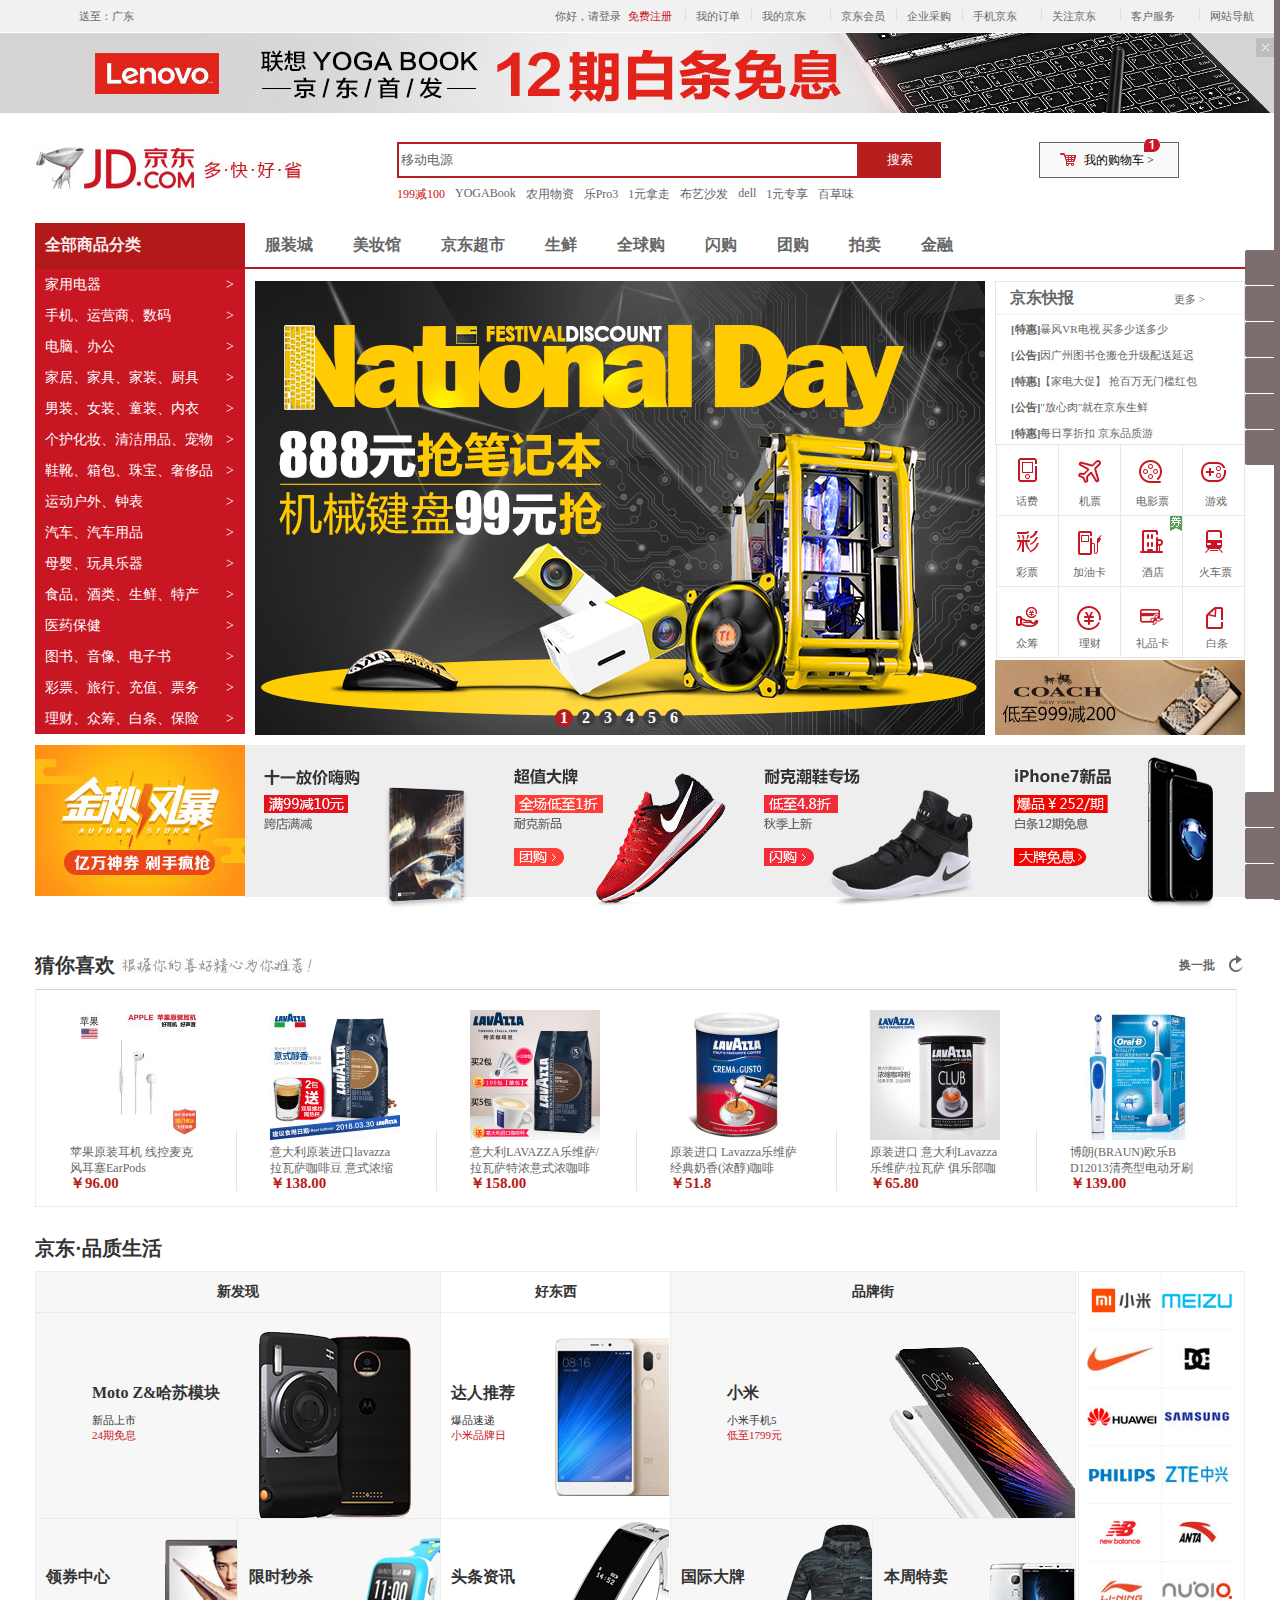
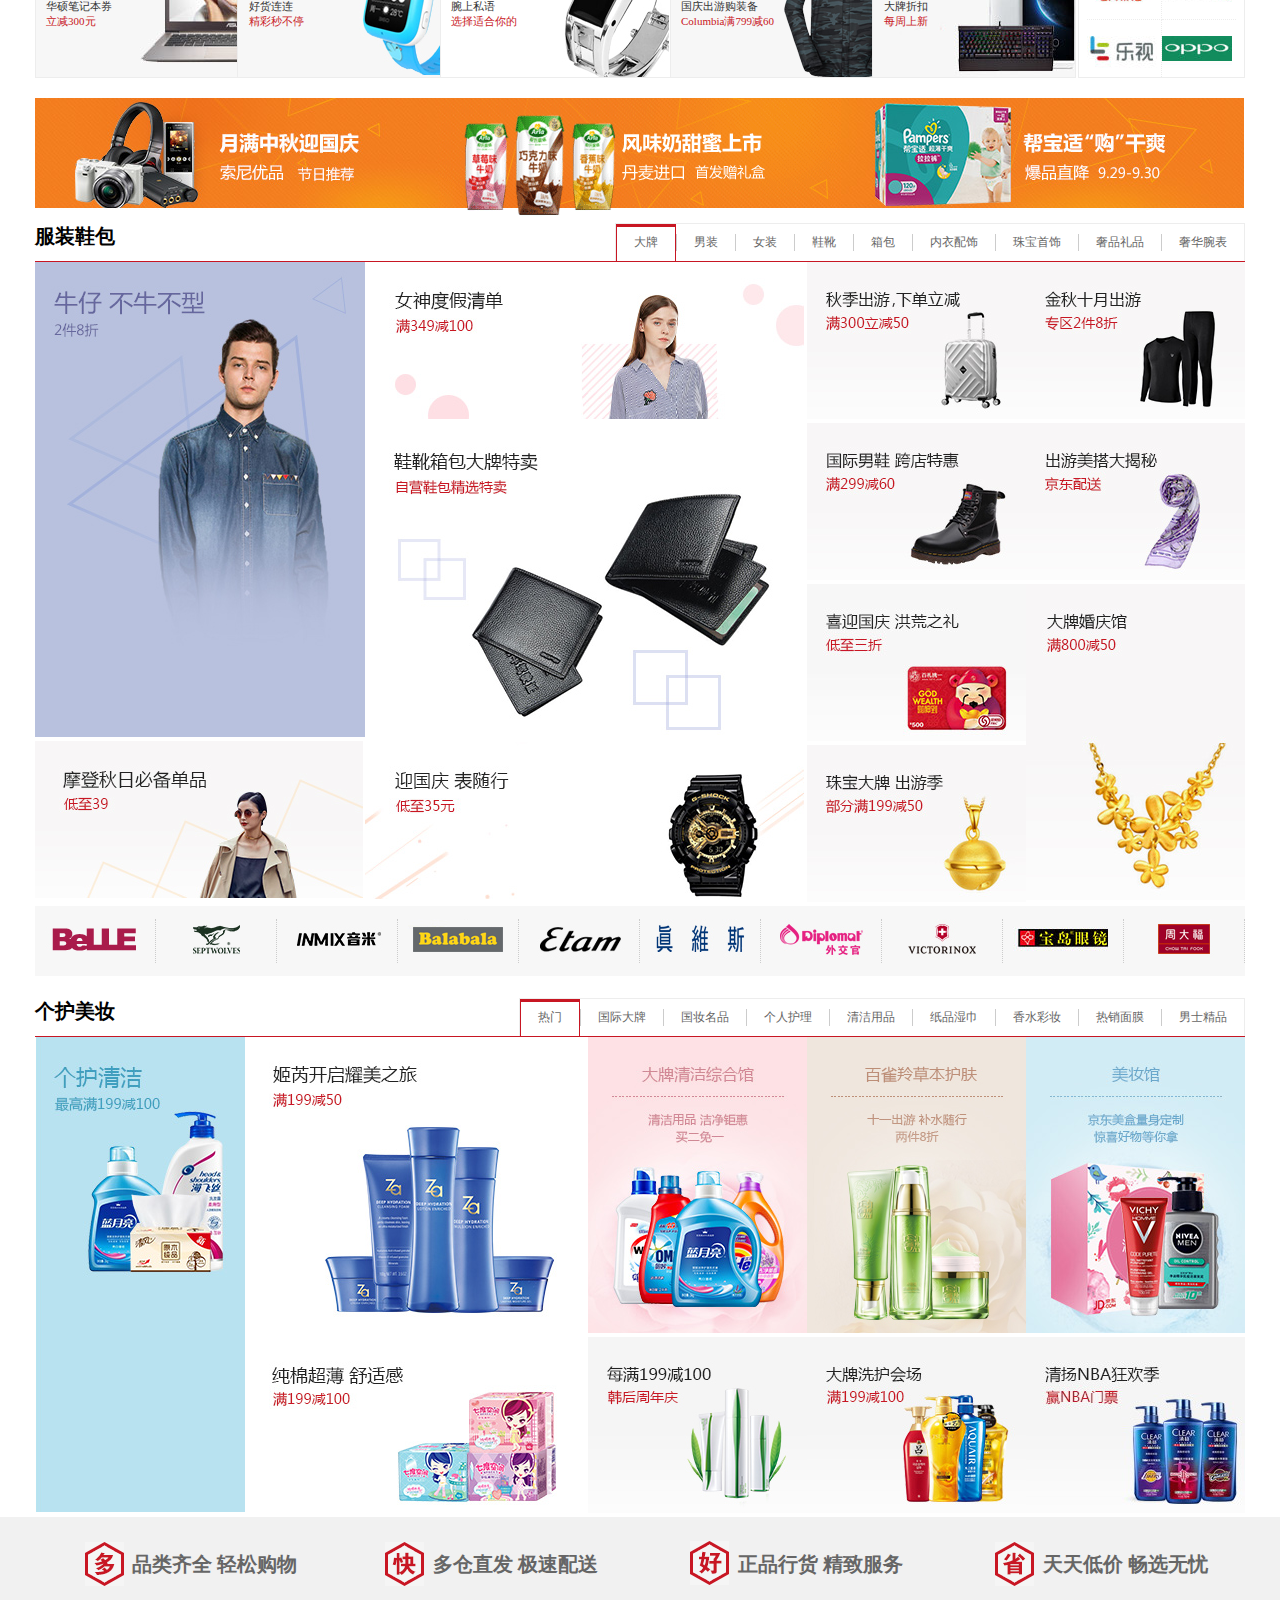
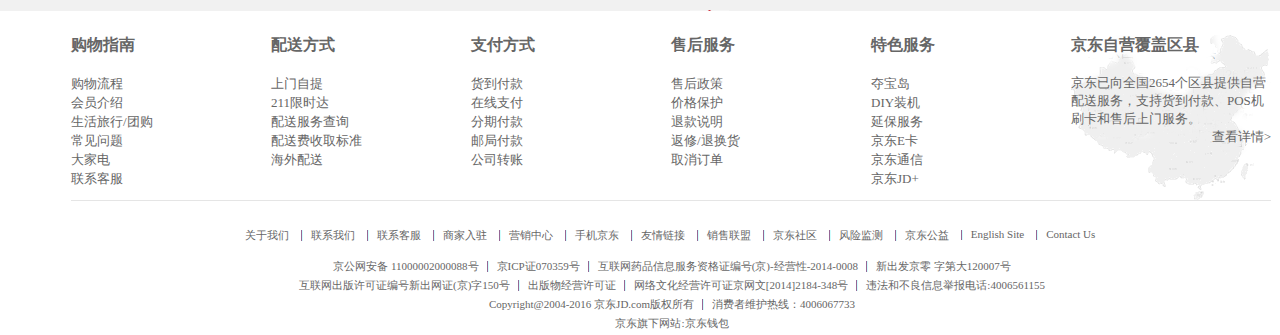
==== jd/index.html @ 640058b7 "JD's index" ====
<!DOCTYPE HTML>
<html>
<head>
<meta http-equiv="Content-Type" content="text/html; charset=gb2312">
<style>
body,div,ul,li,span,h2,h3,h4,h5,a,strong,p,img{ margin:0; padding:0; list-style:none; text-decoration:none;}
img{ border:none;}
.clear{ clear:both;}
.fl{ float:left;}
.fr{ float:right;}
/* ȥ��Ĭ����ʽ*/

#nav{ width:100%; min-width:1342px; background:#f1f1f1; }
#send{ height:32px; line-height:32px;  font-size:11px; margin-left:70px; padding:0 25px 0 9px; display:inline-block; color:#666;position:relative;}
#nav #nav_2 { float:right; margin-right:64px;}
#nav #nav_2 li{ float:left; font-size:11px; line-height:32px; padding-right:6px; color:#666; display:inline-block; padding-left:11px; padding-right:11px; background:url(img/nav_ico.png) no-repeat 0 9px; }
#nav #nav_2 li a{ text-decoration:none; color:#666;}
#nav #nav_2 .login{ padding:0px; background:none; }
#nav #nav_2 .active{ padding-left:7px; padding-right:13px; background:none;}
#nav #nav_2 .active a{color:#c81623;}
#nav #nav_2 li .js1{ padding-right:13px;}

#ad1{ margin:0 auto;  width:100%; min-width:1210px;}

#wrapper{ width:1210px; margin:0 auto; }
#search{}
#search .logo{ padding:28px 94px 28px 0; float:left; }
#search .sear{ float:left; margin:24px 0 20px 0;}
#search .sear1{ width:454px; height:30px; border:2px solid #b61d1d; color:#666;}
#search .btn{ width:82px; height:36px; background:#b61d1d; color:#fff; border:none;}
#search .sear ul{ float:left; margin-top:8px;}
#search .sear li{ float:left; font-size:12px; padding-right:10px;}
#search .sear li .red{ color:#c81623;}
#search .sear a{ text-decoration:none; color:#666; }
#search .cart{ width:94px; height:34px; border:#666 solid 1px; background:#f9f9f9 url(img/cart_ico1.png) no-repeat 20px 10px;font-size:12px; float:right; margin:24px 66px 40px auto; line-height:34px; padding-left:44px; position:relative;}
#numb{ position:absolute; top:-4px; width:16px; height:14px; background:url(img/cart_ico1.png) no-repeat 0 -27px;}


#nav1{ border-bottom:#b1191a solid 2px;  width:1342px;}
#nav1 .bar{}
#nav1 .bar strong{ display:block; width:200px; height:44px; background:#b1191a; line-height:44px; color:#f8eaea;padding-left:10px; float:left;  }
#nav1 .bar ul{ float:left; }
#nav1 .bar li{ margin:0px; padding:0 40px 0 0; display:inline-block; line-height:44px; font-size:16px; font-weight:bold;}
#nav1 .bar .pad1{ padding-left:20px;}
#nav1 .bar li a{ text-decoration:none; color:#666;}

#content1{ width:1210px; position:relative;}
#nav2{ float:left;}
#nav2 .fr{ display:block; float:right; padding-right:11px;}
#nav2 #nav2_1{ width:210px;}
#nav2 #nav2_1 li{ display:inline-block; width:200px; height:31px; background:#c81623;  font-family:"����"; color:#fff; line-height:31px; padding-left:10px; font-size:14px;}

#wrap1{ float:right;margin-top:12px;}

#banner{ float:left; width:730px; height:454px;  position:relative;}
#banner img{}

#side{width:250px; float:right; margin-left:10px;}
#news{ width:248px; height:162px; float:right; border:#e4e4e4 solid 1px; }
#news_head{ width:248px; height:32px;}
#news_head h2{  display:inline-block; font-size:16px; color:#666; margin-left:14px; line-height:32px; }
#news .more{ display:inline-block;  font-size:11px; color:#666; margin-right:14px; margin-left:100px; line-height:32px;}
#news ul{ border-top:dotted 1px #e4e4e4;}
#news li{ width:248px; height:26px; line-height:26px; margin-left:15px;}
#news li a{ text-decoration:none; font-size:11px; color:#666;}

#option1{ float:right;}
#option1 ul	{ float:right; border-left:#e8e8e7 solid 1px; border-bottom:#e8e8e7 solid 1px; position:relative; overflow:hidden;}
#option1 li{ float:left; width:61px; height:70px; border-right:#e8e8e7 solid 1px;}
#option1 .phone{ background:url(img/option1_ico.png) no-repeat 21px 13px;}
#option1 .plane{ background:url(img/option1_ico.png) no-repeat 19px -42px;}
#option1 .movie{ background:url(img/option1_ico.png) no-repeat 18px -98px;}
#option1 .game{ background:url(img/option1_ico.png) no-repeat 18px -152px;}
#option1 .lucky{ background:url(img/option1_ico.png) no-repeat 19px -207px;}
#option1 .oil{ background:url(img/option1_ico.png) no-repeat 19px -262px;}
#option1 .hotel{ background:url(img/option1_ico.png) no-repeat 19px -320px;}
#option1 .hotel img{ position:absolute;top:-660px; left:173px;}
#option1 .train{ background:url(img/option1_ico.png) no-repeat 22px -376px;}
#option1 .money{ background:url(img/option1_ico.png) no-repeat 19px -426px;}
#option1 .fina{ background:url(img/option1_ico.png) no-repeat 18px -480px;}
#option1 .gif{ background:url(img/option1_ico.png) no-repeat 19px -534px;}
#option1 .borrow{ background:url(img/option1_ico.png) no-repeat 23px -585px;}
#option1 a{ text-decoration:none; color:#666; font-size:11px; position:absolute; top:49px; }
#option1 .phone a{ left:19px;}
#option1 .plane a{ left:82px;}
#option1 .movie a{ left:139px;}
#option1 .game a{ left:208px;}
#option1 .lucky a{left:19px;}
#option1 .oil a{ left:76px;}
#option1 .hotel a{ left:145px;}
#option1 .train a{ left:202px;}
#option1 .money a{left:19px;}
#option1 .fina a{left:82px;}
#option1 .gif a{left:139px;}
#option1 .borrow a{ left:209px;} 

.ad2{ margin-top:2px; width:250px; height:75px; float:right;}
.ad3{ width:1210px;margin:10px auto 39px auto; position:relative;}

.like{ width:1210px; margin-bottom:28px;}
.cont_head{}
.like h3{ float:left; font-size:20px; color:#333; padding-right:200px; background:url(img/like.jpg) no-repeat 85px;}
.like h4{ float:right; font-size:12px; color:#666; background:url(img/like_ico1.png) no-repeat 50px; padding-right:30px; padding-top:5px; height:17px;}
.like ul{ float:left; border:#ededed solid 1px; border-top:#d1d1d1 solid 1px; margin-top:10px;}
.like li{ float:left; width:130px; padding:20px 36px 14px 34px; background:url(img/like_ico.png) no-repeat 0 140px;}
.like .none{ background:none;}
.like a{ font-size:12px; line-height:16px; }
.like p{ width:130px; height:30px; overflow:hidden; color:#666;}
.price{ width:130px; color:#b51d1a; font-size:15px;}

#live{color:#333; }
#live div{}
#live h2{ font-size:20px; margin-bottom:9px;}
#live .live_3 h3{ font-size:14px; height:40px; display:inline-block; line-height:40px;}
#live .live_2 h3{ font-size:14px; height:40px;  display:inline-block; line-height:40px;}
#live h4{ font-size:16px;  text-align:left;  position:absolute; top:48px; left:10px;}
#live p{  font-size:11px; text-align:left;  position:absolute; top:80px; left:10px;}
#live .red{ color:#c81623; font-size:11px;}

#shop{ float:left;  text-align:center; border:#ededed 1px solid; }
#live .live_3{ width:404px; background:#f7f7f7; float:left; }
#live .live_3_top{ height:205px; position:relative; border-top: dotted 1px #e0e0e0; border-bottom:#ededed 1px solid;}
#live .live_3_top h4{ position:absolute; top:70px; left:56px;}
#live .live_3_top p{ position:absolute; top:100px; left:56px;}
#live .live_3_left{ height:158px; width:201px; float:left; position:relative; border-right:#ededed 1px solid;}
#live .live_3_right{ height:158px; width:201px; float:right;  position:relative;}

#live .live_2{ width:229px;  float:left; border-left:#ededed 1px solid; border-right:#ededed 1px solid;}
#live .live_2_top{ height:205px;  position:relative;  border-top: dotted 1px #e0e0e0; border-bottom:#ededed 1px solid;}
#live .live_2_top h4{ position:absolute;top:70px;left:10px;}
#live .live_2_top p{ position:absolute;top:100px; left:10px;}
#live .live_2_bottom{ height:158px;position:relative;}

#bg1_top{ background:url(img/57ec74a8Nc25c3253.jpg) no-repeat ;}
#bg1_left{ background:url(img/57e9c527N60327302.jpg) no-repeat;}
#bg1_right{ background:url(img/57ea4789Nf29d5c30.jpg) no-repeat;}
#bg2_top{ background:url(img/57eb942dN53b50864.jpg) no-repeat;}
#bg2_bottom{ background:url(img/57d652cfNfa9511bf.jpg) no-repeat;}
#bg3_top{ background:url(img/57baca5bN5e6dd4f7.jpg) no-repeat;}
#bg3_left{ background:url(img/57ec6c53N76cfcca0.png) no-repeat;}
#bg3_right{ background:url(img/57a1d492N1ade7836.jpg) no-repeat;}

#logo{ float:right;}
#logo .fl{ padding-left:8px; border-right:none; }
#logo .fr{ padding-right:8px; border-left:none;}
#logo ul{ border:#ededed 1px solid; }
#logo li{ width:74px; height:57px; }
#logo .fl li{ border-bottom:#ededed 1px dotted; border-right:#ededed 1px dotted; }
#logo .fr li{ border-bottom:#ededed 1px dotted;}
#live #logo .no_border_bottom{ border-bottom:none;}

#ad4 img{margin-top:20px; float:left;}

#first_F{}
#first_F h2{font-size:20px; float:left;}
.first_F_nav{ float:right; border:#ededed 1px solid; border-bottom:none;}
.first_F_nav li{ font-size:12px; float:left; margin:10px 0px; padding:0px 17px; color:#666; border-left:#ccc 1px solid;}
.first_F_nav .nav_active{padding:7px 17px 10px 17px; margin:0px; border:1px solid #c81623; border-top:3px solid #c81623; border-bottom:none;}
#first_F .first_F_wrap{border-top:1px solid #c81623;}
#first_F .first_F_left{width:330px; float:left}
#first_F  .first_F_mid{ width:439px; float:left;}
#first_F  .first_F_mid a{ float:left;}
#first_F .first_F_right{ width:438px; float:right;}
#first_F .first_F_right ul{ float:left;}
.first_F_ad { background:#f7f7f7; margin-bottom:22px;}
.first_F_ad li{ float:left; padding:0 10px; margin: 13px 0; border-right:1px dotted #ccc;}

#second_F h2{ float:left; font-size:20px;}
.second_F_wrap{border-top:1px solid #c81623;}
.second_F_left{ float:left; width:210px;}
.second_F_mid{ float:left; width:339px; position:relative;}
.second_F_right{ float:right; width:657px;}
.second_F_right ul{ float:left; width:219px;}


#footer{  width:100%; min-width:1342px; height:94px; background:#f1f1f1; text-align:center;}
#foot1{}
#foot1 li{ float:left; line-height:94px; font-size:20px; font-weight:bolder; color:#666;}
#duo{ background:url(img/foot_ico1.png) no-repeat 85px 25px;; padding-left:132px; }
#kuai{background:url(img/foot_ico1.png) no-repeat 88px -44px; padding-left:136px;}
#hao{background:url(img/foot_ico1.png) no-repeat 92px -114px;padding-left:140px;}
#sheng{background:url(img/foot_ico1.png) no-repeat 92px -182px; padding-left:140px;}

#nav_last{ display:inline-block;border-bottom:solid #e5e5e5 1px; margin-top:24px; text-align:left;}
#nav_last li{ float:left; color:#666; width:200px;}
#nav_last h3{ font-size:16px;}
#nav_last li a{ color:#666; font-size:13px;}
#shopping_guide{}
#shopping_guide li{ float:none;}
#sendway li{ float:none;}
#payway li{ float:none;}
#aftershop li{ float:none;}
#fuwu li{ float:none;}
#map{ background:url(img/foot_map.png) no-repeat; width:207px; height:165px;}
#map li{ font-size:13px;}
#map a{ float:right;}

.center{ text-align:center;}
.center ul{ display:inline-block;}
.center li{float:left;color:#666; font-size:11px; padding-left:10px; padding-right:8px; background:url(img/footer_ico.png) no-repeat 0 2px;}
.about{ display:inline-block;  margin:23px auto 12px  auto; text-align:center;}
.about li{ padding-right:12px;}
.about li a{ color:#666; font-size:11px;}
#footer .none{ background:none;}

#side1{ width:6px; height:100%; background:#7a6e6e; position:fixed;top:0; right:0;}
#side1 #side1_1{position:fixed; top:250px; right:0px;}
#side1 #side1_2{position:fixed; bottom:0; right:0px;}
#side1 li{ width:35px; height:35px; background:#7a6e6e; margin-bottom:1px; border-radius:2px;}

#nav #province{ width:310px;display:none; position:absolute;top:32px; left:0px; background:#fff; border:1px solid #ddd;}
#nav #province ul{ float:left;width:300px; margin:0; padding-left:10px;}
#nav #province li{width:60px; float:left;}
#nav #province a{ color:#666; float:left;padding-left:8px; padding-right:8px; margin-right:8px;line-height:24px; }
#nav #province a:hover{ background:#c81623; color:#fff; display:inline-block; padding-left:8px; padding-right:8px; margin-right:8px;height:24px;}

#nav2 .nav2_js_1{ width:1000px; border-right:solid 1px #b61d1d;border-left:solid 1px #b61d1d; border-bottom:solid 1px #b61d1d; position:absolute;top:0px; left:210px; background:#f7f7f7; z-index:100;}
#nav2 .nav2_js_1 ul{ width:726px;}
#nav2 .nav2_js_1 h4{}
#nav2 .nav2_js_1 li{ display:inline-block;}
#nav2 .nav2_js_1 a{}

#nav2 .nav2_js_1 .fl{ float:left; width:724px;}
#nav2 .nav2_js_1 .nav2_js_1_head{ }
#nav2  .nav2_js_1  .nav2_js_1_head .nav2_head1 { margin-left:20px;}
#nav2 .nav2_js_1 .nav2_js_1_head li{ display:inline-block; height:24px; background:#7c7171; padding-left:7px; padding-right:30px; margin:10px 10px 0 0;}
#nav2 .nav2_js_1 .nav2_js_1_head a{ color:#fff; font-size:12px;}
#nav2 .nav2_js_1 a{color:#666;}
#nav2 .nav2_js_1 a:hover{}

#nav2 .shop{ text-align:right;}
#nav2 .nav2_js_1  .shop h4{ float:left; width:104px;}
#nav2 .nav2_js_1  .shop h4 a{  line-height:36px;}
#nav2  .nav2_js_1 .shop ul{  width:622px; margin-left:104px; text-align:left; border-bottom:1px solid #eee; padding-bottom:10px;}
#nav2  .nav2_js_1 .shop li{  padding-left:8px; padding-right:8px; line-height:16px; margin:8px 0 0 0;border-left:solid #eee 1px; }
#nav2  .nav2_js_1 .shop a{ color:#666;  font-size:12px; }
#nav2  .nav2_js_1 .shop a:hover{ color:#c81623;}

#nav2 .nav2_js_1 .nav2_fr{ float:right; width:276px;}
#nav2 .nav2_js_1 .nav2_fr ul{ width:168px; float:right; margin-right:20px; margin-top:20px;}
#nav2 .nav2_js_1 .nav2_fr li{ float:left; margin-left:1px; margin-bottom:1px;}
#nav2 .nav2_js_1 .nav2_fr .ad4{  width:168px; float:right; margin-right:20px; margin-top:9px; margin-bottom:22px;} 

.lr .left a,.lr .right a{ color:#fff; font-weight:bold; display:block; width:28px; height:62px; }
.lr .left {left:0px;background:#000;  position:absolute;  filter:alpha(opacity=40); opacity:0.4; text-align:center; display:none; width:28px; height:62px;  line-height:62px;}
.lr .right{right:0px; background:#000;position:absolute;  filter:alpha(opacity=40); opacity:0.4;  text-align:center; display:none; width:28px; height:62px;  line-height:62px;}

 #banner .left{ width:28px; height:62px;line-height:62px; top:202px;}
 #banner .right{ width:28px; height:62px; line-height:62px;top:202px;  }
 #banner ul{ position:absolute; left:300px; bottom:8px; text-align:center;}
 #banner li{ display:inline-block; width:18px; height:18px; background:#3e3e3e; border-radius:9px; margin-right:4px;}
 #banner a{ text-decoration:none; color:#fff; font-weight:bold; }
 #banner .active{ background:#b61b1f;}

 .ad3 .left{  top:57px; ; margin-left:210px;}
 .ad3 .right{  top:57px;  }
 
.FFM{ position:relative;}
 .first_F_mid .left, .first_F_mid .right{ top:283px;}
 #first_F .left a, #first_F .right a{ float:none;}
 
.second_F_mid .left,.second_F_mid .right{ top:211px;}
</style>
<title>�ޱ����ĵ�</title>
</head>

<body>
<div id="nav" class="clear">
	<div id="send">�������㶫
		<div id="province">
			<ul>
				<li><a href="#">����</a></li>
				<li><a href="#">�Ϻ�</a></li>
				<li><a href="#">���</a></li>
				<li><a href="#">����</a></li>
				<li><a href="#">�ӱ�</a></li>
			</ul>
			<ul>
				<li><a href="#">ɽ��</a></li>
				<li><a href="#">����</a></li>
				<li><a href="#">����</a></li>
				<li><a href="#">����</a></li>
				<li><a href="#">������</a></li>
			</ul>
			<ul>
				<li><a href="#">���ɹ�</a></li>
				<li><a href="#">����</a></li>
				<li><a href="#">ɽ��</a></li>
				<li><a href="#">����</a></li>
				<li><a href="#">�㽭</a></li>
			</ul>
			<ul>
				<li><a href="#">����</a></li>
				<li><a href="#">����</a></li>
				<li><a href="#">����</a></li>
				<li><a href="#">�㶫</a></li>
				<li><a href="#">����</a></li>
			</ul>
		</div>
	</div>
	<ul id="nav_2">
		<li class="login"><a href="#">��ã����¼</a></li>
		<li class="active"><a href="#">���ע��</a></li>
		<li><a href="#">�ҵĶ���</a></li>
		<li>
			<a href="#"><span class="js1">�ҵľ���</span></a>
		</li>
		<li><a href="#">������Ա</a></li>
		<li><a href="#">��ҵ�ɹ�</a></li>
		<li><a href="#"><span class="js1">�ֻ�����</span></a></li>
		<li><span class="js1">��ע����</span></li>
		<li><span class="js1">�ͻ�����</span></li>
		<li><span class="js1">��վ����</span></li>
	</ul>
</div>

<div id="ad1"><img src="img/ad1.jpg" alt="��������" /></div>

<div id="wrapper">
	<div id="search">
		<div class="logo"><img src="img/logo1.jpg" alt="JD" /></div>
		<div class="sear">
			<form action="">
			<input class="sear1" type="text" value="�ƶ���Դ" /><input class="btn" type="submit" value="����" />
			</form>
			<ul>
				<li><a href="#"><span class="red">199��100</span></a></li>
				<li><a href="#">YOGABook</a></li>
				<li><a href="#">ũ������</a></li>
				<li><a href="#">��Pro3</a></li>
				<li><a href="#">1Ԫ����</a></li>
				<li><a href="#">����ɳ��</a></li>
				<li><a href="#">dell</a></li>
				<li><a href="#">1Ԫר��</a></li>
				<li><a href="#">�ٲ�ζ</a></li>
			</ul>
			</div>
		<div class="cart">�ҵĹ��ﳵ<span id="numb"></span>&nbsp&gt </div>
		<div class="clear"></div>
	</div>
	
	<div id="nav1">
		<div class="bar">
			<strong>ȫ����Ʒ����</strong>
			<ul><li><a href="#"><span class="pad1">��װ��</span></a></li><li><a href="#">��ױ��</a></li><li><a href="#">��������</a></li><li><a href="#">����</a></li><li><a href="#">ȫ��</a></li><li><a href="#">����</a></li><li><a href="#">�Ź�</a></li><li><a href="#">����</a></li><li><a href="#">����</a></li></ul>
		</div>
		<div class="clear"></div>
	</div>
	
	<div id="content1">
		<div id="nav2">
			<ul id="nav2_1">
				<li>���õ���<span class="fr">&gt</span></li>
				<li>�ֻ�����Ӫ�̡�����<span class="fr">&gt</span></li>
				<li>���ԡ��칫<span class="fr">&gt</span></li>
				<li>�Ҿӡ��Ҿߡ���װ������<span class="fr">&gt</span></li>
				<li>��װ��Ůװ��ͯװ������<span class="fr">&gt</span></li>
				<li>������ױ�������Ʒ������<span class="fr">&gt</span></li>
				<li>Ьѥ��������鱦���ݳ�Ʒ<span class="fr">&gt</span></li>
				<li>�˶����⡢�ӱ�<span class="fr">&gt</span></li>
				<li>������������Ʒ<span class="fr">&gt</span></li>
				<li>ĸӤ���������<span class="fr">&gt</span></li>
				<li>ʳƷ�����ࡢ���ʡ��ز�<span class="fr">&gt</span></li>
				<li>ҽҩ����<span class="fr">&gt</span></li>
				<li>ͼ�顢���񡢵�����<span class="fr">&gt</span></li>
				<li>��Ʊ�����С���ֵ��Ʊ��<span class="fr">&gt</span></li>
				<li>���ơ��ڳ����������<span class="fr">&gt</span></li>
			</ul>
			<div class="nav2_js_1"  style="display:none" >
				<div class="fl">
					<ul class="nav2_js_1_head">
						<li class="nav2_head1"><a href="#">���ڹ���</a>
						<li><a href="#">�ҵ��</a>
						<li><a href="#">Ʒ����</a>
						<li><a href="#">���������</a>
						<li><a href="#">����������</a>
						<li><a href="#">����������</a>
						<li><a href="#">�ҵ��ڳ��</a></li>
					</ul>
					<div class="shop">
						<h4><a href="#">����</a></h4>
						<ul>
							<li><a href="#">���ڹ���</a>
							<li><a href="#">����Ʒ��</a>
							<li><a href="#">����Ʒ��</a>
							<li><a href="#">������Ʒ��</a></li>
						</ul>
						<div class="clear"></div>
					</div>
					<div class="shop">
						<h4><a href="#">�յ�</a></h4>
						<ul>
							<li><a href="#">�ڹ�ʽ�յ�</a>
							<li><a href="#">��ʽ�յ�</a>
							<li><a href="#">����յ�</a>
							<li><a href="#">�յ����</a></li>
						</ul><div class="clear"></div>
					</div>
					<div class="shop">
						<h4><a href="#">ϴ�»�</a></h4>
						<ul>
							<li><a href="#">��Ͳϴ�»�</a>
							<li><a href="#">ϴ��һ���</a>
							<li><a href="#">����ϴ�»�</a>
							<li><a href="#">����ϴ�»�</a>
							<li><a href="#">ϴ�»����</a></li>
						</ul><div class="clear"></div>
					</div>
					<div class="shop">
						<h4><a href="#">����</a></h4>
						<ul>
							<li><a href="#">����</a>
							<li><a href="#">�Կ���</a>
							<li><a href="#">����</a>
							<li><a href="#">˫��</a>
							<li><a href="#">����/����</a>
							<li><a href="#">�ƹ�</a>
							<li><a href="#">�������</a></li>
						</ul><div class="clear"></div>
					</div>
					<div class="shop">
						<h4><a href="#">�������</a></h4>
						<ul>
							<li><a href="#">���̻�</a>
							<li><a href="#">ȼ����</a>
							<li><a href="#">������װ</a>
							<li><a href="#">������</a>
							<li><a href="#">ϴ���</a>
							<li><a href="#">����ˮ��</a>
							<li><a href="#">ȼ����ˮ��</a>
							<li><a href="#">Ƕ��ʽ����</a></li>
						</ul><div class="clear"></div>
					</div>
					<div class="shop">
						<h4><a href="#">����С��</a></h4>
						<ul>
							<li><a href="#">����С��</a>
							<li><a href="#">�緹��</a>
							<li><a href="#">΢��¯</a>
							<li><a href="#">�翾��</a>
							<li><a href="#">���¯</a>
							<li><a href="#">��ѹ����</a>
							<li><a href="#">������</a>
							<li><a href="#">���Ȼ�</a>
							<li><a href="#">�����</a>
							<li><a href="#">ե֭��</a>
							<li><a href="#">������</a>
							<li><a href="#">�����</a>
							<li><a href="#">������/��ҩ��</a>
							<li><a href="#">���̻�</a>
							<li><a href="#">����</a>
							<li><a href="#">��ˮ��/��ˮƿ</a>
							<li><a href="#">������</a>
							<li><a href="#">����;��</a>
							<li><a href="#">���տ�¯</a>
							<li><a href="#">���ȷ���</a>
							<li><a href="#">������������</a></li>
						</ul><div class="clear"></div>
					</div>
					<div class="shop">
						<h4><a href="#">�������</a></h4>
						<ul>
							<li><a href="#">ȡů����</a>
							<li><a href="#">������</a>
							<li><a href="#">������</a>
							<li><a href="#">ɨ�ػ�����</a>
							<li><a href="#">��ʪ��</a>
							<li><a href="#">���̻�/�ٶ�</a>
							<li><a href="#">�����</a>
							<li><a href="#">�����</a>
							<li><a href="#">����</a>
							<li><a href="#">�绰��</a>
							<li><a href="#">��ˮ��</a>
							<li><a href="#">��ˮ��</a>
							<li><a href="#">��ʪ��</a>
							<li><a href="#">���»�</a>
							<li><a href="#">����</a>
							<li><a href="#">��¼/����</a>
							<li><a href="#">�����������</a>
							<li><a href="#">����������</a></li>
						</ul><div class="clear"></div>
					</div>
					<div class="shop">
						<h4><a href="#">��������</a></h4>
						<ul>
							<li><a href="#">���뵶</a>
							<li><a href="#">��ǻ����</a>
							<li><a href="#">�紵��</a>
							<li><a href="#">������</a>
							<li><a href="#">��/ֱ����</a>
							<li><a href="#">������</a>
							<li><a href="#">��/��ë��</a>
							<li><a href="#">ԡ����</a>
							<li><a href="#">������/������</a>
							<li><a href="#">��Ħ��</a>
							<li><a href="#">��Ħ��</a>
							<li><a href="#">�Ʋ���/֬�������</a>
							<li><a href="#">������������</a></li>
						</ul><div class="clear"></div>
					</div>
					<div class="shop">
						<h4><a href="#">��ͥӰ��</a></h4>
						<ul>
							<li><a href="#">��ͥӰԺ</a>
							<li><a href="#">��������</a>
							<li><a href="#">DVD</a>
							<li><a href="#">����Ӱ�����</a></li>
						</ul><div class="clear"></div>
					</div>
					<div class="shop">
						<h4><a href="#">���ڵ���</a></h4>
						<ul>
							<li><a href="#">���ڵ���</a></li>
						</ul><div class="clear"></div>
					</div>
					<div class="claear"></div>
				</div>
				<div class="nav2_fr">
					<ul>
						<li><a href="#"><img src="img/562f4971Na5379aba.jpg" alt="media" /></a></li>
						<li><a href="#"><img src="img/57d681e0N86d8a223.jpg" alt="LE" /></a></li>
						<li><a href="#"><img src="img/573c0ed1Nee530fec.jpg" alt="siemens" /></a></li>
						<li><a href="#"><img src="img/574c0755Nc8f19944.jpg" alt="gree" /></a></li>
						<li><a href="#"><img src="img/57a075b6Nd3e293c2.jpg" alt="joyoung" /></a></li>
						<li><a href="#"><img src="img/54d9ef34N7cc61f4c.jpg" alt="philips" /></a></li>
						<li><a href="#"><img src="img/57c7e3daN37ccba3b.jpg" alt="robam" /></a></li>
						<li><a href="#"><img src="img/57d6820aN3ebcb677.jpg" alt="hisense" /></a></li>
					</ul>
					<div class="ad4">
						<a href="#"><img src="img/57d8bbdbN90c563ec.jpg" alt="" /></a>
						<a href="#"><img src="img/57f270a7Nda218989.jpg" alt="" /></a>
					</div>
				</div>
				<div class="clear"></div>
			</div>
			
			
			<div class="nav2_js_1" style="display:none">
				<div class="fl">
					<ul class="nav2_js_1_head">
						<li class="nav2_head1"><a href="#">��3C</a>
						<li><a href="#">�ֻ�Ƶ��</a>
						<li><a href="#">����Ӫҵ��</a>
						<li><a href="#">�����</a>
						<li><a href="#">Ӱ��Club</a>
						<li><a href="#">�Ծɻ���</a></li>
					</ul>
					<div class="shop">
						<h4><a href="#">�ֻ�ͨѶ</a></h4>
						<ul>
							<li><a href="#">�ֻ�</a>
							<li><a href="#">�Խ���</a>
							<li><a href="#">�Ծɻ���</a>
							<li><a href="#">�ֻ�ά��</a></li>
						</ul>
						<div class="clear"></div>
					</div>
					<div class="shop">
						<h4><a href="#">��Ӫ��</a></h4>
						<ul>
							<li><a href="#">�仰��/����</a>
							<li><a href="#">170ѡ��</a>
							<li><a href="#">��Լ��</a>
							<li><a href="#">���ײ�</a>
							<li><a href="#">ѡ����</a>
							<li><a href="#">�̻�����</a>
							<li><a href="#">����ͨ��</a>
							<li><a href="#">�й��ƶ�</a>
							<li><a href="#">�й���ͨ</a>
							<li><a href="#">�й�����</a></li>
						</ul><div class="clear"></div>
					</div>
					<div class="shop">
						<h4><a href="#">�ֻ����</a></h4>
						<ul>
							<li><a href="#">�ֻ���</a>
							<li><a href="#">��Ĥ</a>
							<li><a href="#">�ֻ��洢��</a>
							<li><a href="#">������</a>
							<li><a href="#">�����</a>
							<li><a href="#">�ֻ�����</a>
							<li><a href="#">�������</a>
							<li><a href="#">�ֻ���Ʒ</a>
							<li><a href="#">�ֻ����</a>
							<li><a href="#">ƻ���ܱ�</a>
							<li><a href="#">�ƶ���Դ</a>
							<li><a href="#">��������</a>
							<li><a href="#">�ֻ�֧��</a>
							<li><a href="#">�������</a>
							<li><a href="#">�������</a></li>
						</ul><div class="clear"></div>
					</div>
					<div class="shop">
						<h4><a href="#">��Ӱ����</a></h4>
						<ul>
							<li><a href="#">�������</a>
							<li><a href="#">����/΢�����</a>
							<li><a href="#">�������</a>
							<li><a href="#">������</a>
							<li><a href="#">�˶����</a>
							<li><a href="#">����ͷ</a>
							<li><a href="#">��ͷ</a>
							<li><a href="#">��������</a>
							<li><a href="#">Ӱ������</a>
							<li><a href="#">��ӡ����</a>
							<li><a href="#">�������</a></li>
						</ul><div class="clear"></div>
					</div>
					<div class="shop">
						<h4><a href="#">�������</a></h4>
						<ul>
							<li><a href="#">�洢��</a>
							<li><a href="#">���ż�/��̨</a>
							<li><a href="#">�����</a>
							<li><a href="#">�˾�</a>
							<li><a href="#">�����/�ֱ�</a>
							<li><a href="#">������/��Ĥ</a>
							<li><a href="#">��������</a>
							<li><a href="#">��ͷ����</a>
							<li><a href="#">������</a>
							<li><a href="#">֧��</a>
							<li><a href="#">���/�����</a></li>
						</ul><div class="clear"></div>
					</div>
					<div class="shop">
						<h4><a href="#">Ӱ������</a></h4>
						<ul>
							<li><a href="#">����/����</a>
							<li><a href="#">����/����</a>
							<li><a href="#">��Я/��������</a>
							<li><a href="#">������</a>
							<li><a href="#">��˷�</a>
							<li><a href="#">MP3/MP4</a>
							<li><a href="#">רҵ��Ƶ</a></li>
						</ul><div class="clear"></div>
					</div>
					<div class="shop">
						<h4><a href="#">�����豸</a></h4>
						<ul>
							<li><a href="#">�����ֻ�</a>
							<li><a href="#">�����ֱ�</a>
							<li><a href="#">�����۾�</a>
							<li><a href="#">���ܻ�����</a>
							<li><a href="#">�˶�������</a>
							<li><a href="#">�������</a>
							<li><a href="#">��������</a>
							<li><a href="#">���ܼҾ�</a>
							<li><a href="#">��г�</a>
							<li><a href="#">���˻�</a>
							<li><a href="#">�������</a></li>
						</ul><div class="clear"></div>
					</div>
					<div class="shop">
						<h4><a href="#">���ӽ���</a></h4>
						<ul>
							<li><a href="#">ѧ��ƽ��</a>
							<li><a href="#">�����/��</a>
							<li><a href="#">�������</a>
							<li><a href="#">¼����</a>
							<li><a href="#">��ֽ��</a>
							<li><a href="#">���Ӵʵ�</a>
							<li><a href="#">������</a></li>
						</ul><div class="clear"></div>
					</div>
					<div class="clear"></div>
					</div>
					
				<div class="nav2_fr">
					<ul>
						<li><a href="#"><img src="img/562f4971Na5379aba.jpg" alt="media" /></a></li>
						<li><a href="#"><img src="img/57d681e0N86d8a223.jpg" alt="LE" /></a></li>
						<li><a href="#"><img src="img/573c0ed1Nee530fec.jpg" alt="siemens" /></a></li>
						<li><a href="#"><img src="img/574c0755Nc8f19944.jpg" alt="gree" /></a></li>
						<li><a href="#"><img src="img/57a075b6Nd3e293c2.jpg" alt="joyoung" /></a></li>
						<li><a href="#"><img src="img/54d9ef34N7cc61f4c.jpg" alt="philips" /></a></li>
						<li><a href="#"><img src="img/57c7e3daN37ccba3b.jpg" alt="robam" /></a></li>
						<li><a href="#"><img src="img/57d6820aN3ebcb677.jpg" alt="hisense" /></a></li>
					</ul>
					<div class="ad4">
						<a href="#"><img src="img/57d8bbdbN90c563ec.jpg" alt="" /></a>
						<a href="#"><img src="img/57f270a7Nda218989.jpg" alt="" /></a>
					</div>
				</div>
				<div class="clear"></div>
			</div>
			
			<div class="nav2_js_1" style="display:none">
				<div class="fl">
					<ul class="nav2_js_1_head">
						<li class="nav2_head1"><a href="#">��3C</a>
						<li><a href="#">��������</a>
						<li><a href="#">��Ϸ����</a>
						<li><a href="#">GAME+</a>
						<li><a href="#">װ����ʦ</a>
						<li><a href="#">�칫�����</a></li>
					</ul>
					<div class="shop">
						<h4><a href="#">��������</a></h4>
						<ul>
							<li><a href="#">�ʼǱ�</a>
							<li><a href="#">��Ϸ��</a>
							<li><a href="#">ƽ�����</a>
							<li><a href="#">ƽ��������</a>
							<li><a href="#">̨ʽ��</a>
							<li><a href="#">һ���</a>
							<li><a href="#">������/����վ</a>
							<li><a href="#">�ʼǱ����</a></li>
						</ul>
						<div class="clear"></div>
					</div>
					<div class="shop">
						<h4><a href="#">�������</a></h4>
						<ul>
							<li><a href="#">��ʾ��</a>
							<li><a href="#">CPU</a>
							<li><a href="#">����</a>
							<li><a href="#">Ӳ��</a>
							<li><a href="#">�ڴ�</a>
							<li><a href="#">����</a>
							<li><a href="#">��Դ</a>
							<li><a href="#">ɢ����</a>
							<li><a href="#">��¼��/����</a>
							<li><a href="#">����/��չ��</a>
							<li><a href="#">װ�����</a>
							<li><a href="#">�Կ�</a>
							<li><a href="#">SSD��̬Ӳ��</a>
							<li><a href="#">��װ����</a></li>
						</ul><div class="clear"></div>
					</div>
					<div class="shop">
						<h4><a href="#">�����Ʒ</a></h4>
						<ul>
							<li><a href="#">���</a>
							<li><a href="#">����</a>
							<li><a href="#">������װ</a>
							<li><a href="#">�����Ǳ�����</a>
							<li><a href="#">U��</a>
							<li><a href="#">�ƶ�Ӳ��</a>
							<li><a href="#">����</a>
							<li><a href="#">����ͷ</a>
							<li><a href="#">����</a>
							<li><a href="#">��д��</a>
							<li><a href="#">Ӳ�̺�</a>
							<li><a href="#">���Թ���</a>
							<li><a href="#">�������</a>
							<li><a href="#">UPS��Դ</a>
							<li><a href="#">����</a></li>
						</ul><div class="clear"></div>
					</div>
					<div class="shop">
						<h4><a href="#">��Ϸ�豸</a></h4>
						<ul>
							<li><a href="#">��Ϸ��</a>
							<li><a href="#">��Ϸ����</a>
							<li><a href="#">�ֱ�/������</a>
							<li><a href="#">��Ϸ����</a>
							<li><a href="#">��Ϸ�ܱ�</a></li>
						</ul><div class="clear"></div>
					</div>
					<div class="shop">
						<h4><a href="#">�����Ʒ</a></h4>
						<ul>
							<li><a href="#">·����</a>
							<li><a href="#">���������</a>
							<li><a href="#">������</a>
							<li><a href="#">����洢</a>
							<li><a href="#">����</a>
							<li><a href="#">4G/3G����</a>
							<li><a href="#">�������</a></li>
						</ul><div class="clear"></div>
					</div>
					<div class="shop">
						<h4><a href="#">�칫�豸</a></h4>
						<ul>
							<li><a href="#">ͶӰ��</a>
							<li><a href="#">��Ӱ���</a>
							<li><a href="#">�๦��һ���</a>
							<li><a href="#">��ӡ��</a>
							<li><a href="#">�����豸</a>
							<li><a href="#">�鳮/�㳮��</a>
							<li><a href="#">ɨ���豸</a>
							<li><a href="#">���ϻ�</a>
							<li><a href="#">��ֽ��</a>
							<li><a href="#">���ڻ�</a>
							<li><a href="#">�տ�/POS��</a>
							<li><a href="#">������Ƶ��Ƶ</a>
							<li><a href="#">���չ�</a>
							<li><a href="#">װ��/��װ��</a>
							<li><a href="#">�������</a>
							<li><a href="#">�칫�Ҿ�</a>
							<li><a href="#">�װ�</a></li>
						</ul><div class="clear"></div>
					</div>
					<div class="shop">
						<h4><a href="#">�ľߺĲ�</a></h4>
						<ul>
							<li><a href="#">����/ī��</a>
							<li><a href="#">ī��</a>
							<li><a href="#">ɫ��</a>
							<li><a href="#">ֽ��</a>
							<li><a href="#">�칫�ľ�</a>
							<li><a href="#">ѧ���ľ�</a>
							<li><a href="#">�ļ�����</a>
							<li><a href="#">����/��ǩ</a>
							<li><a href="#">������</a>
							<li><a href="#">����</a>
							<li><a href="#">���߻���</a>
							<li><a href="#">�ƻ���Ʒ</a>
							<li><a href="#">��¼��Ƭ/����</a></li>
						</ul><div class="clear"></div>
					</div>
					<div class="shop">
						<h4><a href="#">�����Ʒ</a></h4>
						<ul>
							<li><a href="#">�ӱ�����</a>
							<li><a href="#">���Ű�װ</a>
							<li><a href="#">ά�ޱ���</a>
							<li><a href="#">��������</a></li>
						</ul><div class="clear"></div>
					</div>
					<div class="clear"></div>
					</div>
					
				<div class="nav2_fr">
					<ul>
						<li><a href="#"><img src="img/562f4971Na5379aba.jpg" alt="media" /></a></li>
						<li><a href="#"><img src="img/57d681e0N86d8a223.jpg" alt="LE" /></a></li>
						<li><a href="#"><img src="img/573c0ed1Nee530fec.jpg" alt="siemens" /></a></li>
						<li><a href="#"><img src="img/574c0755Nc8f19944.jpg" alt="gree" /></a></li>
						<li><a href="#"><img src="img/57a075b6Nd3e293c2.jpg" alt="joyoung" /></a></li>
						<li><a href="#"><img src="img/54d9ef34N7cc61f4c.jpg" alt="philips" /></a></li>
						<li><a href="#"><img src="img/57c7e3daN37ccba3b.jpg" alt="robam" /></a></li>
						<li><a href="#"><img src="img/57d6820aN3ebcb677.jpg" alt="hisense" /></a></li>
					</ul>
					<div class="ad4">
						<a href="#"><img src="img/57d8bbdbN90c563ec.jpg" alt="" /></a>
						<a href="#"><img src="img/57f270a7Nda218989.jpg" alt="" /></a>
					</div>
				</div>
				<div class="clear"></div>
			</div>
			
			<div class="nav2_js_1"  style="display:none" >
				<div class="fl">
					<ul class="nav2_js_1_head">
						<li class="nav2_head1"><a href="#">��װ��</a>
						<li><a href="#">��װ��</a>
						<li><a href="#">�Ӽ�����</a>
						<li><a href="#">��Ʒ�Ҿ�</a>
						<li><a href="#">��װ����</a>
						<li><a href="#">��������</a>
						<li><a href="#">װ�޷���</a></li>
					</ul>
					<div class="shop">
						<h4><a href="#">����</a></h4>
						<ul>
							<li><a href="#">��⿹���</a>
							<li><a href="#">�����˰�</a>
							<li><a href="#">�������</a>
							<li><a href="#">ˮ�߾ƾ�</a>
							<li><a href="#">�;�</a>
							<li><a href="#">���/���Ⱦ�</a></li>
						</ul>
						<div class="clear"></div>
					</div>
					<div class="shop">
						<h4><a href="#">��װ����</a></h4>
						<ul>
							<li><a href="#">��װ����</a>
							<li><a href="#">��������</a>
							<li><a href="#">������ԡ</a>
							<li><a href="#">��𹤾�</a>
							<li><a href="#">�繤����</a>
							<li><a href="#">ǽ�������</a>
							<li><a href="#">װ�β���</a>
							<li><a href="#">װ�޷���</a>
							<li><a href="#">������</a>
							<li><a href="#">��ԡ����</a>
							<li><a href="#">���ز���</a>
							<li><a href="#">����Ϳ��</a>
							<li><a href="#">��ͷ</a>
							<li><a href="#">������Ͱ��</a>
							<li><a href="#">��ذ���</a>
							<li><a href="#">����</a></li>
						</ul><div class="clear"></div>
					</div>
					<div class="shop">
						<h4><a href="#">�ҷ�</a></h4>
						<ul>
							<li><a href="#">��Ʒ�׼�</a>
							<li><a href="#">����</a>
							<li><a href="#">��о</a>
							<li><a href="#">����</a>
							<li><a href="#">��ϯ</a>
							<li><a href="#">ë��ԡ��</a>
							<li><a href="#">��������</a>
							<li><a href="#">����/����</a>
							<li><a href="#">̺��</a>
							<li><a href="#">��������</a>
							<li><a href="#">����/��ɴ</a>
							<li><a href="#">����̺</a>
							<li><a href="#">��������</a></li>
						</ul><div class="clear"></div>
					</div>
					<div class="shop">
						<h4><a href="#">�Ҿ�</a></h4>
						<ul>
							<li><a href="#">���ҼҾ�</a>
							<li><a href="#">�����Ҿ�</a>
							<li><a href="#">�鷿�Ҿ�</a>
							<li><a href="#">��ͯ�Ҿ�</a>
							<li><a href="#">����Ҿ�</a>
							<li><a href="#">��̨/����</a>
							<li><a href="#">��ҵ�칫</a>
							<li><a href="#">��</a>
							<li><a href="#">����</a>
							<li><a href="#">ɳ��</a>
							<li><a href="#">������</a>
							<li><a href="#">�¹�</a>
							<li><a href="#">�輸</a>
							<li><a href="#">���ӹ�</a>
							<li><a href="#">����</a>
							<li><a href="#">������</a>
							<li><a href="#">Ь��/��ñ��</a></li>
						</ul><div class="clear"></div>
					</div>
					<div class="shop">
						<h4><a href="#">�ƾ�</a></h4>
						<ul>
							<li><a href="#">̨��</a>
							<li><a href="#">������</a>
							<li><a href="#">Ͳ�����</a>
							<li><a href="#">LED��</a>
							<li><a href="#">���ܵ�</a>
							<li><a href="#">��ص�</a>
							<li><a href="#">������</a>
							<li><a href="#">Ӧ����/�ֵ�</a>
							<li><a href="#">װ�ε�</a>
							<li><a href="#">����</a>
							<li><a href="#">��Χ����</a></li>
						</ul><div class="clear"></div>
					</div>
					<div class="shop">
						<h4><a href="#">������Ʒ</a></h4>
						<ul>
							<li><a href="#">������Ʒ</a>
							<li><a href="#">��ɡ���</a>
							<li><a href="#">������ζ</a>
							<li><a href="#">ԡ����Ʒ</a>
							<li><a href="#">ϴɹ/����</a>
							<li><a href="#">����/��֯��Ʒ</a>
							<li><a href="#">��๤��</a></li>
						</ul><div class="clear"></div>
					</div>
					<div class="shop">
						<h4><a href="#">��װ����</a></h4>
						<ul>
							<li><a href="#">�Ҿ�����</a>
							<li><a href="#">����/�ּ�</a>
							<li><a href="#">��̺�ص�</a>
							<li><a href="#">ɳ������/�ε�</a>
							<li><a href="#">װ���ֻ�</a>
							<li><a href="#">װ�ΰڼ�</a>
							<li><a href="#">�ֹ�/ʮ����</a>
							<li><a href="#">���/��Ƭǽ</a>
							<li><a href="#">ǽ��/װ����</a>
							<li><a href="#">��ƿ����</a>
							<li><a href="#">��޹����</a>
							<li><a href="#">������Ʒ</a>
							<li><a href="#">����</a>
							<li><a href="#">���ո���</a>
							<li><a href="#">����Ҿ�</a>
							<li><a href="#">��ů����</a></li>
						</ul><div class="clear"></div>
					</div>
					<div class="claear"></div>
				</div>
				<div class="nav2_fr">
					<ul>
						<li><a href="#"><img src="img/562f4971Na5379aba.jpg" alt="media" /></a></li>
						<li><a href="#"><img src="img/57d681e0N86d8a223.jpg" alt="LE" /></a></li>
						<li><a href="#"><img src="img/573c0ed1Nee530fec.jpg" alt="siemens" /></a></li>
						<li><a href="#"><img src="img/574c0755Nc8f19944.jpg" alt="gree" /></a></li>
						<li><a href="#"><img src="img/57a075b6Nd3e293c2.jpg" alt="joyoung" /></a></li>
						<li><a href="#"><img src="img/54d9ef34N7cc61f4c.jpg" alt="philips" /></a></li>
						<li><a href="#"><img src="img/57c7e3daN37ccba3b.jpg" alt="robam" /></a></li>
						<li><a href="#"><img src="img/57d6820aN3ebcb677.jpg" alt="hisense" /></a></li>
					</ul>
					<div class="ad4">
						<a href="#"><img src="img/57d8bbdbN90c563ec.jpg" alt="" /></a>
						<a href="#"><img src="img/57f270a7Nda218989.jpg" alt="" /></a>
					</div>
				</div>
				<div class="clear"></div>
			</div>
			
			<!-------------------------------------------------------------------�ظ�------------------------------------->
			<div class="nav2_js_1" style="display:none">
				<div class="fl">
					<ul class="nav2_js_1_head">
						<li class="nav2_head1"><a href="#">��3C</a>
						<li><a href="#">��������</a>
						<li><a href="#">��Ϸ����</a>
						<li><a href="#">GAME+</a>
						<li><a href="#">װ����ʦ</a>
						<li><a href="#">�칫�����</a></li>
					</ul>
					<div class="shop">
						<h4><a href="#">��������</a></h4>
						<ul>
							<li><a href="#">�ʼǱ�</a>
							<li><a href="#">��Ϸ��</a>
							<li><a href="#">ƽ�����</a>
							<li><a href="#">ƽ��������</a>
							<li><a href="#">̨ʽ��</a>
							<li><a href="#">һ���</a>
							<li><a href="#">������/����վ</a>
							<li><a href="#">�ʼǱ����</a></li>
						</ul>
						<div class="clear"></div>
					</div>
					<div class="shop">
						<h4><a href="#">�������</a></h4>
						<ul>
							<li><a href="#">��ʾ��</a>
							<li><a href="#">CPU</a>
							<li><a href="#">����</a>
							<li><a href="#">Ӳ��</a>
							<li><a href="#">�ڴ�</a>
							<li><a href="#">����</a>
							<li><a href="#">��Դ</a>
							<li><a href="#">ɢ����</a>
							<li><a href="#">��¼��/����</a>
							<li><a href="#">����/��չ��</a>
							<li><a href="#">װ�����</a>
							<li><a href="#">�Կ�</a>
							<li><a href="#">SSD��̬Ӳ��</a>
							<li><a href="#">��װ����</a></li>
						</ul><div class="clear"></div>
					</div>
					<div class="shop">
						<h4><a href="#">�����Ʒ</a></h4>
						<ul>
							<li><a href="#">���</a>
							<li><a href="#">����</a>
							<li><a href="#">������װ</a>
							<li><a href="#">�����Ǳ�����</a>
							<li><a href="#">U��</a>
							<li><a href="#">�ƶ�Ӳ��</a>
							<li><a href="#">����</a>
							<li><a href="#">����ͷ</a>
							<li><a href="#">����</a>
							<li><a href="#">��д��</a>
							<li><a href="#">Ӳ�̺�</a>
							<li><a href="#">���Թ���</a>
							<li><a href="#">�������</a>
							<li><a href="#">UPS��Դ</a>
							<li><a href="#">����</a></li>
						</ul><div class="clear"></div>
					</div>
					<div class="shop">
						<h4><a href="#">��Ϸ�豸</a></h4>
						<ul>
							<li><a href="#">��Ϸ��</a>
							<li><a href="#">��Ϸ����</a>
							<li><a href="#">�ֱ�/������</a>
							<li><a href="#">��Ϸ����</a>
							<li><a href="#">��Ϸ�ܱ�</a></li>
						</ul><div class="clear"></div>
					</div>
					<div class="shop">
						<h4><a href="#">�����Ʒ</a></h4>
						<ul>
							<li><a href="#">·����</a>
							<li><a href="#">���������</a>
							<li><a href="#">������</a>
							<li><a href="#">����洢</a>
							<li><a href="#">����</a>
							<li><a href="#">4G/3G����</a>
							<li><a href="#">�������</a></li>
						</ul><div class="clear"></div>
					</div>
					<div class="shop">
						<h4><a href="#">�칫�豸</a></h4>
						<ul>
							<li><a href="#">ͶӰ��</a>
							<li><a href="#">��Ӱ���</a>
							<li><a href="#">�๦��һ���</a>
							<li><a href="#">��ӡ��</a>
							<li><a href="#">�����豸</a>
							<li><a href="#">�鳮/�㳮��</a>
							<li><a href="#">ɨ���豸</a>
							<li><a href="#">���ϻ�</a>
							<li><a href="#">��ֽ��</a>
							<li><a href="#">���ڻ�</a>
							<li><a href="#">�տ�/POS��</a>
							<li><a href="#">������Ƶ��Ƶ</a>
							<li><a href="#">���չ�</a>
							<li><a href="#">װ��/��װ��</a>
							<li><a href="#">�������</a>
							<li><a href="#">�칫�Ҿ�</a>
							<li><a href="#">�װ�</a></li>
						</ul><div class="clear"></div>
					</div>
					<div class="shop">
						<h4><a href="#">�ľߺĲ�</a></h4>
						<ul>
							<li><a href="#">����/ī��</a>
							<li><a href="#">ī��</a>
							<li><a href="#">ɫ��</a>
							<li><a href="#">ֽ��</a>
							<li><a href="#">�칫�ľ�</a>
							<li><a href="#">ѧ���ľ�</a>
							<li><a href="#">�ļ�����</a>
							<li><a href="#">����/��ǩ</a>
							<li><a href="#">������</a>
							<li><a href="#">����</a>
							<li><a href="#">���߻���</a>
							<li><a href="#">�ƻ���Ʒ</a>
							<li><a href="#">��¼��Ƭ/����</a></li>
						</ul><div class="clear"></div>
					</div>
					<div class="shop">
						<h4><a href="#">�����Ʒ</a></h4>
						<ul>
							<li><a href="#">�ӱ�����</a>
							<li><a href="#">���Ű�װ</a>
							<li><a href="#">ά�ޱ���</a>
							<li><a href="#">��������</a></li>
						</ul><div class="clear"></div>
					</div>
					<div class="clear"></div>
					</div>
					
				<div class="nav2_fr">
					<ul>
						<li><a href="#"><img src="img/562f4971Na5379aba.jpg" alt="media" /></a></li>
						<li><a href="#"><img src="img/57d681e0N86d8a223.jpg" alt="LE" /></a></li>
						<li><a href="#"><img src="img/573c0ed1Nee530fec.jpg" alt="siemens" /></a></li>
						<li><a href="#"><img src="img/574c0755Nc8f19944.jpg" alt="gree" /></a></li>
						<li><a href="#"><img src="img/57a075b6Nd3e293c2.jpg" alt="joyoung" /></a></li>
						<li><a href="#"><img src="img/54d9ef34N7cc61f4c.jpg" alt="philips" /></a></li>
						<li><a href="#"><img src="img/57c7e3daN37ccba3b.jpg" alt="robam" /></a></li>
						<li><a href="#"><img src="img/57d6820aN3ebcb677.jpg" alt="hisense" /></a></li>
					</ul>
					<div class="ad4">
						<a href="#"><img src="img/57d8bbdbN90c563ec.jpg" alt="" /></a>
						<a href="#"><img src="img/57f270a7Nda218989.jpg" alt="" /></a>
					</div>
				</div>
				<div class="clear"></div>
			</div>
			<div class="nav2_js_1"  style="display:none" >
				<div class="fl">
					<ul class="nav2_js_1_head">
						<li class="nav2_head1"><a href="#">��װ��</a>
						<li><a href="#">��װ��</a>
						<li><a href="#">�Ӽ�����</a>
						<li><a href="#">��Ʒ�Ҿ�</a>
						<li><a href="#">��װ����</a>
						<li><a href="#">��������</a>
						<li><a href="#">װ�޷���</a></li>
					</ul>
					<div class="shop">
						<h4><a href="#">����</a></h4>
						<ul>
							<li><a href="#">��⿹���</a>
							<li><a href="#">�����˰�</a>
							<li><a href="#">�������</a>
							<li><a href="#">ˮ�߾ƾ�</a>
							<li><a href="#">�;�</a>
							<li><a href="#">���/���Ⱦ�</a></li>
						</ul>
						<div class="clear"></div>
					</div>
					<div class="shop">
						<h4><a href="#">��װ����</a></h4>
						<ul>
							<li><a href="#">��װ����</a>
							<li><a href="#">��������</a>
							<li><a href="#">������ԡ</a>
							<li><a href="#">��𹤾�</a>
							<li><a href="#">�繤����</a>
							<li><a href="#">ǽ�������</a>
							<li><a href="#">װ�β���</a>
							<li><a href="#">װ�޷���</a>
							<li><a href="#">������</a>
							<li><a href="#">��ԡ����</a>
							<li><a href="#">���ز���</a>
							<li><a href="#">����Ϳ��</a>
							<li><a href="#">��ͷ</a>
							<li><a href="#">������Ͱ��</a>
							<li><a href="#">��ذ���</a>
							<li><a href="#">����</a></li>
						</ul><div class="clear"></div>
					</div>
					<div class="shop">
						<h4><a href="#">�ҷ�</a></h4>
						<ul>
							<li><a href="#">��Ʒ�׼�</a>
							<li><a href="#">����</a>
							<li><a href="#">��о</a>
							<li><a href="#">����</a>
							<li><a href="#">��ϯ</a>
							<li><a href="#">ë��ԡ��</a>
							<li><a href="#">��������</a>
							<li><a href="#">����/����</a>
							<li><a href="#">̺��</a>
							<li><a href="#">��������</a>
							<li><a href="#">����/��ɴ</a>
							<li><a href="#">����̺</a>
							<li><a href="#">��������</a></li>
						</ul><div class="clear"></div>
					</div>
					<div class="shop">
						<h4><a href="#">�Ҿ�</a></h4>
						<ul>
							<li><a href="#">���ҼҾ�</a>
							<li><a href="#">�����Ҿ�</a>
							<li><a href="#">�鷿�Ҿ�</a>
							<li><a href="#">��ͯ�Ҿ�</a>
							<li><a href="#">����Ҿ�</a>
							<li><a href="#">��̨/����</a>
							<li><a href="#">��ҵ�칫</a>
							<li><a href="#">��</a>
							<li><a href="#">����</a>
							<li><a href="#">ɳ��</a>
							<li><a href="#">������</a>
							<li><a href="#">�¹�</a>
							<li><a href="#">�輸</a>
							<li><a href="#">���ӹ�</a>
							<li><a href="#">����</a>
							<li><a href="#">������</a>
							<li><a href="#">Ь��/��ñ��</a></li>
						</ul><div class="clear"></div>
					</div>
					<div class="shop">
						<h4><a href="#">�ƾ�</a></h4>
						<ul>
							<li><a href="#">̨��</a>
							<li><a href="#">������</a>
							<li><a href="#">Ͳ�����</a>
							<li><a href="#">LED��</a>
							<li><a href="#">���ܵ�</a>
							<li><a href="#">��ص�</a>
							<li><a href="#">������</a>
							<li><a href="#">Ӧ����/�ֵ�</a>
							<li><a href="#">װ�ε�</a>
							<li><a href="#">����</a>
							<li><a href="#">��Χ����</a></li>
						</ul><div class="clear"></div>
					</div>
					<div class="shop">
						<h4><a href="#">������Ʒ</a></h4>
						<ul>
							<li><a href="#">������Ʒ</a>
							<li><a href="#">��ɡ���</a>
							<li><a href="#">������ζ</a>
							<li><a href="#">ԡ����Ʒ</a>
							<li><a href="#">ϴɹ/����</a>
							<li><a href="#">����/��֯��Ʒ</a>
							<li><a href="#">��๤��</a></li>
						</ul><div class="clear"></div>
					</div>
					<div class="shop">
						<h4><a href="#">��װ����</a></h4>
						<ul>
							<li><a href="#">�Ҿ�����</a>
							<li><a href="#">����/�ּ�</a>
							<li><a href="#">��̺�ص�</a>
							<li><a href="#">ɳ������/�ε�</a>
							<li><a href="#">װ���ֻ�</a>
							<li><a href="#">װ�ΰڼ�</a>
							<li><a href="#">�ֹ�/ʮ����</a>
							<li><a href="#">���/��Ƭǽ</a>
							<li><a href="#">ǽ��/װ����</a>
							<li><a href="#">��ƿ����</a>
							<li><a href="#">��޹����</a>
							<li><a href="#">������Ʒ</a>
							<li><a href="#">����</a>
							<li><a href="#">���ո���</a>
							<li><a href="#">����Ҿ�</a>
							<li><a href="#">��ů����</a></li>
						</ul><div class="clear"></div>
					</div>
					<div class="claear"></div>
				</div>
				<div class="nav2_fr">
					<ul>
						<li><a href="#"><img src="img/562f4971Na5379aba.jpg" alt="media" /></a></li>
						<li><a href="#"><img src="img/57d681e0N86d8a223.jpg" alt="LE" /></a></li>
						<li><a href="#"><img src="img/573c0ed1Nee530fec.jpg" alt="siemens" /></a></li>
						<li><a href="#"><img src="img/574c0755Nc8f19944.jpg" alt="gree" /></a></li>
						<li><a href="#"><img src="img/57a075b6Nd3e293c2.jpg" alt="joyoung" /></a></li>
						<li><a href="#"><img src="img/54d9ef34N7cc61f4c.jpg" alt="philips" /></a></li>
						<li><a href="#"><img src="img/57c7e3daN37ccba3b.jpg" alt="robam" /></a></li>
						<li><a href="#"><img src="img/57d6820aN3ebcb677.jpg" alt="hisense" /></a></li>
					</ul>
					<div class="ad4">
						<a href="#"><img src="img/57d8bbdbN90c563ec.jpg" alt="" /></a>
						<a href="#"><img src="img/57f270a7Nda218989.jpg" alt="" /></a>
					</div>
				</div>
				<div class="clear"></div>
			</div>
			<div class="nav2_js_1" style="display:none">
				<div class="fl">
					<ul class="nav2_js_1_head">
						<li class="nav2_head1"><a href="#">��3C</a>
						<li><a href="#">��������</a>
						<li><a href="#">��Ϸ����</a>
						<li><a href="#">GAME+</a>
						<li><a href="#">װ����ʦ</a>
						<li><a href="#">�칫�����</a></li>
					</ul>
					<div class="shop">
						<h4><a href="#">��������</a></h4>
						<ul>
							<li><a href="#">�ʼǱ�</a>
							<li><a href="#">��Ϸ��</a>
							<li><a href="#">ƽ�����</a>
							<li><a href="#">ƽ��������</a>
							<li><a href="#">̨ʽ��</a>
							<li><a href="#">һ���</a>
							<li><a href="#">������/����վ</a>
							<li><a href="#">�ʼǱ����</a></li>
						</ul>
						<div class="clear"></div>
					</div>
					<div class="shop">
						<h4><a href="#">�������</a></h4>
						<ul>
							<li><a href="#">��ʾ��</a>
							<li><a href="#">CPU</a>
							<li><a href="#">����</a>
							<li><a href="#">Ӳ��</a>
							<li><a href="#">�ڴ�</a>
							<li><a href="#">����</a>
							<li><a href="#">��Դ</a>
							<li><a href="#">ɢ����</a>
							<li><a href="#">��¼��/����</a>
							<li><a href="#">����/��չ��</a>
							<li><a href="#">װ�����</a>
							<li><a href="#">�Կ�</a>
							<li><a href="#">SSD��̬Ӳ��</a>
							<li><a href="#">��װ����</a></li>
						</ul><div class="clear"></div>
					</div>
					<div class="shop">
						<h4><a href="#">�����Ʒ</a></h4>
						<ul>
							<li><a href="#">���</a>
							<li><a href="#">����</a>
							<li><a href="#">������װ</a>
							<li><a href="#">�����Ǳ�����</a>
							<li><a href="#">U��</a>
							<li><a href="#">�ƶ�Ӳ��</a>
							<li><a href="#">����</a>
							<li><a href="#">����ͷ</a>
							<li><a href="#">����</a>
							<li><a href="#">��д��</a>
							<li><a href="#">Ӳ�̺�</a>
							<li><a href="#">���Թ���</a>
							<li><a href="#">�������</a>
							<li><a href="#">UPS��Դ</a>
							<li><a href="#">����</a></li>
						</ul><div class="clear"></div>
					</div>
					<div class="shop">
						<h4><a href="#">��Ϸ�豸</a></h4>
						<ul>
							<li><a href="#">��Ϸ��</a>
							<li><a href="#">��Ϸ����</a>
							<li><a href="#">�ֱ�/������</a>
							<li><a href="#">��Ϸ����</a>
							<li><a href="#">��Ϸ�ܱ�</a></li>
						</ul><div class="clear"></div>
					</div>
					<div class="shop">
						<h4><a href="#">�����Ʒ</a></h4>
						<ul>
							<li><a href="#">·����</a>
							<li><a href="#">���������</a>
							<li><a href="#">������</a>
							<li><a href="#">����洢</a>
							<li><a href="#">����</a>
							<li><a href="#">4G/3G����</a>
							<li><a href="#">�������</a></li>
						</ul><div class="clear"></div>
					</div>
					<div class="shop">
						<h4><a href="#">�칫�豸</a></h4>
						<ul>
							<li><a href="#">ͶӰ��</a>
							<li><a href="#">��Ӱ���</a>
							<li><a href="#">�๦��һ���</a>
							<li><a href="#">��ӡ��</a>
							<li><a href="#">�����豸</a>
							<li><a href="#">�鳮/�㳮��</a>
							<li><a href="#">ɨ���豸</a>
							<li><a href="#">���ϻ�</a>
							<li><a href="#">��ֽ��</a>
							<li><a href="#">���ڻ�</a>
							<li><a href="#">�տ�/POS��</a>
							<li><a href="#">������Ƶ��Ƶ</a>
							<li><a href="#">���չ�</a>
							<li><a href="#">װ��/��װ��</a>
							<li><a href="#">�������</a>
							<li><a href="#">�칫�Ҿ�</a>
							<li><a href="#">�װ�</a></li>
						</ul><div class="clear"></div>
					</div>
					<div class="shop">
						<h4><a href="#">�ľߺĲ�</a></h4>
						<ul>
							<li><a href="#">����/ī��</a>
							<li><a href="#">ī��</a>
							<li><a href="#">ɫ��</a>
							<li><a href="#">ֽ��</a>
							<li><a href="#">�칫�ľ�</a>
							<li><a href="#">ѧ���ľ�</a>
							<li><a href="#">�ļ�����</a>
							<li><a href="#">����/��ǩ</a>
							<li><a href="#">������</a>
							<li><a href="#">����</a>
							<li><a href="#">���߻���</a>
							<li><a href="#">�ƻ���Ʒ</a>
							<li><a href="#">��¼��Ƭ/����</a></li>
						</ul><div class="clear"></div>
					</div>
					<div class="shop">
						<h4><a href="#">�����Ʒ</a></h4>
						<ul>
							<li><a href="#">�ӱ�����</a>
							<li><a href="#">���Ű�װ</a>
							<li><a href="#">ά�ޱ���</a>
							<li><a href="#">��������</a></li>
						</ul><div class="clear"></div>
					</div>
					<div class="clear"></div>
					</div>
					
				<div class="nav2_fr">
					<ul>
						<li><a href="#"><img src="img/562f4971Na5379aba.jpg" alt="media" /></a></li>
						<li><a href="#"><img src="img/57d681e0N86d8a223.jpg" alt="LE" /></a></li>
						<li><a href="#"><img src="img/573c0ed1Nee530fec.jpg" alt="siemens" /></a></li>
						<li><a href="#"><img src="img/574c0755Nc8f19944.jpg" alt="gree" /></a></li>
						<li><a href="#"><img src="img/57a075b6Nd3e293c2.jpg" alt="joyoung" /></a></li>
						<li><a href="#"><img src="img/54d9ef34N7cc61f4c.jpg" alt="philips" /></a></li>
						<li><a href="#"><img src="img/57c7e3daN37ccba3b.jpg" alt="robam" /></a></li>
						<li><a href="#"><img src="img/57d6820aN3ebcb677.jpg" alt="hisense" /></a></li>
					</ul>
					<div class="ad4">
						<a href="#"><img src="img/57d8bbdbN90c563ec.jpg" alt="" /></a>
						<a href="#"><img src="img/57f270a7Nda218989.jpg" alt="" /></a>
					</div>
				</div>
				<div class="clear"></div>
			</div>
			<div class="nav2_js_1"  style="display:none" >
				<div class="fl">
					<ul class="nav2_js_1_head">
						<li class="nav2_head1"><a href="#">��װ��</a>
						<li><a href="#">��װ��</a>
						<li><a href="#">�Ӽ�����</a>
						<li><a href="#">��Ʒ�Ҿ�</a>
						<li><a href="#">��װ����</a>
						<li><a href="#">��������</a>
						<li><a href="#">װ�޷���</a></li>
					</ul>
					<div class="shop">
						<h4><a href="#">����</a></h4>
						<ul>
							<li><a href="#">��⿹���</a>
							<li><a href="#">�����˰�</a>
							<li><a href="#">�������</a>
							<li><a href="#">ˮ�߾ƾ�</a>
							<li><a href="#">�;�</a>
							<li><a href="#">���/���Ⱦ�</a></li>
						</ul>
						<div class="clear"></div>
					</div>
					<div class="shop">
						<h4><a href="#">��װ����</a></h4>
						<ul>
							<li><a href="#">��װ����</a>
							<li><a href="#">��������</a>
							<li><a href="#">������ԡ</a>
							<li><a href="#">��𹤾�</a>
							<li><a href="#">�繤����</a>
							<li><a href="#">ǽ�������</a>
							<li><a href="#">װ�β���</a>
							<li><a href="#">װ�޷���</a>
							<li><a href="#">������</a>
							<li><a href="#">��ԡ����</a>
							<li><a href="#">���ز���</a>
							<li><a href="#">����Ϳ��</a>
							<li><a href="#">��ͷ</a>
							<li><a href="#">������Ͱ��</a>
							<li><a href="#">��ذ���</a>
							<li><a href="#">����</a></li>
						</ul><div class="clear"></div>
					</div>
					<div class="shop">
						<h4><a href="#">�ҷ�</a></h4>
						<ul>
							<li><a href="#">��Ʒ�׼�</a>
							<li><a href="#">����</a>
							<li><a href="#">��о</a>
							<li><a href="#">����</a>
							<li><a href="#">��ϯ</a>
							<li><a href="#">ë��ԡ��</a>
							<li><a href="#">��������</a>
							<li><a href="#">����/����</a>
							<li><a href="#">̺��</a>
							<li><a href="#">��������</a>
							<li><a href="#">����/��ɴ</a>
							<li><a href="#">����̺</a>
							<li><a href="#">��������</a></li>
						</ul><div class="clear"></div>
					</div>
					<div class="shop">
						<h4><a href="#">�Ҿ�</a></h4>
						<ul>
							<li><a href="#">���ҼҾ�</a>
							<li><a href="#">�����Ҿ�</a>
							<li><a href="#">�鷿�Ҿ�</a>
							<li><a href="#">��ͯ�Ҿ�</a>
							<li><a href="#">����Ҿ�</a>
							<li><a href="#">��̨/����</a>
							<li><a href="#">��ҵ�칫</a>
							<li><a href="#">��</a>
							<li><a href="#">����</a>
							<li><a href="#">ɳ��</a>
							<li><a href="#">������</a>
							<li><a href="#">�¹�</a>
							<li><a href="#">�輸</a>
							<li><a href="#">���ӹ�</a>
							<li><a href="#">����</a>
							<li><a href="#">������</a>
							<li><a href="#">Ь��/��ñ��</a></li>
						</ul><div class="clear"></div>
					</div>
					<div class="shop">
						<h4><a href="#">�ƾ�</a></h4>
						<ul>
							<li><a href="#">̨��</a>
							<li><a href="#">������</a>
							<li><a href="#">Ͳ�����</a>
							<li><a href="#">LED��</a>
							<li><a href="#">���ܵ�</a>
							<li><a href="#">��ص�</a>
							<li><a href="#">������</a>
							<li><a href="#">Ӧ����/�ֵ�</a>
							<li><a href="#">װ�ε�</a>
							<li><a href="#">����</a>
							<li><a href="#">��Χ����</a></li>
						</ul><div class="clear"></div>
					</div>
					<div class="shop">
						<h4><a href="#">������Ʒ</a></h4>
						<ul>
							<li><a href="#">������Ʒ</a>
							<li><a href="#">��ɡ���</a>
							<li><a href="#">������ζ</a>
							<li><a href="#">ԡ����Ʒ</a>
							<li><a href="#">ϴɹ/����</a>
							<li><a href="#">����/��֯��Ʒ</a>
							<li><a href="#">��๤��</a></li>
						</ul><div class="clear"></div>
					</div>
					<div class="shop">
						<h4><a href="#">��װ����</a></h4>
						<ul>
							<li><a href="#">�Ҿ�����</a>
							<li><a href="#">����/�ּ�</a>
							<li><a href="#">��̺�ص�</a>
							<li><a href="#">ɳ������/�ε�</a>
							<li><a href="#">װ���ֻ�</a>
							<li><a href="#">װ�ΰڼ�</a>
							<li><a href="#">�ֹ�/ʮ����</a>
							<li><a href="#">���/��Ƭǽ</a>
							<li><a href="#">ǽ��/װ����</a>
							<li><a href="#">��ƿ����</a>
							<li><a href="#">��޹����</a>
							<li><a href="#">������Ʒ</a>
							<li><a href="#">����</a>
							<li><a href="#">���ո���</a>
							<li><a href="#">����Ҿ�</a>
							<li><a href="#">��ů����</a></li>
						</ul><div class="clear"></div>
					</div>
					<div class="claear"></div>
				</div>
				<div class="nav2_fr">
					<ul>
						<li><a href="#"><img src="img/562f4971Na5379aba.jpg" alt="media" /></a></li>
						<li><a href="#"><img src="img/57d681e0N86d8a223.jpg" alt="LE" /></a></li>
						<li><a href="#"><img src="img/573c0ed1Nee530fec.jpg" alt="siemens" /></a></li>
						<li><a href="#"><img src="img/574c0755Nc8f19944.jpg" alt="gree" /></a></li>
						<li><a href="#"><img src="img/57a075b6Nd3e293c2.jpg" alt="joyoung" /></a></li>
						<li><a href="#"><img src="img/54d9ef34N7cc61f4c.jpg" alt="philips" /></a></li>
						<li><a href="#"><img src="img/57c7e3daN37ccba3b.jpg" alt="robam" /></a></li>
						<li><a href="#"><img src="img/57d6820aN3ebcb677.jpg" alt="hisense" /></a></li>
					</ul>
					<div class="ad4">
						<a href="#"><img src="img/57d8bbdbN90c563ec.jpg" alt="" /></a>
						<a href="#"><img src="img/57f270a7Nda218989.jpg" alt="" /></a>
					</div>
				</div>
				<div class="clear"></div>
			</div>
			<div class="nav2_js_1" style="display:none">
				<div class="fl">
					<ul class="nav2_js_1_head">
						<li class="nav2_head1"><a href="#">��3C</a>
						<li><a href="#">��������</a>
						<li><a href="#">��Ϸ����</a>
						<li><a href="#">GAME+</a>
						<li><a href="#">װ����ʦ</a>
						<li><a href="#">�칫�����</a></li>
					</ul>
					<div class="shop">
						<h4><a href="#">��������</a></h4>
						<ul>
							<li><a href="#">�ʼǱ�</a>
							<li><a href="#">��Ϸ��</a>
							<li><a href="#">ƽ�����</a>
							<li><a href="#">ƽ��������</a>
							<li><a href="#">̨ʽ��</a>
							<li><a href="#">һ���</a>
							<li><a href="#">������/����վ</a>
							<li><a href="#">�ʼǱ����</a></li>
						</ul>
						<div class="clear"></div>
					</div>
					<div class="shop">
						<h4><a href="#">�������</a></h4>
						<ul>
							<li><a href="#">��ʾ��</a>
							<li><a href="#">CPU</a>
							<li><a href="#">����</a>
							<li><a href="#">Ӳ��</a>
							<li><a href="#">�ڴ�</a>
							<li><a href="#">����</a>
							<li><a href="#">��Դ</a>
							<li><a href="#">ɢ����</a>
							<li><a href="#">��¼��/����</a>
							<li><a href="#">����/��չ��</a>
							<li><a href="#">װ�����</a>
							<li><a href="#">�Կ�</a>
							<li><a href="#">SSD��̬Ӳ��</a>
							<li><a href="#">��װ����</a></li>
						</ul><div class="clear"></div>
					</div>
					<div class="shop">
						<h4><a href="#">�����Ʒ</a></h4>
						<ul>
							<li><a href="#">���</a>
							<li><a href="#">����</a>
							<li><a href="#">������װ</a>
							<li><a href="#">�����Ǳ�����</a>
							<li><a href="#">U��</a>
							<li><a href="#">�ƶ�Ӳ��</a>
							<li><a href="#">����</a>
							<li><a href="#">����ͷ</a>
							<li><a href="#">����</a>
							<li><a href="#">��д��</a>
							<li><a href="#">Ӳ�̺�</a>
							<li><a href="#">���Թ���</a>
							<li><a href="#">�������</a>
							<li><a href="#">UPS��Դ</a>
							<li><a href="#">����</a></li>
						</ul><div class="clear"></div>
					</div>
					<div class="shop">
						<h4><a href="#">��Ϸ�豸</a></h4>
						<ul>
							<li><a href="#">��Ϸ��</a>
							<li><a href="#">��Ϸ����</a>
							<li><a href="#">�ֱ�/������</a>
							<li><a href="#">��Ϸ����</a>
							<li><a href="#">��Ϸ�ܱ�</a></li>
						</ul><div class="clear"></div>
					</div>
					<div class="shop">
						<h4><a href="#">�����Ʒ</a></h4>
						<ul>
							<li><a href="#">·����</a>
							<li><a href="#">���������</a>
							<li><a href="#">������</a>
							<li><a href="#">����洢</a>
							<li><a href="#">����</a>
							<li><a href="#">4G/3G����</a>
							<li><a href="#">�������</a></li>
						</ul><div class="clear"></div>
					</div>
					<div class="shop">
						<h4><a href="#">�칫�豸</a></h4>
						<ul>
							<li><a href="#">ͶӰ��</a>
							<li><a href="#">��Ӱ���</a>
							<li><a href="#">�๦��һ���</a>
							<li><a href="#">��ӡ��</a>
							<li><a href="#">�����豸</a>
							<li><a href="#">�鳮/�㳮��</a>
							<li><a href="#">ɨ���豸</a>
							<li><a href="#">���ϻ�</a>
							<li><a href="#">��ֽ��</a>
							<li><a href="#">���ڻ�</a>
							<li><a href="#">�տ�/POS��</a>
							<li><a href="#">������Ƶ��Ƶ</a>
							<li><a href="#">���չ�</a>
							<li><a href="#">װ��/��װ��</a>
							<li><a href="#">�������</a>
							<li><a href="#">�칫�Ҿ�</a>
							<li><a href="#">�װ�</a></li>
						</ul><div class="clear"></div>
					</div>
					<div class="shop">
						<h4><a href="#">�ľߺĲ�</a></h4>
						<ul>
							<li><a href="#">����/ī��</a>
							<li><a href="#">ī��</a>
							<li><a href="#">ɫ��</a>
							<li><a href="#">ֽ��</a>
							<li><a href="#">�칫�ľ�</a>
							<li><a href="#">ѧ���ľ�</a>
							<li><a href="#">�ļ�����</a>
							<li><a href="#">����/��ǩ</a>
							<li><a href="#">������</a>
							<li><a href="#">����</a>
							<li><a href="#">���߻���</a>
							<li><a href="#">�ƻ���Ʒ</a>
							<li><a href="#">��¼��Ƭ/����</a></li>
						</ul><div class="clear"></div>
					</div>
					<div class="shop">
						<h4><a href="#">�����Ʒ</a></h4>
						<ul>
							<li><a href="#">�ӱ�����</a>
							<li><a href="#">���Ű�װ</a>
							<li><a href="#">ά�ޱ���</a>
							<li><a href="#">��������</a></li>
						</ul><div class="clear"></div>
					</div>
					<div class="clear"></div>
					</div>
					
				<div class="nav2_fr">
					<ul>
						<li><a href="#"><img src="img/562f4971Na5379aba.jpg" alt="media" /></a></li>
						<li><a href="#"><img src="img/57d681e0N86d8a223.jpg" alt="LE" /></a></li>
						<li><a href="#"><img src="img/573c0ed1Nee530fec.jpg" alt="siemens" /></a></li>
						<li><a href="#"><img src="img/574c0755Nc8f19944.jpg" alt="gree" /></a></li>
						<li><a href="#"><img src="img/57a075b6Nd3e293c2.jpg" alt="joyoung" /></a></li>
						<li><a href="#"><img src="img/54d9ef34N7cc61f4c.jpg" alt="philips" /></a></li>
						<li><a href="#"><img src="img/57c7e3daN37ccba3b.jpg" alt="robam" /></a></li>
						<li><a href="#"><img src="img/57d6820aN3ebcb677.jpg" alt="hisense" /></a></li>
					</ul>
					<div class="ad4">
						<a href="#"><img src="img/57d8bbdbN90c563ec.jpg" alt="" /></a>
						<a href="#"><img src="img/57f270a7Nda218989.jpg" alt="" /></a>
					</div>
				</div>
				<div class="clear"></div>
			</div>
			<div class="nav2_js_1"  style="display:none" >
				<div class="fl">
					<ul class="nav2_js_1_head">
						<li class="nav2_head1"><a href="#">��װ��</a>
						<li><a href="#">��װ��</a>
						<li><a href="#">�Ӽ�����</a>
						<li><a href="#">��Ʒ�Ҿ�</a>
						<li><a href="#">��װ����</a>
						<li><a href="#">��������</a>
						<li><a href="#">װ�޷���</a></li>
					</ul>
					<div class="shop">
						<h4><a href="#">����</a></h4>
						<ul>
							<li><a href="#">��⿹���</a>
							<li><a href="#">�����˰�</a>
							<li><a href="#">�������</a>
							<li><a href="#">ˮ�߾ƾ�</a>
							<li><a href="#">�;�</a>
							<li><a href="#">���/���Ⱦ�</a></li>
						</ul>
						<div class="clear"></div>
					</div>
					<div class="shop">
						<h4><a href="#">��װ����</a></h4>
						<ul>
							<li><a href="#">��װ����</a>
							<li><a href="#">��������</a>
							<li><a href="#">������ԡ</a>
							<li><a href="#">��𹤾�</a>
							<li><a href="#">�繤����</a>
							<li><a href="#">ǽ�������</a>
							<li><a href="#">װ�β���</a>
							<li><a href="#">װ�޷���</a>
							<li><a href="#">������</a>
							<li><a href="#">��ԡ����</a>
							<li><a href="#">���ز���</a>
							<li><a href="#">����Ϳ��</a>
							<li><a href="#">��ͷ</a>
							<li><a href="#">������Ͱ��</a>
							<li><a href="#">��ذ���</a>
							<li><a href="#">����</a></li>
						</ul><div class="clear"></div>
					</div>
					<div class="shop">
						<h4><a href="#">�ҷ�</a></h4>
						<ul>
							<li><a href="#">��Ʒ�׼�</a>
							<li><a href="#">����</a>
							<li><a href="#">��о</a>
							<li><a href="#">����</a>
							<li><a href="#">��ϯ</a>
							<li><a href="#">ë��ԡ��</a>
							<li><a href="#">��������</a>
							<li><a href="#">����/����</a>
							<li><a href="#">̺��</a>
							<li><a href="#">��������</a>
							<li><a href="#">����/��ɴ</a>
							<li><a href="#">����̺</a>
							<li><a href="#">��������</a></li>
						</ul><div class="clear"></div>
					</div>
					<div class="shop">
						<h4><a href="#">�Ҿ�</a></h4>
						<ul>
							<li><a href="#">���ҼҾ�</a>
							<li><a href="#">�����Ҿ�</a>
							<li><a href="#">�鷿�Ҿ�</a>
							<li><a href="#">��ͯ�Ҿ�</a>
							<li><a href="#">����Ҿ�</a>
							<li><a href="#">��̨/����</a>
							<li><a href="#">��ҵ�칫</a>
							<li><a href="#">��</a>
							<li><a href="#">����</a>
							<li><a href="#">ɳ��</a>
							<li><a href="#">������</a>
							<li><a href="#">�¹�</a>
							<li><a href="#">�輸</a>
							<li><a href="#">���ӹ�</a>
							<li><a href="#">����</a>
							<li><a href="#">������</a>
							<li><a href="#">Ь��/��ñ��</a></li>
						</ul><div class="clear"></div>
					</div>
					<div class="shop">
						<h4><a href="#">�ƾ�</a></h4>
						<ul>
							<li><a href="#">̨��</a>
							<li><a href="#">������</a>
							<li><a href="#">Ͳ�����</a>
							<li><a href="#">LED��</a>
							<li><a href="#">���ܵ�</a>
							<li><a href="#">��ص�</a>
							<li><a href="#">������</a>
							<li><a href="#">Ӧ����/�ֵ�</a>
							<li><a href="#">װ�ε�</a>
							<li><a href="#">����</a>
							<li><a href="#">��Χ����</a></li>
						</ul><div class="clear"></div>
					</div>
					<div class="shop">
						<h4><a href="#">������Ʒ</a></h4>
						<ul>
							<li><a href="#">������Ʒ</a>
							<li><a href="#">��ɡ���</a>
							<li><a href="#">������ζ</a>
							<li><a href="#">ԡ����Ʒ</a>
							<li><a href="#">ϴɹ/����</a>
							<li><a href="#">����/��֯��Ʒ</a>
							<li><a href="#">��๤��</a></li>
						</ul><div class="clear"></div>
					</div>
					<div class="shop">
						<h4><a href="#">��װ����</a></h4>
						<ul>
							<li><a href="#">�Ҿ�����</a>
							<li><a href="#">����/�ּ�</a>
							<li><a href="#">��̺�ص�</a>
							<li><a href="#">ɳ������/�ε�</a>
							<li><a href="#">װ���ֻ�</a>
							<li><a href="#">װ�ΰڼ�</a>
							<li><a href="#">�ֹ�/ʮ����</a>
							<li><a href="#">���/��Ƭǽ</a>
							<li><a href="#">ǽ��/װ����</a>
							<li><a href="#">��ƿ����</a>
							<li><a href="#">��޹����</a>
							<li><a href="#">������Ʒ</a>
							<li><a href="#">����</a>
							<li><a href="#">���ո���</a>
							<li><a href="#">����Ҿ�</a>
							<li><a href="#">��ů����</a></li>
						</ul><div class="clear"></div>
					</div>
					<div class="claear"></div>
				</div>
				<div class="nav2_fr">
					<ul>
						<li><a href="#"><img src="img/562f4971Na5379aba.jpg" alt="media" /></a></li>
						<li><a href="#"><img src="img/57d681e0N86d8a223.jpg" alt="LE" /></a></li>
						<li><a href="#"><img src="img/573c0ed1Nee530fec.jpg" alt="siemens" /></a></li>
						<li><a href="#"><img src="img/574c0755Nc8f19944.jpg" alt="gree" /></a></li>
						<li><a href="#"><img src="img/57a075b6Nd3e293c2.jpg" alt="joyoung" /></a></li>
						<li><a href="#"><img src="img/54d9ef34N7cc61f4c.jpg" alt="philips" /></a></li>
						<li><a href="#"><img src="img/57c7e3daN37ccba3b.jpg" alt="robam" /></a></li>
						<li><a href="#"><img src="img/57d6820aN3ebcb677.jpg" alt="hisense" /></a></li>
					</ul>
					<div class="ad4">
						<a href="#"><img src="img/57d8bbdbN90c563ec.jpg" alt="" /></a>
						<a href="#"><img src="img/57f270a7Nda218989.jpg" alt="" /></a>
					</div>
				</div>
				<div class="clear"></div>
			</div>
			<div class="nav2_js_1" style="display:none">
				<div class="fl">
					<ul class="nav2_js_1_head">
						<li class="nav2_head1"><a href="#">��3C</a>
						<li><a href="#">��������</a>
						<li><a href="#">��Ϸ����</a>
						<li><a href="#">GAME+</a>
						<li><a href="#">װ����ʦ</a>
						<li><a href="#">�칫�����</a></li>
					</ul>
					<div class="shop">
						<h4><a href="#">��������</a></h4>
						<ul>
							<li><a href="#">�ʼǱ�</a>
							<li><a href="#">��Ϸ��</a>
							<li><a href="#">ƽ�����</a>
							<li><a href="#">ƽ��������</a>
							<li><a href="#">̨ʽ��</a>
							<li><a href="#">һ���</a>
							<li><a href="#">������/����վ</a>
							<li><a href="#">�ʼǱ����</a></li>
						</ul>
						<div class="clear"></div>
					</div>
					<div class="shop">
						<h4><a href="#">�������</a></h4>
						<ul>
							<li><a href="#">��ʾ��</a>
							<li><a href="#">CPU</a>
							<li><a href="#">����</a>
							<li><a href="#">Ӳ��</a>
							<li><a href="#">�ڴ�</a>
							<li><a href="#">����</a>
							<li><a href="#">��Դ</a>
							<li><a href="#">ɢ����</a>
							<li><a href="#">��¼��/����</a>
							<li><a href="#">����/��չ��</a>
							<li><a href="#">װ�����</a>
							<li><a href="#">�Կ�</a>
							<li><a href="#">SSD��̬Ӳ��</a>
							<li><a href="#">��װ����</a></li>
						</ul><div class="clear"></div>
					</div>
					<div class="shop">
						<h4><a href="#">�����Ʒ</a></h4>
						<ul>
							<li><a href="#">���</a>
							<li><a href="#">����</a>
							<li><a href="#">������װ</a>
							<li><a href="#">�����Ǳ�����</a>
							<li><a href="#">U��</a>
							<li><a href="#">�ƶ�Ӳ��</a>
							<li><a href="#">����</a>
							<li><a href="#">����ͷ</a>
							<li><a href="#">����</a>
							<li><a href="#">��д��</a>
							<li><a href="#">Ӳ�̺�</a>
							<li><a href="#">���Թ���</a>
							<li><a href="#">�������</a>
							<li><a href="#">UPS��Դ</a>
							<li><a href="#">����</a></li>
						</ul><div class="clear"></div>
					</div>
					<div class="shop">
						<h4><a href="#">��Ϸ�豸</a></h4>
						<ul>
							<li><a href="#">��Ϸ��</a>
							<li><a href="#">��Ϸ����</a>
							<li><a href="#">�ֱ�/������</a>
							<li><a href="#">��Ϸ����</a>
							<li><a href="#">��Ϸ�ܱ�</a></li>
						</ul><div class="clear"></div>
					</div>
					<div class="shop">
						<h4><a href="#">�����Ʒ</a></h4>
						<ul>
							<li><a href="#">·����</a>
							<li><a href="#">���������</a>
							<li><a href="#">������</a>
							<li><a href="#">����洢</a>
							<li><a href="#">����</a>
							<li><a href="#">4G/3G����</a>
							<li><a href="#">�������</a></li>
						</ul><div class="clear"></div>
					</div>
					<div class="shop">
						<h4><a href="#">�칫�豸</a></h4>
						<ul>
							<li><a href="#">ͶӰ��</a>
							<li><a href="#">��Ӱ���</a>
							<li><a href="#">�๦��һ���</a>
							<li><a href="#">��ӡ��</a>
							<li><a href="#">�����豸</a>
							<li><a href="#">�鳮/�㳮��</a>
							<li><a href="#">ɨ���豸</a>
							<li><a href="#">���ϻ�</a>
							<li><a href="#">��ֽ��</a>
							<li><a href="#">���ڻ�</a>
							<li><a href="#">�տ�/POS��</a>
							<li><a href="#">������Ƶ��Ƶ</a>
							<li><a href="#">���չ�</a>
							<li><a href="#">װ��/��װ��</a>
							<li><a href="#">�������</a>
							<li><a href="#">�칫�Ҿ�</a>
							<li><a href="#">�װ�</a></li>
						</ul><div class="clear"></div>
					</div>
					<div class="shop">
						<h4><a href="#">�ľߺĲ�</a></h4>
						<ul>
							<li><a href="#">����/ī��</a>
							<li><a href="#">ī��</a>
							<li><a href="#">ɫ��</a>
							<li><a href="#">ֽ��</a>
							<li><a href="#">�칫�ľ�</a>
							<li><a href="#">ѧ���ľ�</a>
							<li><a href="#">�ļ�����</a>
							<li><a href="#">����/��ǩ</a>
							<li><a href="#">������</a>
							<li><a href="#">����</a>
							<li><a href="#">���߻���</a>
							<li><a href="#">�ƻ���Ʒ</a>
							<li><a href="#">��¼��Ƭ/����</a></li>
						</ul><div class="clear"></div>
					</div>
					<div class="shop">
						<h4><a href="#">�����Ʒ</a></h4>
						<ul>
							<li><a href="#">�ӱ�����</a>
							<li><a href="#">���Ű�װ</a>
							<li><a href="#">ά�ޱ���</a>
							<li><a href="#">��������</a></li>
						</ul><div class="clear"></div>
					</div>
					<div class="clear"></div>
					</div>
					
				<div class="nav2_fr">
					<ul>
						<li><a href="#"><img src="img/562f4971Na5379aba.jpg" alt="media" /></a></li>
						<li><a href="#"><img src="img/57d681e0N86d8a223.jpg" alt="LE" /></a></li>
						<li><a href="#"><img src="img/573c0ed1Nee530fec.jpg" alt="siemens" /></a></li>
						<li><a href="#"><img src="img/574c0755Nc8f19944.jpg" alt="gree" /></a></li>
						<li><a href="#"><img src="img/57a075b6Nd3e293c2.jpg" alt="joyoung" /></a></li>
						<li><a href="#"><img src="img/54d9ef34N7cc61f4c.jpg" alt="philips" /></a></li>
						<li><a href="#"><img src="img/57c7e3daN37ccba3b.jpg" alt="robam" /></a></li>
						<li><a href="#"><img src="img/57d6820aN3ebcb677.jpg" alt="hisense" /></a></li>
					</ul>
					<div class="ad4">
						<a href="#"><img src="img/57d8bbdbN90c563ec.jpg" alt="" /></a>
						<a href="#"><img src="img/57f270a7Nda218989.jpg" alt="" /></a>
					</div>
				</div>
				<div class="clear"></div>
			</div>
			<div class="nav2_js_1"  style="display:none" >
				<div class="fl">
					<ul class="nav2_js_1_head">
						<li class="nav2_head1"><a href="#">��װ��</a>
						<li><a href="#">��װ��</a>
						<li><a href="#">�Ӽ�����</a>
						<li><a href="#">��Ʒ�Ҿ�</a>
						<li><a href="#">��װ����</a>
						<li><a href="#">��������</a>
						<li><a href="#">װ�޷���</a></li>
					</ul>
					<div class="shop">
						<h4><a href="#">����</a></h4>
						<ul>
							<li><a href="#">��⿹���</a>
							<li><a href="#">�����˰�</a>
							<li><a href="#">�������</a>
							<li><a href="#">ˮ�߾ƾ�</a>
							<li><a href="#">�;�</a>
							<li><a href="#">���/���Ⱦ�</a></li>
						</ul>
						<div class="clear"></div>
					</div>
					<div class="shop">
						<h4><a href="#">��װ����</a></h4>
						<ul>
							<li><a href="#">��װ����</a>
							<li><a href="#">��������</a>
							<li><a href="#">������ԡ</a>
							<li><a href="#">��𹤾�</a>
							<li><a href="#">�繤����</a>
							<li><a href="#">ǽ�������</a>
							<li><a href="#">װ�β���</a>
							<li><a href="#">װ�޷���</a>
							<li><a href="#">������</a>
							<li><a href="#">��ԡ����</a>
							<li><a href="#">���ز���</a>
							<li><a href="#">����Ϳ��</a>
							<li><a href="#">��ͷ</a>
							<li><a href="#">������Ͱ��</a>
							<li><a href="#">��ذ���</a>
							<li><a href="#">����</a></li>
						</ul><div class="clear"></div>
					</div>
					<div class="shop">
						<h4><a href="#">�ҷ�</a></h4>
						<ul>
							<li><a href="#">��Ʒ�׼�</a>
							<li><a href="#">����</a>
							<li><a href="#">��о</a>
							<li><a href="#">����</a>
							<li><a href="#">��ϯ</a>
							<li><a href="#">ë��ԡ��</a>
							<li><a href="#">��������</a>
							<li><a href="#">����/����</a>
							<li><a href="#">̺��</a>
							<li><a href="#">��������</a>
							<li><a href="#">����/��ɴ</a>
							<li><a href="#">����̺</a>
							<li><a href="#">��������</a></li>
						</ul><div class="clear"></div>
					</div>
					<div class="shop">
						<h4><a href="#">�Ҿ�</a></h4>
						<ul>
							<li><a href="#">���ҼҾ�</a>
							<li><a href="#">�����Ҿ�</a>
							<li><a href="#">�鷿�Ҿ�</a>
							<li><a href="#">��ͯ�Ҿ�</a>
							<li><a href="#">����Ҿ�</a>
							<li><a href="#">��̨/����</a>
							<li><a href="#">��ҵ�칫</a>
							<li><a href="#">��</a>
							<li><a href="#">����</a>
							<li><a href="#">ɳ��</a>
							<li><a href="#">������</a>
							<li><a href="#">�¹�</a>
							<li><a href="#">�輸</a>
							<li><a href="#">���ӹ�</a>
							<li><a href="#">����</a>
							<li><a href="#">������</a>
							<li><a href="#">Ь��/��ñ��</a></li>
						</ul><div class="clear"></div>
					</div>
					<div class="shop">
						<h4><a href="#">�ƾ�</a></h4>
						<ul>
							<li><a href="#">̨��</a>
							<li><a href="#">������</a>
							<li><a href="#">Ͳ�����</a>
							<li><a href="#">LED��</a>
							<li><a href="#">���ܵ�</a>
							<li><a href="#">��ص�</a>
							<li><a href="#">������</a>
							<li><a href="#">Ӧ����/�ֵ�</a>
							<li><a href="#">װ�ε�</a>
							<li><a href="#">����</a>
							<li><a href="#">��Χ����</a></li>
						</ul><div class="clear"></div>
					</div>
					<div class="shop">
						<h4><a href="#">������Ʒ</a></h4>
						<ul>
							<li><a href="#">������Ʒ</a>
							<li><a href="#">��ɡ���</a>
							<li><a href="#">������ζ</a>
							<li><a href="#">ԡ����Ʒ</a>
							<li><a href="#">ϴɹ/����</a>
							<li><a href="#">����/��֯��Ʒ</a>
							<li><a href="#">��๤��</a></li>
						</ul><div class="clear"></div>
					</div>
					<div class="shop">
						<h4><a href="#">��װ����</a></h4>
						<ul>
							<li><a href="#">�Ҿ�����</a>
							<li><a href="#">����/�ּ�</a>
							<li><a href="#">��̺�ص�</a>
							<li><a href="#">ɳ������/�ε�</a>
							<li><a href="#">װ���ֻ�</a>
							<li><a href="#">װ�ΰڼ�</a>
							<li><a href="#">�ֹ�/ʮ����</a>
							<li><a href="#">���/��Ƭǽ</a>
							<li><a href="#">ǽ��/װ����</a>
							<li><a href="#">��ƿ����</a>
							<li><a href="#">��޹����</a>
							<li><a href="#">������Ʒ</a>
							<li><a href="#">����</a>
							<li><a href="#">���ո���</a>
							<li><a href="#">����Ҿ�</a>
							<li><a href="#">��ů����</a></li>
						</ul><div class="clear"></div>
					</div>
					<div class="claear"></div>
				</div>
				<div class="nav2_fr">
					<ul>
						<li><a href="#"><img src="img/562f4971Na5379aba.jpg" alt="media" /></a></li>
						<li><a href="#"><img src="img/57d681e0N86d8a223.jpg" alt="LE" /></a></li>
						<li><a href="#"><img src="img/573c0ed1Nee530fec.jpg" alt="siemens" /></a></li>
						<li><a href="#"><img src="img/574c0755Nc8f19944.jpg" alt="gree" /></a></li>
						<li><a href="#"><img src="img/57a075b6Nd3e293c2.jpg" alt="joyoung" /></a></li>
						<li><a href="#"><img src="img/54d9ef34N7cc61f4c.jpg" alt="philips" /></a></li>
						<li><a href="#"><img src="img/57c7e3daN37ccba3b.jpg" alt="robam" /></a></li>
						<li><a href="#"><img src="img/57d6820aN3ebcb677.jpg" alt="hisense" /></a></li>
					</ul>
					<div class="ad4">
						<a href="#"><img src="img/57d8bbdbN90c563ec.jpg" alt="" /></a>
						<a href="#"><img src="img/57f270a7Nda218989.jpg" alt="" /></a>
					</div>
				</div>
				<div class="clear"></div>
			</div>
			<div class="nav2_js_1" style="display:none">
				<div class="fl">
					<ul class="nav2_js_1_head">
						<li class="nav2_head1"><a href="#">��3C</a>
						<li><a href="#">��������</a>
						<li><a href="#">��Ϸ����</a>
						<li><a href="#">GAME+</a>
						<li><a href="#">װ����ʦ</a>
						<li><a href="#">�칫�����</a></li>
					</ul>
					<div class="shop">
						<h4><a href="#">��������</a></h4>
						<ul>
							<li><a href="#">�ʼǱ�</a>
							<li><a href="#">��Ϸ��</a>
							<li><a href="#">ƽ�����</a>
							<li><a href="#">ƽ��������</a>
							<li><a href="#">̨ʽ��</a>
							<li><a href="#">һ���</a>
							<li><a href="#">������/����վ</a>
							<li><a href="#">�ʼǱ����</a></li>
						</ul>
						<div class="clear"></div>
					</div>
					<div class="shop">
						<h4><a href="#">�������</a></h4>
						<ul>
							<li><a href="#">��ʾ��</a>
							<li><a href="#">CPU</a>
							<li><a href="#">����</a>
							<li><a href="#">Ӳ��</a>
							<li><a href="#">�ڴ�</a>
							<li><a href="#">����</a>
							<li><a href="#">��Դ</a>
							<li><a href="#">ɢ����</a>
							<li><a href="#">��¼��/����</a>
							<li><a href="#">����/��չ��</a>
							<li><a href="#">װ�����</a>
							<li><a href="#">�Կ�</a>
							<li><a href="#">SSD��̬Ӳ��</a>
							<li><a href="#">��װ����</a></li>
						</ul><div class="clear"></div>
					</div>
					<div class="shop">
						<h4><a href="#">�����Ʒ</a></h4>
						<ul>
							<li><a href="#">���</a>
							<li><a href="#">����</a>
							<li><a href="#">������װ</a>
							<li><a href="#">�����Ǳ�����</a>
							<li><a href="#">U��</a>
							<li><a href="#">�ƶ�Ӳ��</a>
							<li><a href="#">����</a>
							<li><a href="#">����ͷ</a>
							<li><a href="#">����</a>
							<li><a href="#">��д��</a>
							<li><a href="#">Ӳ�̺�</a>
							<li><a href="#">���Թ���</a>
							<li><a href="#">�������</a>
							<li><a href="#">UPS��Դ</a>
							<li><a href="#">����</a></li>
						</ul><div class="clear"></div>
					</div>
					<div class="shop">
						<h4><a href="#">��Ϸ�豸</a></h4>
						<ul>
							<li><a href="#">��Ϸ��</a>
							<li><a href="#">��Ϸ����</a>
							<li><a href="#">�ֱ�/������</a>
							<li><a href="#">��Ϸ����</a>
							<li><a href="#">��Ϸ�ܱ�</a></li>
						</ul><div class="clear"></div>
					</div>
					<div class="shop">
						<h4><a href="#">�����Ʒ</a></h4>
						<ul>
							<li><a href="#">·����</a>
							<li><a href="#">���������</a>
							<li><a href="#">������</a>
							<li><a href="#">����洢</a>
							<li><a href="#">����</a>
							<li><a href="#">4G/3G����</a>
							<li><a href="#">�������</a></li>
						</ul><div class="clear"></div>
					</div>
					<div class="shop">
						<h4><a href="#">�칫�豸</a></h4>
						<ul>
							<li><a href="#">ͶӰ��</a>
							<li><a href="#">��Ӱ���</a>
							<li><a href="#">�๦��һ���</a>
							<li><a href="#">��ӡ��</a>
							<li><a href="#">�����豸</a>
							<li><a href="#">�鳮/�㳮��</a>
							<li><a href="#">ɨ���豸</a>
							<li><a href="#">���ϻ�</a>
							<li><a href="#">��ֽ��</a>
							<li><a href="#">���ڻ�</a>
							<li><a href="#">�տ�/POS��</a>
							<li><a href="#">������Ƶ��Ƶ</a>
							<li><a href="#">���չ�</a>
							<li><a href="#">װ��/��װ��</a>
							<li><a href="#">�������</a>
							<li><a href="#">�칫�Ҿ�</a>
							<li><a href="#">�װ�</a></li>
						</ul><div class="clear"></div>
					</div>
					<div class="shop">
						<h4><a href="#">�ľߺĲ�</a></h4>
						<ul>
							<li><a href="#">����/ī��</a>
							<li><a href="#">ī��</a>
							<li><a href="#">ɫ��</a>
							<li><a href="#">ֽ��</a>
							<li><a href="#">�칫�ľ�</a>
							<li><a href="#">ѧ���ľ�</a>
							<li><a href="#">�ļ�����</a>
							<li><a href="#">����/��ǩ</a>
							<li><a href="#">������</a>
							<li><a href="#">����</a>
							<li><a href="#">���߻���</a>
							<li><a href="#">�ƻ���Ʒ</a>
							<li><a href="#">��¼��Ƭ/����</a></li>
						</ul><div class="clear"></div>
					</div>
					<div class="shop">
						<h4><a href="#">�����Ʒ</a></h4>
						<ul>
							<li><a href="#">�ӱ�����</a>
							<li><a href="#">���Ű�װ</a>
							<li><a href="#">ά�ޱ���</a>
							<li><a href="#">��������</a></li>
						</ul><div class="clear"></div>
					</div>
					<div class="clear"></div>
					</div>
					
				<div class="nav2_fr">
					<ul>
						<li><a href="#"><img src="img/562f4971Na5379aba.jpg" alt="media" /></a></li>
						<li><a href="#"><img src="img/57d681e0N86d8a223.jpg" alt="LE" /></a></li>
						<li><a href="#"><img src="img/573c0ed1Nee530fec.jpg" alt="siemens" /></a></li>
						<li><a href="#"><img src="img/574c0755Nc8f19944.jpg" alt="gree" /></a></li>
						<li><a href="#"><img src="img/57a075b6Nd3e293c2.jpg" alt="joyoung" /></a></li>
						<li><a href="#"><img src="img/54d9ef34N7cc61f4c.jpg" alt="philips" /></a></li>
						<li><a href="#"><img src="img/57c7e3daN37ccba3b.jpg" alt="robam" /></a></li>
						<li><a href="#"><img src="img/57d6820aN3ebcb677.jpg" alt="hisense" /></a></li>
					</ul>
					<div class="ad4">
						<a href="#"><img src="img/57d8bbdbN90c563ec.jpg" alt="" /></a>
						<a href="#"><img src="img/57f270a7Nda218989.jpg" alt="" /></a>
					</div>
				</div>
				<div class="clear"></div>
			</div>
			<div class="nav2_js_1"  style="display:none" >
				<div class="fl">
					<ul class="nav2_js_1_head">
						<li class="nav2_head1"><a href="#">��װ��</a>
						<li><a href="#">��װ��</a>
						<li><a href="#">�Ӽ�����</a>
						<li><a href="#">��Ʒ�Ҿ�</a>
						<li><a href="#">��װ����</a>
						<li><a href="#">��������</a>
						<li><a href="#">װ�޷���</a></li>
					</ul>
					<div class="shop">
						<h4><a href="#">����</a></h4>
						<ul>
							<li><a href="#">��⿹���</a>
							<li><a href="#">�����˰�</a>
							<li><a href="#">�������</a>
							<li><a href="#">ˮ�߾ƾ�</a>
							<li><a href="#">�;�</a>
							<li><a href="#">���/���Ⱦ�</a></li>
						</ul>
						<div class="clear"></div>
					</div>
					<div class="shop">
						<h4><a href="#">��װ����</a></h4>
						<ul>
							<li><a href="#">��װ����</a>
							<li><a href="#">��������</a>
							<li><a href="#">������ԡ</a>
							<li><a href="#">��𹤾�</a>
							<li><a href="#">�繤����</a>
							<li><a href="#">ǽ�������</a>
							<li><a href="#">װ�β���</a>
							<li><a href="#">װ�޷���</a>
							<li><a href="#">������</a>
							<li><a href="#">��ԡ����</a>
							<li><a href="#">���ز���</a>
							<li><a href="#">����Ϳ��</a>
							<li><a href="#">��ͷ</a>
							<li><a href="#">������Ͱ��</a>
							<li><a href="#">��ذ���</a>
							<li><a href="#">����</a></li>
						</ul><div class="clear"></div>
					</div>
					<div class="shop">
						<h4><a href="#">�ҷ�</a></h4>
						<ul>
							<li><a href="#">��Ʒ�׼�</a>
							<li><a href="#">����</a>
							<li><a href="#">��о</a>
							<li><a href="#">����</a>
							<li><a href="#">��ϯ</a>
							<li><a href="#">ë��ԡ��</a>
							<li><a href="#">��������</a>
							<li><a href="#">����/����</a>
							<li><a href="#">̺��</a>
							<li><a href="#">��������</a>
							<li><a href="#">����/��ɴ</a>
							<li><a href="#">����̺</a>
							<li><a href="#">��������</a></li>
						</ul><div class="clear"></div>
					</div>
					<div class="shop">
						<h4><a href="#">�Ҿ�</a></h4>
						<ul>
							<li><a href="#">���ҼҾ�</a>
							<li><a href="#">�����Ҿ�</a>
							<li><a href="#">�鷿�Ҿ�</a>
							<li><a href="#">��ͯ�Ҿ�</a>
							<li><a href="#">����Ҿ�</a>
							<li><a href="#">��̨/����</a>
							<li><a href="#">��ҵ�칫</a>
							<li><a href="#">��</a>
							<li><a href="#">����</a>
							<li><a href="#">ɳ��</a>
							<li><a href="#">������</a>
							<li><a href="#">�¹�</a>
							<li><a href="#">�輸</a>
							<li><a href="#">���ӹ�</a>
							<li><a href="#">����</a>
							<li><a href="#">������</a>
							<li><a href="#">Ь��/��ñ��</a></li>
						</ul><div class="clear"></div>
					</div>
					<div class="shop">
						<h4><a href="#">�ƾ�</a></h4>
						<ul>
							<li><a href="#">̨��</a>
							<li><a href="#">������</a>
							<li><a href="#">Ͳ�����</a>
							<li><a href="#">LED��</a>
							<li><a href="#">���ܵ�</a>
							<li><a href="#">��ص�</a>
							<li><a href="#">������</a>
							<li><a href="#">Ӧ����/�ֵ�</a>
							<li><a href="#">װ�ε�</a>
							<li><a href="#">����</a>
							<li><a href="#">��Χ����</a></li>
						</ul><div class="clear"></div>
					</div>
					<div class="shop">
						<h4><a href="#">������Ʒ</a></h4>
						<ul>
							<li><a href="#">������Ʒ</a>
							<li><a href="#">��ɡ���</a>
							<li><a href="#">������ζ</a>
							<li><a href="#">ԡ����Ʒ</a>
							<li><a href="#">ϴɹ/����</a>
							<li><a href="#">����/��֯��Ʒ</a>
							<li><a href="#">��๤��</a></li>
						</ul><div class="clear"></div>
					</div>
					<div class="shop">
						<h4><a href="#">��װ����</a></h4>
						<ul>
							<li><a href="#">�Ҿ�����</a>
							<li><a href="#">����/�ּ�</a>
							<li><a href="#">��̺�ص�</a>
							<li><a href="#">ɳ������/�ε�</a>
							<li><a href="#">װ���ֻ�</a>
							<li><a href="#">װ�ΰڼ�</a>
							<li><a href="#">�ֹ�/ʮ����</a>
							<li><a href="#">���/��Ƭǽ</a>
							<li><a href="#">ǽ��/װ����</a>
							<li><a href="#">��ƿ����</a>
							<li><a href="#">��޹����</a>
							<li><a href="#">������Ʒ</a>
							<li><a href="#">����</a>
							<li><a href="#">���ո���</a>
							<li><a href="#">����Ҿ�</a>
							<li><a href="#">��ů����</a></li>
						</ul><div class="clear"></div>
					</div>
					<div class="claear"></div>
				</div>
				<div class="nav2_fr">
					<ul>
						<li><a href="#"><img src="img/562f4971Na5379aba.jpg" alt="media" /></a></li>
						<li><a href="#"><img src="img/57d681e0N86d8a223.jpg" alt="LE" /></a></li>
						<li><a href="#"><img src="img/573c0ed1Nee530fec.jpg" alt="siemens" /></a></li>
						<li><a href="#"><img src="img/574c0755Nc8f19944.jpg" alt="gree" /></a></li>
						<li><a href="#"><img src="img/57a075b6Nd3e293c2.jpg" alt="joyoung" /></a></li>
						<li><a href="#"><img src="img/54d9ef34N7cc61f4c.jpg" alt="philips" /></a></li>
						<li><a href="#"><img src="img/57c7e3daN37ccba3b.jpg" alt="robam" /></a></li>
						<li><a href="#"><img src="img/57d6820aN3ebcb677.jpg" alt="hisense" /></a></li>
					</ul>
					<div class="ad4">
						<a href="#"><img src="img/57d8bbdbN90c563ec.jpg" alt="" /></a>
						<a href="#"><img src="img/57f270a7Nda218989.jpg" alt="" /></a>
					</div>
				</div>
				<div class="clear"></div>
			</div>
			<div class="nav2_js_1" style="display:none">
				<div class="fl">
					<ul class="nav2_js_1_head">
						<li class="nav2_head1"><a href="#">��3C</a>
						<li><a href="#">��������</a>
						<li><a href="#">��Ϸ����</a>
						<li><a href="#">GAME+</a>
						<li><a href="#">װ����ʦ</a>
						<li><a href="#">�칫�����</a></li>
					</ul>
					<div class="shop">
						<h4><a href="#">��������</a></h4>
						<ul>
							<li><a href="#">�ʼǱ�</a>
							<li><a href="#">��Ϸ��</a>
							<li><a href="#">ƽ�����</a>
							<li><a href="#">ƽ��������</a>
							<li><a href="#">̨ʽ��</a>
							<li><a href="#">һ���</a>
							<li><a href="#">������/����վ</a>
							<li><a href="#">�ʼǱ����</a></li>
						</ul>
						<div class="clear"></div>
					</div>
					<div class="shop">
						<h4><a href="#">�������</a></h4>
						<ul>
							<li><a href="#">��ʾ��</a>
							<li><a href="#">CPU</a>
							<li><a href="#">����</a>
							<li><a href="#">Ӳ��</a>
							<li><a href="#">�ڴ�</a>
							<li><a href="#">����</a>
							<li><a href="#">��Դ</a>
							<li><a href="#">ɢ����</a>
							<li><a href="#">��¼��/����</a>
							<li><a href="#">����/��չ��</a>
							<li><a href="#">װ�����</a>
							<li><a href="#">�Կ�</a>
							<li><a href="#">SSD��̬Ӳ��</a>
							<li><a href="#">��װ����</a></li>
						</ul><div class="clear"></div>
					</div>
					<div class="shop">
						<h4><a href="#">�����Ʒ</a></h4>
						<ul>
							<li><a href="#">���</a>
							<li><a href="#">����</a>
							<li><a href="#">������װ</a>
							<li><a href="#">�����Ǳ�����</a>
							<li><a href="#">U��</a>
							<li><a href="#">�ƶ�Ӳ��</a>
							<li><a href="#">����</a>
							<li><a href="#">����ͷ</a>
							<li><a href="#">����</a>
							<li><a href="#">��д��</a>
							<li><a href="#">Ӳ�̺�</a>
							<li><a href="#">���Թ���</a>
							<li><a href="#">�������</a>
							<li><a href="#">UPS��Դ</a>
							<li><a href="#">����</a></li>
						</ul><div class="clear"></div>
					</div>
					<div class="shop">
						<h4><a href="#">��Ϸ�豸</a></h4>
						<ul>
							<li><a href="#">��Ϸ��</a>
							<li><a href="#">��Ϸ����</a>
							<li><a href="#">�ֱ�/������</a>
							<li><a href="#">��Ϸ����</a>
							<li><a href="#">��Ϸ�ܱ�</a></li>
						</ul><div class="clear"></div>
					</div>
					<div class="shop">
						<h4><a href="#">�����Ʒ</a></h4>
						<ul>
							<li><a href="#">·����</a>
							<li><a href="#">���������</a>
							<li><a href="#">������</a>
							<li><a href="#">����洢</a>
							<li><a href="#">����</a>
							<li><a href="#">4G/3G����</a>
							<li><a href="#">�������</a></li>
						</ul><div class="clear"></div>
					</div>
					<div class="shop">
						<h4><a href="#">�칫�豸</a></h4>
						<ul>
							<li><a href="#">ͶӰ��</a>
							<li><a href="#">��Ӱ���</a>
							<li><a href="#">�๦��һ���</a>
							<li><a href="#">��ӡ��</a>
							<li><a href="#">�����豸</a>
							<li><a href="#">�鳮/�㳮��</a>
							<li><a href="#">ɨ���豸</a>
							<li><a href="#">���ϻ�</a>
							<li><a href="#">��ֽ��</a>
							<li><a href="#">���ڻ�</a>
							<li><a href="#">�տ�/POS��</a>
							<li><a href="#">������Ƶ��Ƶ</a>
							<li><a href="#">���չ�</a>
							<li><a href="#">װ��/��װ��</a>
							<li><a href="#">�������</a>
							<li><a href="#">�칫�Ҿ�</a>
							<li><a href="#">�װ�</a></li>
						</ul><div class="clear"></div>
					</div>
					<div class="shop">
						<h4><a href="#">�ľߺĲ�</a></h4>
						<ul>
							<li><a href="#">����/ī��</a>
							<li><a href="#">ī��</a>
							<li><a href="#">ɫ��</a>
							<li><a href="#">ֽ��</a>
							<li><a href="#">�칫�ľ�</a>
							<li><a href="#">ѧ���ľ�</a>
							<li><a href="#">�ļ�����</a>
							<li><a href="#">����/��ǩ</a>
							<li><a href="#">������</a>
							<li><a href="#">����</a>
							<li><a href="#">���߻���</a>
							<li><a href="#">�ƻ���Ʒ</a>
							<li><a href="#">��¼��Ƭ/����</a></li>
						</ul><div class="clear"></div>
					</div>
					<div class="shop">
						<h4><a href="#">�����Ʒ</a></h4>
						<ul>
							<li><a href="#">�ӱ�����</a>
							<li><a href="#">���Ű�װ</a>
							<li><a href="#">ά�ޱ���</a>
							<li><a href="#">��������</a></li>
						</ul><div class="clear"></div>
					</div>
					<div class="clear"></div>
					</div>
					
				<div class="nav2_fr">
					<ul>
						<li><a href="#"><img src="img/562f4971Na5379aba.jpg" alt="media" /></a></li>
						<li><a href="#"><img src="img/57d681e0N86d8a223.jpg" alt="LE" /></a></li>
						<li><a href="#"><img src="img/573c0ed1Nee530fec.jpg" alt="siemens" /></a></li>
						<li><a href="#"><img src="img/574c0755Nc8f19944.jpg" alt="gree" /></a></li>
						<li><a href="#"><img src="img/57a075b6Nd3e293c2.jpg" alt="joyoung" /></a></li>
						<li><a href="#"><img src="img/54d9ef34N7cc61f4c.jpg" alt="philips" /></a></li>
						<li><a href="#"><img src="img/57c7e3daN37ccba3b.jpg" alt="robam" /></a></li>
						<li><a href="#"><img src="img/57d6820aN3ebcb677.jpg" alt="hisense" /></a></li>
					</ul>
					<div class="ad4">
						<a href="#"><img src="img/57d8bbdbN90c563ec.jpg" alt="" /></a>
						<a href="#"><img src="img/57f270a7Nda218989.jpg" alt="" /></a>
					</div>
				</div>
				<div class="clear"></div>
			</div>
			
			
			
			
			
			<!-------------------------------------------------------------------�ظ�------------------------------------->
			
			
		</div>
		<div id="wrap1" >
			<div id="banner" class="lr">
				<img src="img/57e49ea9Nf5f81254.jpg" alt="�������" />
				<div class="left"><a href="javascript:;">< </a></div>
				<div class="right"><a href="javascript:;">> </a></div>
				<ul>
					<li class="active"><a href="javascript:;">1</a>
					<li><a href="javascript:;">2</a>
					<li><a href="javascript:;">3</a>
					<li><a href="javascript:;">4</a>
					<li><a href="javascript:;">5</a>
					<li><a href="javascript:;">6</a></li>
				</ul>
			</div>
			<div id="side">
				<div id="news">
					<div id="news_head"><h2>�����챨</h2><span class="more">����&nbsp&gt</span></div>
					<ul>
						<li><a href="#"><strong>[�ػ�]</strong>����VR����&nbsp������Ͷ���</a></li>
						<li><a href="#"><strong>[����]</strong>�����ͼ��ְ�����������ӳ�</a></li>
						<li><a href="#"><strong>[�ػ�]</strong>���ҵ��١�&nbsp���������ż����</a></li>
						<li><a href="#"><strong>[����]</strong>"������"���ھ�������</a></li>
						<li><a href="#"><strong>[�ػ�]</strong>ÿ�����ۿ�&nbsp����Ʒ����</a></li>
					</ul>
				</div>
				<div id="option1">
					<ul>
						<li class="phone"><a>����</a></li>
						<li class="plane"><a>��Ʊ</a></li>
						<li class="movie"><a>��ӰƱ</a></li>
						<li class="game"><a>��Ϸ</a></li>
					</ul>
					<ul>
						<li class="lucky"><a>��Ʊ</a></li>
						<li class="oil"><a>���Ϳ�</a></li>
						<li class="hotel"><a>�Ƶ�</a><img src="img/option1_ico.png" alt="ico"/></li>
						<li class="train"><a>��Ʊ</a></li>
					</ul>
					<ul>
						<li class="money"><a>�ڳ�</a></li>
						<li class="fina"><a>����</a></li>
						<li class="gif"><a>��Ʒ��</a></li>
						<li class="borrow"><a>����</a></li>
					</ul>
				</div>
				<div class="ad2"><a href="#"><img src="img/57e9daddN2befc25e.jpg" alt="���" /></a></div>
				<div class="clear"></div>
			</div>
			<div class="clear"></div>
		</div>
		<div class="clear"></div>
	</div>
	
		<div class="ad3 lr">
			<img class="fl" src="img/ad3.jpg" alt="����籩" /><a href="#"><img src="img/ad3/57e71465Nba5d6ac2.jpg" alt="�ż��˹�" /></a><a href="#"><img src="img/ad3/57e4fd34N811205ee.jpg" alt="��ֵ����" /></a><a href="#"><img src="img/ad3/57e8882fN32a7d607.jpg" alt="�Ϳ�ר��" /></a><a href="#"><img src="img/ad3/57e3807cN9b15aa82.jpg" alt="i7��Ʒ" />	</a>
			<div class="left"><a href="javascript:;">< </a></div>
			<div class="right"><a href="javascript:;">> </a></div>
		</div>
	
		<div class="like">
			<div class="cont_head">
				<h3>����ϲ��</h3>
				<a href="#"><h4>��һ��</h4></a>
				<div class="clear"></div>
			</div>
			<ul>
				<li class="none"><a href="#"><img src="img/57be762fN033d2ec3.jpg" alt="ƻ������" /><p>ƻ��ԭװ���� �߿���˷����EarPods</p><strong class="price">��96.00</strong></a></li>
				<li><a href="#"><img src="img/57c530ecNe086e5da.jpg" alt="����" /><p>�����ԭװ����lavazza���������ȶ� ��ʽŨ��</p><strong class="price">��138.00</strong></a></li>
				<li><a href="#"><img src="img/57e49fabNbe3fa035.jpg" alt="����" /><p>�����LAVAZZA��ά��/��������Ũ��ʽŨ����</p><strong class="price">��158.00</strong></a></li>
				<li><a href="#"><img src="img/rBEQYVGJ3G4IAAAAAAFtfQZLF1UAAAnMwBeFoAAAW2V391.jpg" alt="����" /><p>ԭװ���� Lavazza��ά�� ��������(Ũ��)����</p><strong class="price">��51.8</strong></a></li>
				<li><a href="#"><img src="img/5661565dN9fee26ef.jpg" alt="����" /><p>ԭװ���� �����Lavazza��ά��/������ ���ֲ�����</p><strong class="price">��65.80</strong></a></li>
				<li><a href="#"><img src="img/554c50e9Nc0ba04e7.jpg" alt="��ˢ" /><p>����(BRAUN)ŷ��B D12013�����͵綯��ˢ</p><strong class="price">��139.00</strong></a></li>
			</ul>
			<div class="clear"></div>
		</div>
		
		<div id="live">
			<h2>������Ʒ������</h2>
			<div id="shop">
				<div class="live_3">
					<h3>�·���</h3>
					<div class="live_3_top"  id="bg1_top">
						<h4>Moto Z&����ģ��</h4>
						<p>��Ʒ����<br /><span class="red">24����Ϣ</span></p>
					</div>
					<div class="live_3_left" id="bg1_left">
						<h4>��ȯ����</h4>
						<p>��˶�ʼǱ�ȯ<br /><span class="red">����300Ԫ</span></p>
					</div>
					<div class="live_3_right" id="bg1_right">
						<h4>��ʱ��ɱ</h4>
						<p>�û�����<br /><span class="red">�����벻ͣ</span></p>
					</div>
				</div>
				
				<div class="live_2">
					<h3>�ö���</h3>
					<div class="live_2_top"  id="bg2_top">
						<h4>�����Ƽ�</h4>
						<p>��Ʒ�ٵ�<br /><span class="red">С��Ʒ����</span></p>
					</div>
					<div class="live_2_bottom"  id="bg2_bottom">
						<h4>ͷ����Ѷ</h4>
						<p>����˽��<br /><span class="red">ѡ���ʺ����</span></p>
					</div>
				</div>
				
				<div class="live_3">
					<h3>Ʒ�ƽ�</h3>
					<div class="live_3_top"  id="bg3_top">
						<h4>С��</h4>
						<p>С���ֻ�5<br /><span class="red">����1799Ԫ</span></p>
					</div>
					<div class="live_3_left"  id="bg3_left">
						<h4>���ʴ���</h4>
						<p>������ι�װ��<br /><span class="red">Columbia��799��60</span></p>
					</div>
					<div class="live_3_right"  id="bg3_right">
						<h4>��������</h4>
						<p>�����ۿ�<br /><span class="red">ÿ������</span></p>
					</div>
				</div>
				
			</div>
			<div id="logo">
				<ul class="fl">
					<li><a href="#"><img src="img/56fe1ec7N0c3302e2.jpg" alt="xiaomi" /></a></li>
					<li><a href="#"><img src="img/5763ad44Nd29dc824.jpg" alt="nike" /></a></li>
					<li><a href="#"><img src="img/5786128bN6232ac1b.jpg" alt="huawei" /></a></li>
					<li><a href="#"><img src="img/57b6ada6N5ac03327.jpg" alt="philips" /></a></li>
					<li><a href="#"><img src="img/56e8c714N82271963.jpg" alt="nb" /></a></li>
					<li><a href="#"><img src="img/575d1964Nb291ee77.jpg" alt="lining" /></a></li>
					<li class="no_border_bottom"><a href="#"><img src="img/56c04bc6Nb1e3b063.jpg" alt="le" /></a></li>
				</ul>
				<ul class="fr">
					<li><a href="#"><img src="img/564d4328N6fb33fc8.png" alt="meizu" /></a></li>
					<li><a href="#"><img src="img/56397dffN4d94f572.jpg" alt="channel" /></a></li>
					<li><a href="#"><img src="img/5716e2c4Nc925baf3.jpg" alt="sumsumg" /></a></li>
					<li><a href="#"><img src="img/56a855a3Ne38ee719.jpg" alt="ZTE" /></a></li>
					<li><a href="#"><img src="img/575d1934Nb59e3dfd.jpg" alt="anta" /></a></li>
					<li><a href="#"><img src="img/5631cd12N7548352d.jpg" alt="nubia" /></a></li>
					<li class="no_border_bottom"><a href="#"><img src="img/56b2f385N8e4eb051.jpg" alt="oppo" /></a></li>
				</ul>
			</div>
			<div id="ad4">
				<img src="img/57d8d146N53e88ee4.jpg" alt="ad4_1" />
				<img src="img/57df42e9N2106a4cf.png" alt="ad4_2" />
				<img src="img/57e0e072N9c6be68b.jpg" alt="ad4_3" />
			</div>
		</div>
		<div class="clear"></div>


	<div id="first_F">
		<div>
		<h2>��װЬ��</h2>
			<ul class="first_F_nav">
				<li class="nav_active">����</li>
				<li>��װ</li>
				<li>Ůװ</li>
				<li>Ьѥ</li>
				<li>���</li>
				<li>��������</li>
				<li>�鱦����</li>
				<li>��Ʒ��Ʒ</li>
				<li>�ݻ����</li>
			</ul>
			<div class="clear"></div>
		</div>
		<div class="first_F_wrap">
			<div class="first_F_left">
			<img src="img/57ebed84Nbc1b615a.jpg" alt="ţ��" />
			<a href="#"><img src="img/57ebde68N9984a8eb.jpg" alt="1F_ad" /></a>
			</div>
			<div class="first_F_mid">
				<a href="#"><img src="img/57ebed3aN67a2c54c.jpg" alt="1F_ad" /></a>
				<div class="FFM lr">
					<a href="#"><img src="img/1F/57ebde19N7a3240da.jpg" alt="1F_ad" /></a>
					<div class="left"><a href="javascript:;"><</a></div>
					<div class="right"><a href="javascript:;">></a></div>
				</div>
				<a href="#"><img src="img/57ebeeb7N9ffcb610.jpg" alt="1F_ad" /></a>
			</div>
			<div class="first_F_right">
				<ul>
					<li><a href="#"><img src="img/57ebed62Ne3a969a6.jpg" alt="1F_ad" /></a></li>
					<li><a href="#"><img src="img/57e7e648Nd257bf7b.jpg" alt="1F_ad" /></a></li>
					<li><a href="#"><img src="img/57ebedc9N5d7409d9.jpg" alt="1F_ad" /></a></li>
					<li><a href="#"><img src="img/57ebee76N831bac06.jpg" alt="1F_ad" /></a></li>
				</ul>
				<ul>
					<li><a href="#"><img src="img/57ebee87N1ab9d33a.jpg" alt="1F_ad" /></a></li>
					<li><a href="#"><img src="img/57ebee93N1c8da197.jpg" alt="1F_ad" /></a></li>
					<li><a href="#"><img src="img/57ebded9N342a927f.jpg" alt="1F_ad" /></a></li>
				</ul>
			</div>
			<div class="clear"></div>
		</div>
		<ul class="first_F_ad">
			<li><a href="#"><img src="img/57d8e032N3adc4e06.jpg" alt="1F_ad" /></a></li>
			<li><a href="#"><img src="img/57e878e5Nb6ebc98c.png" alt="1F_ad" /></a></li>
			<li><a href="#"><img src="img/57e878f9N7715f1e0.jpg" alt="1F_ad" /></a></li>
			<li><a href="#"><img src="img/57e8790dN37232136.png" alt="1F_ad" /></a></li>
			<li><a href="#"><img src="img/57e87923Ne4803560.jpg" alt="1F_ad" /></a></li>
			<li><a href="#"><img src="img/57e87935N9acdae44.jpg" alt="1F_ad" /></a></li>
			<li><a href="#"><img src="img/57d8e08dN09b0328a.jpg" alt="1F_ad" /></a></li>
			<li><a href="#"><img src="img/5747b251N818750c2.jpg" alt="1F_ad" /></a></li>
			<li><a href="#"><img src="img/5795b807N8d1ea1cc.jpg" alt="1F_ad" /></a></li>
			<li><a href="#"><img src="img/57df8420N5c66d23f.jpg" alt="1F_ad" /></a></li>
			<div class="clear"></div>
		</ul>
	</div>
	
	<div id="second_F">
		<div>
			<h2>������ױ</h2>
				<ul class="first_F_nav">
					<li class="nav_active">����</li>
					<li>���ʴ���</li>
					<li>��ױ��Ʒ</li>
					<li>���˻���</li>
					<li>�����Ʒ</li>
					<li>ֽƷʪ��</li>
					<li>��ˮ��ױ</li>
					<li>������Ĥ</li>
					<li>��ʿ��Ʒ</li>
				</ul>
			<div class="clear"></div>
		</div>
		<div class="second_F_wrap">
			<div class="second_F_left">
				<img src="img/57e87e9cNd8c7e5c4.jpg" alt="2F_ad" />
				<div>
					<p></p>
					<p></p>
					<ul>
						<li><a href="#"></a></li>
						<li><a href="#"></a></li>
						<li><a href="#"></a></li>
						<li><a href="#"></a></li>
						<li><a href="#"></a></li>
						<li><a href="#"></a></li>
					</ul>
				</div>
			</div>
			<div class="second_F_mid lr">
				<a href="#"><img src="img/2F/57e24b29N9be2cb5b.jpg" alt="2F_ad" /></a>
				<a href="#"><img src="img/2F/57d51426N2c03fefa.jpg" alt="2F_ad" /></a>
				<div class="left"><a href="javascript:;"><</a></div>
				<div class="right"><a href="javascript:;">></a></div>
			</div>
			<div class="second_F_right">
				<ul>
					<a href="#"><img src="img/57e9ccdbN2f799fb4.jpg" alt="2F_ad" /></a>
					<a href="#"><img src="img/57dfaf42Nc63d79f1.jpg" alt="2F_ad" /></a>
				</ul>
				<ul>
					<a href="#"><img src="img/57ea3d91N9d214b85.jpg" alt="2F_ad" /></a>
					<a href="#"><img src="img/57e89aaaNd0a2dc16.jpg" alt="2F_ad" /></a>
				</ul>
				<ul>
					<a href="#"><img src="img/57c6a627N1cb4736a.jpg" alt="2F_ad" /></a>
					<a href="#"><img src="img/57e8ee6fN00289a8b.jpg" alt="2F_ad" /></a>
				</ul>
			</div>
		</div>
		<ul></ul>
		<div class="clear"></div>
	</div>

</div>

<div id="footer">
	<ul id="foot1">
		<li id="duo">Ʒ����ȫ ���ɹ���</li>
		<li id="kuai">���ֱ�� ��������</li>
		<li id="hao">��Ʒ�л� ���·���</li>
		<li id="sheng">����ͼ� ��ѡ����</li>
		<div class="clear"></div>
	</ul>
	<ul id="nav_last">
		<li id="shopping_guide">
			<h3>����ָ��</h3><br />
			<ul>
				<li><a href="#">��������</a></li>
				<li><a href="#">��Ա����</a></li>
				<li><a href="#">��������/�Ź�</a></li>
				<li><a href="#">��������</a></li>
				<li><a href="#">��ҵ�</a></li>
				<li><a href="#">��ϵ�ͷ�</a></li>
			</ul>
		</li>
		<li id="sendway">
			<h3>���ͷ�ʽ</h3><br />
			<ul>
				<li><a href="#">��������</a></li>
				<li><a href="#">211��ʱ��</a></li>
				<li><a href="#">���ͷ����ѯ</a></li>
				<li><a href="#">���ͷ���ȡ��׼</a></li>
				<li><a href="#">��������</a></li>
			</ul>
		</li>
		<li id="payway">
			<h3>֧����ʽ</h3><br />
			<ul>
				<li><a href="#">��������</a></li>
				<li><a href="#">����֧��</a></li>
				<li><a href="#">���ڸ���</a></li>
				<li><a href="#">�ʾָ���</a></li>
				<li><a href="#">��˾ת��</a></li>
			</ul>
		</li>
		<li id="aftershop">
			<h3>�ۺ����</h3><br />
			<ul>
				<li><a href="#">�ۺ�����</a></li>
				<li><a href="#">�۸񱣻�</a></li>
				<li><a href="#">�˿�˵��</a></li>
				<li><a href="#">����/�˻���</a></li>
				<li><a href="#">ȡ������</a></li>
			</ul>
		</li>
		<li id="fuwu">
			<h3>��ɫ����</h3><br />
			<ul>
				<li><a href="#">�ᱦ��</a></li>
				<li><a href="#">DIYװ��</a></li>
				<li><a href="#">�ӱ�����</a></li>
				<li><a href="#">����E��</a></li>
				<li><a href="#">����ͨ��</a></li>
				<li><a href="#">����JD+</a></li>
			</ul>
		</li>
		<li id="map">
			<h3>������Ӫ��������</h3><br />
			<ul>
				<li>��������ȫ��2654�������ṩ��Ӫ���ͷ���֧�ֻ������POS��ˢ�����ۺ����ŷ���</li>
				<li><a href="#">�鿴����&gt</a></li>
			</ul>
		</li>
		<div class="clear"></div>
	</ul>
	<div class="center">
	<ul class="about">
		<li class="none"><a href="#">��������</a></li>
		<li><a href="#">��ϵ����</a></li>
		<li><a href="#">��ϵ�ͷ�</a></li>
		<li><a href="#">�̼���פ</a></li>
		<li><a href="#">Ӫ������</a></li>
		<li><a href="#">�ֻ�����</a></li>
		<li><a href="#">��������</a></li>
		<li><a href="#">��������</a></li>
		<li><a href="#">��������</a></li>
		<li><a href="#">���ռ��</a></li>
		<li><a href="#">��������</a></li>
		<li><a href="#">English Site</a></li>
		<li><a href="#">Contact Us</a></li>
		<div class="clear"></div>
	</ul>
	<ul id="zheng1">
		<li class="none">���������� 11000002000088��</li>
		<li>��ICP֤070359��</li>
		<li>������ҩƷ��Ϣ�����ʸ�֤���(��)-��Ӫ��-2014-0008</li>
		<li>�³������� �ֵڴ�120007��</li>
	</ul><br />
	<ul id="zheng2">
		<li class="none">��������������֤����³���֤(��)��150��</li>
		<li>�����ﾭӪ����֤</li>
		<li>�����Ļ���Ӫ����֤������[2014]2184-348��</li>
		<li>Υ���Ͳ�����Ϣ�ٱ��绰:4006561155</li>
	</ul><br />
	<ul id="zheng3">
		<li class="none">Copyright@2004-2016 ����JD.com��Ȩ����</li>
		<li>������ά�����ߣ�4006067733</li>
	</ul><br />
	<ul id="zheng4">
		<li class="none">����������վ:����Ǯ��</li>
	</ul><br />
	</div>
</div>

<div id="side1">
	<ul id="side1_1">
		<li><a href="#"></a></li>
		<li><a href="#"></a></li>
		<li><a href="#"></a></li>
		<li><a href="#"></a></li>
		<li><a href="#"></a></li>
		<li><a href="#"></a></li>
	</ul>
	<ul id="side1_2">
		<li><a href="#"></a></li>
		<li><a href="#"></a></li>
		<li><a href="#"></a></li>
	</ul>
</div>

<script>
var oSend= document.getElementById('send')
var oProvince = document.getElementById('province')
oSend.onmouseover = function(){
	oProvince.style.display = 'block';
	oSend.style.backgroundColor = '#fff';
};
oSend.onmouseout = function(){
	oProvince.style.display = 'none';
	oSend.style.backgroundColor = '#f1f1f1';
};


var aJS1 = document.getElementsByClassName('nav2_js_1');
var oOption = document.getElementById('nav2_1');
var aOp = oOption.getElementsByTagName('li');
var oNav2 = document.getElementById('nav2');
var timer = null;

for(var i=0;i<aOp.length;i++){
	aOp[i].index = i;
	aOp[i].onmouseover = function(){
		clearTimeout(timer);
		for(var j=0;j<aJS1.length;j++){
			aJS1[j].style.display = 'none';
		};
		aJS1[this.index].style.display = 'block';
	};
	
	aOp[i].onmouseout = function(){
		timer = setTimeout(function(){
			for(var j=0;j<aJS1.length;j++){
				aJS1[j].style.display = 'none';
			};
		},100)
	};
	
	aJS1[i].onmouseover = function(){
		clearTimeout(timer);
		this.style.display = 'block';
	};
	
	aJS1[i].onmouseout = function(){
		timer = setTimeout(function(){
			for(var j=0;j<aJS1.length;j++){
				aJS1[j].style.display = 'none';
			};
		},100)
	};
};


var aLr = document.getElementsByClassName('lr');
var aLeft = document.getElementsByClassName('left');
var aRight = document.getElementsByClassName('right');

for(var i=0;i<aLr.length;i++){
	aLr[i].index = i;
	aLr[i].onmouseover = function(){
		aLeft[this.index].style.display = "block";
		aRight[this.index].style.display = "block";
	};
	
	aLr[i].onmouseout= function(){
		aLeft[this.index].style.display = "none";
		aRight[this.index].style.display = "none";
	};
};

var oBanner = document.getElementById('banner');
var oBanner_img = oBanner.getElementsByTagName('img')[0];
var oFFM = document.getElementsByClassName('FFM')[0];
var oFFM_img = oFFM.getElementsByTagName('img')[0];
var banner_arr = ["img/57e49ea9Nf5f81254.jpg","img/57f89c10Nc543532a.jpg","img/57ec66fbN13214d67.jpg","img/57ee2332Nd21aba3e.jpg","img/57eca305N73fdcfdf.jpg","img/57eb931cN2b958ae7.jpg"]
var oSFM = document.getElementsByClassName('second_F_mid')[0];
var oSFM_img1 = oSFM.getElementsByTagName('img')[0];
var oSFM_img2 = oSFM.getElementsByTagName('img')[0];
var First_arr = ["img/1F/57ebde19N7a3240da.jpg","img/1F/57fba64bNebfdebb0.jpg","img/1F/57fba66bN29c8be4b.jpg","img/1F/57fba69cN69a6091f.jpg"];
var Second_arr_1 = ["img/2F/57e24b29N9be2cb5b.jpg","img/2F/57f86420N06804ce0.jpg","img/2F/57fafc39N536626c4.jpg","img/2F/57fc4098N921233e3.jpg"];
var Second_arr_2 = ["img/2F/57d51426N2c03fefa.jpg","img/2F/57faf019Nbfe73f20.jpg","img/2F/57fb3f18N5d59d039.jpg","img/2F/57fc3fb9N55b05e67.jpg"];
var Img_arr = [oBanner_img,a,oFFM_img,oSFM_img1,oSFM_img2]
var Total_arr = [banner_arr,a,First_arr,Second_arr_1,Second_arr_2]
var a1 = aLeft[0].getElementsByTagName('a')[0];
var aBanner_li = oBanner.getElementsByTagName('li');
var banner_num=0;
var FF_num=0;
var SF_num=0;
var Num_arr = [banner_num,a,FF_num,SF_num]
var a=null;

for(var k=0;k<aLr.length;k++){
	aLeft[k].index = k
	aLeft[k].onclick = function(){
		Num_arr[this.index]--;
		if(Num_arr[this.index]<0){
			Num_arr[this.index]=Total_arr[this.index].length-1;
		}
		Img_arr[this.index].src = Total_arr[this.index][Num_arr[this.index]];
		
	}
	aRight[k].index = k
	aRight[k].onclick = function(){
		Num_arr[this.index]++;
		if(Num_arr[this.index]>Total_arr[this.index].length-1){
			Num_arr[this.index]=0
		}
		Img_arr[this.index].src = Total_arr[this.index][Num_arr[this.index]];
		
	}
	
	for(var i=0;i<aBanner_li.length;i++){
		aBanner_li[i].index = i;
		aBanner_li[i].onclick = function(){
			for(var j=0;j<aBanner_li.length;j++){
				aBanner_li[j].className = '';
			};
			this.className = 'active';
			oBanner_img.src = banner_arr[this.index];
			banner_num=this.index;
		};
	};
};

</script>

</body>
</html>
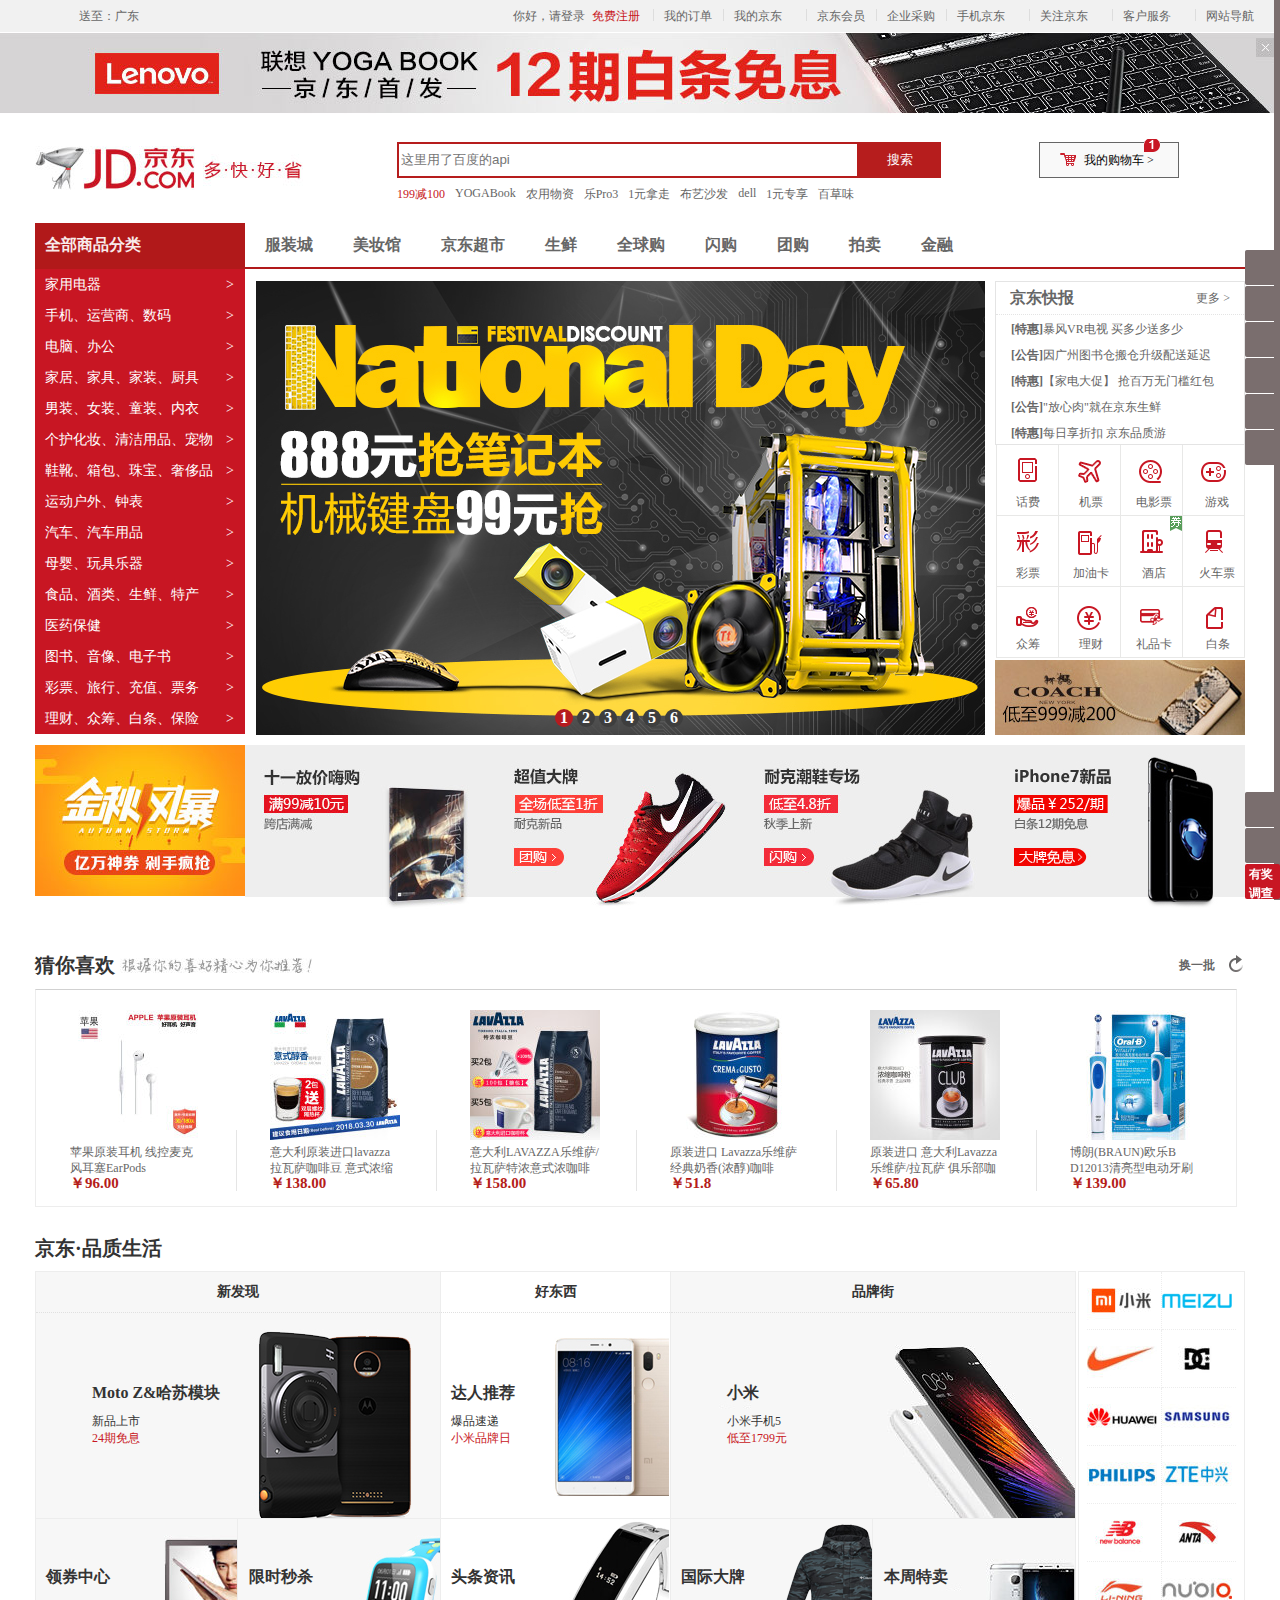
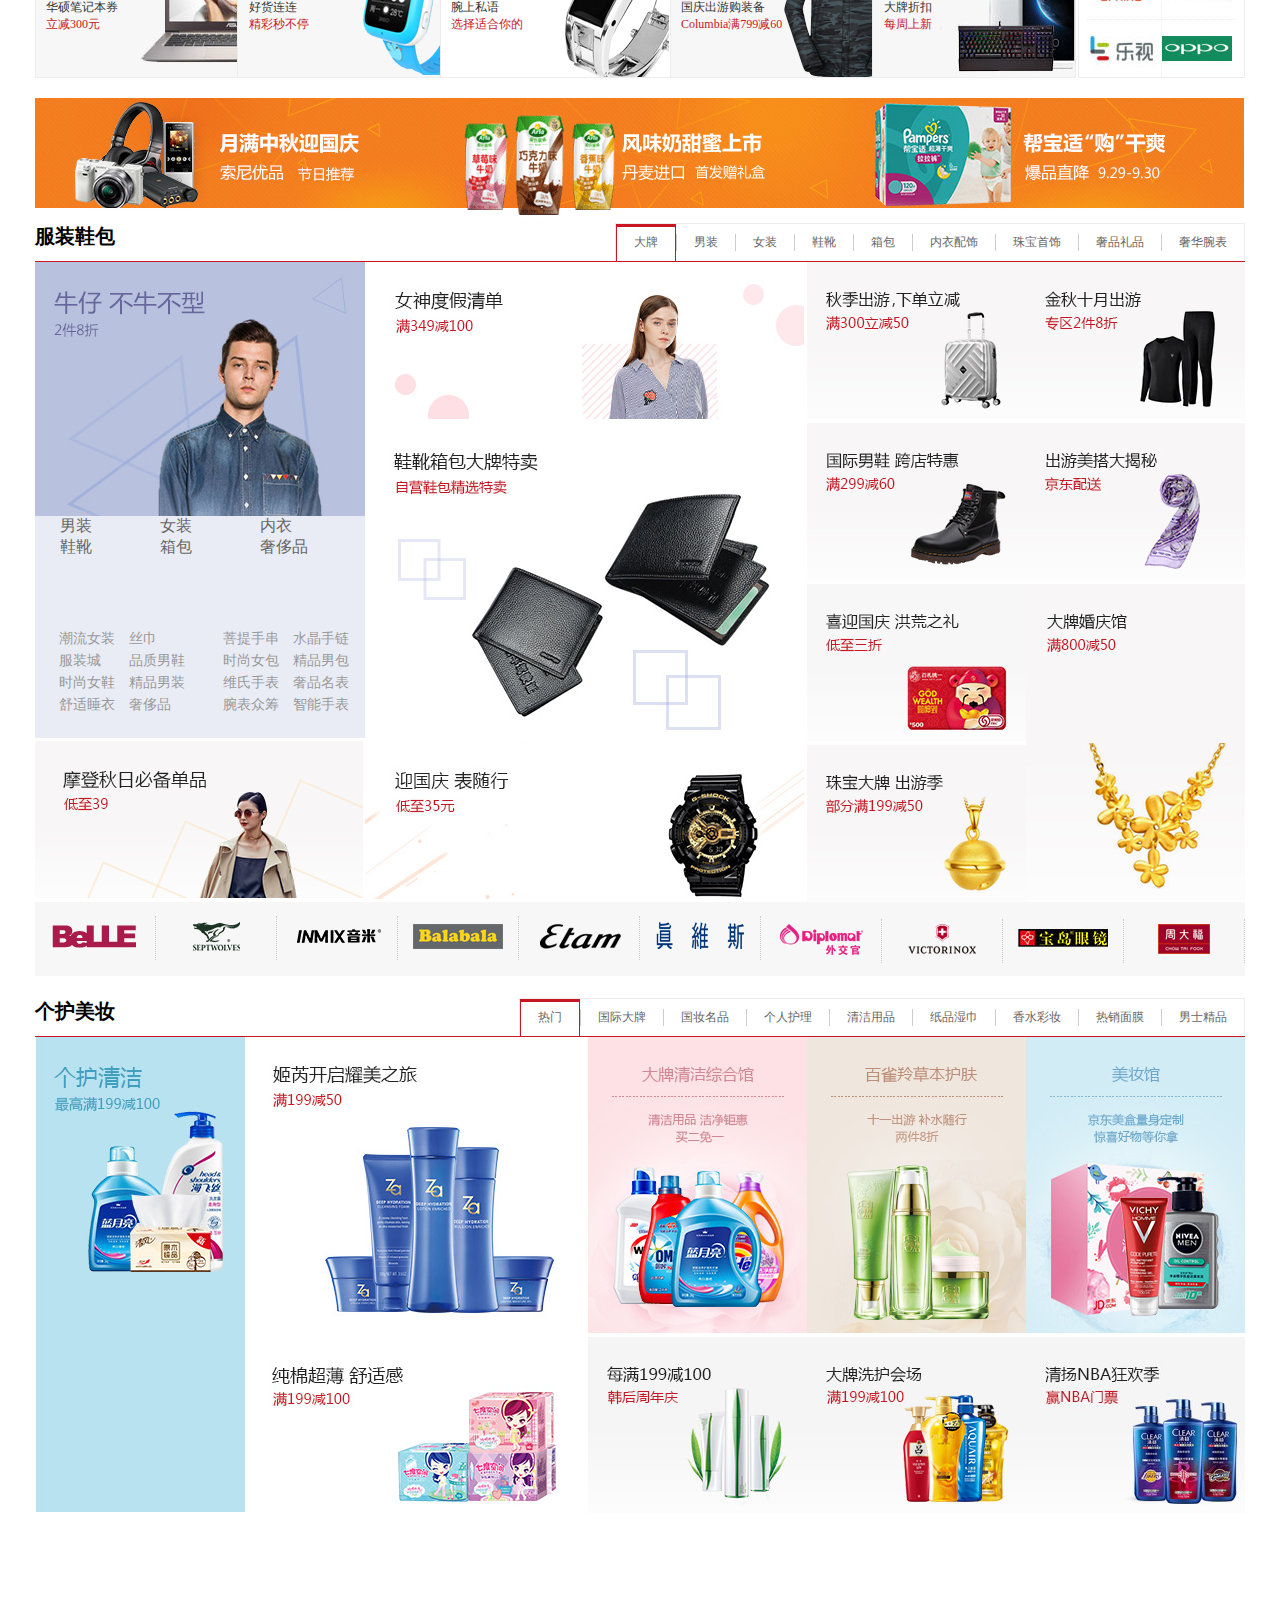
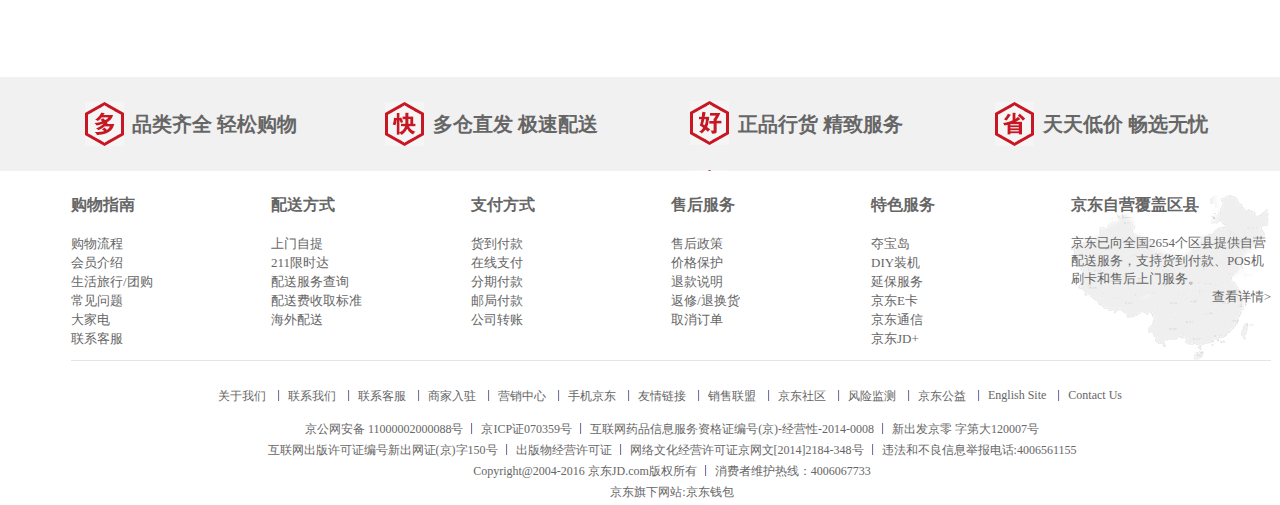
==== commit 8c1191bc: "add js" ====
--- a/jd/index.html
+++ b/jd/index.html
@@ -1,348 +1,198 @@
-<!DOCTYPE HTML>
+<!DOCTYPE html>
 <html>
 <head>
-<meta http-equiv="Content-Type" content="text/html; charset=gb2312">
-<style>
-body,div,ul,li,span,h2,h3,h4,h5,a,strong,p,img{ margin:0; padding:0; list-style:none; text-decoration:none;}
-img{ border:none;}
-.clear{ clear:both;}
-.fl{ float:left;}
-.fr{ float:right;}
-/* ȥ��Ĭ����ʽ*/
-
-#nav{ width:100%; min-width:1342px; background:#f1f1f1; }
-#send{ height:32px; line-height:32px;  font-size:11px; margin-left:70px; padding:0 25px 0 9px; display:inline-block; color:#666;position:relative;}
-#nav #nav_2 { float:right; margin-right:64px;}
-#nav #nav_2 li{ float:left; font-size:11px; line-height:32px; padding-right:6px; color:#666; display:inline-block; padding-left:11px; padding-right:11px; background:url(img/nav_ico.png) no-repeat 0 9px; }
-#nav #nav_2 li a{ text-decoration:none; color:#666;}
-#nav #nav_2 .login{ padding:0px; background:none; }
-#nav #nav_2 .active{ padding-left:7px; padding-right:13px; background:none;}
-#nav #nav_2 .active a{color:#c81623;}
-#nav #nav_2 li .js1{ padding-right:13px;}
-
-#ad1{ margin:0 auto;  width:100%; min-width:1210px;}
-
-#wrapper{ width:1210px; margin:0 auto; }
-#search{}
-#search .logo{ padding:28px 94px 28px 0; float:left; }
-#search .sear{ float:left; margin:24px 0 20px 0;}
-#search .sear1{ width:454px; height:30px; border:2px solid #b61d1d; color:#666;}
-#search .btn{ width:82px; height:36px; background:#b61d1d; color:#fff; border:none;}
-#search .sear ul{ float:left; margin-top:8px;}
-#search .sear li{ float:left; font-size:12px; padding-right:10px;}
-#search .sear li .red{ color:#c81623;}
-#search .sear a{ text-decoration:none; color:#666; }
-#search .cart{ width:94px; height:34px; border:#666 solid 1px; background:#f9f9f9 url(img/cart_ico1.png) no-repeat 20px 10px;font-size:12px; float:right; margin:24px 66px 40px auto; line-height:34px; padding-left:44px; position:relative;}
-#numb{ position:absolute; top:-4px; width:16px; height:14px; background:url(img/cart_ico1.png) no-repeat 0 -27px;}
-
-
-#nav1{ border-bottom:#b1191a solid 2px;  width:1342px;}
-#nav1 .bar{}
-#nav1 .bar strong{ display:block; width:200px; height:44px; background:#b1191a; line-height:44px; color:#f8eaea;padding-left:10px; float:left;  }
-#nav1 .bar ul{ float:left; }
-#nav1 .bar li{ margin:0px; padding:0 40px 0 0; display:inline-block; line-height:44px; font-size:16px; font-weight:bold;}
-#nav1 .bar .pad1{ padding-left:20px;}
-#nav1 .bar li a{ text-decoration:none; color:#666;}
-
-#content1{ width:1210px; position:relative;}
-#nav2{ float:left;}
-#nav2 .fr{ display:block; float:right; padding-right:11px;}
-#nav2 #nav2_1{ width:210px;}
-#nav2 #nav2_1 li{ display:inline-block; width:200px; height:31px; background:#c81623;  font-family:"����"; color:#fff; line-height:31px; padding-left:10px; font-size:14px;}
-
-#wrap1{ float:right;margin-top:12px;}
-
-#banner{ float:left; width:730px; height:454px;  position:relative;}
-#banner img{}
-
-#side{width:250px; float:right; margin-left:10px;}
-#news{ width:248px; height:162px; float:right; border:#e4e4e4 solid 1px; }
-#news_head{ width:248px; height:32px;}
-#news_head h2{  display:inline-block; font-size:16px; color:#666; margin-left:14px; line-height:32px; }
-#news .more{ display:inline-block;  font-size:11px; color:#666; margin-right:14px; margin-left:100px; line-height:32px;}
-#news ul{ border-top:dotted 1px #e4e4e4;}
-#news li{ width:248px; height:26px; line-height:26px; margin-left:15px;}
-#news li a{ text-decoration:none; font-size:11px; color:#666;}
-
-#option1{ float:right;}
-#option1 ul	{ float:right; border-left:#e8e8e7 solid 1px; border-bottom:#e8e8e7 solid 1px; position:relative; overflow:hidden;}
-#option1 li{ float:left; width:61px; height:70px; border-right:#e8e8e7 solid 1px;}
-#option1 .phone{ background:url(img/option1_ico.png) no-repeat 21px 13px;}
-#option1 .plane{ background:url(img/option1_ico.png) no-repeat 19px -42px;}
-#option1 .movie{ background:url(img/option1_ico.png) no-repeat 18px -98px;}
-#option1 .game{ background:url(img/option1_ico.png) no-repeat 18px -152px;}
-#option1 .lucky{ background:url(img/option1_ico.png) no-repeat 19px -207px;}
-#option1 .oil{ background:url(img/option1_ico.png) no-repeat 19px -262px;}
-#option1 .hotel{ background:url(img/option1_ico.png) no-repeat 19px -320px;}
-#option1 .hotel img{ position:absolute;top:-660px; left:173px;}
-#option1 .train{ background:url(img/option1_ico.png) no-repeat 22px -376px;}
-#option1 .money{ background:url(img/option1_ico.png) no-repeat 19px -426px;}
-#option1 .fina{ background:url(img/option1_ico.png) no-repeat 18px -480px;}
-#option1 .gif{ background:url(img/option1_ico.png) no-repeat 19px -534px;}
-#option1 .borrow{ background:url(img/option1_ico.png) no-repeat 23px -585px;}
-#option1 a{ text-decoration:none; color:#666; font-size:11px; position:absolute; top:49px; }
-#option1 .phone a{ left:19px;}
-#option1 .plane a{ left:82px;}
-#option1 .movie a{ left:139px;}
-#option1 .game a{ left:208px;}
-#option1 .lucky a{left:19px;}
-#option1 .oil a{ left:76px;}
-#option1 .hotel a{ left:145px;}
-#option1 .train a{ left:202px;}
-#option1 .money a{left:19px;}
-#option1 .fina a{left:82px;}
-#option1 .gif a{left:139px;}
-#option1 .borrow a{ left:209px;} 
-
-.ad2{ margin-top:2px; width:250px; height:75px; float:right;}
-.ad3{ width:1210px;margin:10px auto 39px auto; position:relative;}
-
-.like{ width:1210px; margin-bottom:28px;}
-.cont_head{}
-.like h3{ float:left; font-size:20px; color:#333; padding-right:200px; background:url(img/like.jpg) no-repeat 85px;}
-.like h4{ float:right; font-size:12px; color:#666; background:url(img/like_ico1.png) no-repeat 50px; padding-right:30px; padding-top:5px; height:17px;}
-.like ul{ float:left; border:#ededed solid 1px; border-top:#d1d1d1 solid 1px; margin-top:10px;}
-.like li{ float:left; width:130px; padding:20px 36px 14px 34px; background:url(img/like_ico.png) no-repeat 0 140px;}
-.like .none{ background:none;}
-.like a{ font-size:12px; line-height:16px; }
-.like p{ width:130px; height:30px; overflow:hidden; color:#666;}
-.price{ width:130px; color:#b51d1a; font-size:15px;}
-
-#live{color:#333; }
-#live div{}
-#live h2{ font-size:20px; margin-bottom:9px;}
-#live .live_3 h3{ font-size:14px; height:40px; display:inline-block; line-height:40px;}
-#live .live_2 h3{ font-size:14px; height:40px;  display:inline-block; line-height:40px;}
-#live h4{ font-size:16px;  text-align:left;  position:absolute; top:48px; left:10px;}
-#live p{  font-size:11px; text-align:left;  position:absolute; top:80px; left:10px;}
-#live .red{ color:#c81623; font-size:11px;}
-
-#shop{ float:left;  text-align:center; border:#ededed 1px solid; }
-#live .live_3{ width:404px; background:#f7f7f7; float:left; }
-#live .live_3_top{ height:205px; position:relative; border-top: dotted 1px #e0e0e0; border-bottom:#ededed 1px solid;}
-#live .live_3_top h4{ position:absolute; top:70px; left:56px;}
-#live .live_3_top p{ position:absolute; top:100px; left:56px;}
-#live .live_3_left{ height:158px; width:201px; float:left; position:relative; border-right:#ededed 1px solid;}
-#live .live_3_right{ height:158px; width:201px; float:right;  position:relative;}
-
-#live .live_2{ width:229px;  float:left; border-left:#ededed 1px solid; border-right:#ededed 1px solid;}
-#live .live_2_top{ height:205px;  position:relative;  border-top: dotted 1px #e0e0e0; border-bottom:#ededed 1px solid;}
-#live .live_2_top h4{ position:absolute;top:70px;left:10px;}
-#live .live_2_top p{ position:absolute;top:100px; left:10px;}
-#live .live_2_bottom{ height:158px;position:relative;}
-
-#bg1_top{ background:url(img/57ec74a8Nc25c3253.jpg) no-repeat ;}
-#bg1_left{ background:url(img/57e9c527N60327302.jpg) no-repeat;}
-#bg1_right{ background:url(img/57ea4789Nf29d5c30.jpg) no-repeat;}
-#bg2_top{ background:url(img/57eb942dN53b50864.jpg) no-repeat;}
-#bg2_bottom{ background:url(img/57d652cfNfa9511bf.jpg) no-repeat;}
-#bg3_top{ background:url(img/57baca5bN5e6dd4f7.jpg) no-repeat;}
-#bg3_left{ background:url(img/57ec6c53N76cfcca0.png) no-repeat;}
-#bg3_right{ background:url(img/57a1d492N1ade7836.jpg) no-repeat;}
-
-#logo{ float:right;}
-#logo .fl{ padding-left:8px; border-right:none; }
-#logo .fr{ padding-right:8px; border-left:none;}
-#logo ul{ border:#ededed 1px solid; }
-#logo li{ width:74px; height:57px; }
-#logo .fl li{ border-bottom:#ededed 1px dotted; border-right:#ededed 1px dotted; }
-#logo .fr li{ border-bottom:#ededed 1px dotted;}
-#live #logo .no_border_bottom{ border-bottom:none;}
-
-#ad4 img{margin-top:20px; float:left;}
-
-#first_F{}
-#first_F h2{font-size:20px; float:left;}
-.first_F_nav{ float:right; border:#ededed 1px solid; border-bottom:none;}
-.first_F_nav li{ font-size:12px; float:left; margin:10px 0px; padding:0px 17px; color:#666; border-left:#ccc 1px solid;}
-.first_F_nav .nav_active{padding:7px 17px 10px 17px; margin:0px; border:1px solid #c81623; border-top:3px solid #c81623; border-bottom:none;}
-#first_F .first_F_wrap{border-top:1px solid #c81623;}
-#first_F .first_F_left{width:330px; float:left}
-#first_F  .first_F_mid{ width:439px; float:left;}
-#first_F  .first_F_mid a{ float:left;}
-#first_F .first_F_right{ width:438px; float:right;}
-#first_F .first_F_right ul{ float:left;}
-.first_F_ad { background:#f7f7f7; margin-bottom:22px;}
-.first_F_ad li{ float:left; padding:0 10px; margin: 13px 0; border-right:1px dotted #ccc;}
-
-#second_F h2{ float:left; font-size:20px;}
-.second_F_wrap{border-top:1px solid #c81623;}
-.second_F_left{ float:left; width:210px;}
-.second_F_mid{ float:left; width:339px; position:relative;}
-.second_F_right{ float:right; width:657px;}
-.second_F_right ul{ float:left; width:219px;}
-
-
-#footer{  width:100%; min-width:1342px; height:94px; background:#f1f1f1; text-align:center;}
-#foot1{}
-#foot1 li{ float:left; line-height:94px; font-size:20px; font-weight:bolder; color:#666;}
-#duo{ background:url(img/foot_ico1.png) no-repeat 85px 25px;; padding-left:132px; }
-#kuai{background:url(img/foot_ico1.png) no-repeat 88px -44px; padding-left:136px;}
-#hao{background:url(img/foot_ico1.png) no-repeat 92px -114px;padding-left:140px;}
-#sheng{background:url(img/foot_ico1.png) no-repeat 92px -182px; padding-left:140px;}
-
-#nav_last{ display:inline-block;border-bottom:solid #e5e5e5 1px; margin-top:24px; text-align:left;}
-#nav_last li{ float:left; color:#666; width:200px;}
-#nav_last h3{ font-size:16px;}
-#nav_last li a{ color:#666; font-size:13px;}
-#shopping_guide{}
-#shopping_guide li{ float:none;}
-#sendway li{ float:none;}
-#payway li{ float:none;}
-#aftershop li{ float:none;}
-#fuwu li{ float:none;}
-#map{ background:url(img/foot_map.png) no-repeat; width:207px; height:165px;}
-#map li{ font-size:13px;}
-#map a{ float:right;}
-
-.center{ text-align:center;}
-.center ul{ display:inline-block;}
-.center li{float:left;color:#666; font-size:11px; padding-left:10px; padding-right:8px; background:url(img/footer_ico.png) no-repeat 0 2px;}
-.about{ display:inline-block;  margin:23px auto 12px  auto; text-align:center;}
-.about li{ padding-right:12px;}
-.about li a{ color:#666; font-size:11px;}
-#footer .none{ background:none;}
-
-#side1{ width:6px; height:100%; background:#7a6e6e; position:fixed;top:0; right:0;}
-#side1 #side1_1{position:fixed; top:250px; right:0px;}
-#side1 #side1_2{position:fixed; bottom:0; right:0px;}
-#side1 li{ width:35px; height:35px; background:#7a6e6e; margin-bottom:1px; border-radius:2px;}
-
-#nav #province{ width:310px;display:none; position:absolute;top:32px; left:0px; background:#fff; border:1px solid #ddd;}
-#nav #province ul{ float:left;width:300px; margin:0; padding-left:10px;}
-#nav #province li{width:60px; float:left;}
-#nav #province a{ color:#666; float:left;padding-left:8px; padding-right:8px; margin-right:8px;line-height:24px; }
-#nav #province a:hover{ background:#c81623; color:#fff; display:inline-block; padding-left:8px; padding-right:8px; margin-right:8px;height:24px;}
-
-#nav2 .nav2_js_1{ width:1000px; border-right:solid 1px #b61d1d;border-left:solid 1px #b61d1d; border-bottom:solid 1px #b61d1d; position:absolute;top:0px; left:210px; background:#f7f7f7; z-index:100;}
-#nav2 .nav2_js_1 ul{ width:726px;}
-#nav2 .nav2_js_1 h4{}
-#nav2 .nav2_js_1 li{ display:inline-block;}
-#nav2 .nav2_js_1 a{}
-
-#nav2 .nav2_js_1 .fl{ float:left; width:724px;}
-#nav2 .nav2_js_1 .nav2_js_1_head{ }
-#nav2  .nav2_js_1  .nav2_js_1_head .nav2_head1 { margin-left:20px;}
-#nav2 .nav2_js_1 .nav2_js_1_head li{ display:inline-block; height:24px; background:#7c7171; padding-left:7px; padding-right:30px; margin:10px 10px 0 0;}
-#nav2 .nav2_js_1 .nav2_js_1_head a{ color:#fff; font-size:12px;}
-#nav2 .nav2_js_1 a{color:#666;}
-#nav2 .nav2_js_1 a:hover{}
-
-#nav2 .shop{ text-align:right;}
-#nav2 .nav2_js_1  .shop h4{ float:left; width:104px;}
-#nav2 .nav2_js_1  .shop h4 a{  line-height:36px;}
-#nav2  .nav2_js_1 .shop ul{  width:622px; margin-left:104px; text-align:left; border-bottom:1px solid #eee; padding-bottom:10px;}
-#nav2  .nav2_js_1 .shop li{  padding-left:8px; padding-right:8px; line-height:16px; margin:8px 0 0 0;border-left:solid #eee 1px; }
-#nav2  .nav2_js_1 .shop a{ color:#666;  font-size:12px; }
-#nav2  .nav2_js_1 .shop a:hover{ color:#c81623;}
-
-#nav2 .nav2_js_1 .nav2_fr{ float:right; width:276px;}
-#nav2 .nav2_js_1 .nav2_fr ul{ width:168px; float:right; margin-right:20px; margin-top:20px;}
-#nav2 .nav2_js_1 .nav2_fr li{ float:left; margin-left:1px; margin-bottom:1px;}
-#nav2 .nav2_js_1 .nav2_fr .ad4{  width:168px; float:right; margin-right:20px; margin-top:9px; margin-bottom:22px;} 
-
-.lr .left a,.lr .right a{ color:#fff; font-weight:bold; display:block; width:28px; height:62px; }
-.lr .left {left:0px;background:#000;  position:absolute;  filter:alpha(opacity=40); opacity:0.4; text-align:center; display:none; width:28px; height:62px;  line-height:62px;}
-.lr .right{right:0px; background:#000;position:absolute;  filter:alpha(opacity=40); opacity:0.4;  text-align:center; display:none; width:28px; height:62px;  line-height:62px;}
-
- #banner .left{ width:28px; height:62px;line-height:62px; top:202px;}
- #banner .right{ width:28px; height:62px; line-height:62px;top:202px;  }
- #banner ul{ position:absolute; left:300px; bottom:8px; text-align:center;}
- #banner li{ display:inline-block; width:18px; height:18px; background:#3e3e3e; border-radius:9px; margin-right:4px;}
- #banner a{ text-decoration:none; color:#fff; font-weight:bold; }
- #banner .active{ background:#b61b1f;}
-
- .ad3 .left{  top:57px; ; margin-left:210px;}
- .ad3 .right{  top:57px;  }
- 
-.FFM{ position:relative;}
- .first_F_mid .left, .first_F_mid .right{ top:283px;}
- #first_F .left a, #first_F .right a{ float:none;}
- 
-.second_F_mid .left,.second_F_mid .right{ top:211px;}
-</style>
-<title>�ޱ����ĵ�</title>
+<meta http-equiv="Content-Type" content="text/html" charset="utf-8">
+<link rel="stylesheet" type="text/css" href="css/jd_css.css" />
+<title>无标题文档</title>
 </head>
 
 <body>
 <div id="nav" class="clear">
-	<div id="send">�������㶫
+	<div id="send">送至：广东
 		<div id="province">
 			<ul>
-				<li><a href="#">����</a></li>
-				<li><a href="#">�Ϻ�</a></li>
-				<li><a href="#">���</a></li>
-				<li><a href="#">����</a></li>
-				<li><a href="#">�ӱ�</a></li>
+				<li><a href="#">北京</a></li>
+				<li><a href="#">上海</a></li>
+				<li><a href="#">天津</a></li>
+				<li><a href="#">重庆</a></li>
+				<li><a href="#">河北</a></li>
 			</ul>
 			<ul>
-				<li><a href="#">ɽ��</a></li>
-				<li><a href="#">����</a></li>
-				<li><a href="#">����</a></li>
-				<li><a href="#">����</a></li>
-				<li><a href="#">������</a></li>
+				<li><a href="#">山西</a></li>
+				<li><a href="#">河南</a></li>
+				<li><a href="#">辽宁</a></li>
+				<li><a href="#">吉林</a></li>
+				<li><a href="#">黑龙江</a></li>
 			</ul>
 			<ul>
-				<li><a href="#">���ɹ�</a></li>
-				<li><a href="#">����</a></li>
-				<li><a href="#">ɽ��</a></li>
-				<li><a href="#">����</a></li>
-				<li><a href="#">�㽭</a></li>
+				<li><a href="#">内蒙古</a></li>
+				<li><a href="#">江苏</a></li>
+				<li><a href="#">山东</a></li>
+				<li><a href="#">安徽</a></li>
+				<li><a href="#">浙江</a></li>
 			</ul>
 			<ul>
-				<li><a href="#">����</a></li>
-				<li><a href="#">����</a></li>
-				<li><a href="#">����</a></li>
-				<li><a href="#">�㶫</a></li>
-				<li><a href="#">����</a></li>
+				<li><a href="#">福建</a></li>
+				<li><a href="#">湖北</a></li>
+				<li><a href="#">湖南</a></li>
+				<li><a href="#">广东</a></li>
+				<li><a href="#">广西</a></li>
 			</ul>
 		</div>
 	</div>
 	<ul id="nav_2">
-		<li class="login"><a href="#">��ã����¼</a></li>
-		<li class="active"><a href="#">���ע��</a></li>
-		<li><a href="#">�ҵĶ���</a></li>
+		<li class="login"><a href="#">你好，请登录</a></li>
+		<li class="active"><a href="#">免费注册</a></li>
+		<li><a href="#">我的订单</a></li>
 		<li>
-			<a href="#"><span class="js1">�ҵľ���</span></a>
+			<a href="#"><span class="js1">我的京东</span></a>
 		</li>
-		<li><a href="#">������Ա</a></li>
-		<li><a href="#">��ҵ�ɹ�</a></li>
-		<li><a href="#"><span class="js1">�ֻ�����</span></a></li>
-		<li><span class="js1">��ע����</span></li>
-		<li><span class="js1">�ͻ�����</span></li>
-		<li><span class="js1">��վ����</span></li>
+		<li><a href="#">京东会员</a></li>
+		<li><a href="#">企业采购</a></li>
+		<li><a href="#"><span class="js1">手机京东</span></a></li>
+		<li><span class="js1">关注京东</span></li>
+		<li><span class="js1">客户服务</span></li>
+		<li>
+			<span class="js1">网站导航</span>
+			<div id="siteMap">
+				<div class="theme">
+					<h4>特色主题</h4>
+					<ul>
+						<li>品牌街</li>
+						<li>京东首发</li>
+						<li>京东会员</li>
+						<li>新奇特</li>
+						<li>奇趣日报</li>
+					</ul>
+					<ul>
+						<li>好物100</li>
+						<li>今日团购</li>
+						<li>秒杀</li>
+						<li>京东试用</li>
+						<li>大牌免息</li>
+					</ul>
+					<ul>
+						<li>京东预售</li>
+						<li>优惠券</li>
+						<li>定期送</li>
+						<li>礼品购</li>
+						<li>北京老字号</li>
+					</ul>
+					<ul>
+						<li>尖er货</li>
+						<li>闪购</li>
+						<li>装机大师</li>
+						<li>智能馆</li>
+						<li>买什么</li>
+					</ul>
+				</div>
+				<div class="channel">
+					<h4>行业频道</h4>
+					<ul>
+						<li>服装城</li>
+						<li>手机</li>
+						<li>数码</li>
+						<li>运动户外</li>
+						<li>农资频道</li>
+					</ul>
+					<ul>
+						<li>家用电器</li>
+						<li>美妆馆</li>
+						<li>母婴</li>
+						<li>整车</li>
+						<li>京东智能</li>
+					</ul>
+					<ul>
+						<li>电脑办公</li>
+						<li>食品</li>
+						<li>家装城</li>
+						<li>图书</li>
+						<li>玩3C</li>
+					</ul>
+				</div>
+				<div class="service">
+					<h4>生活服务</h4>
+					<ul>
+						<li>京东众筹</li>
+						<li>京东小金库</li>
+						<li>旅行</li>
+						<li>机票酒店</li>
+						<li>京东到家</li>
+					</ul>
+					<ul>
+						<li>白条</li>
+						<li>理财</li>
+						<li>彩票</li>
+						<li>电影票</li>
+						<li>京东微联</li>
+					</ul>
+					<ul>
+						<li>京东金融APP</li>
+						<li>话费</li>
+						<li>游戏</li>
+						<li>水电煤</li>
+						<li>京东众测</li>
+					</ul>
+				</div>
+				<div class="moreshop">
+					<h4>更多精选</h4>
+					<ul>
+						<li>京东社区</li>
+						<li>京东E卡</li>
+						<li>京友邦</li>
+						<li>服务市场</li>
+						<li>办公生活馆</li>
+					</ul>
+					<ul>
+						<li>京东通信</li>
+						<li>智能社区</li>
+						<li>卖家入驻</li>
+						<li>乡村招募</li>
+						<li>知识产权维权</li>
+					</ul>
+					<ul>
+						<li>在线读书</li>
+						<li>游戏社区</li>
+						<li>企业采购</li>
+						<li>校园加盟</li>
+						<li>English Site</li>
+					</ul>
+				</div>
+			</div>
+		</li>
 	</ul>
+	<div class="clear"></div>
 </div>
 
-<div id="ad1"><img src="img/ad1.jpg" alt="��������" /></div>
+<div id="ad1"><img src="img/ad1.jpg" alt="京东白条" /></div>
 
 <div id="wrapper">
 	<div id="search">
 		<div class="logo"><img src="img/logo1.jpg" alt="JD" /></div>
 		<div class="sear">
 			<form action="">
-			<input class="sear1" type="text" value="�ƶ���Դ" /><input class="btn" type="submit" value="����" />
+			<input class="sear1" type="text" placeholder="这里用了百度的api" /><input class="btn" type="submit" value="搜索" />
 			</form>
 			<ul>
-				<li><a href="#"><span class="red">199��100</span></a></li>
+				<li><a href="#"><span class="red">199减100</span></a></li>
 				<li><a href="#">YOGABook</a></li>
-				<li><a href="#">ũ������</a></li>
-				<li><a href="#">��Pro3</a></li>
-				<li><a href="#">1Ԫ����</a></li>
-				<li><a href="#">����ɳ��</a></li>
+				<li><a href="#">农用物资</a></li>
+				<li><a href="#">乐Pro3</a></li>
+				<li><a href="#">1元拿走</a></li>
+				<li><a href="#">布艺沙发</a></li>
 				<li><a href="#">dell</a></li>
-				<li><a href="#">1Ԫר��</a></li>
-				<li><a href="#">�ٲ�ζ</a></li>
+				<li><a href="#">1元专享</a></li>
+				<li><a href="#">百草味</a></li>
 			</ul>
 			</div>
-		<div class="cart">�ҵĹ��ﳵ<span id="numb"></span>&nbsp&gt </div>
+		<div class="cart">我的购物车<span id="numb"></span>&nbsp&gt </div>
 		<div class="clear"></div>
 	</div>
 	
 	<div id="nav1">
 		<div class="bar">
-			<strong>ȫ����Ʒ����</strong>
-			<ul><li><a href="#"><span class="pad1">��װ��</span></a></li><li><a href="#">��ױ��</a></li><li><a href="#">��������</a></li><li><a href="#">����</a></li><li><a href="#">ȫ��</a></li><li><a href="#">����</a></li><li><a href="#">�Ź�</a></li><li><a href="#">����</a></li><li><a href="#">����</a></li></ul>
+			<strong>全部商品分类</strong>
+			<ul><li><a href="#"><span class="pad1">服装城</span></a></li><li><a href="#">美妆馆</a></li><li><a href="#">京东超市</a></li><li><a href="#">生鲜</a></li><li><a href="#">全球购</a></li><li><a href="#">闪购</a></li><li><a href="#">团购</a></li><li><a href="#">拍卖</a></li><li><a href="#">金融</a></li></ul>
 		</div>
 		<div class="clear"></div>
 	</div>
@@ -350,167 +200,167 @@
 	<div id="content1">
 		<div id="nav2">
 			<ul id="nav2_1">
-				<li>���õ���<span class="fr">&gt</span></li>
-				<li>�ֻ�����Ӫ�̡�����<span class="fr">&gt</span></li>
-				<li>���ԡ��칫<span class="fr">&gt</span></li>
-				<li>�Ҿӡ��Ҿߡ���װ������<span class="fr">&gt</span></li>
-				<li>��װ��Ůװ��ͯװ������<span class="fr">&gt</span></li>
-				<li>������ױ�������Ʒ������<span class="fr">&gt</span></li>
-				<li>Ьѥ��������鱦���ݳ�Ʒ<span class="fr">&gt</span></li>
-				<li>�˶����⡢�ӱ�<span class="fr">&gt</span></li>
-				<li>������������Ʒ<span class="fr">&gt</span></li>
-				<li>ĸӤ���������<span class="fr">&gt</span></li>
-				<li>ʳƷ�����ࡢ���ʡ��ز�<span class="fr">&gt</span></li>
-				<li>ҽҩ����<span class="fr">&gt</span></li>
-				<li>ͼ�顢���񡢵�����<span class="fr">&gt</span></li>
-				<li>��Ʊ�����С���ֵ��Ʊ��<span class="fr">&gt</span></li>
-				<li>���ơ��ڳ����������<span class="fr">&gt</span></li>
+				<li>家用电器<span class="fr">&gt</span></li>
+				<li>手机、运营商、数码<span class="fr">&gt</span></li>
+				<li>电脑、办公<span class="fr">&gt</span></li>
+				<li>家居、家具、家装、厨具<span class="fr">&gt</span></li>
+				<li>男装、女装、童装、内衣<span class="fr">&gt</span></li>
+				<li>个护化妆、清洁用品、宠物<span class="fr">&gt</span></li>
+				<li>鞋靴、箱包、珠宝、奢侈品<span class="fr">&gt</span></li>
+				<li>运动户外、钟表<span class="fr">&gt</span></li>
+				<li>汽车、汽车用品<span class="fr">&gt</span></li>
+				<li>母婴、玩具乐器<span class="fr">&gt</span></li>
+				<li>食品、酒类、生鲜、特产<span class="fr">&gt</span></li>
+				<li>医药保健<span class="fr">&gt</span></li>
+				<li>图书、音像、电子书<span class="fr">&gt</span></li>
+				<li>彩票、旅行、充值、票务<span class="fr">&gt</span></li>
+				<li>理财、众筹、白条、保险<span class="fr">&gt</span></li>
 			</ul>
 			<div class="nav2_js_1"  style="display:none" >
 				<div class="fl">
 					<ul class="nav2_js_1_head">
-						<li class="nav2_head1"><a href="#">���ڹ���</a>
-						<li><a href="#">�ҵ��</a>
-						<li><a href="#">Ʒ����</a>
-						<li><a href="#">���������</a>
-						<li><a href="#">����������</a>
-						<li><a href="#">����������</a>
-						<li><a href="#">�ҵ��ڳ��</a></li>
-					</ul>
-					<div class="shop">
-						<h4><a href="#">����</a></h4>
-						<ul>
-							<li><a href="#">���ڹ���</a>
-							<li><a href="#">����Ʒ��</a>
-							<li><a href="#">����Ʒ��</a>
-							<li><a href="#">������Ʒ��</a></li>
+						<li class="nav2_head1"><a href="#">沸腾国庆</a>
+						<li><a href="#">家电城</a>
+						<li><a href="#">品牌日</a>
+						<li><a href="#">智能生活馆</a>
+						<li><a href="#">京东净化馆</a>
+						<li><a href="#">京东帮服务店</a>
+						<li><a href="#">家电众筹馆</a></li>
+					</ul>
+					<div class="shop">
+						<h4><a href="#">电视</a></h4>
+						<ul>
+							<li><a href="#">沸腾国庆</a>
+							<li><a href="#">合资品牌</a>
+							<li><a href="#">国产品牌</a>
+							<li><a href="#">互联网品牌</a></li>
 						</ul>
 						<div class="clear"></div>
 					</div>
 					<div class="shop">
-						<h4><a href="#">�յ�</a></h4>
-						<ul>
-							<li><a href="#">�ڹ�ʽ�յ�</a>
-							<li><a href="#">��ʽ�յ�</a>
-							<li><a href="#">����յ�</a>
-							<li><a href="#">�յ����</a></li>
-						</ul><div class="clear"></div>
-					</div>
-					<div class="shop">
-						<h4><a href="#">ϴ�»�</a></h4>
-						<ul>
-							<li><a href="#">��Ͳϴ�»�</a>
-							<li><a href="#">ϴ��һ���</a>
-							<li><a href="#">����ϴ�»�</a>
-							<li><a href="#">����ϴ�»�</a>
-							<li><a href="#">ϴ�»����</a></li>
-						</ul><div class="clear"></div>
-					</div>
-					<div class="shop">
-						<h4><a href="#">����</a></h4>
-						<ul>
-							<li><a href="#">����</a>
-							<li><a href="#">�Կ���</a>
-							<li><a href="#">����</a>
-							<li><a href="#">˫��</a>
-							<li><a href="#">����/����</a>
-							<li><a href="#">�ƹ�</a>
-							<li><a href="#">�������</a></li>
-						</ul><div class="clear"></div>
-					</div>
-					<div class="shop">
-						<h4><a href="#">�������</a></h4>
-						<ul>
-							<li><a href="#">���̻�</a>
-							<li><a href="#">ȼ����</a>
-							<li><a href="#">������װ</a>
-							<li><a href="#">������</a>
-							<li><a href="#">ϴ���</a>
-							<li><a href="#">����ˮ��</a>
-							<li><a href="#">ȼ����ˮ��</a>
-							<li><a href="#">Ƕ��ʽ����</a></li>
-						</ul><div class="clear"></div>
-					</div>
-					<div class="shop">
-						<h4><a href="#">����С��</a></h4>
-						<ul>
-							<li><a href="#">����С��</a>
-							<li><a href="#">�緹��</a>
-							<li><a href="#">΢��¯</a>
-							<li><a href="#">�翾��</a>
-							<li><a href="#">���¯</a>
-							<li><a href="#">��ѹ����</a>
-							<li><a href="#">������</a>
-							<li><a href="#">���Ȼ�</a>
-							<li><a href="#">�����</a>
-							<li><a href="#">ե֭��</a>
-							<li><a href="#">������</a>
-							<li><a href="#">�����</a>
-							<li><a href="#">������/��ҩ��</a>
-							<li><a href="#">���̻�</a>
-							<li><a href="#">����</a>
-							<li><a href="#">��ˮ��/��ˮƿ</a>
-							<li><a href="#">������</a>
-							<li><a href="#">����;��</a>
-							<li><a href="#">���տ�¯</a>
-							<li><a href="#">���ȷ���</a>
-							<li><a href="#">������������</a></li>
-						</ul><div class="clear"></div>
-					</div>
-					<div class="shop">
-						<h4><a href="#">�������</a></h4>
-						<ul>
-							<li><a href="#">ȡů����</a>
-							<li><a href="#">������</a>
-							<li><a href="#">������</a>
-							<li><a href="#">ɨ�ػ�����</a>
-							<li><a href="#">��ʪ��</a>
-							<li><a href="#">���̻�/�ٶ�</a>
-							<li><a href="#">�����</a>
-							<li><a href="#">�����</a>
-							<li><a href="#">����</a>
-							<li><a href="#">�绰��</a>
-							<li><a href="#">��ˮ��</a>
-							<li><a href="#">��ˮ��</a>
-							<li><a href="#">��ʪ��</a>
-							<li><a href="#">���»�</a>
-							<li><a href="#">����</a>
-							<li><a href="#">��¼/����</a>
-							<li><a href="#">�����������</a>
-							<li><a href="#">����������</a></li>
-						</ul><div class="clear"></div>
-					</div>
-					<div class="shop">
-						<h4><a href="#">��������</a></h4>
-						<ul>
-							<li><a href="#">���뵶</a>
-							<li><a href="#">��ǻ����</a>
-							<li><a href="#">�紵��</a>
-							<li><a href="#">������</a>
-							<li><a href="#">��/ֱ����</a>
-							<li><a href="#">������</a>
-							<li><a href="#">��/��ë��</a>
-							<li><a href="#">ԡ����</a>
-							<li><a href="#">������/������</a>
-							<li><a href="#">��Ħ��</a>
-							<li><a href="#">��Ħ��</a>
-							<li><a href="#">�Ʋ���/֬�������</a>
-							<li><a href="#">������������</a></li>
-						</ul><div class="clear"></div>
-					</div>
-					<div class="shop">
-						<h4><a href="#">��ͥӰ��</a></h4>
-						<ul>
-							<li><a href="#">��ͥӰԺ</a>
-							<li><a href="#">��������</a>
+						<h4><a href="#">空调</a></h4>
+						<ul>
+							<li><a href="#">壁挂式空调</a>
+							<li><a href="#">柜式空调</a>
+							<li><a href="#">中央空调</a>
+							<li><a href="#">空调配件</a></li>
+						</ul><div class="clear"></div>
+					</div>
+					<div class="shop">
+						<h4><a href="#">洗衣机</a></h4>
+						<ul>
+							<li><a href="#">滚筒洗衣机</a>
+							<li><a href="#">洗烘一体机</a>
+							<li><a href="#">波轮洗衣机</a>
+							<li><a href="#">迷你洗衣机</a>
+							<li><a href="#">洗衣机配件</a></li>
+						</ul><div class="clear"></div>
+					</div>
+					<div class="shop">
+						<h4><a href="#">冰箱</a></h4>
+						<ul>
+							<li><a href="#">多门</a>
+							<li><a href="#">对开门</a>
+							<li><a href="#">三门</a>
+							<li><a href="#">双门</a>
+							<li><a href="#">冰柜/冰吧</a>
+							<li><a href="#">酒柜</a>
+							<li><a href="#">冰箱配件</a></li>
+						</ul><div class="clear"></div>
+					</div>
+					<div class="shop">
+						<h4><a href="#">厨卫大电</a></h4>
+						<ul>
+							<li><a href="#">油烟机</a>
+							<li><a href="#">燃气灶</a>
+							<li><a href="#">烟灶套装</a>
+							<li><a href="#">消毒柜</a>
+							<li><a href="#">洗碗机</a>
+							<li><a href="#">电热水器</a>
+							<li><a href="#">燃气热水器</a>
+							<li><a href="#">嵌入式厨电</a></li>
+						</ul><div class="clear"></div>
+					</div>
+					<div class="shop">
+						<h4><a href="#">厨房小电</a></h4>
+						<ul>
+							<li><a href="#">沸腾小电</a>
+							<li><a href="#">电饭煲</a>
+							<li><a href="#">微波炉</a>
+							<li><a href="#">电烤箱</a>
+							<li><a href="#">电磁炉</a>
+							<li><a href="#">电压力锅</a>
+							<li><a href="#">豆浆机</a>
+							<li><a href="#">咖啡机</a>
+							<li><a href="#">面包机</a>
+							<li><a href="#">榨汁机</a>
+							<li><a href="#">料理机</a>
+							<li><a href="#">电饼铛</a>
+							<li><a href="#">养生壶/煎药壶</a>
+							<li><a href="#">酸奶机</a>
+							<li><a href="#">煮蛋器</a>
+							<li><a href="#">电水壶/热水瓶</a>
+							<li><a href="#">电炖锅</a>
+							<li><a href="#">多用途锅</a>
+							<li><a href="#">电烧烤炉</a>
+							<li><a href="#">电热饭盒</a>
+							<li><a href="#">其他厨房电器</a></li>
+						</ul><div class="clear"></div>
+					</div>
+					<div class="shop">
+						<h4><a href="#">生活电器</a></h4>
+						<ul>
+							<li><a href="#">取暖电器</a>
+							<li><a href="#">吸尘器</a>
+							<li><a href="#">净化器</a>
+							<li><a href="#">扫地机器人</a>
+							<li><a href="#">加湿器</a>
+							<li><a href="#">挂烫机/熨斗</a>
+							<li><a href="#">电风扇</a>
+							<li><a href="#">冷风扇</a>
+							<li><a href="#">插座</a>
+							<li><a href="#">电话机</a>
+							<li><a href="#">净水器</a>
+							<li><a href="#">饮水机</a>
+							<li><a href="#">除湿机</a>
+							<li><a href="#">干衣机</a>
+							<li><a href="#">清洁机</a>
+							<li><a href="#">收录/音机</a>
+							<li><a href="#">其他生活电器</a>
+							<li><a href="#">生活电器配件</a></li>
+						</ul><div class="clear"></div>
+					</div>
+					<div class="shop">
+						<h4><a href="#">个护健康</a></h4>
+						<ul>
+							<li><a href="#">剃须刀</a>
+							<li><a href="#">口腔护理</a>
+							<li><a href="#">电吹风</a>
+							<li><a href="#">美容器</a>
+							<li><a href="#">卷/直发器</a>
+							<li><a href="#">理发器</a>
+							<li><a href="#">剃/脱毛器</a>
+							<li><a href="#">浴足盆</a>
+							<li><a href="#">健康秤/厨房秤</a>
+							<li><a href="#">按摩器</a>
+							<li><a href="#">按摩椅</a>
+							<li><a href="#">计步器/脂肪检测器</a>
+							<li><a href="#">其他健康电器</a></li>
+						</ul><div class="clear"></div>
+					</div>
+					<div class="shop">
+						<h4><a href="#">家庭影音</a></h4>
+						<ul>
+							<li><a href="#">家庭影院</a>
+							<li><a href="#">迷你音响</a>
 							<li><a href="#">DVD</a>
-							<li><a href="#">����Ӱ�����</a></li>
-						</ul><div class="clear"></div>
-					</div>
-					<div class="shop">
-						<h4><a href="#">���ڵ���</a></h4>
-						<ul>
-							<li><a href="#">���ڵ���</a></li>
+							<li><a href="#">电视影音配件</a></li>
+						</ul><div class="clear"></div>
+					</div>
+					<div class="shop">
+						<h4><a href="#">进口电器</a></h4>
+						<ul>
+							<li><a href="#">进口电器</a></li>
 						</ul><div class="clear"></div>
 					</div>
 					<div class="claear"></div>
@@ -538,128 +388,128 @@
 			<div class="nav2_js_1" style="display:none">
 				<div class="fl">
 					<ul class="nav2_js_1_head">
-						<li class="nav2_head1"><a href="#">��3C</a>
-						<li><a href="#">�ֻ�Ƶ��</a>
-						<li><a href="#">����Ӫҵ��</a>
-						<li><a href="#">�����</a>
-						<li><a href="#">Ӱ��Club</a>
-						<li><a href="#">�Ծɻ���</a></li>
-					</ul>
-					<div class="shop">
-						<h4><a href="#">�ֻ�ͨѶ</a></h4>
-						<ul>
-							<li><a href="#">�ֻ�</a>
-							<li><a href="#">�Խ���</a>
-							<li><a href="#">�Ծɻ���</a>
-							<li><a href="#">�ֻ�ά��</a></li>
+						<li class="nav2_head1"><a href="#">玩3C</a>
+						<li><a href="#">手机频道</a>
+						<li><a href="#">网上营业厅</a>
+						<li><a href="#">配件城</a>
+						<li><a href="#">影像Club</a>
+						<li><a href="#">以旧换新</a></li>
+					</ul>
+					<div class="shop">
+						<h4><a href="#">手机通讯</a></h4>
+						<ul>
+							<li><a href="#">手机</a>
+							<li><a href="#">对讲机</a>
+							<li><a href="#">以旧换新</a>
+							<li><a href="#">手机维修</a></li>
 						</ul>
 						<div class="clear"></div>
 					</div>
 					<div class="shop">
-						<h4><a href="#">��Ӫ��</a></h4>
-						<ul>
-							<li><a href="#">�仰��/����</a>
-							<li><a href="#">170ѡ��</a>
-							<li><a href="#">��Լ��</a>
-							<li><a href="#">���ײ�</a>
-							<li><a href="#">ѡ����</a>
-							<li><a href="#">�̻�����</a>
-							<li><a href="#">����ͨ��</a>
-							<li><a href="#">�й��ƶ�</a>
-							<li><a href="#">�й���ͨ</a>
-							<li><a href="#">�й�����</a></li>
-						</ul><div class="clear"></div>
-					</div>
-					<div class="shop">
-						<h4><a href="#">�ֻ����</a></h4>
-						<ul>
-							<li><a href="#">�ֻ���</a>
-							<li><a href="#">��Ĥ</a>
-							<li><a href="#">�ֻ��洢��</a>
-							<li><a href="#">������</a>
-							<li><a href="#">�����</a>
-							<li><a href="#">�ֻ�����</a>
-							<li><a href="#">�������</a>
-							<li><a href="#">�ֻ���Ʒ</a>
-							<li><a href="#">�ֻ����</a>
-							<li><a href="#">ƻ���ܱ�</a>
-							<li><a href="#">�ƶ���Դ</a>
-							<li><a href="#">��������</a>
-							<li><a href="#">�ֻ�֧��</a>
-							<li><a href="#">�������</a>
-							<li><a href="#">�������</a></li>
-						</ul><div class="clear"></div>
-					</div>
-					<div class="shop">
-						<h4><a href="#">��Ӱ����</a></h4>
-						<ul>
-							<li><a href="#">�������</a>
-							<li><a href="#">����/΢�����</a>
-							<li><a href="#">�������</a>
-							<li><a href="#">������</a>
-							<li><a href="#">�˶����</a>
-							<li><a href="#">����ͷ</a>
-							<li><a href="#">��ͷ</a>
-							<li><a href="#">��������</a>
-							<li><a href="#">Ӱ������</a>
-							<li><a href="#">��ӡ����</a>
-							<li><a href="#">�������</a></li>
-						</ul><div class="clear"></div>
-					</div>
-					<div class="shop">
-						<h4><a href="#">�������</a></h4>
-						<ul>
-							<li><a href="#">�洢��</a>
-							<li><a href="#">���ż�/��̨</a>
-							<li><a href="#">�����</a>
-							<li><a href="#">�˾�</a>
-							<li><a href="#">�����/�ֱ�</a>
-							<li><a href="#">������/��Ĥ</a>
-							<li><a href="#">��������</a>
-							<li><a href="#">��ͷ����</a>
-							<li><a href="#">������</a>
-							<li><a href="#">֧��</a>
-							<li><a href="#">���/�����</a></li>
-						</ul><div class="clear"></div>
-					</div>
-					<div class="shop">
-						<h4><a href="#">Ӱ������</a></h4>
-						<ul>
-							<li><a href="#">����/����</a>
-							<li><a href="#">����/����</a>
-							<li><a href="#">��Я/��������</a>
-							<li><a href="#">������</a>
-							<li><a href="#">��˷�</a>
+						<h4><a href="#">运营商</a></h4>
+						<ul>
+							<li><a href="#">充话费/流量</a>
+							<li><a href="#">170选号</a>
+							<li><a href="#">合约机</a>
+							<li><a href="#">办套餐</a>
+							<li><a href="#">选号码</a>
+							<li><a href="#">固话宽带</a>
+							<li><a href="#">京东通信</a>
+							<li><a href="#">中国移动</a>
+							<li><a href="#">中国联通</a>
+							<li><a href="#">中国电信</a></li>
+						</ul><div class="clear"></div>
+					</div>
+					<div class="shop">
+						<h4><a href="#">手机配件</a></h4>
+						<ul>
+							<li><a href="#">手机壳</a>
+							<li><a href="#">贴膜</a>
+							<li><a href="#">手机存储卡</a>
+							<li><a href="#">数据线</a>
+							<li><a href="#">充电器</a>
+							<li><a href="#">手机耳机</a>
+							<li><a href="#">创意配件</a>
+							<li><a href="#">手机饰品</a>
+							<li><a href="#">手机电池</a>
+							<li><a href="#">苹果周边</a>
+							<li><a href="#">移动电源</a>
+							<li><a href="#">蓝牙耳机</a>
+							<li><a href="#">手机支架</a>
+							<li><a href="#">车载配件</a>
+							<li><a href="#">拍照配件</a></li>
+						</ul><div class="clear"></div>
+					</div>
+					<div class="shop">
+						<h4><a href="#">摄影摄像</a></h4>
+						<ul>
+							<li><a href="#">数码相机</a>
+							<li><a href="#">单点/微单相机</a>
+							<li><a href="#">单反相机</a>
+							<li><a href="#">拍立得</a>
+							<li><a href="#">运动相机</a>
+							<li><a href="#">摄像头</a>
+							<li><a href="#">镜头</a>
+							<li><a href="#">户外器材</a>
+							<li><a href="#">影棚器材</a>
+							<li><a href="#">冲印服务</a>
+							<li><a href="#">数码相框</a></li>
+						</ul><div class="clear"></div>
+					</div>
+					<div class="shop">
+						<h4><a href="#">数码配件</a></h4>
+						<ul>
+							<li><a href="#">存储卡</a>
+							<li><a href="#">三脚架/云台</a>
+							<li><a href="#">相机包</a>
+							<li><a href="#">滤镜</a>
+							<li><a href="#">闪光灯/手柄</a>
+							<li><a href="#">相机清洁/贴膜</a>
+							<li><a href="#">机身附件</a>
+							<li><a href="#">镜头附件</a>
+							<li><a href="#">读卡器</a>
+							<li><a href="#">支架</a>
+							<li><a href="#">电池/充电器</a></li>
+						</ul><div class="clear"></div>
+					</div>
+					<div class="shop">
+						<h4><a href="#">影音娱乐</a></h4>
+						<ul>
+							<li><a href="#">耳机/耳麦</a>
+							<li><a href="#">音箱/音响</a>
+							<li><a href="#">便携/无线音箱</a>
+							<li><a href="#">收音机</a>
+							<li><a href="#">麦克风</a>
 							<li><a href="#">MP3/MP4</a>
-							<li><a href="#">רҵ��Ƶ</a></li>
-						</ul><div class="clear"></div>
-					</div>
-					<div class="shop">
-						<h4><a href="#">�����豸</a></h4>
-						<ul>
-							<li><a href="#">�����ֻ�</a>
-							<li><a href="#">�����ֱ�</a>
-							<li><a href="#">�����۾�</a>
-							<li><a href="#">���ܻ�����</a>
-							<li><a href="#">�˶�������</a>
-							<li><a href="#">�������</a>
-							<li><a href="#">��������</a>
-							<li><a href="#">���ܼҾ�</a>
-							<li><a href="#">��г�</a>
-							<li><a href="#">���˻�</a>
-							<li><a href="#">�������</a></li>
-						</ul><div class="clear"></div>
-					</div>
-					<div class="shop">
-						<h4><a href="#">���ӽ���</a></h4>
-						<ul>
-							<li><a href="#">ѧ��ƽ��</a>
-							<li><a href="#">�����/��</a>
-							<li><a href="#">�������</a>
-							<li><a href="#">¼����</a>
-							<li><a href="#">��ֽ��</a>
-							<li><a href="#">���Ӵʵ�</a>
-							<li><a href="#">������</a></li>
+							<li><a href="#">专业音频</a></li>
+						</ul><div class="clear"></div>
+					</div>
+					<div class="shop">
+						<h4><a href="#">智能设备</a></h4>
+						<ul>
+							<li><a href="#">智能手环</a>
+							<li><a href="#">智能手表</a>
+							<li><a href="#">智能眼镜</a>
+							<li><a href="#">智能机器人</a>
+							<li><a href="#">运动跟踪器</a>
+							<li><a href="#">健康监测</a>
+							<li><a href="#">智能配饰</a>
+							<li><a href="#">智能家居</a>
+							<li><a href="#">体感车</a>
+							<li><a href="#">无人机</a>
+							<li><a href="#">其他配件</a></li>
+						</ul><div class="clear"></div>
+					</div>
+					<div class="shop">
+						<h4><a href="#">电子教育</a></h4>
+						<ul>
+							<li><a href="#">学生平板</a>
+							<li><a href="#">点读机/笔</a>
+							<li><a href="#">早教益智</a>
+							<li><a href="#">录音笔</a>
+							<li><a href="#">电纸书</a>
+							<li><a href="#">电子词典</a>
+							<li><a href="#">复读机</a></li>
 						</ul><div class="clear"></div>
 					</div>
 					<div class="clear"></div>
@@ -687,135 +537,135 @@
 			<div class="nav2_js_1" style="display:none">
 				<div class="fl">
 					<ul class="nav2_js_1_head">
-						<li class="nav2_head1"><a href="#">��3C</a>
-						<li><a href="#">��������</a>
-						<li><a href="#">��Ϸ����</a>
+						<li class="nav2_head1"><a href="#">玩3C</a>
+						<li><a href="#">本周热卖</a>
+						<li><a href="#">游戏部落</a>
 						<li><a href="#">GAME+</a>
-						<li><a href="#">װ����ʦ</a>
-						<li><a href="#">�칫�����</a></li>
-					</ul>
-					<div class="shop">
-						<h4><a href="#">��������</a></h4>
-						<ul>
-							<li><a href="#">�ʼǱ�</a>
-							<li><a href="#">��Ϸ��</a>
-							<li><a href="#">ƽ�����</a>
-							<li><a href="#">ƽ��������</a>
-							<li><a href="#">̨ʽ��</a>
-							<li><a href="#">һ���</a>
-							<li><a href="#">������/����վ</a>
-							<li><a href="#">�ʼǱ����</a></li>
+						<li><a href="#">装机大师</a>
+						<li><a href="#">办公生活馆</a></li>
+					</ul>
+					<div class="shop">
+						<h4><a href="#">电脑整机</a></h4>
+						<ul>
+							<li><a href="#">笔记本</a>
+							<li><a href="#">游戏本</a>
+							<li><a href="#">平板电脑</a>
+							<li><a href="#">平板电脑配件</a>
+							<li><a href="#">台式机</a>
+							<li><a href="#">一体机</a>
+							<li><a href="#">服务器/工作站</a>
+							<li><a href="#">笔记本配件</a></li>
 						</ul>
 						<div class="clear"></div>
 					</div>
 					<div class="shop">
-						<h4><a href="#">�������</a></h4>
-						<ul>
-							<li><a href="#">��ʾ��</a>
+						<h4><a href="#">电脑配件</a></h4>
+						<ul>
+							<li><a href="#">显示器</a>
 							<li><a href="#">CPU</a>
-							<li><a href="#">����</a>
-							<li><a href="#">Ӳ��</a>
-							<li><a href="#">�ڴ�</a>
-							<li><a href="#">����</a>
-							<li><a href="#">��Դ</a>
-							<li><a href="#">ɢ����</a>
-							<li><a href="#">��¼��/����</a>
-							<li><a href="#">����/��չ��</a>
-							<li><a href="#">װ�����</a>
-							<li><a href="#">�Կ�</a>
-							<li><a href="#">SSD��̬Ӳ��</a>
-							<li><a href="#">��װ����</a></li>
-						</ul><div class="clear"></div>
-					</div>
-					<div class="shop">
-						<h4><a href="#">�����Ʒ</a></h4>
-						<ul>
-							<li><a href="#">���</a>
-							<li><a href="#">����</a>
-							<li><a href="#">������װ</a>
-							<li><a href="#">�����Ǳ�����</a>
-							<li><a href="#">U��</a>
-							<li><a href="#">�ƶ�Ӳ��</a>
-							<li><a href="#">����</a>
-							<li><a href="#">����ͷ</a>
-							<li><a href="#">����</a>
-							<li><a href="#">��д��</a>
-							<li><a href="#">Ӳ�̺�</a>
-							<li><a href="#">���Թ���</a>
-							<li><a href="#">�������</a>
-							<li><a href="#">UPS��Դ</a>
-							<li><a href="#">����</a></li>
-						</ul><div class="clear"></div>
-					</div>
-					<div class="shop">
-						<h4><a href="#">��Ϸ�豸</a></h4>
-						<ul>
-							<li><a href="#">��Ϸ��</a>
-							<li><a href="#">��Ϸ����</a>
-							<li><a href="#">�ֱ�/������</a>
-							<li><a href="#">��Ϸ����</a>
-							<li><a href="#">��Ϸ�ܱ�</a></li>
-						</ul><div class="clear"></div>
-					</div>
-					<div class="shop">
-						<h4><a href="#">�����Ʒ</a></h4>
-						<ul>
-							<li><a href="#">·����</a>
-							<li><a href="#">���������</a>
-							<li><a href="#">������</a>
-							<li><a href="#">����洢</a>
-							<li><a href="#">����</a>
-							<li><a href="#">4G/3G����</a>
-							<li><a href="#">�������</a></li>
-						</ul><div class="clear"></div>
-					</div>
-					<div class="shop">
-						<h4><a href="#">�칫�豸</a></h4>
-						<ul>
-							<li><a href="#">ͶӰ��</a>
-							<li><a href="#">��Ӱ���</a>
-							<li><a href="#">�๦��һ���</a>
-							<li><a href="#">��ӡ��</a>
-							<li><a href="#">�����豸</a>
-							<li><a href="#">�鳮/�㳮��</a>
-							<li><a href="#">ɨ���豸</a>
-							<li><a href="#">���ϻ�</a>
-							<li><a href="#">��ֽ��</a>
-							<li><a href="#">���ڻ�</a>
-							<li><a href="#">�տ�/POS��</a>
-							<li><a href="#">������Ƶ��Ƶ</a>
-							<li><a href="#">���չ�</a>
-							<li><a href="#">װ��/��װ��</a>
-							<li><a href="#">�������</a>
-							<li><a href="#">�칫�Ҿ�</a>
-							<li><a href="#">�װ�</a></li>
-						</ul><div class="clear"></div>
-					</div>
-					<div class="shop">
-						<h4><a href="#">�ľߺĲ�</a></h4>
-						<ul>
-							<li><a href="#">����/ī��</a>
-							<li><a href="#">ī��</a>
-							<li><a href="#">ɫ��</a>
-							<li><a href="#">ֽ��</a>
-							<li><a href="#">�칫�ľ�</a>
-							<li><a href="#">ѧ���ľ�</a>
-							<li><a href="#">�ļ�����</a>
-							<li><a href="#">����/��ǩ</a>
-							<li><a href="#">������</a>
-							<li><a href="#">����</a>
-							<li><a href="#">���߻���</a>
-							<li><a href="#">�ƻ���Ʒ</a>
-							<li><a href="#">��¼��Ƭ/����</a></li>
-						</ul><div class="clear"></div>
-					</div>
-					<div class="shop">
-						<h4><a href="#">�����Ʒ</a></h4>
-						<ul>
-							<li><a href="#">�ӱ�����</a>
-							<li><a href="#">���Ű�װ</a>
-							<li><a href="#">ά�ޱ���</a>
-							<li><a href="#">��������</a></li>
+							<li><a href="#">主板</a>
+							<li><a href="#">硬盘</a>
+							<li><a href="#">内存</a>
+							<li><a href="#">机箱</a>
+							<li><a href="#">电源</a>
+							<li><a href="#">散热器</a>
+							<li><a href="#">刻录机/光驱</a>
+							<li><a href="#">声卡/扩展卡</a>
+							<li><a href="#">装机配件</a>
+							<li><a href="#">显卡</a>
+							<li><a href="#">SSD固态硬盘</a>
+							<li><a href="#">组装电脑</a></li>
+						</ul><div class="clear"></div>
+					</div>
+					<div class="shop">
+						<h4><a href="#">外设产品</a></h4>
+						<ul>
+							<li><a href="#">鼠标</a>
+							<li><a href="#">键盘</a>
+							<li><a href="#">键鼠套装</a>
+							<li><a href="#">网络仪表仪器</a>
+							<li><a href="#">U盘</a>
+							<li><a href="#">移动硬盘</a>
+							<li><a href="#">鼠标垫</a>
+							<li><a href="#">摄像头</a>
+							<li><a href="#">线缆</a>
+							<li><a href="#">手写板</a>
+							<li><a href="#">硬盘盒</a>
+							<li><a href="#">电脑工具</a>
+							<li><a href="#">电脑清洁</a>
+							<li><a href="#">UPS电源</a>
+							<li><a href="#">插座</a></li>
+						</ul><div class="clear"></div>
+					</div>
+					<div class="shop">
+						<h4><a href="#">游戏设备</a></h4>
+						<ul>
+							<li><a href="#">游戏机</a>
+							<li><a href="#">游戏耳机</a>
+							<li><a href="#">手柄/方向盘</a>
+							<li><a href="#">游戏软件</a>
+							<li><a href="#">游戏周边</a></li>
+						</ul><div class="clear"></div>
+					</div>
+					<div class="shop">
+						<h4><a href="#">网络产品</a></h4>
+						<ul>
+							<li><a href="#">路由器</a>
+							<li><a href="#">网络机顶盒</a>
+							<li><a href="#">交换机</a>
+							<li><a href="#">网络存储</a>
+							<li><a href="#">网卡</a>
+							<li><a href="#">4G/3G上网</a>
+							<li><a href="#">网络配件</a></li>
+						</ul><div class="clear"></div>
+					</div>
+					<div class="shop">
+						<h4><a href="#">办公设备</a></h4>
+						<ul>
+							<li><a href="#">投影机</a>
+							<li><a href="#">摄影配件</a>
+							<li><a href="#">多功能一体机</a>
+							<li><a href="#">打印机</a>
+							<li><a href="#">传真设备</a>
+							<li><a href="#">验钞/点钞机</a>
+							<li><a href="#">扫描设备</a>
+							<li><a href="#">复合机</a>
+							<li><a href="#">碎纸机</a>
+							<li><a href="#">考勤机</a>
+							<li><a href="#">收款/POS机</a>
+							<li><a href="#">会议音频视频</a>
+							<li><a href="#">保险柜</a>
+							<li><a href="#">装订/封装机</a>
+							<li><a href="#">安防监控</a>
+							<li><a href="#">办公家具</a>
+							<li><a href="#">白板</a></li>
+						</ul><div class="clear"></div>
+					</div>
+					<div class="shop">
+						<h4><a href="#">文具耗材</a></h4>
+						<ul>
+							<li><a href="#">硒鼓/墨粉</a>
+							<li><a href="#">墨盒</a>
+							<li><a href="#">色带</a>
+							<li><a href="#">纸类</a>
+							<li><a href="#">办公文具</a>
+							<li><a href="#">学生文具</a>
+							<li><a href="#">文件管理</a>
+							<li><a href="#">本册/便签</a>
+							<li><a href="#">计算器</a>
+							<li><a href="#">笔类</a>
+							<li><a href="#">画具画材</a>
+							<li><a href="#">财会用品</a>
+							<li><a href="#">刻录碟片/附件</a></li>
+						</ul><div class="clear"></div>
+					</div>
+					<div class="shop">
+						<h4><a href="#">服务产品</a></h4>
+						<ul>
+							<li><a href="#">延保服务</a>
+							<li><a href="#">上门安装</a>
+							<li><a href="#">维修保养</a>
+							<li><a href="#">电脑软件</a></li>
 						</ul><div class="clear"></div>
 					</div>
 					<div class="clear"></div>
@@ -843,134 +693,134 @@
 			<div class="nav2_js_1"  style="display:none" >
 				<div class="fl">
 					<ul class="nav2_js_1_head">
-						<li class="nav2_head1"><a href="#">��װ��</a>
-						<li><a href="#">��װ��</a>
-						<li><a href="#">�Ӽ�����</a>
-						<li><a href="#">��Ʒ�Ҿ�</a>
-						<li><a href="#">��װ����</a>
-						<li><a href="#">��������</a>
-						<li><a href="#">װ�޷���</a></li>
-					</ul>
-					<div class="shop">
-						<h4><a href="#">����</a></h4>
-						<ul>
-							<li><a href="#">��⿹���</a>
-							<li><a href="#">�����˰�</a>
-							<li><a href="#">�������</a>
-							<li><a href="#">ˮ�߾ƾ�</a>
-							<li><a href="#">�;�</a>
-							<li><a href="#">���/���Ⱦ�</a></li>
+						<li class="nav2_head1"><a href="#">家装节</a>
+						<li><a href="#">家装城</a>
+						<li><a href="#">居家日用</a>
+						<li><a href="#">精品家具</a>
+						<li><a href="#">家装建材</a>
+						<li><a href="#">厨房达人</a>
+						<li><a href="#">装修服务</a></li>
+					</ul>
+					<div class="shop">
+						<h4><a href="#">厨具</a></h4>
+						<ul>
+							<li><a href="#">烹饪锅具</a>
+							<li><a href="#">刀剪菜板</a>
+							<li><a href="#">厨房配件</a>
+							<li><a href="#">水具酒具</a>
+							<li><a href="#">餐具</a>
+							<li><a href="#">茶具/咖啡具</a></li>
 						</ul>
 						<div class="clear"></div>
 					</div>
 					<div class="shop">
-						<h4><a href="#">��װ����</a></h4>
-						<ul>
-							<li><a href="#">��װ����</a>
-							<li><a href="#">��������</a>
-							<li><a href="#">������ԡ</a>
-							<li><a href="#">��𹤾�</a>
-							<li><a href="#">�繤����</a>
-							<li><a href="#">ǽ�������</a>
-							<li><a href="#">װ�β���</a>
-							<li><a href="#">װ�޷���</a>
-							<li><a href="#">������</a>
-							<li><a href="#">��ԡ����</a>
-							<li><a href="#">���ز���</a>
-							<li><a href="#">����Ϳ��</a>
-							<li><a href="#">��ͷ</a>
-							<li><a href="#">������Ͱ��</a>
-							<li><a href="#">��ذ���</a>
-							<li><a href="#">����</a></li>
-						</ul><div class="clear"></div>
-					</div>
-					<div class="shop">
-						<h4><a href="#">�ҷ�</a></h4>
-						<ul>
-							<li><a href="#">��Ʒ�׼�</a>
-							<li><a href="#">����</a>
-							<li><a href="#">��о</a>
-							<li><a href="#">����</a>
-							<li><a href="#">��ϯ</a>
-							<li><a href="#">ë��ԡ��</a>
-							<li><a href="#">��������</a>
-							<li><a href="#">����/����</a>
-							<li><a href="#">̺��</a>
-							<li><a href="#">��������</a>
-							<li><a href="#">����/��ɴ</a>
-							<li><a href="#">����̺</a>
-							<li><a href="#">��������</a></li>
-						</ul><div class="clear"></div>
-					</div>
-					<div class="shop">
-						<h4><a href="#">�Ҿ�</a></h4>
-						<ul>
-							<li><a href="#">���ҼҾ�</a>
-							<li><a href="#">�����Ҿ�</a>
-							<li><a href="#">�鷿�Ҿ�</a>
-							<li><a href="#">��ͯ�Ҿ�</a>
-							<li><a href="#">����Ҿ�</a>
-							<li><a href="#">��̨/����</a>
-							<li><a href="#">��ҵ�칫</a>
-							<li><a href="#">��</a>
-							<li><a href="#">����</a>
-							<li><a href="#">ɳ��</a>
-							<li><a href="#">������</a>
-							<li><a href="#">�¹�</a>
-							<li><a href="#">�輸</a>
-							<li><a href="#">���ӹ�</a>
-							<li><a href="#">����</a>
-							<li><a href="#">������</a>
-							<li><a href="#">Ь��/��ñ��</a></li>
-						</ul><div class="clear"></div>
-					</div>
-					<div class="shop">
-						<h4><a href="#">�ƾ�</a></h4>
-						<ul>
-							<li><a href="#">̨��</a>
-							<li><a href="#">������</a>
-							<li><a href="#">Ͳ�����</a>
-							<li><a href="#">LED��</a>
-							<li><a href="#">���ܵ�</a>
-							<li><a href="#">��ص�</a>
-							<li><a href="#">������</a>
-							<li><a href="#">Ӧ����/�ֵ�</a>
-							<li><a href="#">װ�ε�</a>
-							<li><a href="#">����</a>
-							<li><a href="#">��Χ����</a></li>
-						</ul><div class="clear"></div>
-					</div>
-					<div class="shop">
-						<h4><a href="#">������Ʒ</a></h4>
-						<ul>
-							<li><a href="#">������Ʒ</a>
-							<li><a href="#">��ɡ���</a>
-							<li><a href="#">������ζ</a>
-							<li><a href="#">ԡ����Ʒ</a>
-							<li><a href="#">ϴɹ/����</a>
-							<li><a href="#">����/��֯��Ʒ</a>
-							<li><a href="#">��๤��</a></li>
-						</ul><div class="clear"></div>
-					</div>
-					<div class="shop">
-						<h4><a href="#">��װ����</a></h4>
-						<ul>
-							<li><a href="#">�Ҿ�����</a>
-							<li><a href="#">����/�ּ�</a>
-							<li><a href="#">��̺�ص�</a>
-							<li><a href="#">ɳ������/�ε�</a>
-							<li><a href="#">װ���ֻ�</a>
-							<li><a href="#">װ�ΰڼ�</a>
-							<li><a href="#">�ֹ�/ʮ����</a>
-							<li><a href="#">���/��Ƭǽ</a>
-							<li><a href="#">ǽ��/װ����</a>
-							<li><a href="#">��ƿ����</a>
-							<li><a href="#">��޹����</a>
-							<li><a href="#">������Ʒ</a>
-							<li><a href="#">����</a>
-							<li><a href="#">���ո���</a>
-							<li><a href="#">����Ҿ�</a>
-							<li><a href="#">��ů����</a></li>
+						<h4><a href="#">家装建材</a></h4>
+						<ul>
+							<li><a href="#">家装建材</a>
+							<li><a href="#">灯饰照明</a>
+							<li><a href="#">厨房卫浴</a>
+							<li><a href="#">五金工具</a>
+							<li><a href="#">电工电料</a>
+							<li><a href="#">墙地面材料</a>
+							<li><a href="#">装饰材料</a>
+							<li><a href="#">装修服务</a>
+							<li><a href="#">吸顶灯</a>
+							<li><a href="#">淋浴花洒</a>
+							<li><a href="#">开关插座</a>
+							<li><a href="#">油漆涂料</a>
+							<li><a href="#">龙头</a>
+							<li><a href="#">智能马桶盖</a>
+							<li><a href="#">监控安防</a>
+							<li><a href="#">门铃</a></li>
+						</ul><div class="clear"></div>
+					</div>
+					<div class="shop">
+						<h4><a href="#">家纺</a></h4>
+						<ul>
+							<li><a href="#">床品套件</a>
+							<li><a href="#">被子</a>
+							<li><a href="#">枕芯</a>
+							<li><a href="#">蚊帐</a>
+							<li><a href="#">凉席</a>
+							<li><a href="#">毛巾浴巾</a>
+							<li><a href="#">床单被罩</a>
+							<li><a href="#">床垫/床褥</a>
+							<li><a href="#">毯子</a>
+							<li><a href="#">抱枕靠垫</a>
+							<li><a href="#">窗帘/窗纱</a>
+							<li><a href="#">电热毯</a>
+							<li><a href="#">布艺软饰</a></li>
+						</ul><div class="clear"></div>
+					</div>
+					<div class="shop">
+						<h4><a href="#">家具</a></h4>
+						<ul>
+							<li><a href="#">卧室家具</a>
+							<li><a href="#">客厅家具</a>
+							<li><a href="#">书房家具</a>
+							<li><a href="#">儿童家具</a>
+							<li><a href="#">储物家具</a>
+							<li><a href="#">阳台/户外</a>
+							<li><a href="#">商业办公</a>
+							<li><a href="#">床</a>
+							<li><a href="#">床垫</a>
+							<li><a href="#">沙发</a>
+							<li><a href="#">电脑椅</a>
+							<li><a href="#">衣柜</a>
+							<li><a href="#">茶几</a>
+							<li><a href="#">电视柜</a>
+							<li><a href="#">餐桌</a>
+							<li><a href="#">电脑桌</a>
+							<li><a href="#">鞋架/衣帽架</a></li>
+						</ul><div class="clear"></div>
+					</div>
+					<div class="shop">
+						<h4><a href="#">灯具</a></h4>
+						<ul>
+							<li><a href="#">台灯</a>
+							<li><a href="#">吸顶灯</a>
+							<li><a href="#">筒灯射灯</a>
+							<li><a href="#">LED灯</a>
+							<li><a href="#">节能灯</a>
+							<li><a href="#">落地灯</a>
+							<li><a href="#">五金电器</a>
+							<li><a href="#">应急灯/手电</a>
+							<li><a href="#">装饰灯</a>
+							<li><a href="#">吊灯</a>
+							<li><a href="#">氛围照明</a></li>
+						</ul><div class="clear"></div>
+					</div>
+					<div class="shop">
+						<h4><a href="#">生活用品</a></h4>
+						<ul>
+							<li><a href="#">收纳用品</a>
+							<li><a href="#">雨伞雨具</a>
+							<li><a href="#">净化除味</a>
+							<li><a href="#">浴室用品</a>
+							<li><a href="#">洗晒/熨烫</a>
+							<li><a href="#">缝纫/针织用品</a>
+							<li><a href="#">清洁工具</a></li>
+						</ul><div class="clear"></div>
+					</div>
+					<div class="shop">
+						<h4><a href="#">家装软饰</a></h4>
+						<ul>
+							<li><a href="#">家居软饰</a>
+							<li><a href="#">桌布/罩件</a>
+							<li><a href="#">地毯地垫</a>
+							<li><a href="#">沙发垫套/椅垫</a>
+							<li><a href="#">装饰字画</a>
+							<li><a href="#">装饰摆件</a>
+							<li><a href="#">手工/十字绣</a>
+							<li><a href="#">相框/照片墙</a>
+							<li><a href="#">墙贴/装饰贴</a>
+							<li><a href="#">花瓶花艺</a>
+							<li><a href="#">香薰蜡烛</a>
+							<li><a href="#">节庆饰品</a>
+							<li><a href="#">钟饰</a>
+							<li><a href="#">帘艺隔断</a>
+							<li><a href="#">创意家居</a>
+							<li><a href="#">保暖防护</a></li>
 						</ul><div class="clear"></div>
 					</div>
 					<div class="claear"></div>
@@ -994,139 +844,139 @@
 				<div class="clear"></div>
 			</div>
 			
-			<!-------------------------------------------------------------------�ظ�------------------------------------->
+			<!-------------------------------------------------------------------重复------------------------------------->
 			<div class="nav2_js_1" style="display:none">
 				<div class="fl">
 					<ul class="nav2_js_1_head">
-						<li class="nav2_head1"><a href="#">��3C</a>
-						<li><a href="#">��������</a>
-						<li><a href="#">��Ϸ����</a>
+						<li class="nav2_head1"><a href="#">玩3C</a>
+						<li><a href="#">本周热卖</a>
+						<li><a href="#">游戏部落</a>
 						<li><a href="#">GAME+</a>
-						<li><a href="#">װ����ʦ</a>
-						<li><a href="#">�칫�����</a></li>
-					</ul>
-					<div class="shop">
-						<h4><a href="#">��������</a></h4>
-						<ul>
-							<li><a href="#">�ʼǱ�</a>
-							<li><a href="#">��Ϸ��</a>
-							<li><a href="#">ƽ�����</a>
-							<li><a href="#">ƽ��������</a>
-							<li><a href="#">̨ʽ��</a>
-							<li><a href="#">һ���</a>
-							<li><a href="#">������/����վ</a>
-							<li><a href="#">�ʼǱ����</a></li>
+						<li><a href="#">装机大师</a>
+						<li><a href="#">办公生活馆</a></li>
+					</ul>
+					<div class="shop">
+						<h4><a href="#">电脑整机</a></h4>
+						<ul>
+							<li><a href="#">笔记本</a>
+							<li><a href="#">游戏本</a>
+							<li><a href="#">平板电脑</a>
+							<li><a href="#">平板电脑配件</a>
+							<li><a href="#">台式机</a>
+							<li><a href="#">一体机</a>
+							<li><a href="#">服务器/工作站</a>
+							<li><a href="#">笔记本配件</a></li>
 						</ul>
 						<div class="clear"></div>
 					</div>
 					<div class="shop">
-						<h4><a href="#">�������</a></h4>
-						<ul>
-							<li><a href="#">��ʾ��</a>
+						<h4><a href="#">电脑配件</a></h4>
+						<ul>
+							<li><a href="#">显示器</a>
 							<li><a href="#">CPU</a>
-							<li><a href="#">����</a>
-							<li><a href="#">Ӳ��</a>
-							<li><a href="#">�ڴ�</a>
-							<li><a href="#">����</a>
-							<li><a href="#">��Դ</a>
-							<li><a href="#">ɢ����</a>
-							<li><a href="#">��¼��/����</a>
-							<li><a href="#">����/��չ��</a>
-							<li><a href="#">װ�����</a>
-							<li><a href="#">�Կ�</a>
-							<li><a href="#">SSD��̬Ӳ��</a>
-							<li><a href="#">��װ����</a></li>
-						</ul><div class="clear"></div>
-					</div>
-					<div class="shop">
-						<h4><a href="#">�����Ʒ</a></h4>
-						<ul>
-							<li><a href="#">���</a>
-							<li><a href="#">����</a>
-							<li><a href="#">������װ</a>
-							<li><a href="#">�����Ǳ�����</a>
-							<li><a href="#">U��</a>
-							<li><a href="#">�ƶ�Ӳ��</a>
-							<li><a href="#">����</a>
-							<li><a href="#">����ͷ</a>
-							<li><a href="#">����</a>
-							<li><a href="#">��д��</a>
-							<li><a href="#">Ӳ�̺�</a>
-							<li><a href="#">���Թ���</a>
-							<li><a href="#">�������</a>
-							<li><a href="#">UPS��Դ</a>
-							<li><a href="#">����</a></li>
-						</ul><div class="clear"></div>
-					</div>
-					<div class="shop">
-						<h4><a href="#">��Ϸ�豸</a></h4>
-						<ul>
-							<li><a href="#">��Ϸ��</a>
-							<li><a href="#">��Ϸ����</a>
-							<li><a href="#">�ֱ�/������</a>
-							<li><a href="#">��Ϸ����</a>
-							<li><a href="#">��Ϸ�ܱ�</a></li>
-						</ul><div class="clear"></div>
-					</div>
-					<div class="shop">
-						<h4><a href="#">�����Ʒ</a></h4>
-						<ul>
-							<li><a href="#">·����</a>
-							<li><a href="#">���������</a>
-							<li><a href="#">������</a>
-							<li><a href="#">����洢</a>
-							<li><a href="#">����</a>
-							<li><a href="#">4G/3G����</a>
-							<li><a href="#">�������</a></li>
-						</ul><div class="clear"></div>
-					</div>
-					<div class="shop">
-						<h4><a href="#">�칫�豸</a></h4>
-						<ul>
-							<li><a href="#">ͶӰ��</a>
-							<li><a href="#">��Ӱ���</a>
-							<li><a href="#">�๦��һ���</a>
-							<li><a href="#">��ӡ��</a>
-							<li><a href="#">�����豸</a>
-							<li><a href="#">�鳮/�㳮��</a>
-							<li><a href="#">ɨ���豸</a>
-							<li><a href="#">���ϻ�</a>
-							<li><a href="#">��ֽ��</a>
-							<li><a href="#">���ڻ�</a>
-							<li><a href="#">�տ�/POS��</a>
-							<li><a href="#">������Ƶ��Ƶ</a>
-							<li><a href="#">���չ�</a>
-							<li><a href="#">װ��/��װ��</a>
-							<li><a href="#">�������</a>
-							<li><a href="#">�칫�Ҿ�</a>
-							<li><a href="#">�װ�</a></li>
-						</ul><div class="clear"></div>
-					</div>
-					<div class="shop">
-						<h4><a href="#">�ľߺĲ�</a></h4>
-						<ul>
-							<li><a href="#">����/ī��</a>
-							<li><a href="#">ī��</a>
-							<li><a href="#">ɫ��</a>
-							<li><a href="#">ֽ��</a>
-							<li><a href="#">�칫�ľ�</a>
-							<li><a href="#">ѧ���ľ�</a>
-							<li><a href="#">�ļ�����</a>
-							<li><a href="#">����/��ǩ</a>
-							<li><a href="#">������</a>
-							<li><a href="#">����</a>
-							<li><a href="#">���߻���</a>
-							<li><a href="#">�ƻ���Ʒ</a>
-							<li><a href="#">��¼��Ƭ/����</a></li>
-						</ul><div class="clear"></div>
-					</div>
-					<div class="shop">
-						<h4><a href="#">�����Ʒ</a></h4>
-						<ul>
-							<li><a href="#">�ӱ�����</a>
-							<li><a href="#">���Ű�װ</a>
-							<li><a href="#">ά�ޱ���</a>
-							<li><a href="#">��������</a></li>
+							<li><a href="#">主板</a>
+							<li><a href="#">硬盘</a>
+							<li><a href="#">内存</a>
+							<li><a href="#">机箱</a>
+							<li><a href="#">电源</a>
+							<li><a href="#">散热器</a>
+							<li><a href="#">刻录机/光驱</a>
+							<li><a href="#">声卡/扩展卡</a>
+							<li><a href="#">装机配件</a>
+							<li><a href="#">显卡</a>
+							<li><a href="#">SSD固态硬盘</a>
+							<li><a href="#">组装电脑</a></li>
+						</ul><div class="clear"></div>
+					</div>
+					<div class="shop">
+						<h4><a href="#">外设产品</a></h4>
+						<ul>
+							<li><a href="#">鼠标</a>
+							<li><a href="#">键盘</a>
+							<li><a href="#">键鼠套装</a>
+							<li><a href="#">网络仪表仪器</a>
+							<li><a href="#">U盘</a>
+							<li><a href="#">移动硬盘</a>
+							<li><a href="#">鼠标垫</a>
+							<li><a href="#">摄像头</a>
+							<li><a href="#">线缆</a>
+							<li><a href="#">手写板</a>
+							<li><a href="#">硬盘盒</a>
+							<li><a href="#">电脑工具</a>
+							<li><a href="#">电脑清洁</a>
+							<li><a href="#">UPS电源</a>
+							<li><a href="#">插座</a></li>
+						</ul><div class="clear"></div>
+					</div>
+					<div class="shop">
+						<h4><a href="#">游戏设备</a></h4>
+						<ul>
+							<li><a href="#">游戏机</a>
+							<li><a href="#">游戏耳机</a>
+							<li><a href="#">手柄/方向盘</a>
+							<li><a href="#">游戏软件</a>
+							<li><a href="#">游戏周边</a></li>
+						</ul><div class="clear"></div>
+					</div>
+					<div class="shop">
+						<h4><a href="#">网络产品</a></h4>
+						<ul>
+							<li><a href="#">路由器</a>
+							<li><a href="#">网络机顶盒</a>
+							<li><a href="#">交换机</a>
+							<li><a href="#">网络存储</a>
+							<li><a href="#">网卡</a>
+							<li><a href="#">4G/3G上网</a>
+							<li><a href="#">网络配件</a></li>
+						</ul><div class="clear"></div>
+					</div>
+					<div class="shop">
+						<h4><a href="#">办公设备</a></h4>
+						<ul>
+							<li><a href="#">投影机</a>
+							<li><a href="#">摄影配件</a>
+							<li><a href="#">多功能一体机</a>
+							<li><a href="#">打印机</a>
+							<li><a href="#">传真设备</a>
+							<li><a href="#">验钞/点钞机</a>
+							<li><a href="#">扫描设备</a>
+							<li><a href="#">复合机</a>
+							<li><a href="#">碎纸机</a>
+							<li><a href="#">考勤机</a>
+							<li><a href="#">收款/POS机</a>
+							<li><a href="#">会议音频视频</a>
+							<li><a href="#">保险柜</a>
+							<li><a href="#">装订/封装机</a>
+							<li><a href="#">安防监控</a>
+							<li><a href="#">办公家具</a>
+							<li><a href="#">白板</a></li>
+						</ul><div class="clear"></div>
+					</div>
+					<div class="shop">
+						<h4><a href="#">文具耗材</a></h4>
+						<ul>
+							<li><a href="#">硒鼓/墨粉</a>
+							<li><a href="#">墨盒</a>
+							<li><a href="#">色带</a>
+							<li><a href="#">纸类</a>
+							<li><a href="#">办公文具</a>
+							<li><a href="#">学生文具</a>
+							<li><a href="#">文件管理</a>
+							<li><a href="#">本册/便签</a>
+							<li><a href="#">计算器</a>
+							<li><a href="#">笔类</a>
+							<li><a href="#">画具画材</a>
+							<li><a href="#">财会用品</a>
+							<li><a href="#">刻录碟片/附件</a></li>
+						</ul><div class="clear"></div>
+					</div>
+					<div class="shop">
+						<h4><a href="#">服务产品</a></h4>
+						<ul>
+							<li><a href="#">延保服务</a>
+							<li><a href="#">上门安装</a>
+							<li><a href="#">维修保养</a>
+							<li><a href="#">电脑软件</a></li>
 						</ul><div class="clear"></div>
 					</div>
 					<div class="clear"></div>
@@ -1153,134 +1003,134 @@
 			<div class="nav2_js_1"  style="display:none" >
 				<div class="fl">
 					<ul class="nav2_js_1_head">
-						<li class="nav2_head1"><a href="#">��װ��</a>
-						<li><a href="#">��װ��</a>
-						<li><a href="#">�Ӽ�����</a>
-						<li><a href="#">��Ʒ�Ҿ�</a>
-						<li><a href="#">��װ����</a>
-						<li><a href="#">��������</a>
-						<li><a href="#">װ�޷���</a></li>
-					</ul>
-					<div class="shop">
-						<h4><a href="#">����</a></h4>
-						<ul>
-							<li><a href="#">��⿹���</a>
-							<li><a href="#">�����˰�</a>
-							<li><a href="#">�������</a>
-							<li><a href="#">ˮ�߾ƾ�</a>
-							<li><a href="#">�;�</a>
-							<li><a href="#">���/���Ⱦ�</a></li>
+						<li class="nav2_head1"><a href="#">家装节</a>
+						<li><a href="#">家装城</a>
+						<li><a href="#">居家日用</a>
+						<li><a href="#">精品家具</a>
+						<li><a href="#">家装建材</a>
+						<li><a href="#">厨房达人</a>
+						<li><a href="#">装修服务</a></li>
+					</ul>
+					<div class="shop">
+						<h4><a href="#">厨具</a></h4>
+						<ul>
+							<li><a href="#">烹饪锅具</a>
+							<li><a href="#">刀剪菜板</a>
+							<li><a href="#">厨房配件</a>
+							<li><a href="#">水具酒具</a>
+							<li><a href="#">餐具</a>
+							<li><a href="#">茶具/咖啡具</a></li>
 						</ul>
 						<div class="clear"></div>
 					</div>
 					<div class="shop">
-						<h4><a href="#">��װ����</a></h4>
-						<ul>
-							<li><a href="#">��װ����</a>
-							<li><a href="#">��������</a>
-							<li><a href="#">������ԡ</a>
-							<li><a href="#">��𹤾�</a>
-							<li><a href="#">�繤����</a>
-							<li><a href="#">ǽ�������</a>
-							<li><a href="#">װ�β���</a>
-							<li><a href="#">װ�޷���</a>
-							<li><a href="#">������</a>
-							<li><a href="#">��ԡ����</a>
-							<li><a href="#">���ز���</a>
-							<li><a href="#">����Ϳ��</a>
-							<li><a href="#">��ͷ</a>
-							<li><a href="#">������Ͱ��</a>
-							<li><a href="#">��ذ���</a>
-							<li><a href="#">����</a></li>
-						</ul><div class="clear"></div>
-					</div>
-					<div class="shop">
-						<h4><a href="#">�ҷ�</a></h4>
-						<ul>
-							<li><a href="#">��Ʒ�׼�</a>
-							<li><a href="#">����</a>
-							<li><a href="#">��о</a>
-							<li><a href="#">����</a>
-							<li><a href="#">��ϯ</a>
-							<li><a href="#">ë��ԡ��</a>
-							<li><a href="#">��������</a>
-							<li><a href="#">����/����</a>
-							<li><a href="#">̺��</a>
-							<li><a href="#">��������</a>
-							<li><a href="#">����/��ɴ</a>
-							<li><a href="#">����̺</a>
-							<li><a href="#">��������</a></li>
-						</ul><div class="clear"></div>
-					</div>
-					<div class="shop">
-						<h4><a href="#">�Ҿ�</a></h4>
-						<ul>
-							<li><a href="#">���ҼҾ�</a>
-							<li><a href="#">�����Ҿ�</a>
-							<li><a href="#">�鷿�Ҿ�</a>
-							<li><a href="#">��ͯ�Ҿ�</a>
-							<li><a href="#">����Ҿ�</a>
-							<li><a href="#">��̨/����</a>
-							<li><a href="#">��ҵ�칫</a>
-							<li><a href="#">��</a>
-							<li><a href="#">����</a>
-							<li><a href="#">ɳ��</a>
-							<li><a href="#">������</a>
-							<li><a href="#">�¹�</a>
-							<li><a href="#">�輸</a>
-							<li><a href="#">���ӹ�</a>
-							<li><a href="#">����</a>
-							<li><a href="#">������</a>
-							<li><a href="#">Ь��/��ñ��</a></li>
-						</ul><div class="clear"></div>
-					</div>
-					<div class="shop">
-						<h4><a href="#">�ƾ�</a></h4>
-						<ul>
-							<li><a href="#">̨��</a>
-							<li><a href="#">������</a>
-							<li><a href="#">Ͳ�����</a>
-							<li><a href="#">LED��</a>
-							<li><a href="#">���ܵ�</a>
-							<li><a href="#">��ص�</a>
-							<li><a href="#">������</a>
-							<li><a href="#">Ӧ����/�ֵ�</a>
-							<li><a href="#">װ�ε�</a>
-							<li><a href="#">����</a>
-							<li><a href="#">��Χ����</a></li>
-						</ul><div class="clear"></div>
-					</div>
-					<div class="shop">
-						<h4><a href="#">������Ʒ</a></h4>
-						<ul>
-							<li><a href="#">������Ʒ</a>
-							<li><a href="#">��ɡ���</a>
-							<li><a href="#">������ζ</a>
-							<li><a href="#">ԡ����Ʒ</a>
-							<li><a href="#">ϴɹ/����</a>
-							<li><a href="#">����/��֯��Ʒ</a>
-							<li><a href="#">��๤��</a></li>
-						</ul><div class="clear"></div>
-					</div>
-					<div class="shop">
-						<h4><a href="#">��װ����</a></h4>
-						<ul>
-							<li><a href="#">�Ҿ�����</a>
-							<li><a href="#">����/�ּ�</a>
-							<li><a href="#">��̺�ص�</a>
-							<li><a href="#">ɳ������/�ε�</a>
-							<li><a href="#">װ���ֻ�</a>
-							<li><a href="#">װ�ΰڼ�</a>
-							<li><a href="#">�ֹ�/ʮ����</a>
-							<li><a href="#">���/��Ƭǽ</a>
-							<li><a href="#">ǽ��/װ����</a>
-							<li><a href="#">��ƿ����</a>
-							<li><a href="#">��޹����</a>
-							<li><a href="#">������Ʒ</a>
-							<li><a href="#">����</a>
-							<li><a href="#">���ո���</a>
-							<li><a href="#">����Ҿ�</a>
-							<li><a href="#">��ů����</a></li>
+						<h4><a href="#">家装建材</a></h4>
+						<ul>
+							<li><a href="#">家装建材</a>
+							<li><a href="#">灯饰照明</a>
+							<li><a href="#">厨房卫浴</a>
+							<li><a href="#">五金工具</a>
+							<li><a href="#">电工电料</a>
+							<li><a href="#">墙地面材料</a>
+							<li><a href="#">装饰材料</a>
+							<li><a href="#">装修服务</a>
+							<li><a href="#">吸顶灯</a>
+							<li><a href="#">淋浴花洒</a>
+							<li><a href="#">开关插座</a>
+							<li><a href="#">油漆涂料</a>
+							<li><a href="#">龙头</a>
+							<li><a href="#">智能马桶盖</a>
+							<li><a href="#">监控安防</a>
+							<li><a href="#">门铃</a></li>
+						</ul><div class="clear"></div>
+					</div>
+					<div class="shop">
+						<h4><a href="#">家纺</a></h4>
+						<ul>
+							<li><a href="#">床品套件</a>
+							<li><a href="#">被子</a>
+							<li><a href="#">枕芯</a>
+							<li><a href="#">蚊帐</a>
+							<li><a href="#">凉席</a>
+							<li><a href="#">毛巾浴巾</a>
+							<li><a href="#">床单被罩</a>
+							<li><a href="#">床垫/床褥</a>
+							<li><a href="#">毯子</a>
+							<li><a href="#">抱枕靠垫</a>
+							<li><a href="#">窗帘/窗纱</a>
+							<li><a href="#">电热毯</a>
+							<li><a href="#">布艺软饰</a></li>
+						</ul><div class="clear"></div>
+					</div>
+					<div class="shop">
+						<h4><a href="#">家具</a></h4>
+						<ul>
+							<li><a href="#">卧室家具</a>
+							<li><a href="#">客厅家具</a>
+							<li><a href="#">书房家具</a>
+							<li><a href="#">儿童家具</a>
+							<li><a href="#">储物家具</a>
+							<li><a href="#">阳台/户外</a>
+							<li><a href="#">商业办公</a>
+							<li><a href="#">床</a>
+							<li><a href="#">床垫</a>
+							<li><a href="#">沙发</a>
+							<li><a href="#">电脑椅</a>
+							<li><a href="#">衣柜</a>
+							<li><a href="#">茶几</a>
+							<li><a href="#">电视柜</a>
+							<li><a href="#">餐桌</a>
+							<li><a href="#">电脑桌</a>
+							<li><a href="#">鞋架/衣帽架</a></li>
+						</ul><div class="clear"></div>
+					</div>
+					<div class="shop">
+						<h4><a href="#">灯具</a></h4>
+						<ul>
+							<li><a href="#">台灯</a>
+							<li><a href="#">吸顶灯</a>
+							<li><a href="#">筒灯射灯</a>
+							<li><a href="#">LED灯</a>
+							<li><a href="#">节能灯</a>
+							<li><a href="#">落地灯</a>
+							<li><a href="#">五金电器</a>
+							<li><a href="#">应急灯/手电</a>
+							<li><a href="#">装饰灯</a>
+							<li><a href="#">吊灯</a>
+							<li><a href="#">氛围照明</a></li>
+						</ul><div class="clear"></div>
+					</div>
+					<div class="shop">
+						<h4><a href="#">生活用品</a></h4>
+						<ul>
+							<li><a href="#">收纳用品</a>
+							<li><a href="#">雨伞雨具</a>
+							<li><a href="#">净化除味</a>
+							<li><a href="#">浴室用品</a>
+							<li><a href="#">洗晒/熨烫</a>
+							<li><a href="#">缝纫/针织用品</a>
+							<li><a href="#">清洁工具</a></li>
+						</ul><div class="clear"></div>
+					</div>
+					<div class="shop">
+						<h4><a href="#">家装软饰</a></h4>
+						<ul>
+							<li><a href="#">家居软饰</a>
+							<li><a href="#">桌布/罩件</a>
+							<li><a href="#">地毯地垫</a>
+							<li><a href="#">沙发垫套/椅垫</a>
+							<li><a href="#">装饰字画</a>
+							<li><a href="#">装饰摆件</a>
+							<li><a href="#">手工/十字绣</a>
+							<li><a href="#">相框/照片墙</a>
+							<li><a href="#">墙贴/装饰贴</a>
+							<li><a href="#">花瓶花艺</a>
+							<li><a href="#">香薰蜡烛</a>
+							<li><a href="#">节庆饰品</a>
+							<li><a href="#">钟饰</a>
+							<li><a href="#">帘艺隔断</a>
+							<li><a href="#">创意家居</a>
+							<li><a href="#">保暖防护</a></li>
 						</ul><div class="clear"></div>
 					</div>
 					<div class="claear"></div>
@@ -1306,135 +1156,135 @@
 			<div class="nav2_js_1" style="display:none">
 				<div class="fl">
 					<ul class="nav2_js_1_head">
-						<li class="nav2_head1"><a href="#">��3C</a>
-						<li><a href="#">��������</a>
-						<li><a href="#">��Ϸ����</a>
+						<li class="nav2_head1"><a href="#">玩3C</a>
+						<li><a href="#">本周热卖</a>
+						<li><a href="#">游戏部落</a>
 						<li><a href="#">GAME+</a>
-						<li><a href="#">װ����ʦ</a>
-						<li><a href="#">�칫�����</a></li>
-					</ul>
-					<div class="shop">
-						<h4><a href="#">��������</a></h4>
-						<ul>
-							<li><a href="#">�ʼǱ�</a>
-							<li><a href="#">��Ϸ��</a>
-							<li><a href="#">ƽ�����</a>
-							<li><a href="#">ƽ��������</a>
-							<li><a href="#">̨ʽ��</a>
-							<li><a href="#">һ���</a>
-							<li><a href="#">������/����վ</a>
-							<li><a href="#">�ʼǱ����</a></li>
+						<li><a href="#">装机大师</a>
+						<li><a href="#">办公生活馆</a></li>
+					</ul>
+					<div class="shop">
+						<h4><a href="#">电脑整机</a></h4>
+						<ul>
+							<li><a href="#">笔记本</a>
+							<li><a href="#">游戏本</a>
+							<li><a href="#">平板电脑</a>
+							<li><a href="#">平板电脑配件</a>
+							<li><a href="#">台式机</a>
+							<li><a href="#">一体机</a>
+							<li><a href="#">服务器/工作站</a>
+							<li><a href="#">笔记本配件</a></li>
 						</ul>
 						<div class="clear"></div>
 					</div>
 					<div class="shop">
-						<h4><a href="#">�������</a></h4>
-						<ul>
-							<li><a href="#">��ʾ��</a>
+						<h4><a href="#">电脑配件</a></h4>
+						<ul>
+							<li><a href="#">显示器</a>
 							<li><a href="#">CPU</a>
-							<li><a href="#">����</a>
-							<li><a href="#">Ӳ��</a>
-							<li><a href="#">�ڴ�</a>
-							<li><a href="#">����</a>
-							<li><a href="#">��Դ</a>
-							<li><a href="#">ɢ����</a>
-							<li><a href="#">��¼��/����</a>
-							<li><a href="#">����/��չ��</a>
-							<li><a href="#">װ�����</a>
-							<li><a href="#">�Կ�</a>
-							<li><a href="#">SSD��̬Ӳ��</a>
-							<li><a href="#">��װ����</a></li>
-						</ul><div class="clear"></div>
-					</div>
-					<div class="shop">
-						<h4><a href="#">�����Ʒ</a></h4>
-						<ul>
-							<li><a href="#">���</a>
-							<li><a href="#">����</a>
-							<li><a href="#">������װ</a>
-							<li><a href="#">�����Ǳ�����</a>
-							<li><a href="#">U��</a>
-							<li><a href="#">�ƶ�Ӳ��</a>
-							<li><a href="#">����</a>
-							<li><a href="#">����ͷ</a>
-							<li><a href="#">����</a>
-							<li><a href="#">��д��</a>
-							<li><a href="#">Ӳ�̺�</a>
-							<li><a href="#">���Թ���</a>
-							<li><a href="#">�������</a>
-							<li><a href="#">UPS��Դ</a>
-							<li><a href="#">����</a></li>
-						</ul><div class="clear"></div>
-					</div>
-					<div class="shop">
-						<h4><a href="#">��Ϸ�豸</a></h4>
-						<ul>
-							<li><a href="#">��Ϸ��</a>
-							<li><a href="#">��Ϸ����</a>
-							<li><a href="#">�ֱ�/������</a>
-							<li><a href="#">��Ϸ����</a>
-							<li><a href="#">��Ϸ�ܱ�</a></li>
-						</ul><div class="clear"></div>
-					</div>
-					<div class="shop">
-						<h4><a href="#">�����Ʒ</a></h4>
-						<ul>
-							<li><a href="#">·����</a>
-							<li><a href="#">���������</a>
-							<li><a href="#">������</a>
-							<li><a href="#">����洢</a>
-							<li><a href="#">����</a>
-							<li><a href="#">4G/3G����</a>
-							<li><a href="#">�������</a></li>
-						</ul><div class="clear"></div>
-					</div>
-					<div class="shop">
-						<h4><a href="#">�칫�豸</a></h4>
-						<ul>
-							<li><a href="#">ͶӰ��</a>
-							<li><a href="#">��Ӱ���</a>
-							<li><a href="#">�๦��һ���</a>
-							<li><a href="#">��ӡ��</a>
-							<li><a href="#">�����豸</a>
-							<li><a href="#">�鳮/�㳮��</a>
-							<li><a href="#">ɨ���豸</a>
-							<li><a href="#">���ϻ�</a>
-							<li><a href="#">��ֽ��</a>
-							<li><a href="#">���ڻ�</a>
-							<li><a href="#">�տ�/POS��</a>
-							<li><a href="#">������Ƶ��Ƶ</a>
-							<li><a href="#">���չ�</a>
-							<li><a href="#">װ��/��װ��</a>
-							<li><a href="#">�������</a>
-							<li><a href="#">�칫�Ҿ�</a>
-							<li><a href="#">�װ�</a></li>
-						</ul><div class="clear"></div>
-					</div>
-					<div class="shop">
-						<h4><a href="#">�ľߺĲ�</a></h4>
-						<ul>
-							<li><a href="#">����/ī��</a>
-							<li><a href="#">ī��</a>
-							<li><a href="#">ɫ��</a>
-							<li><a href="#">ֽ��</a>
-							<li><a href="#">�칫�ľ�</a>
-							<li><a href="#">ѧ���ľ�</a>
-							<li><a href="#">�ļ�����</a>
-							<li><a href="#">����/��ǩ</a>
-							<li><a href="#">������</a>
-							<li><a href="#">����</a>
-							<li><a href="#">���߻���</a>
-							<li><a href="#">�ƻ���Ʒ</a>
-							<li><a href="#">��¼��Ƭ/����</a></li>
-						</ul><div class="clear"></div>
-					</div>
-					<div class="shop">
-						<h4><a href="#">�����Ʒ</a></h4>
-						<ul>
-							<li><a href="#">�ӱ�����</a>
-							<li><a href="#">���Ű�װ</a>
-							<li><a href="#">ά�ޱ���</a>
-							<li><a href="#">��������</a></li>
+							<li><a href="#">主板</a>
+							<li><a href="#">硬盘</a>
+							<li><a href="#">内存</a>
+							<li><a href="#">机箱</a>
+							<li><a href="#">电源</a>
+							<li><a href="#">散热器</a>
+							<li><a href="#">刻录机/光驱</a>
+							<li><a href="#">声卡/扩展卡</a>
+							<li><a href="#">装机配件</a>
+							<li><a href="#">显卡</a>
+							<li><a href="#">SSD固态硬盘</a>
+							<li><a href="#">组装电脑</a></li>
+						</ul><div class="clear"></div>
+					</div>
+					<div class="shop">
+						<h4><a href="#">外设产品</a></h4>
+						<ul>
+							<li><a href="#">鼠标</a>
+							<li><a href="#">键盘</a>
+							<li><a href="#">键鼠套装</a>
+							<li><a href="#">网络仪表仪器</a>
+							<li><a href="#">U盘</a>
+							<li><a href="#">移动硬盘</a>
+							<li><a href="#">鼠标垫</a>
+							<li><a href="#">摄像头</a>
+							<li><a href="#">线缆</a>
+							<li><a href="#">手写板</a>
+							<li><a href="#">硬盘盒</a>
+							<li><a href="#">电脑工具</a>
+							<li><a href="#">电脑清洁</a>
+							<li><a href="#">UPS电源</a>
+							<li><a href="#">插座</a></li>
+						</ul><div class="clear"></div>
+					</div>
+					<div class="shop">
+						<h4><a href="#">游戏设备</a></h4>
+						<ul>
+							<li><a href="#">游戏机</a>
+							<li><a href="#">游戏耳机</a>
+							<li><a href="#">手柄/方向盘</a>
+							<li><a href="#">游戏软件</a>
+							<li><a href="#">游戏周边</a></li>
+						</ul><div class="clear"></div>
+					</div>
+					<div class="shop">
+						<h4><a href="#">网络产品</a></h4>
+						<ul>
+							<li><a href="#">路由器</a>
+							<li><a href="#">网络机顶盒</a>
+							<li><a href="#">交换机</a>
+							<li><a href="#">网络存储</a>
+							<li><a href="#">网卡</a>
+							<li><a href="#">4G/3G上网</a>
+							<li><a href="#">网络配件</a></li>
+						</ul><div class="clear"></div>
+					</div>
+					<div class="shop">
+						<h4><a href="#">办公设备</a></h4>
+						<ul>
+							<li><a href="#">投影机</a>
+							<li><a href="#">摄影配件</a>
+							<li><a href="#">多功能一体机</a>
+							<li><a href="#">打印机</a>
+							<li><a href="#">传真设备</a>
+							<li><a href="#">验钞/点钞机</a>
+							<li><a href="#">扫描设备</a>
+							<li><a href="#">复合机</a>
+							<li><a href="#">碎纸机</a>
+							<li><a href="#">考勤机</a>
+							<li><a href="#">收款/POS机</a>
+							<li><a href="#">会议音频视频</a>
+							<li><a href="#">保险柜</a>
+							<li><a href="#">装订/封装机</a>
+							<li><a href="#">安防监控</a>
+							<li><a href="#">办公家具</a>
+							<li><a href="#">白板</a></li>
+						</ul><div class="clear"></div>
+					</div>
+					<div class="shop">
+						<h4><a href="#">文具耗材</a></h4>
+						<ul>
+							<li><a href="#">硒鼓/墨粉</a>
+							<li><a href="#">墨盒</a>
+							<li><a href="#">色带</a>
+							<li><a href="#">纸类</a>
+							<li><a href="#">办公文具</a>
+							<li><a href="#">学生文具</a>
+							<li><a href="#">文件管理</a>
+							<li><a href="#">本册/便签</a>
+							<li><a href="#">计算器</a>
+							<li><a href="#">笔类</a>
+							<li><a href="#">画具画材</a>
+							<li><a href="#">财会用品</a>
+							<li><a href="#">刻录碟片/附件</a></li>
+						</ul><div class="clear"></div>
+					</div>
+					<div class="shop">
+						<h4><a href="#">服务产品</a></h4>
+						<ul>
+							<li><a href="#">延保服务</a>
+							<li><a href="#">上门安装</a>
+							<li><a href="#">维修保养</a>
+							<li><a href="#">电脑软件</a></li>
 						</ul><div class="clear"></div>
 					</div>
 					<div class="clear"></div>
@@ -1461,134 +1311,134 @@
 			<div class="nav2_js_1"  style="display:none" >
 				<div class="fl">
 					<ul class="nav2_js_1_head">
-						<li class="nav2_head1"><a href="#">��װ��</a>
-						<li><a href="#">��װ��</a>
-						<li><a href="#">�Ӽ�����</a>
-						<li><a href="#">��Ʒ�Ҿ�</a>
-						<li><a href="#">��װ����</a>
-						<li><a href="#">��������</a>
-						<li><a href="#">װ�޷���</a></li>
-					</ul>
-					<div class="shop">
-						<h4><a href="#">����</a></h4>
-						<ul>
-							<li><a href="#">��⿹���</a>
-							<li><a href="#">�����˰�</a>
-							<li><a href="#">�������</a>
-							<li><a href="#">ˮ�߾ƾ�</a>
-							<li><a href="#">�;�</a>
-							<li><a href="#">���/���Ⱦ�</a></li>
+						<li class="nav2_head1"><a href="#">家装节</a>
+						<li><a href="#">家装城</a>
+						<li><a href="#">居家日用</a>
+						<li><a href="#">精品家具</a>
+						<li><a href="#">家装建材</a>
+						<li><a href="#">厨房达人</a>
+						<li><a href="#">装修服务</a></li>
+					</ul>
+					<div class="shop">
+						<h4><a href="#">厨具</a></h4>
+						<ul>
+							<li><a href="#">烹饪锅具</a>
+							<li><a href="#">刀剪菜板</a>
+							<li><a href="#">厨房配件</a>
+							<li><a href="#">水具酒具</a>
+							<li><a href="#">餐具</a>
+							<li><a href="#">茶具/咖啡具</a></li>
 						</ul>
 						<div class="clear"></div>
 					</div>
 					<div class="shop">
-						<h4><a href="#">��װ����</a></h4>
-						<ul>
-							<li><a href="#">��װ����</a>
-							<li><a href="#">��������</a>
-							<li><a href="#">������ԡ</a>
-							<li><a href="#">��𹤾�</a>
-							<li><a href="#">�繤����</a>
-							<li><a href="#">ǽ�������</a>
-							<li><a href="#">װ�β���</a>
-							<li><a href="#">װ�޷���</a>
-							<li><a href="#">������</a>
-							<li><a href="#">��ԡ����</a>
-							<li><a href="#">���ز���</a>
-							<li><a href="#">����Ϳ��</a>
-							<li><a href="#">��ͷ</a>
-							<li><a href="#">������Ͱ��</a>
-							<li><a href="#">��ذ���</a>
-							<li><a href="#">����</a></li>
-						</ul><div class="clear"></div>
-					</div>
-					<div class="shop">
-						<h4><a href="#">�ҷ�</a></h4>
-						<ul>
-							<li><a href="#">��Ʒ�׼�</a>
-							<li><a href="#">����</a>
-							<li><a href="#">��о</a>
-							<li><a href="#">����</a>
-							<li><a href="#">��ϯ</a>
-							<li><a href="#">ë��ԡ��</a>
-							<li><a href="#">��������</a>
-							<li><a href="#">����/����</a>
-							<li><a href="#">̺��</a>
-							<li><a href="#">��������</a>
-							<li><a href="#">����/��ɴ</a>
-							<li><a href="#">����̺</a>
-							<li><a href="#">��������</a></li>
-						</ul><div class="clear"></div>
-					</div>
-					<div class="shop">
-						<h4><a href="#">�Ҿ�</a></h4>
-						<ul>
-							<li><a href="#">���ҼҾ�</a>
-							<li><a href="#">�����Ҿ�</a>
-							<li><a href="#">�鷿�Ҿ�</a>
-							<li><a href="#">��ͯ�Ҿ�</a>
-							<li><a href="#">����Ҿ�</a>
-							<li><a href="#">��̨/����</a>
-							<li><a href="#">��ҵ�칫</a>
-							<li><a href="#">��</a>
-							<li><a href="#">����</a>
-							<li><a href="#">ɳ��</a>
-							<li><a href="#">������</a>
-							<li><a href="#">�¹�</a>
-							<li><a href="#">�輸</a>
-							<li><a href="#">���ӹ�</a>
-							<li><a href="#">����</a>
-							<li><a href="#">������</a>
-							<li><a href="#">Ь��/��ñ��</a></li>
-						</ul><div class="clear"></div>
-					</div>
-					<div class="shop">
-						<h4><a href="#">�ƾ�</a></h4>
-						<ul>
-							<li><a href="#">̨��</a>
-							<li><a href="#">������</a>
-							<li><a href="#">Ͳ�����</a>
-							<li><a href="#">LED��</a>
-							<li><a href="#">���ܵ�</a>
-							<li><a href="#">��ص�</a>
-							<li><a href="#">������</a>
-							<li><a href="#">Ӧ����/�ֵ�</a>
-							<li><a href="#">װ�ε�</a>
-							<li><a href="#">����</a>
-							<li><a href="#">��Χ����</a></li>
-						</ul><div class="clear"></div>
-					</div>
-					<div class="shop">
-						<h4><a href="#">������Ʒ</a></h4>
-						<ul>
-							<li><a href="#">������Ʒ</a>
-							<li><a href="#">��ɡ���</a>
-							<li><a href="#">������ζ</a>
-							<li><a href="#">ԡ����Ʒ</a>
-							<li><a href="#">ϴɹ/����</a>
-							<li><a href="#">����/��֯��Ʒ</a>
-							<li><a href="#">��๤��</a></li>
-						</ul><div class="clear"></div>
-					</div>
-					<div class="shop">
-						<h4><a href="#">��װ����</a></h4>
-						<ul>
-							<li><a href="#">�Ҿ�����</a>
-							<li><a href="#">����/�ּ�</a>
-							<li><a href="#">��̺�ص�</a>
-							<li><a href="#">ɳ������/�ε�</a>
-							<li><a href="#">װ���ֻ�</a>
-							<li><a href="#">װ�ΰڼ�</a>
-							<li><a href="#">�ֹ�/ʮ����</a>
-							<li><a href="#">���/��Ƭǽ</a>
-							<li><a href="#">ǽ��/װ����</a>
-							<li><a href="#">��ƿ����</a>
-							<li><a href="#">��޹����</a>
-							<li><a href="#">������Ʒ</a>
-							<li><a href="#">����</a>
-							<li><a href="#">���ո���</a>
-							<li><a href="#">����Ҿ�</a>
-							<li><a href="#">��ů����</a></li>
+						<h4><a href="#">家装建材</a></h4>
+						<ul>
+							<li><a href="#">家装建材</a>
+							<li><a href="#">灯饰照明</a>
+							<li><a href="#">厨房卫浴</a>
+							<li><a href="#">五金工具</a>
+							<li><a href="#">电工电料</a>
+							<li><a href="#">墙地面材料</a>
+							<li><a href="#">装饰材料</a>
+							<li><a href="#">装修服务</a>
+							<li><a href="#">吸顶灯</a>
+							<li><a href="#">淋浴花洒</a>
+							<li><a href="#">开关插座</a>
+							<li><a href="#">油漆涂料</a>
+							<li><a href="#">龙头</a>
+							<li><a href="#">智能马桶盖</a>
+							<li><a href="#">监控安防</a>
+							<li><a href="#">门铃</a></li>
+						</ul><div class="clear"></div>
+					</div>
+					<div class="shop">
+						<h4><a href="#">家纺</a></h4>
+						<ul>
+							<li><a href="#">床品套件</a>
+							<li><a href="#">被子</a>
+							<li><a href="#">枕芯</a>
+							<li><a href="#">蚊帐</a>
+							<li><a href="#">凉席</a>
+							<li><a href="#">毛巾浴巾</a>
+							<li><a href="#">床单被罩</a>
+							<li><a href="#">床垫/床褥</a>
+							<li><a href="#">毯子</a>
+							<li><a href="#">抱枕靠垫</a>
+							<li><a href="#">窗帘/窗纱</a>
+							<li><a href="#">电热毯</a>
+							<li><a href="#">布艺软饰</a></li>
+						</ul><div class="clear"></div>
+					</div>
+					<div class="shop">
+						<h4><a href="#">家具</a></h4>
+						<ul>
+							<li><a href="#">卧室家具</a>
+							<li><a href="#">客厅家具</a>
+							<li><a href="#">书房家具</a>
+							<li><a href="#">儿童家具</a>
+							<li><a href="#">储物家具</a>
+							<li><a href="#">阳台/户外</a>
+							<li><a href="#">商业办公</a>
+							<li><a href="#">床</a>
+							<li><a href="#">床垫</a>
+							<li><a href="#">沙发</a>
+							<li><a href="#">电脑椅</a>
+							<li><a href="#">衣柜</a>
+							<li><a href="#">茶几</a>
+							<li><a href="#">电视柜</a>
+							<li><a href="#">餐桌</a>
+							<li><a href="#">电脑桌</a>
+							<li><a href="#">鞋架/衣帽架</a></li>
+						</ul><div class="clear"></div>
+					</div>
+					<div class="shop">
+						<h4><a href="#">灯具</a></h4>
+						<ul>
+							<li><a href="#">台灯</a>
+							<li><a href="#">吸顶灯</a>
+							<li><a href="#">筒灯射灯</a>
+							<li><a href="#">LED灯</a>
+							<li><a href="#">节能灯</a>
+							<li><a href="#">落地灯</a>
+							<li><a href="#">五金电器</a>
+							<li><a href="#">应急灯/手电</a>
+							<li><a href="#">装饰灯</a>
+							<li><a href="#">吊灯</a>
+							<li><a href="#">氛围照明</a></li>
+						</ul><div class="clear"></div>
+					</div>
+					<div class="shop">
+						<h4><a href="#">生活用品</a></h4>
+						<ul>
+							<li><a href="#">收纳用品</a>
+							<li><a href="#">雨伞雨具</a>
+							<li><a href="#">净化除味</a>
+							<li><a href="#">浴室用品</a>
+							<li><a href="#">洗晒/熨烫</a>
+							<li><a href="#">缝纫/针织用品</a>
+							<li><a href="#">清洁工具</a></li>
+						</ul><div class="clear"></div>
+					</div>
+					<div class="shop">
+						<h4><a href="#">家装软饰</a></h4>
+						<ul>
+							<li><a href="#">家居软饰</a>
+							<li><a href="#">桌布/罩件</a>
+							<li><a href="#">地毯地垫</a>
+							<li><a href="#">沙发垫套/椅垫</a>
+							<li><a href="#">装饰字画</a>
+							<li><a href="#">装饰摆件</a>
+							<li><a href="#">手工/十字绣</a>
+							<li><a href="#">相框/照片墙</a>
+							<li><a href="#">墙贴/装饰贴</a>
+							<li><a href="#">花瓶花艺</a>
+							<li><a href="#">香薰蜡烛</a>
+							<li><a href="#">节庆饰品</a>
+							<li><a href="#">钟饰</a>
+							<li><a href="#">帘艺隔断</a>
+							<li><a href="#">创意家居</a>
+							<li><a href="#">保暖防护</a></li>
 						</ul><div class="clear"></div>
 					</div>
 					<div class="claear"></div>
@@ -1614,135 +1464,135 @@
 			<div class="nav2_js_1" style="display:none">
 				<div class="fl">
 					<ul class="nav2_js_1_head">
-						<li class="nav2_head1"><a href="#">��3C</a>
-						<li><a href="#">��������</a>
-						<li><a href="#">��Ϸ����</a>
+						<li class="nav2_head1"><a href="#">玩3C</a>
+						<li><a href="#">本周热卖</a>
+						<li><a href="#">游戏部落</a>
 						<li><a href="#">GAME+</a>
-						<li><a href="#">װ����ʦ</a>
-						<li><a href="#">�칫�����</a></li>
-					</ul>
-					<div class="shop">
-						<h4><a href="#">��������</a></h4>
-						<ul>
-							<li><a href="#">�ʼǱ�</a>
-							<li><a href="#">��Ϸ��</a>
-							<li><a href="#">ƽ�����</a>
-							<li><a href="#">ƽ��������</a>
-							<li><a href="#">̨ʽ��</a>
-							<li><a href="#">һ���</a>
-							<li><a href="#">������/����վ</a>
-							<li><a href="#">�ʼǱ����</a></li>
+						<li><a href="#">装机大师</a>
+						<li><a href="#">办公生活馆</a></li>
+					</ul>
+					<div class="shop">
+						<h4><a href="#">电脑整机</a></h4>
+						<ul>
+							<li><a href="#">笔记本</a>
+							<li><a href="#">游戏本</a>
+							<li><a href="#">平板电脑</a>
+							<li><a href="#">平板电脑配件</a>
+							<li><a href="#">台式机</a>
+							<li><a href="#">一体机</a>
+							<li><a href="#">服务器/工作站</a>
+							<li><a href="#">笔记本配件</a></li>
 						</ul>
 						<div class="clear"></div>
 					</div>
 					<div class="shop">
-						<h4><a href="#">�������</a></h4>
-						<ul>
-							<li><a href="#">��ʾ��</a>
+						<h4><a href="#">电脑配件</a></h4>
+						<ul>
+							<li><a href="#">显示器</a>
 							<li><a href="#">CPU</a>
-							<li><a href="#">����</a>
-							<li><a href="#">Ӳ��</a>
-							<li><a href="#">�ڴ�</a>
-							<li><a href="#">����</a>
-							<li><a href="#">��Դ</a>
-							<li><a href="#">ɢ����</a>
-							<li><a href="#">��¼��/����</a>
-							<li><a href="#">����/��չ��</a>
-							<li><a href="#">װ�����</a>
-							<li><a href="#">�Կ�</a>
-							<li><a href="#">SSD��̬Ӳ��</a>
-							<li><a href="#">��װ����</a></li>
-						</ul><div class="clear"></div>
-					</div>
-					<div class="shop">
-						<h4><a href="#">�����Ʒ</a></h4>
-						<ul>
-							<li><a href="#">���</a>
-							<li><a href="#">����</a>
-							<li><a href="#">������װ</a>
-							<li><a href="#">�����Ǳ�����</a>
-							<li><a href="#">U��</a>
-							<li><a href="#">�ƶ�Ӳ��</a>
-							<li><a href="#">����</a>
-							<li><a href="#">����ͷ</a>
-							<li><a href="#">����</a>
-							<li><a href="#">��д��</a>
-							<li><a href="#">Ӳ�̺�</a>
-							<li><a href="#">���Թ���</a>
-							<li><a href="#">�������</a>
-							<li><a href="#">UPS��Դ</a>
-							<li><a href="#">����</a></li>
-						</ul><div class="clear"></div>
-					</div>
-					<div class="shop">
-						<h4><a href="#">��Ϸ�豸</a></h4>
-						<ul>
-							<li><a href="#">��Ϸ��</a>
-							<li><a href="#">��Ϸ����</a>
-							<li><a href="#">�ֱ�/������</a>
-							<li><a href="#">��Ϸ����</a>
-							<li><a href="#">��Ϸ�ܱ�</a></li>
-						</ul><div class="clear"></div>
-					</div>
-					<div class="shop">
-						<h4><a href="#">�����Ʒ</a></h4>
-						<ul>
-							<li><a href="#">·����</a>
-							<li><a href="#">���������</a>
-							<li><a href="#">������</a>
-							<li><a href="#">����洢</a>
-							<li><a href="#">����</a>
-							<li><a href="#">4G/3G����</a>
-							<li><a href="#">�������</a></li>
-						</ul><div class="clear"></div>
-					</div>
-					<div class="shop">
-						<h4><a href="#">�칫�豸</a></h4>
-						<ul>
-							<li><a href="#">ͶӰ��</a>
-							<li><a href="#">��Ӱ���</a>
-							<li><a href="#">�๦��һ���</a>
-							<li><a href="#">��ӡ��</a>
-							<li><a href="#">�����豸</a>
-							<li><a href="#">�鳮/�㳮��</a>
-							<li><a href="#">ɨ���豸</a>
-							<li><a href="#">���ϻ�</a>
-							<li><a href="#">��ֽ��</a>
-							<li><a href="#">���ڻ�</a>
-							<li><a href="#">�տ�/POS��</a>
-							<li><a href="#">������Ƶ��Ƶ</a>
-							<li><a href="#">���չ�</a>
-							<li><a href="#">װ��/��װ��</a>
-							<li><a href="#">�������</a>
-							<li><a href="#">�칫�Ҿ�</a>
-							<li><a href="#">�װ�</a></li>
-						</ul><div class="clear"></div>
-					</div>
-					<div class="shop">
-						<h4><a href="#">�ľߺĲ�</a></h4>
-						<ul>
-							<li><a href="#">����/ī��</a>
-							<li><a href="#">ī��</a>
-							<li><a href="#">ɫ��</a>
-							<li><a href="#">ֽ��</a>
-							<li><a href="#">�칫�ľ�</a>
-							<li><a href="#">ѧ���ľ�</a>
-							<li><a href="#">�ļ�����</a>
-							<li><a href="#">����/��ǩ</a>
-							<li><a href="#">������</a>
-							<li><a href="#">����</a>
-							<li><a href="#">���߻���</a>
-							<li><a href="#">�ƻ���Ʒ</a>
-							<li><a href="#">��¼��Ƭ/����</a></li>
-						</ul><div class="clear"></div>
-					</div>
-					<div class="shop">
-						<h4><a href="#">�����Ʒ</a></h4>
-						<ul>
-							<li><a href="#">�ӱ�����</a>
-							<li><a href="#">���Ű�װ</a>
-							<li><a href="#">ά�ޱ���</a>
-							<li><a href="#">��������</a></li>
+							<li><a href="#">主板</a>
+							<li><a href="#">硬盘</a>
+							<li><a href="#">内存</a>
+							<li><a href="#">机箱</a>
+							<li><a href="#">电源</a>
+							<li><a href="#">散热器</a>
+							<li><a href="#">刻录机/光驱</a>
+							<li><a href="#">声卡/扩展卡</a>
+							<li><a href="#">装机配件</a>
+							<li><a href="#">显卡</a>
+							<li><a href="#">SSD固态硬盘</a>
+							<li><a href="#">组装电脑</a></li>
+						</ul><div class="clear"></div>
+					</div>
+					<div class="shop">
+						<h4><a href="#">外设产品</a></h4>
+						<ul>
+							<li><a href="#">鼠标</a>
+							<li><a href="#">键盘</a>
+							<li><a href="#">键鼠套装</a>
+							<li><a href="#">网络仪表仪器</a>
+							<li><a href="#">U盘</a>
+							<li><a href="#">移动硬盘</a>
+							<li><a href="#">鼠标垫</a>
+							<li><a href="#">摄像头</a>
+							<li><a href="#">线缆</a>
+							<li><a href="#">手写板</a>
+							<li><a href="#">硬盘盒</a>
+							<li><a href="#">电脑工具</a>
+							<li><a href="#">电脑清洁</a>
+							<li><a href="#">UPS电源</a>
+							<li><a href="#">插座</a></li>
+						</ul><div class="clear"></div>
+					</div>
+					<div class="shop">
+						<h4><a href="#">游戏设备</a></h4>
+						<ul>
+							<li><a href="#">游戏机</a>
+							<li><a href="#">游戏耳机</a>
+							<li><a href="#">手柄/方向盘</a>
+							<li><a href="#">游戏软件</a>
+							<li><a href="#">游戏周边</a></li>
+						</ul><div class="clear"></div>
+					</div>
+					<div class="shop">
+						<h4><a href="#">网络产品</a></h4>
+						<ul>
+							<li><a href="#">路由器</a>
+							<li><a href="#">网络机顶盒</a>
+							<li><a href="#">交换机</a>
+							<li><a href="#">网络存储</a>
+							<li><a href="#">网卡</a>
+							<li><a href="#">4G/3G上网</a>
+							<li><a href="#">网络配件</a></li>
+						</ul><div class="clear"></div>
+					</div>
+					<div class="shop">
+						<h4><a href="#">办公设备</a></h4>
+						<ul>
+							<li><a href="#">投影机</a>
+							<li><a href="#">摄影配件</a>
+							<li><a href="#">多功能一体机</a>
+							<li><a href="#">打印机</a>
+							<li><a href="#">传真设备</a>
+							<li><a href="#">验钞/点钞机</a>
+							<li><a href="#">扫描设备</a>
+							<li><a href="#">复合机</a>
+							<li><a href="#">碎纸机</a>
+							<li><a href="#">考勤机</a>
+							<li><a href="#">收款/POS机</a>
+							<li><a href="#">会议音频视频</a>
+							<li><a href="#">保险柜</a>
+							<li><a href="#">装订/封装机</a>
+							<li><a href="#">安防监控</a>
+							<li><a href="#">办公家具</a>
+							<li><a href="#">白板</a></li>
+						</ul><div class="clear"></div>
+					</div>
+					<div class="shop">
+						<h4><a href="#">文具耗材</a></h4>
+						<ul>
+							<li><a href="#">硒鼓/墨粉</a>
+							<li><a href="#">墨盒</a>
+							<li><a href="#">色带</a>
+							<li><a href="#">纸类</a>
+							<li><a href="#">办公文具</a>
+							<li><a href="#">学生文具</a>
+							<li><a href="#">文件管理</a>
+							<li><a href="#">本册/便签</a>
+							<li><a href="#">计算器</a>
+							<li><a href="#">笔类</a>
+							<li><a href="#">画具画材</a>
+							<li><a href="#">财会用品</a>
+							<li><a href="#">刻录碟片/附件</a></li>
+						</ul><div class="clear"></div>
+					</div>
+					<div class="shop">
+						<h4><a href="#">服务产品</a></h4>
+						<ul>
+							<li><a href="#">延保服务</a>
+							<li><a href="#">上门安装</a>
+							<li><a href="#">维修保养</a>
+							<li><a href="#">电脑软件</a></li>
 						</ul><div class="clear"></div>
 					</div>
 					<div class="clear"></div>
@@ -1769,134 +1619,134 @@
 			<div class="nav2_js_1"  style="display:none" >
 				<div class="fl">
 					<ul class="nav2_js_1_head">
-						<li class="nav2_head1"><a href="#">��װ��</a>
-						<li><a href="#">��װ��</a>
-						<li><a href="#">�Ӽ�����</a>
-						<li><a href="#">��Ʒ�Ҿ�</a>
-						<li><a href="#">��װ����</a>
-						<li><a href="#">��������</a>
-						<li><a href="#">װ�޷���</a></li>
-					</ul>
-					<div class="shop">
-						<h4><a href="#">����</a></h4>
-						<ul>
-							<li><a href="#">��⿹���</a>
-							<li><a href="#">�����˰�</a>
-							<li><a href="#">�������</a>
-							<li><a href="#">ˮ�߾ƾ�</a>
-							<li><a href="#">�;�</a>
-							<li><a href="#">���/���Ⱦ�</a></li>
+						<li class="nav2_head1"><a href="#">家装节</a>
+						<li><a href="#">家装城</a>
+						<li><a href="#">居家日用</a>
+						<li><a href="#">精品家具</a>
+						<li><a href="#">家装建材</a>
+						<li><a href="#">厨房达人</a>
+						<li><a href="#">装修服务</a></li>
+					</ul>
+					<div class="shop">
+						<h4><a href="#">厨具</a></h4>
+						<ul>
+							<li><a href="#">烹饪锅具</a>
+							<li><a href="#">刀剪菜板</a>
+							<li><a href="#">厨房配件</a>
+							<li><a href="#">水具酒具</a>
+							<li><a href="#">餐具</a>
+							<li><a href="#">茶具/咖啡具</a></li>
 						</ul>
 						<div class="clear"></div>
 					</div>
 					<div class="shop">
-						<h4><a href="#">��װ����</a></h4>
-						<ul>
-							<li><a href="#">��װ����</a>
-							<li><a href="#">��������</a>
-							<li><a href="#">������ԡ</a>
-							<li><a href="#">��𹤾�</a>
-							<li><a href="#">�繤����</a>
-							<li><a href="#">ǽ�������</a>
-							<li><a href="#">װ�β���</a>
-							<li><a href="#">װ�޷���</a>
-							<li><a href="#">������</a>
-							<li><a href="#">��ԡ����</a>
-							<li><a href="#">���ز���</a>
-							<li><a href="#">����Ϳ��</a>
-							<li><a href="#">��ͷ</a>
-							<li><a href="#">������Ͱ��</a>
-							<li><a href="#">��ذ���</a>
-							<li><a href="#">����</a></li>
-						</ul><div class="clear"></div>
-					</div>
-					<div class="shop">
-						<h4><a href="#">�ҷ�</a></h4>
-						<ul>
-							<li><a href="#">��Ʒ�׼�</a>
-							<li><a href="#">����</a>
-							<li><a href="#">��о</a>
-							<li><a href="#">����</a>
-							<li><a href="#">��ϯ</a>
-							<li><a href="#">ë��ԡ��</a>
-							<li><a href="#">��������</a>
-							<li><a href="#">����/����</a>
-							<li><a href="#">̺��</a>
-							<li><a href="#">��������</a>
-							<li><a href="#">����/��ɴ</a>
-							<li><a href="#">����̺</a>
-							<li><a href="#">��������</a></li>
-						</ul><div class="clear"></div>
-					</div>
-					<div class="shop">
-						<h4><a href="#">�Ҿ�</a></h4>
-						<ul>
-							<li><a href="#">���ҼҾ�</a>
-							<li><a href="#">�����Ҿ�</a>
-							<li><a href="#">�鷿�Ҿ�</a>
-							<li><a href="#">��ͯ�Ҿ�</a>
-							<li><a href="#">����Ҿ�</a>
-							<li><a href="#">��̨/����</a>
-							<li><a href="#">��ҵ�칫</a>
-							<li><a href="#">��</a>
-							<li><a href="#">����</a>
-							<li><a href="#">ɳ��</a>
-							<li><a href="#">������</a>
-							<li><a href="#">�¹�</a>
-							<li><a href="#">�輸</a>
-							<li><a href="#">���ӹ�</a>
-							<li><a href="#">����</a>
-							<li><a href="#">������</a>
-							<li><a href="#">Ь��/��ñ��</a></li>
-						</ul><div class="clear"></div>
-					</div>
-					<div class="shop">
-						<h4><a href="#">�ƾ�</a></h4>
-						<ul>
-							<li><a href="#">̨��</a>
-							<li><a href="#">������</a>
-							<li><a href="#">Ͳ�����</a>
-							<li><a href="#">LED��</a>
-							<li><a href="#">���ܵ�</a>
-							<li><a href="#">��ص�</a>
-							<li><a href="#">������</a>
-							<li><a href="#">Ӧ����/�ֵ�</a>
-							<li><a href="#">װ�ε�</a>
-							<li><a href="#">����</a>
-							<li><a href="#">��Χ����</a></li>
-						</ul><div class="clear"></div>
-					</div>
-					<div class="shop">
-						<h4><a href="#">������Ʒ</a></h4>
-						<ul>
-							<li><a href="#">������Ʒ</a>
-							<li><a href="#">��ɡ���</a>
-							<li><a href="#">������ζ</a>
-							<li><a href="#">ԡ����Ʒ</a>
-							<li><a href="#">ϴɹ/����</a>
-							<li><a href="#">����/��֯��Ʒ</a>
-							<li><a href="#">��๤��</a></li>
-						</ul><div class="clear"></div>
-					</div>
-					<div class="shop">
-						<h4><a href="#">��װ����</a></h4>
-						<ul>
-							<li><a href="#">�Ҿ�����</a>
-							<li><a href="#">����/�ּ�</a>
-							<li><a href="#">��̺�ص�</a>
-							<li><a href="#">ɳ������/�ε�</a>
-							<li><a href="#">װ���ֻ�</a>
-							<li><a href="#">װ�ΰڼ�</a>
-							<li><a href="#">�ֹ�/ʮ����</a>
-							<li><a href="#">���/��Ƭǽ</a>
-							<li><a href="#">ǽ��/װ����</a>
-							<li><a href="#">��ƿ����</a>
-							<li><a href="#">��޹����</a>
-							<li><a href="#">������Ʒ</a>
-							<li><a href="#">����</a>
-							<li><a href="#">���ո���</a>
-							<li><a href="#">����Ҿ�</a>
-							<li><a href="#">��ů����</a></li>
+						<h4><a href="#">家装建材</a></h4>
+						<ul>
+							<li><a href="#">家装建材</a>
+							<li><a href="#">灯饰照明</a>
+							<li><a href="#">厨房卫浴</a>
+							<li><a href="#">五金工具</a>
+							<li><a href="#">电工电料</a>
+							<li><a href="#">墙地面材料</a>
+							<li><a href="#">装饰材料</a>
+							<li><a href="#">装修服务</a>
+							<li><a href="#">吸顶灯</a>
+							<li><a href="#">淋浴花洒</a>
+							<li><a href="#">开关插座</a>
+							<li><a href="#">油漆涂料</a>
+							<li><a href="#">龙头</a>
+							<li><a href="#">智能马桶盖</a>
+							<li><a href="#">监控安防</a>
+							<li><a href="#">门铃</a></li>
+						</ul><div class="clear"></div>
+					</div>
+					<div class="shop">
+						<h4><a href="#">家纺</a></h4>
+						<ul>
+							<li><a href="#">床品套件</a>
+							<li><a href="#">被子</a>
+							<li><a href="#">枕芯</a>
+							<li><a href="#">蚊帐</a>
+							<li><a href="#">凉席</a>
+							<li><a href="#">毛巾浴巾</a>
+							<li><a href="#">床单被罩</a>
+							<li><a href="#">床垫/床褥</a>
+							<li><a href="#">毯子</a>
+							<li><a href="#">抱枕靠垫</a>
+							<li><a href="#">窗帘/窗纱</a>
+							<li><a href="#">电热毯</a>
+							<li><a href="#">布艺软饰</a></li>
+						</ul><div class="clear"></div>
+					</div>
+					<div class="shop">
+						<h4><a href="#">家具</a></h4>
+						<ul>
+							<li><a href="#">卧室家具</a>
+							<li><a href="#">客厅家具</a>
+							<li><a href="#">书房家具</a>
+							<li><a href="#">儿童家具</a>
+							<li><a href="#">储物家具</a>
+							<li><a href="#">阳台/户外</a>
+							<li><a href="#">商业办公</a>
+							<li><a href="#">床</a>
+							<li><a href="#">床垫</a>
+							<li><a href="#">沙发</a>
+							<li><a href="#">电脑椅</a>
+							<li><a href="#">衣柜</a>
+							<li><a href="#">茶几</a>
+							<li><a href="#">电视柜</a>
+							<li><a href="#">餐桌</a>
+							<li><a href="#">电脑桌</a>
+							<li><a href="#">鞋架/衣帽架</a></li>
+						</ul><div class="clear"></div>
+					</div>
+					<div class="shop">
+						<h4><a href="#">灯具</a></h4>
+						<ul>
+							<li><a href="#">台灯</a>
+							<li><a href="#">吸顶灯</a>
+							<li><a href="#">筒灯射灯</a>
+							<li><a href="#">LED灯</a>
+							<li><a href="#">节能灯</a>
+							<li><a href="#">落地灯</a>
+							<li><a href="#">五金电器</a>
+							<li><a href="#">应急灯/手电</a>
+							<li><a href="#">装饰灯</a>
+							<li><a href="#">吊灯</a>
+							<li><a href="#">氛围照明</a></li>
+						</ul><div class="clear"></div>
+					</div>
+					<div class="shop">
+						<h4><a href="#">生活用品</a></h4>
+						<ul>
+							<li><a href="#">收纳用品</a>
+							<li><a href="#">雨伞雨具</a>
+							<li><a href="#">净化除味</a>
+							<li><a href="#">浴室用品</a>
+							<li><a href="#">洗晒/熨烫</a>
+							<li><a href="#">缝纫/针织用品</a>
+							<li><a href="#">清洁工具</a></li>
+						</ul><div class="clear"></div>
+					</div>
+					<div class="shop">
+						<h4><a href="#">家装软饰</a></h4>
+						<ul>
+							<li><a href="#">家居软饰</a>
+							<li><a href="#">桌布/罩件</a>
+							<li><a href="#">地毯地垫</a>
+							<li><a href="#">沙发垫套/椅垫</a>
+							<li><a href="#">装饰字画</a>
+							<li><a href="#">装饰摆件</a>
+							<li><a href="#">手工/十字绣</a>
+							<li><a href="#">相框/照片墙</a>
+							<li><a href="#">墙贴/装饰贴</a>
+							<li><a href="#">花瓶花艺</a>
+							<li><a href="#">香薰蜡烛</a>
+							<li><a href="#">节庆饰品</a>
+							<li><a href="#">钟饰</a>
+							<li><a href="#">帘艺隔断</a>
+							<li><a href="#">创意家居</a>
+							<li><a href="#">保暖防护</a></li>
 						</ul><div class="clear"></div>
 					</div>
 					<div class="claear"></div>
@@ -1922,135 +1772,135 @@
 			<div class="nav2_js_1" style="display:none">
 				<div class="fl">
 					<ul class="nav2_js_1_head">
-						<li class="nav2_head1"><a href="#">��3C</a>
-						<li><a href="#">��������</a>
-						<li><a href="#">��Ϸ����</a>
+						<li class="nav2_head1"><a href="#">玩3C</a>
+						<li><a href="#">本周热卖</a>
+						<li><a href="#">游戏部落</a>
 						<li><a href="#">GAME+</a>
-						<li><a href="#">װ����ʦ</a>
-						<li><a href="#">�칫�����</a></li>
-					</ul>
-					<div class="shop">
-						<h4><a href="#">��������</a></h4>
-						<ul>
-							<li><a href="#">�ʼǱ�</a>
-							<li><a href="#">��Ϸ��</a>
-							<li><a href="#">ƽ�����</a>
-							<li><a href="#">ƽ��������</a>
-							<li><a href="#">̨ʽ��</a>
-							<li><a href="#">һ���</a>
-							<li><a href="#">������/����վ</a>
-							<li><a href="#">�ʼǱ����</a></li>
+						<li><a href="#">装机大师</a>
+						<li><a href="#">办公生活馆</a></li>
+					</ul>
+					<div class="shop">
+						<h4><a href="#">电脑整机</a></h4>
+						<ul>
+							<li><a href="#">笔记本</a>
+							<li><a href="#">游戏本</a>
+							<li><a href="#">平板电脑</a>
+							<li><a href="#">平板电脑配件</a>
+							<li><a href="#">台式机</a>
+							<li><a href="#">一体机</a>
+							<li><a href="#">服务器/工作站</a>
+							<li><a href="#">笔记本配件</a></li>
 						</ul>
 						<div class="clear"></div>
 					</div>
 					<div class="shop">
-						<h4><a href="#">�������</a></h4>
-						<ul>
-							<li><a href="#">��ʾ��</a>
+						<h4><a href="#">电脑配件</a></h4>
+						<ul>
+							<li><a href="#">显示器</a>
 							<li><a href="#">CPU</a>
-							<li><a href="#">����</a>
-							<li><a href="#">Ӳ��</a>
-							<li><a href="#">�ڴ�</a>
-							<li><a href="#">����</a>
-							<li><a href="#">��Դ</a>
-							<li><a href="#">ɢ����</a>
-							<li><a href="#">��¼��/����</a>
-							<li><a href="#">����/��չ��</a>
-							<li><a href="#">װ�����</a>
-							<li><a href="#">�Կ�</a>
-							<li><a href="#">SSD��̬Ӳ��</a>
-							<li><a href="#">��װ����</a></li>
-						</ul><div class="clear"></div>
-					</div>
-					<div class="shop">
-						<h4><a href="#">�����Ʒ</a></h4>
-						<ul>
-							<li><a href="#">���</a>
-							<li><a href="#">����</a>
-							<li><a href="#">������װ</a>
-							<li><a href="#">�����Ǳ�����</a>
-							<li><a href="#">U��</a>
-							<li><a href="#">�ƶ�Ӳ��</a>
-							<li><a href="#">����</a>
-							<li><a href="#">����ͷ</a>
-							<li><a href="#">����</a>
-							<li><a href="#">��д��</a>
-							<li><a href="#">Ӳ�̺�</a>
-							<li><a href="#">���Թ���</a>
-							<li><a href="#">�������</a>
-							<li><a href="#">UPS��Դ</a>
-							<li><a href="#">����</a></li>
-						</ul><div class="clear"></div>
-					</div>
-					<div class="shop">
-						<h4><a href="#">��Ϸ�豸</a></h4>
-						<ul>
-							<li><a href="#">��Ϸ��</a>
-							<li><a href="#">��Ϸ����</a>
-							<li><a href="#">�ֱ�/������</a>
-							<li><a href="#">��Ϸ����</a>
-							<li><a href="#">��Ϸ�ܱ�</a></li>
-						</ul><div class="clear"></div>
-					</div>
-					<div class="shop">
-						<h4><a href="#">�����Ʒ</a></h4>
-						<ul>
-							<li><a href="#">·����</a>
-							<li><a href="#">���������</a>
-							<li><a href="#">������</a>
-							<li><a href="#">����洢</a>
-							<li><a href="#">����</a>
-							<li><a href="#">4G/3G����</a>
-							<li><a href="#">�������</a></li>
-						</ul><div class="clear"></div>
-					</div>
-					<div class="shop">
-						<h4><a href="#">�칫�豸</a></h4>
-						<ul>
-							<li><a href="#">ͶӰ��</a>
-							<li><a href="#">��Ӱ���</a>
-							<li><a href="#">�๦��һ���</a>
-							<li><a href="#">��ӡ��</a>
-							<li><a href="#">�����豸</a>
-							<li><a href="#">�鳮/�㳮��</a>
-							<li><a href="#">ɨ���豸</a>
-							<li><a href="#">���ϻ�</a>
-							<li><a href="#">��ֽ��</a>
-							<li><a href="#">���ڻ�</a>
-							<li><a href="#">�տ�/POS��</a>
-							<li><a href="#">������Ƶ��Ƶ</a>
-							<li><a href="#">���չ�</a>
-							<li><a href="#">װ��/��װ��</a>
-							<li><a href="#">�������</a>
-							<li><a href="#">�칫�Ҿ�</a>
-							<li><a href="#">�װ�</a></li>
-						</ul><div class="clear"></div>
-					</div>
-					<div class="shop">
-						<h4><a href="#">�ľߺĲ�</a></h4>
-						<ul>
-							<li><a href="#">����/ī��</a>
-							<li><a href="#">ī��</a>
-							<li><a href="#">ɫ��</a>
-							<li><a href="#">ֽ��</a>
-							<li><a href="#">�칫�ľ�</a>
-							<li><a href="#">ѧ���ľ�</a>
-							<li><a href="#">�ļ�����</a>
-							<li><a href="#">����/��ǩ</a>
-							<li><a href="#">������</a>
-							<li><a href="#">����</a>
-							<li><a href="#">���߻���</a>
-							<li><a href="#">�ƻ���Ʒ</a>
-							<li><a href="#">��¼��Ƭ/����</a></li>
-						</ul><div class="clear"></div>
-					</div>
-					<div class="shop">
-						<h4><a href="#">�����Ʒ</a></h4>
-						<ul>
-							<li><a href="#">�ӱ�����</a>
-							<li><a href="#">���Ű�װ</a>
-							<li><a href="#">ά�ޱ���</a>
-							<li><a href="#">��������</a></li>
+							<li><a href="#">主板</a>
+							<li><a href="#">硬盘</a>
+							<li><a href="#">内存</a>
+							<li><a href="#">机箱</a>
+							<li><a href="#">电源</a>
+							<li><a href="#">散热器</a>
+							<li><a href="#">刻录机/光驱</a>
+							<li><a href="#">声卡/扩展卡</a>
+							<li><a href="#">装机配件</a>
+							<li><a href="#">显卡</a>
+							<li><a href="#">SSD固态硬盘</a>
+							<li><a href="#">组装电脑</a></li>
+						</ul><div class="clear"></div>
+					</div>
+					<div class="shop">
+						<h4><a href="#">外设产品</a></h4>
+						<ul>
+							<li><a href="#">鼠标</a>
+							<li><a href="#">键盘</a>
+							<li><a href="#">键鼠套装</a>
+							<li><a href="#">网络仪表仪器</a>
+							<li><a href="#">U盘</a>
+							<li><a href="#">移动硬盘</a>
+							<li><a href="#">鼠标垫</a>
+							<li><a href="#">摄像头</a>
+							<li><a href="#">线缆</a>
+							<li><a href="#">手写板</a>
+							<li><a href="#">硬盘盒</a>
+							<li><a href="#">电脑工具</a>
+							<li><a href="#">电脑清洁</a>
+							<li><a href="#">UPS电源</a>
+							<li><a href="#">插座</a></li>
+						</ul><div class="clear"></div>
+					</div>
+					<div class="shop">
+						<h4><a href="#">游戏设备</a></h4>
+						<ul>
+							<li><a href="#">游戏机</a>
+							<li><a href="#">游戏耳机</a>
+							<li><a href="#">手柄/方向盘</a>
+							<li><a href="#">游戏软件</a>
+							<li><a href="#">游戏周边</a></li>
+						</ul><div class="clear"></div>
+					</div>
+					<div class="shop">
+						<h4><a href="#">网络产品</a></h4>
+						<ul>
+							<li><a href="#">路由器</a>
+							<li><a href="#">网络机顶盒</a>
+							<li><a href="#">交换机</a>
+							<li><a href="#">网络存储</a>
+							<li><a href="#">网卡</a>
+							<li><a href="#">4G/3G上网</a>
+							<li><a href="#">网络配件</a></li>
+						</ul><div class="clear"></div>
+					</div>
+					<div class="shop">
+						<h4><a href="#">办公设备</a></h4>
+						<ul>
+							<li><a href="#">投影机</a>
+							<li><a href="#">摄影配件</a>
+							<li><a href="#">多功能一体机</a>
+							<li><a href="#">打印机</a>
+							<li><a href="#">传真设备</a>
+							<li><a href="#">验钞/点钞机</a>
+							<li><a href="#">扫描设备</a>
+							<li><a href="#">复合机</a>
+							<li><a href="#">碎纸机</a>
+							<li><a href="#">考勤机</a>
+							<li><a href="#">收款/POS机</a>
+							<li><a href="#">会议音频视频</a>
+							<li><a href="#">保险柜</a>
+							<li><a href="#">装订/封装机</a>
+							<li><a href="#">安防监控</a>
+							<li><a href="#">办公家具</a>
+							<li><a href="#">白板</a></li>
+						</ul><div class="clear"></div>
+					</div>
+					<div class="shop">
+						<h4><a href="#">文具耗材</a></h4>
+						<ul>
+							<li><a href="#">硒鼓/墨粉</a>
+							<li><a href="#">墨盒</a>
+							<li><a href="#">色带</a>
+							<li><a href="#">纸类</a>
+							<li><a href="#">办公文具</a>
+							<li><a href="#">学生文具</a>
+							<li><a href="#">文件管理</a>
+							<li><a href="#">本册/便签</a>
+							<li><a href="#">计算器</a>
+							<li><a href="#">笔类</a>
+							<li><a href="#">画具画材</a>
+							<li><a href="#">财会用品</a>
+							<li><a href="#">刻录碟片/附件</a></li>
+						</ul><div class="clear"></div>
+					</div>
+					<div class="shop">
+						<h4><a href="#">服务产品</a></h4>
+						<ul>
+							<li><a href="#">延保服务</a>
+							<li><a href="#">上门安装</a>
+							<li><a href="#">维修保养</a>
+							<li><a href="#">电脑软件</a></li>
 						</ul><div class="clear"></div>
 					</div>
 					<div class="clear"></div>
@@ -2077,134 +1927,134 @@
 			<div class="nav2_js_1"  style="display:none" >
 				<div class="fl">
 					<ul class="nav2_js_1_head">
-						<li class="nav2_head1"><a href="#">��װ��</a>
-						<li><a href="#">��װ��</a>
-						<li><a href="#">�Ӽ�����</a>
-						<li><a href="#">��Ʒ�Ҿ�</a>
-						<li><a href="#">��װ����</a>
-						<li><a href="#">��������</a>
-						<li><a href="#">װ�޷���</a></li>
-					</ul>
-					<div class="shop">
-						<h4><a href="#">����</a></h4>
-						<ul>
-							<li><a href="#">��⿹���</a>
-							<li><a href="#">�����˰�</a>
-							<li><a href="#">�������</a>
-							<li><a href="#">ˮ�߾ƾ�</a>
-							<li><a href="#">�;�</a>
-							<li><a href="#">���/���Ⱦ�</a></li>
+						<li class="nav2_head1"><a href="#">家装节</a>
+						<li><a href="#">家装城</a>
+						<li><a href="#">居家日用</a>
+						<li><a href="#">精品家具</a>
+						<li><a href="#">家装建材</a>
+						<li><a href="#">厨房达人</a>
+						<li><a href="#">装修服务</a></li>
+					</ul>
+					<div class="shop">
+						<h4><a href="#">厨具</a></h4>
+						<ul>
+							<li><a href="#">烹饪锅具</a>
+							<li><a href="#">刀剪菜板</a>
+							<li><a href="#">厨房配件</a>
+							<li><a href="#">水具酒具</a>
+							<li><a href="#">餐具</a>
+							<li><a href="#">茶具/咖啡具</a></li>
 						</ul>
 						<div class="clear"></div>
 					</div>
 					<div class="shop">
-						<h4><a href="#">��װ����</a></h4>
-						<ul>
-							<li><a href="#">��װ����</a>
-							<li><a href="#">��������</a>
-							<li><a href="#">������ԡ</a>
-							<li><a href="#">��𹤾�</a>
-							<li><a href="#">�繤����</a>
-							<li><a href="#">ǽ�������</a>
-							<li><a href="#">װ�β���</a>
-							<li><a href="#">װ�޷���</a>
-							<li><a href="#">������</a>
-							<li><a href="#">��ԡ����</a>
-							<li><a href="#">���ز���</a>
-							<li><a href="#">����Ϳ��</a>
-							<li><a href="#">��ͷ</a>
-							<li><a href="#">������Ͱ��</a>
-							<li><a href="#">��ذ���</a>
-							<li><a href="#">����</a></li>
-						</ul><div class="clear"></div>
-					</div>
-					<div class="shop">
-						<h4><a href="#">�ҷ�</a></h4>
-						<ul>
-							<li><a href="#">��Ʒ�׼�</a>
-							<li><a href="#">����</a>
-							<li><a href="#">��о</a>
-							<li><a href="#">����</a>
-							<li><a href="#">��ϯ</a>
-							<li><a href="#">ë��ԡ��</a>
-							<li><a href="#">��������</a>
-							<li><a href="#">����/����</a>
-							<li><a href="#">̺��</a>
-							<li><a href="#">��������</a>
-							<li><a href="#">����/��ɴ</a>
-							<li><a href="#">����̺</a>
-							<li><a href="#">��������</a></li>
-						</ul><div class="clear"></div>
-					</div>
-					<div class="shop">
-						<h4><a href="#">�Ҿ�</a></h4>
-						<ul>
-							<li><a href="#">���ҼҾ�</a>
-							<li><a href="#">�����Ҿ�</a>
-							<li><a href="#">�鷿�Ҿ�</a>
-							<li><a href="#">��ͯ�Ҿ�</a>
-							<li><a href="#">����Ҿ�</a>
-							<li><a href="#">��̨/����</a>
-							<li><a href="#">��ҵ�칫</a>
-							<li><a href="#">��</a>
-							<li><a href="#">����</a>
-							<li><a href="#">ɳ��</a>
-							<li><a href="#">������</a>
-							<li><a href="#">�¹�</a>
-							<li><a href="#">�輸</a>
-							<li><a href="#">���ӹ�</a>
-							<li><a href="#">����</a>
-							<li><a href="#">������</a>
-							<li><a href="#">Ь��/��ñ��</a></li>
-						</ul><div class="clear"></div>
-					</div>
-					<div class="shop">
-						<h4><a href="#">�ƾ�</a></h4>
-						<ul>
-							<li><a href="#">̨��</a>
-							<li><a href="#">������</a>
-							<li><a href="#">Ͳ�����</a>
-							<li><a href="#">LED��</a>
-							<li><a href="#">���ܵ�</a>
-							<li><a href="#">��ص�</a>
-							<li><a href="#">������</a>
-							<li><a href="#">Ӧ����/�ֵ�</a>
-							<li><a href="#">װ�ε�</a>
-							<li><a href="#">����</a>
-							<li><a href="#">��Χ����</a></li>
-						</ul><div class="clear"></div>
-					</div>
-					<div class="shop">
-						<h4><a href="#">������Ʒ</a></h4>
-						<ul>
-							<li><a href="#">������Ʒ</a>
-							<li><a href="#">��ɡ���</a>
-							<li><a href="#">������ζ</a>
-							<li><a href="#">ԡ����Ʒ</a>
-							<li><a href="#">ϴɹ/����</a>
-							<li><a href="#">����/��֯��Ʒ</a>
-							<li><a href="#">��๤��</a></li>
-						</ul><div class="clear"></div>
-					</div>
-					<div class="shop">
-						<h4><a href="#">��װ����</a></h4>
-						<ul>
-							<li><a href="#">�Ҿ�����</a>
-							<li><a href="#">����/�ּ�</a>
-							<li><a href="#">��̺�ص�</a>
-							<li><a href="#">ɳ������/�ε�</a>
-							<li><a href="#">װ���ֻ�</a>
-							<li><a href="#">װ�ΰڼ�</a>
-							<li><a href="#">�ֹ�/ʮ����</a>
-							<li><a href="#">���/��Ƭǽ</a>
-							<li><a href="#">ǽ��/װ����</a>
-							<li><a href="#">��ƿ����</a>
-							<li><a href="#">��޹����</a>
-							<li><a href="#">������Ʒ</a>
-							<li><a href="#">����</a>
-							<li><a href="#">���ո���</a>
-							<li><a href="#">����Ҿ�</a>
-							<li><a href="#">��ů����</a></li>
+						<h4><a href="#">家装建材</a></h4>
+						<ul>
+							<li><a href="#">家装建材</a>
+							<li><a href="#">灯饰照明</a>
+							<li><a href="#">厨房卫浴</a>
+							<li><a href="#">五金工具</a>
+							<li><a href="#">电工电料</a>
+							<li><a href="#">墙地面材料</a>
+							<li><a href="#">装饰材料</a>
+							<li><a href="#">装修服务</a>
+							<li><a href="#">吸顶灯</a>
+							<li><a href="#">淋浴花洒</a>
+							<li><a href="#">开关插座</a>
+							<li><a href="#">油漆涂料</a>
+							<li><a href="#">龙头</a>
+							<li><a href="#">智能马桶盖</a>
+							<li><a href="#">监控安防</a>
+							<li><a href="#">门铃</a></li>
+						</ul><div class="clear"></div>
+					</div>
+					<div class="shop">
+						<h4><a href="#">家纺</a></h4>
+						<ul>
+							<li><a href="#">床品套件</a>
+							<li><a href="#">被子</a>
+							<li><a href="#">枕芯</a>
+							<li><a href="#">蚊帐</a>
+							<li><a href="#">凉席</a>
+							<li><a href="#">毛巾浴巾</a>
+							<li><a href="#">床单被罩</a>
+							<li><a href="#">床垫/床褥</a>
+							<li><a href="#">毯子</a>
+							<li><a href="#">抱枕靠垫</a>
+							<li><a href="#">窗帘/窗纱</a>
+							<li><a href="#">电热毯</a>
+							<li><a href="#">布艺软饰</a></li>
+						</ul><div class="clear"></div>
+					</div>
+					<div class="shop">
+						<h4><a href="#">家具</a></h4>
+						<ul>
+							<li><a href="#">卧室家具</a>
+							<li><a href="#">客厅家具</a>
+							<li><a href="#">书房家具</a>
+							<li><a href="#">儿童家具</a>
+							<li><a href="#">储物家具</a>
+							<li><a href="#">阳台/户外</a>
+							<li><a href="#">商业办公</a>
+							<li><a href="#">床</a>
+							<li><a href="#">床垫</a>
+							<li><a href="#">沙发</a>
+							<li><a href="#">电脑椅</a>
+							<li><a href="#">衣柜</a>
+							<li><a href="#">茶几</a>
+							<li><a href="#">电视柜</a>
+							<li><a href="#">餐桌</a>
+							<li><a href="#">电脑桌</a>
+							<li><a href="#">鞋架/衣帽架</a></li>
+						</ul><div class="clear"></div>
+					</div>
+					<div class="shop">
+						<h4><a href="#">灯具</a></h4>
+						<ul>
+							<li><a href="#">台灯</a>
+							<li><a href="#">吸顶灯</a>
+							<li><a href="#">筒灯射灯</a>
+							<li><a href="#">LED灯</a>
+							<li><a href="#">节能灯</a>
+							<li><a href="#">落地灯</a>
+							<li><a href="#">五金电器</a>
+							<li><a href="#">应急灯/手电</a>
+							<li><a href="#">装饰灯</a>
+							<li><a href="#">吊灯</a>
+							<li><a href="#">氛围照明</a></li>
+						</ul><div class="clear"></div>
+					</div>
+					<div class="shop">
+						<h4><a href="#">生活用品</a></h4>
+						<ul>
+							<li><a href="#">收纳用品</a>
+							<li><a href="#">雨伞雨具</a>
+							<li><a href="#">净化除味</a>
+							<li><a href="#">浴室用品</a>
+							<li><a href="#">洗晒/熨烫</a>
+							<li><a href="#">缝纫/针织用品</a>
+							<li><a href="#">清洁工具</a></li>
+						</ul><div class="clear"></div>
+					</div>
+					<div class="shop">
+						<h4><a href="#">家装软饰</a></h4>
+						<ul>
+							<li><a href="#">家居软饰</a>
+							<li><a href="#">桌布/罩件</a>
+							<li><a href="#">地毯地垫</a>
+							<li><a href="#">沙发垫套/椅垫</a>
+							<li><a href="#">装饰字画</a>
+							<li><a href="#">装饰摆件</a>
+							<li><a href="#">手工/十字绣</a>
+							<li><a href="#">相框/照片墙</a>
+							<li><a href="#">墙贴/装饰贴</a>
+							<li><a href="#">花瓶花艺</a>
+							<li><a href="#">香薰蜡烛</a>
+							<li><a href="#">节庆饰品</a>
+							<li><a href="#">钟饰</a>
+							<li><a href="#">帘艺隔断</a>
+							<li><a href="#">创意家居</a>
+							<li><a href="#">保暖防护</a></li>
 						</ul><div class="clear"></div>
 					</div>
 					<div class="claear"></div>
@@ -2230,135 +2080,135 @@
 			<div class="nav2_js_1" style="display:none">
 				<div class="fl">
 					<ul class="nav2_js_1_head">
-						<li class="nav2_head1"><a href="#">��3C</a>
-						<li><a href="#">��������</a>
-						<li><a href="#">��Ϸ����</a>
+						<li class="nav2_head1"><a href="#">玩3C</a>
+						<li><a href="#">本周热卖</a>
+						<li><a href="#">游戏部落</a>
 						<li><a href="#">GAME+</a>
-						<li><a href="#">װ����ʦ</a>
-						<li><a href="#">�칫�����</a></li>
-					</ul>
-					<div class="shop">
-						<h4><a href="#">��������</a></h4>
-						<ul>
-							<li><a href="#">�ʼǱ�</a>
-							<li><a href="#">��Ϸ��</a>
-							<li><a href="#">ƽ�����</a>
-							<li><a href="#">ƽ��������</a>
-							<li><a href="#">̨ʽ��</a>
-							<li><a href="#">һ���</a>
-							<li><a href="#">������/����վ</a>
-							<li><a href="#">�ʼǱ����</a></li>
+						<li><a href="#">装机大师</a>
+						<li><a href="#">办公生活馆</a></li>
+					</ul>
+					<div class="shop">
+						<h4><a href="#">电脑整机</a></h4>
+						<ul>
+							<li><a href="#">笔记本</a>
+							<li><a href="#">游戏本</a>
+							<li><a href="#">平板电脑</a>
+							<li><a href="#">平板电脑配件</a>
+							<li><a href="#">台式机</a>
+							<li><a href="#">一体机</a>
+							<li><a href="#">服务器/工作站</a>
+							<li><a href="#">笔记本配件</a></li>
 						</ul>
 						<div class="clear"></div>
 					</div>
 					<div class="shop">
-						<h4><a href="#">�������</a></h4>
-						<ul>
-							<li><a href="#">��ʾ��</a>
+						<h4><a href="#">电脑配件</a></h4>
+						<ul>
+							<li><a href="#">显示器</a>
 							<li><a href="#">CPU</a>
-							<li><a href="#">����</a>
-							<li><a href="#">Ӳ��</a>
-							<li><a href="#">�ڴ�</a>
-							<li><a href="#">����</a>
-							<li><a href="#">��Դ</a>
-							<li><a href="#">ɢ����</a>
-							<li><a href="#">��¼��/����</a>
-							<li><a href="#">����/��չ��</a>
-							<li><a href="#">װ�����</a>
-							<li><a href="#">�Կ�</a>
-							<li><a href="#">SSD��̬Ӳ��</a>
-							<li><a href="#">��װ����</a></li>
-						</ul><div class="clear"></div>
-					</div>
-					<div class="shop">
-						<h4><a href="#">�����Ʒ</a></h4>
-						<ul>
-							<li><a href="#">���</a>
-							<li><a href="#">����</a>
-							<li><a href="#">������װ</a>
-							<li><a href="#">�����Ǳ�����</a>
-							<li><a href="#">U��</a>
-							<li><a href="#">�ƶ�Ӳ��</a>
-							<li><a href="#">����</a>
-							<li><a href="#">����ͷ</a>
-							<li><a href="#">����</a>
-							<li><a href="#">��д��</a>
-							<li><a href="#">Ӳ�̺�</a>
-							<li><a href="#">���Թ���</a>
-							<li><a href="#">�������</a>
-							<li><a href="#">UPS��Դ</a>
-							<li><a href="#">����</a></li>
-						</ul><div class="clear"></div>
-					</div>
-					<div class="shop">
-						<h4><a href="#">��Ϸ�豸</a></h4>
-						<ul>
-							<li><a href="#">��Ϸ��</a>
-							<li><a href="#">��Ϸ����</a>
-							<li><a href="#">�ֱ�/������</a>
-							<li><a href="#">��Ϸ����</a>
-							<li><a href="#">��Ϸ�ܱ�</a></li>
-						</ul><div class="clear"></div>
-					</div>
-					<div class="shop">
-						<h4><a href="#">�����Ʒ</a></h4>
-						<ul>
-							<li><a href="#">·����</a>
-							<li><a href="#">���������</a>
-							<li><a href="#">������</a>
-							<li><a href="#">����洢</a>
-							<li><a href="#">����</a>
-							<li><a href="#">4G/3G����</a>
-							<li><a href="#">�������</a></li>
-						</ul><div class="clear"></div>
-					</div>
-					<div class="shop">
-						<h4><a href="#">�칫�豸</a></h4>
-						<ul>
-							<li><a href="#">ͶӰ��</a>
-							<li><a href="#">��Ӱ���</a>
-							<li><a href="#">�๦��һ���</a>
-							<li><a href="#">��ӡ��</a>
-							<li><a href="#">�����豸</a>
-							<li><a href="#">�鳮/�㳮��</a>
-							<li><a href="#">ɨ���豸</a>
-							<li><a href="#">���ϻ�</a>
-							<li><a href="#">��ֽ��</a>
-							<li><a href="#">���ڻ�</a>
-							<li><a href="#">�տ�/POS��</a>
-							<li><a href="#">������Ƶ��Ƶ</a>
-							<li><a href="#">���չ�</a>
-							<li><a href="#">װ��/��װ��</a>
-							<li><a href="#">�������</a>
-							<li><a href="#">�칫�Ҿ�</a>
-							<li><a href="#">�װ�</a></li>
-						</ul><div class="clear"></div>
-					</div>
-					<div class="shop">
-						<h4><a href="#">�ľߺĲ�</a></h4>
-						<ul>
-							<li><a href="#">����/ī��</a>
-							<li><a href="#">ī��</a>
-							<li><a href="#">ɫ��</a>
-							<li><a href="#">ֽ��</a>
-							<li><a href="#">�칫�ľ�</a>
-							<li><a href="#">ѧ���ľ�</a>
-							<li><a href="#">�ļ�����</a>
-							<li><a href="#">����/��ǩ</a>
-							<li><a href="#">������</a>
-							<li><a href="#">����</a>
-							<li><a href="#">���߻���</a>
-							<li><a href="#">�ƻ���Ʒ</a>
-							<li><a href="#">��¼��Ƭ/����</a></li>
-						</ul><div class="clear"></div>
-					</div>
-					<div class="shop">
-						<h4><a href="#">�����Ʒ</a></h4>
-						<ul>
-							<li><a href="#">�ӱ�����</a>
-							<li><a href="#">���Ű�װ</a>
-							<li><a href="#">ά�ޱ���</a>
-							<li><a href="#">��������</a></li>
+							<li><a href="#">主板</a>
+							<li><a href="#">硬盘</a>
+							<li><a href="#">内存</a>
+							<li><a href="#">机箱</a>
+							<li><a href="#">电源</a>
+							<li><a href="#">散热器</a>
+							<li><a href="#">刻录机/光驱</a>
+							<li><a href="#">声卡/扩展卡</a>
+							<li><a href="#">装机配件</a>
+							<li><a href="#">显卡</a>
+							<li><a href="#">SSD固态硬盘</a>
+							<li><a href="#">组装电脑</a></li>
+						</ul><div class="clear"></div>
+					</div>
+					<div class="shop">
+						<h4><a href="#">外设产品</a></h4>
+						<ul>
+							<li><a href="#">鼠标</a>
+							<li><a href="#">键盘</a>
+							<li><a href="#">键鼠套装</a>
+							<li><a href="#">网络仪表仪器</a>
+							<li><a href="#">U盘</a>
+							<li><a href="#">移动硬盘</a>
+							<li><a href="#">鼠标垫</a>
+							<li><a href="#">摄像头</a>
+							<li><a href="#">线缆</a>
+							<li><a href="#">手写板</a>
+							<li><a href="#">硬盘盒</a>
+							<li><a href="#">电脑工具</a>
+							<li><a href="#">电脑清洁</a>
+							<li><a href="#">UPS电源</a>
+							<li><a href="#">插座</a></li>
+						</ul><div class="clear"></div>
+					</div>
+					<div class="shop">
+						<h4><a href="#">游戏设备</a></h4>
+						<ul>
+							<li><a href="#">游戏机</a>
+							<li><a href="#">游戏耳机</a>
+							<li><a href="#">手柄/方向盘</a>
+							<li><a href="#">游戏软件</a>
+							<li><a href="#">游戏周边</a></li>
+						</ul><div class="clear"></div>
+					</div>
+					<div class="shop">
+						<h4><a href="#">网络产品</a></h4>
+						<ul>
+							<li><a href="#">路由器</a>
+							<li><a href="#">网络机顶盒</a>
+							<li><a href="#">交换机</a>
+							<li><a href="#">网络存储</a>
+							<li><a href="#">网卡</a>
+							<li><a href="#">4G/3G上网</a>
+							<li><a href="#">网络配件</a></li>
+						</ul><div class="clear"></div>
+					</div>
+					<div class="shop">
+						<h4><a href="#">办公设备</a></h4>
+						<ul>
+							<li><a href="#">投影机</a>
+							<li><a href="#">摄影配件</a>
+							<li><a href="#">多功能一体机</a>
+							<li><a href="#">打印机</a>
+							<li><a href="#">传真设备</a>
+							<li><a href="#">验钞/点钞机</a>
+							<li><a href="#">扫描设备</a>
+							<li><a href="#">复合机</a>
+							<li><a href="#">碎纸机</a>
+							<li><a href="#">考勤机</a>
+							<li><a href="#">收款/POS机</a>
+							<li><a href="#">会议音频视频</a>
+							<li><a href="#">保险柜</a>
+							<li><a href="#">装订/封装机</a>
+							<li><a href="#">安防监控</a>
+							<li><a href="#">办公家具</a>
+							<li><a href="#">白板</a></li>
+						</ul><div class="clear"></div>
+					</div>
+					<div class="shop">
+						<h4><a href="#">文具耗材</a></h4>
+						<ul>
+							<li><a href="#">硒鼓/墨粉</a>
+							<li><a href="#">墨盒</a>
+							<li><a href="#">色带</a>
+							<li><a href="#">纸类</a>
+							<li><a href="#">办公文具</a>
+							<li><a href="#">学生文具</a>
+							<li><a href="#">文件管理</a>
+							<li><a href="#">本册/便签</a>
+							<li><a href="#">计算器</a>
+							<li><a href="#">笔类</a>
+							<li><a href="#">画具画材</a>
+							<li><a href="#">财会用品</a>
+							<li><a href="#">刻录碟片/附件</a></li>
+						</ul><div class="clear"></div>
+					</div>
+					<div class="shop">
+						<h4><a href="#">服务产品</a></h4>
+						<ul>
+							<li><a href="#">延保服务</a>
+							<li><a href="#">上门安装</a>
+							<li><a href="#">维修保养</a>
+							<li><a href="#">电脑软件</a></li>
 						</ul><div class="clear"></div>
 					</div>
 					<div class="clear"></div>
@@ -2385,134 +2235,134 @@
 			<div class="nav2_js_1"  style="display:none" >
 				<div class="fl">
 					<ul class="nav2_js_1_head">
-						<li class="nav2_head1"><a href="#">��װ��</a>
-						<li><a href="#">��װ��</a>
-						<li><a href="#">�Ӽ�����</a>
-						<li><a href="#">��Ʒ�Ҿ�</a>
-						<li><a href="#">��װ����</a>
-						<li><a href="#">��������</a>
-						<li><a href="#">װ�޷���</a></li>
-					</ul>
-					<div class="shop">
-						<h4><a href="#">����</a></h4>
-						<ul>
-							<li><a href="#">��⿹���</a>
-							<li><a href="#">�����˰�</a>
-							<li><a href="#">�������</a>
-							<li><a href="#">ˮ�߾ƾ�</a>
-							<li><a href="#">�;�</a>
-							<li><a href="#">���/���Ⱦ�</a></li>
+						<li class="nav2_head1"><a href="#">家装节</a>
+						<li><a href="#">家装城</a>
+						<li><a href="#">居家日用</a>
+						<li><a href="#">精品家具</a>
+						<li><a href="#">家装建材</a>
+						<li><a href="#">厨房达人</a>
+						<li><a href="#">装修服务</a></li>
+					</ul>
+					<div class="shop">
+						<h4><a href="#">厨具</a></h4>
+						<ul>
+							<li><a href="#">烹饪锅具</a>
+							<li><a href="#">刀剪菜板</a>
+							<li><a href="#">厨房配件</a>
+							<li><a href="#">水具酒具</a>
+							<li><a href="#">餐具</a>
+							<li><a href="#">茶具/咖啡具</a></li>
 						</ul>
 						<div class="clear"></div>
 					</div>
 					<div class="shop">
-						<h4><a href="#">��װ����</a></h4>
-						<ul>
-							<li><a href="#">��װ����</a>
-							<li><a href="#">��������</a>
-							<li><a href="#">������ԡ</a>
-							<li><a href="#">��𹤾�</a>
-							<li><a href="#">�繤����</a>
-							<li><a href="#">ǽ�������</a>
-							<li><a href="#">װ�β���</a>
-							<li><a href="#">װ�޷���</a>
-							<li><a href="#">������</a>
-							<li><a href="#">��ԡ����</a>
-							<li><a href="#">���ز���</a>
-							<li><a href="#">����Ϳ��</a>
-							<li><a href="#">��ͷ</a>
-							<li><a href="#">������Ͱ��</a>
-							<li><a href="#">��ذ���</a>
-							<li><a href="#">����</a></li>
-						</ul><div class="clear"></div>
-					</div>
-					<div class="shop">
-						<h4><a href="#">�ҷ�</a></h4>
-						<ul>
-							<li><a href="#">��Ʒ�׼�</a>
-							<li><a href="#">����</a>
-							<li><a href="#">��о</a>
-							<li><a href="#">����</a>
-							<li><a href="#">��ϯ</a>
-							<li><a href="#">ë��ԡ��</a>
-							<li><a href="#">��������</a>
-							<li><a href="#">����/����</a>
-							<li><a href="#">̺��</a>
-							<li><a href="#">��������</a>
-							<li><a href="#">����/��ɴ</a>
-							<li><a href="#">����̺</a>
-							<li><a href="#">��������</a></li>
-						</ul><div class="clear"></div>
-					</div>
-					<div class="shop">
-						<h4><a href="#">�Ҿ�</a></h4>
-						<ul>
-							<li><a href="#">���ҼҾ�</a>
-							<li><a href="#">�����Ҿ�</a>
-							<li><a href="#">�鷿�Ҿ�</a>
-							<li><a href="#">��ͯ�Ҿ�</a>
-							<li><a href="#">����Ҿ�</a>
-							<li><a href="#">��̨/����</a>
-							<li><a href="#">��ҵ�칫</a>
-							<li><a href="#">��</a>
-							<li><a href="#">����</a>
-							<li><a href="#">ɳ��</a>
-							<li><a href="#">������</a>
-							<li><a href="#">�¹�</a>
-							<li><a href="#">�輸</a>
-							<li><a href="#">���ӹ�</a>
-							<li><a href="#">����</a>
-							<li><a href="#">������</a>
-							<li><a href="#">Ь��/��ñ��</a></li>
-						</ul><div class="clear"></div>
-					</div>
-					<div class="shop">
-						<h4><a href="#">�ƾ�</a></h4>
-						<ul>
-							<li><a href="#">̨��</a>
-							<li><a href="#">������</a>
-							<li><a href="#">Ͳ�����</a>
-							<li><a href="#">LED��</a>
-							<li><a href="#">���ܵ�</a>
-							<li><a href="#">��ص�</a>
-							<li><a href="#">������</a>
-							<li><a href="#">Ӧ����/�ֵ�</a>
-							<li><a href="#">װ�ε�</a>
-							<li><a href="#">����</a>
-							<li><a href="#">��Χ����</a></li>
-						</ul><div class="clear"></div>
-					</div>
-					<div class="shop">
-						<h4><a href="#">������Ʒ</a></h4>
-						<ul>
-							<li><a href="#">������Ʒ</a>
-							<li><a href="#">��ɡ���</a>
-							<li><a href="#">������ζ</a>
-							<li><a href="#">ԡ����Ʒ</a>
-							<li><a href="#">ϴɹ/����</a>
-							<li><a href="#">����/��֯��Ʒ</a>
-							<li><a href="#">��๤��</a></li>
-						</ul><div class="clear"></div>
-					</div>
-					<div class="shop">
-						<h4><a href="#">��װ����</a></h4>
-						<ul>
-							<li><a href="#">�Ҿ�����</a>
-							<li><a href="#">����/�ּ�</a>
-							<li><a href="#">��̺�ص�</a>
-							<li><a href="#">ɳ������/�ε�</a>
-							<li><a href="#">װ���ֻ�</a>
-							<li><a href="#">װ�ΰڼ�</a>
-							<li><a href="#">�ֹ�/ʮ����</a>
-							<li><a href="#">���/��Ƭǽ</a>
-							<li><a href="#">ǽ��/װ����</a>
-							<li><a href="#">��ƿ����</a>
-							<li><a href="#">��޹����</a>
-							<li><a href="#">������Ʒ</a>
-							<li><a href="#">����</a>
-							<li><a href="#">���ո���</a>
-							<li><a href="#">����Ҿ�</a>
-							<li><a href="#">��ů����</a></li>
+						<h4><a href="#">家装建材</a></h4>
+						<ul>
+							<li><a href="#">家装建材</a>
+							<li><a href="#">灯饰照明</a>
+							<li><a href="#">厨房卫浴</a>
+							<li><a href="#">五金工具</a>
+							<li><a href="#">电工电料</a>
+							<li><a href="#">墙地面材料</a>
+							<li><a href="#">装饰材料</a>
+							<li><a href="#">装修服务</a>
+							<li><a href="#">吸顶灯</a>
+							<li><a href="#">淋浴花洒</a>
+							<li><a href="#">开关插座</a>
+							<li><a href="#">油漆涂料</a>
+							<li><a href="#">龙头</a>
+							<li><a href="#">智能马桶盖</a>
+							<li><a href="#">监控安防</a>
+							<li><a href="#">门铃</a></li>
+						</ul><div class="clear"></div>
+					</div>
+					<div class="shop">
+						<h4><a href="#">家纺</a></h4>
+						<ul>
+							<li><a href="#">床品套件</a>
+							<li><a href="#">被子</a>
+							<li><a href="#">枕芯</a>
+							<li><a href="#">蚊帐</a>
+							<li><a href="#">凉席</a>
+							<li><a href="#">毛巾浴巾</a>
+							<li><a href="#">床单被罩</a>
+							<li><a href="#">床垫/床褥</a>
+							<li><a href="#">毯子</a>
+							<li><a href="#">抱枕靠垫</a>
+							<li><a href="#">窗帘/窗纱</a>
+							<li><a href="#">电热毯</a>
+							<li><a href="#">布艺软饰</a></li>
+						</ul><div class="clear"></div>
+					</div>
+					<div class="shop">
+						<h4><a href="#">家具</a></h4>
+						<ul>
+							<li><a href="#">卧室家具</a>
+							<li><a href="#">客厅家具</a>
+							<li><a href="#">书房家具</a>
+							<li><a href="#">儿童家具</a>
+							<li><a href="#">储物家具</a>
+							<li><a href="#">阳台/户外</a>
+							<li><a href="#">商业办公</a>
+							<li><a href="#">床</a>
+							<li><a href="#">床垫</a>
+							<li><a href="#">沙发</a>
+							<li><a href="#">电脑椅</a>
+							<li><a href="#">衣柜</a>
+							<li><a href="#">茶几</a>
+							<li><a href="#">电视柜</a>
+							<li><a href="#">餐桌</a>
+							<li><a href="#">电脑桌</a>
+							<li><a href="#">鞋架/衣帽架</a></li>
+						</ul><div class="clear"></div>
+					</div>
+					<div class="shop">
+						<h4><a href="#">灯具</a></h4>
+						<ul>
+							<li><a href="#">台灯</a>
+							<li><a href="#">吸顶灯</a>
+							<li><a href="#">筒灯射灯</a>
+							<li><a href="#">LED灯</a>
+							<li><a href="#">节能灯</a>
+							<li><a href="#">落地灯</a>
+							<li><a href="#">五金电器</a>
+							<li><a href="#">应急灯/手电</a>
+							<li><a href="#">装饰灯</a>
+							<li><a href="#">吊灯</a>
+							<li><a href="#">氛围照明</a></li>
+						</ul><div class="clear"></div>
+					</div>
+					<div class="shop">
+						<h4><a href="#">生活用品</a></h4>
+						<ul>
+							<li><a href="#">收纳用品</a>
+							<li><a href="#">雨伞雨具</a>
+							<li><a href="#">净化除味</a>
+							<li><a href="#">浴室用品</a>
+							<li><a href="#">洗晒/熨烫</a>
+							<li><a href="#">缝纫/针织用品</a>
+							<li><a href="#">清洁工具</a></li>
+						</ul><div class="clear"></div>
+					</div>
+					<div class="shop">
+						<h4><a href="#">家装软饰</a></h4>
+						<ul>
+							<li><a href="#">家居软饰</a>
+							<li><a href="#">桌布/罩件</a>
+							<li><a href="#">地毯地垫</a>
+							<li><a href="#">沙发垫套/椅垫</a>
+							<li><a href="#">装饰字画</a>
+							<li><a href="#">装饰摆件</a>
+							<li><a href="#">手工/十字绣</a>
+							<li><a href="#">相框/照片墙</a>
+							<li><a href="#">墙贴/装饰贴</a>
+							<li><a href="#">花瓶花艺</a>
+							<li><a href="#">香薰蜡烛</a>
+							<li><a href="#">节庆饰品</a>
+							<li><a href="#">钟饰</a>
+							<li><a href="#">帘艺隔断</a>
+							<li><a href="#">创意家居</a>
+							<li><a href="#">保暖防护</a></li>
 						</ul><div class="clear"></div>
 					</div>
 					<div class="claear"></div>
@@ -2538,135 +2388,135 @@
 			<div class="nav2_js_1" style="display:none">
 				<div class="fl">
 					<ul class="nav2_js_1_head">
-						<li class="nav2_head1"><a href="#">��3C</a>
-						<li><a href="#">��������</a>
-						<li><a href="#">��Ϸ����</a>
+						<li class="nav2_head1"><a href="#">玩3C</a>
+						<li><a href="#">本周热卖</a>
+						<li><a href="#">游戏部落</a>
 						<li><a href="#">GAME+</a>
-						<li><a href="#">װ����ʦ</a>
-						<li><a href="#">�칫�����</a></li>
-					</ul>
-					<div class="shop">
-						<h4><a href="#">��������</a></h4>
-						<ul>
-							<li><a href="#">�ʼǱ�</a>
-							<li><a href="#">��Ϸ��</a>
-							<li><a href="#">ƽ�����</a>
-							<li><a href="#">ƽ��������</a>
-							<li><a href="#">̨ʽ��</a>
-							<li><a href="#">һ���</a>
-							<li><a href="#">������/����վ</a>
-							<li><a href="#">�ʼǱ����</a></li>
+						<li><a href="#">装机大师</a>
+						<li><a href="#">办公生活馆</a></li>
+					</ul>
+					<div class="shop">
+						<h4><a href="#">电脑整机</a></h4>
+						<ul>
+							<li><a href="#">笔记本</a>
+							<li><a href="#">游戏本</a>
+							<li><a href="#">平板电脑</a>
+							<li><a href="#">平板电脑配件</a>
+							<li><a href="#">台式机</a>
+							<li><a href="#">一体机</a>
+							<li><a href="#">服务器/工作站</a>
+							<li><a href="#">笔记本配件</a></li>
 						</ul>
 						<div class="clear"></div>
 					</div>
 					<div class="shop">
-						<h4><a href="#">�������</a></h4>
-						<ul>
-							<li><a href="#">��ʾ��</a>
+						<h4><a href="#">电脑配件</a></h4>
+						<ul>
+							<li><a href="#">显示器</a>
 							<li><a href="#">CPU</a>
-							<li><a href="#">����</a>
-							<li><a href="#">Ӳ��</a>
-							<li><a href="#">�ڴ�</a>
-							<li><a href="#">����</a>
-							<li><a href="#">��Դ</a>
-							<li><a href="#">ɢ����</a>
-							<li><a href="#">��¼��/����</a>
-							<li><a href="#">����/��չ��</a>
-							<li><a href="#">װ�����</a>
-							<li><a href="#">�Կ�</a>
-							<li><a href="#">SSD��̬Ӳ��</a>
-							<li><a href="#">��װ����</a></li>
-						</ul><div class="clear"></div>
-					</div>
-					<div class="shop">
-						<h4><a href="#">�����Ʒ</a></h4>
-						<ul>
-							<li><a href="#">���</a>
-							<li><a href="#">����</a>
-							<li><a href="#">������װ</a>
-							<li><a href="#">�����Ǳ�����</a>
-							<li><a href="#">U��</a>
-							<li><a href="#">�ƶ�Ӳ��</a>
-							<li><a href="#">����</a>
-							<li><a href="#">����ͷ</a>
-							<li><a href="#">����</a>
-							<li><a href="#">��д��</a>
-							<li><a href="#">Ӳ�̺�</a>
-							<li><a href="#">���Թ���</a>
-							<li><a href="#">�������</a>
-							<li><a href="#">UPS��Դ</a>
-							<li><a href="#">����</a></li>
-						</ul><div class="clear"></div>
-					</div>
-					<div class="shop">
-						<h4><a href="#">��Ϸ�豸</a></h4>
-						<ul>
-							<li><a href="#">��Ϸ��</a>
-							<li><a href="#">��Ϸ����</a>
-							<li><a href="#">�ֱ�/������</a>
-							<li><a href="#">��Ϸ����</a>
-							<li><a href="#">��Ϸ�ܱ�</a></li>
-						</ul><div class="clear"></div>
-					</div>
-					<div class="shop">
-						<h4><a href="#">�����Ʒ</a></h4>
-						<ul>
-							<li><a href="#">·����</a>
-							<li><a href="#">���������</a>
-							<li><a href="#">������</a>
-							<li><a href="#">����洢</a>
-							<li><a href="#">����</a>
-							<li><a href="#">4G/3G����</a>
-							<li><a href="#">�������</a></li>
-						</ul><div class="clear"></div>
-					</div>
-					<div class="shop">
-						<h4><a href="#">�칫�豸</a></h4>
-						<ul>
-							<li><a href="#">ͶӰ��</a>
-							<li><a href="#">��Ӱ���</a>
-							<li><a href="#">�๦��һ���</a>
-							<li><a href="#">��ӡ��</a>
-							<li><a href="#">�����豸</a>
-							<li><a href="#">�鳮/�㳮��</a>
-							<li><a href="#">ɨ���豸</a>
-							<li><a href="#">���ϻ�</a>
-							<li><a href="#">��ֽ��</a>
-							<li><a href="#">���ڻ�</a>
-							<li><a href="#">�տ�/POS��</a>
-							<li><a href="#">������Ƶ��Ƶ</a>
-							<li><a href="#">���չ�</a>
-							<li><a href="#">װ��/��װ��</a>
-							<li><a href="#">�������</a>
-							<li><a href="#">�칫�Ҿ�</a>
-							<li><a href="#">�װ�</a></li>
-						</ul><div class="clear"></div>
-					</div>
-					<div class="shop">
-						<h4><a href="#">�ľߺĲ�</a></h4>
-						<ul>
-							<li><a href="#">����/ī��</a>
-							<li><a href="#">ī��</a>
-							<li><a href="#">ɫ��</a>
-							<li><a href="#">ֽ��</a>
-							<li><a href="#">�칫�ľ�</a>
-							<li><a href="#">ѧ���ľ�</a>
-							<li><a href="#">�ļ�����</a>
-							<li><a href="#">����/��ǩ</a>
-							<li><a href="#">������</a>
-							<li><a href="#">����</a>
-							<li><a href="#">���߻���</a>
-							<li><a href="#">�ƻ���Ʒ</a>
-							<li><a href="#">��¼��Ƭ/����</a></li>
-						</ul><div class="clear"></div>
-					</div>
-					<div class="shop">
-						<h4><a href="#">�����Ʒ</a></h4>
-						<ul>
-							<li><a href="#">�ӱ�����</a>
-							<li><a href="#">���Ű�װ</a>
-							<li><a href="#">ά�ޱ���</a>
-							<li><a href="#">��������</a></li>
+							<li><a href="#">主板</a>
+							<li><a href="#">硬盘</a>
+							<li><a href="#">内存</a>
+							<li><a href="#">机箱</a>
+							<li><a href="#">电源</a>
+							<li><a href="#">散热器</a>
+							<li><a href="#">刻录机/光驱</a>
+							<li><a href="#">声卡/扩展卡</a>
+							<li><a href="#">装机配件</a>
+							<li><a href="#">显卡</a>
+							<li><a href="#">SSD固态硬盘</a>
+							<li><a href="#">组装电脑</a></li>
+						</ul><div class="clear"></div>
+					</div>
+					<div class="shop">
+						<h4><a href="#">外设产品</a></h4>
+						<ul>
+							<li><a href="#">鼠标</a>
+							<li><a href="#">键盘</a>
+							<li><a href="#">键鼠套装</a>
+							<li><a href="#">网络仪表仪器</a>
+							<li><a href="#">U盘</a>
+							<li><a href="#">移动硬盘</a>
+							<li><a href="#">鼠标垫</a>
+							<li><a href="#">摄像头</a>
+							<li><a href="#">线缆</a>
+							<li><a href="#">手写板</a>
+							<li><a href="#">硬盘盒</a>
+							<li><a href="#">电脑工具</a>
+							<li><a href="#">电脑清洁</a>
+							<li><a href="#">UPS电源</a>
+							<li><a href="#">插座</a></li>
+						</ul><div class="clear"></div>
+					</div>
+					<div class="shop">
+						<h4><a href="#">游戏设备</a></h4>
+						<ul>
+							<li><a href="#">游戏机</a>
+							<li><a href="#">游戏耳机</a>
+							<li><a href="#">手柄/方向盘</a>
+							<li><a href="#">游戏软件</a>
+							<li><a href="#">游戏周边</a></li>
+						</ul><div class="clear"></div>
+					</div>
+					<div class="shop">
+						<h4><a href="#">网络产品</a></h4>
+						<ul>
+							<li><a href="#">路由器</a>
+							<li><a href="#">网络机顶盒</a>
+							<li><a href="#">交换机</a>
+							<li><a href="#">网络存储</a>
+							<li><a href="#">网卡</a>
+							<li><a href="#">4G/3G上网</a>
+							<li><a href="#">网络配件</a></li>
+						</ul><div class="clear"></div>
+					</div>
+					<div class="shop">
+						<h4><a href="#">办公设备</a></h4>
+						<ul>
+							<li><a href="#">投影机</a>
+							<li><a href="#">摄影配件</a>
+							<li><a href="#">多功能一体机</a>
+							<li><a href="#">打印机</a>
+							<li><a href="#">传真设备</a>
+							<li><a href="#">验钞/点钞机</a>
+							<li><a href="#">扫描设备</a>
+							<li><a href="#">复合机</a>
+							<li><a href="#">碎纸机</a>
+							<li><a href="#">考勤机</a>
+							<li><a href="#">收款/POS机</a>
+							<li><a href="#">会议音频视频</a>
+							<li><a href="#">保险柜</a>
+							<li><a href="#">装订/封装机</a>
+							<li><a href="#">安防监控</a>
+							<li><a href="#">办公家具</a>
+							<li><a href="#">白板</a></li>
+						</ul><div class="clear"></div>
+					</div>
+					<div class="shop">
+						<h4><a href="#">文具耗材</a></h4>
+						<ul>
+							<li><a href="#">硒鼓/墨粉</a>
+							<li><a href="#">墨盒</a>
+							<li><a href="#">色带</a>
+							<li><a href="#">纸类</a>
+							<li><a href="#">办公文具</a>
+							<li><a href="#">学生文具</a>
+							<li><a href="#">文件管理</a>
+							<li><a href="#">本册/便签</a>
+							<li><a href="#">计算器</a>
+							<li><a href="#">笔类</a>
+							<li><a href="#">画具画材</a>
+							<li><a href="#">财会用品</a>
+							<li><a href="#">刻录碟片/附件</a></li>
+						</ul><div class="clear"></div>
+					</div>
+					<div class="shop">
+						<h4><a href="#">服务产品</a></h4>
+						<ul>
+							<li><a href="#">延保服务</a>
+							<li><a href="#">上门安装</a>
+							<li><a href="#">维修保养</a>
+							<li><a href="#">电脑软件</a></li>
 						</ul><div class="clear"></div>
 					</div>
 					<div class="clear"></div>
@@ -2695,18 +2545,18 @@
 			
 			
 			
-			<!-------------------------------------------------------------------�ظ�------------------------------------->
+			<!-------------------------------------------------------------------重复------------------------------------->
 			
 			
 		</div>
 		<div id="wrap1" >
 			<div id="banner" class="lr">
-				<img src="img/57e49ea9Nf5f81254.jpg" alt="�������" />
+				<ul id="banner_ul" ><li><img src="img/57e49ea9Nf5f81254.jpg" alt="国庆大赏" /></li><li><img src="img/57f89c10Nc543532a.jpg" /></li><li><img src="img/57ec66fbN13214d67.jpg" /></li><li><img src="img/57ee2332Nd21aba3e.jpg" /></li><li><img src="img/57eca305N73fdcfdf.jpg" /></li><li><img src="img/57eb931cN2b958ae7.jpg" /></li></ul>
 				<div class="left"><a href="javascript:;">< </a></div>
 				<div class="right"><a href="javascript:;">> </a></div>
-				<ul>
+				<ul id="banner_number">
 					<li class="active"><a href="javascript:;">1</a>
-					<li><a href="javascript:;">2</a>
+					<li ><a href="javascript:;">2</a>
 					<li><a href="javascript:;">3</a>
 					<li><a href="javascript:;">4</a>
 					<li><a href="javascript:;">5</a>
@@ -2715,36 +2565,56 @@
 			</div>
 			<div id="side">
 				<div id="news">
-					<div id="news_head"><h2>�����챨</h2><span class="more">����&nbsp&gt</span></div>
-					<ul>
-						<li><a href="#"><strong>[�ػ�]</strong>����VR����&nbsp������Ͷ���</a></li>
-						<li><a href="#"><strong>[����]</strong>�����ͼ��ְ�����������ӳ�</a></li>
-						<li><a href="#"><strong>[�ػ�]</strong>���ҵ��١�&nbsp���������ż����</a></li>
-						<li><a href="#"><strong>[����]</strong>"������"���ھ�������</a></li>
-						<li><a href="#"><strong>[�ػ�]</strong>ÿ�����ۿ�&nbsp����Ʒ����</a></li>
+					<div id="news_head"><h2>京东快报</h2><span class="more">更多&nbsp&gt</span></div>
+					<ul>
+						<li><a href="#"><strong>[特惠]</strong>暴风VR电视&nbsp买多少送多少</a></li>
+						<li><a href="#"><strong>[公告]</strong>因广州图书仓搬仓升级配送延迟</a></li>
+						<li><a href="#"><strong>[特惠]</strong>【家电大促】&nbsp抢百万无门槛红包</a></li>
+						<li><a href="#"><strong>[公告]</strong>"放心肉"就在京东生鲜</a></li>
+						<li><a href="#"><strong>[特惠]</strong>每日享折扣&nbsp京东品质游</a></li>
 					</ul>
 				</div>
 				<div id="option1">
-					<ul>
-						<li class="phone"><a>����</a></li>
-						<li class="plane"><a>��Ʊ</a></li>
-						<li class="movie"><a>��ӰƱ</a></li>
-						<li class="game"><a>��Ϸ</a></li>
-					</ul>
-					<ul>
-						<li class="lucky"><a>��Ʊ</a></li>
-						<li class="oil"><a>���Ϳ�</a></li>
-						<li class="hotel"><a>�Ƶ�</a><img src="img/option1_ico.png" alt="ico"/></li>
-						<li class="train"><a>��Ʊ</a></li>
-					</ul>
-					<ul>
-						<li class="money"><a>�ڳ�</a></li>
-						<li class="fina"><a>����</a></li>
-						<li class="gif"><a>��Ʒ��</a></li>
-						<li class="borrow"><a>����</a></li>
-					</ul>
-				</div>
-				<div class="ad2"><a href="#"><img src="img/57e9daddN2befc25e.jpg" alt="���" /></a></div>
+					<ul >
+						<li class="phone"><a>话费</a></li>
+						<li class="plane"><a>机票</a></li>
+						<li class="movie"><a>电影票</a></li>
+						<li class="game"><a>游戏</a></li>
+					</ul>
+					<div class="huafei">
+						<div class="close">×</div>
+						<ul>
+							<li class="optionActive">话费充值</li>
+							<li>流量充值</li>
+							<li>套餐变更</li>
+						</ul>
+						<span>号码</span>
+						<input type="text" placeholder="移动/联通/电信" id="number" /><br />
+						<span>面值</span>
+						<select name="mianzhi">
+							<option value="20">20</option>
+							<option value="50">50</option>
+							<option value="100">100</option>
+						</select><br />
+						<input type="button" value="快速充值" id="quick"/>
+					</div>
+					<div></div>
+					<div></div>
+					<div></div>
+					<ul class="optionHide">
+						<li class="lucky"><a>彩票</a></li>
+						<li class="oil"><a>加油卡</a></li>
+						<li class="hotel"><a>酒店</a><img src="img/option1_ico.png" alt="ico"/></li>
+						<li class="train"><a>火车票</a></li>
+					</ul>
+					<ul class="optionHide">
+						<li class="money"><a>众筹</a></li>
+						<li class="fina"><a>理财</a></li>
+						<li class="gif"><a>礼品卡</a></li>
+						<li class="borrow"><a>白条</a></li>
+					</ul>
+				</div>
+				<div class="ad2"><a href="#"><img src="img/57e9daddN2befc25e.jpg" alt="广告" /></a></div>
 				<div class="clear"></div>
 			</div>
 			<div class="clear"></div>
@@ -2753,72 +2623,72 @@
 	</div>
 	
 		<div class="ad3 lr">
-			<img class="fl" src="img/ad3.jpg" alt="����籩" /><a href="#"><img src="img/ad3/57e71465Nba5d6ac2.jpg" alt="�ż��˹�" /></a><a href="#"><img src="img/ad3/57e4fd34N811205ee.jpg" alt="��ֵ����" /></a><a href="#"><img src="img/ad3/57e8882fN32a7d607.jpg" alt="�Ϳ�ר��" /></a><a href="#"><img src="img/ad3/57e3807cN9b15aa82.jpg" alt="i7��Ʒ" />	</a>
+			<img class="fl" src="img/ad3.jpg" alt="金秋风暴" /><a href="#"><img src="img/ad3/57e71465Nba5d6ac2.jpg" alt="放假嗨购" /></a><a href="#"><img src="img/ad3/57e4fd34N811205ee.jpg" alt="超值大牌" /></a><a href="#"><img src="img/ad3/57e8882fN32a7d607.jpg" alt="耐克专场" /></a><a href="#"><img src="img/ad3/57e3807cN9b15aa82.jpg" alt="i7新品" />	</a>
 			<div class="left"><a href="javascript:;">< </a></div>
 			<div class="right"><a href="javascript:;">> </a></div>
 		</div>
 	
 		<div class="like">
 			<div class="cont_head">
-				<h3>����ϲ��</h3>
-				<a href="#"><h4>��һ��</h4></a>
+				<h3>猜你喜欢</h3>
+				<a href="#"><h4>换一批</h4></a>
 				<div class="clear"></div>
 			</div>
 			<ul>
-				<li class="none"><a href="#"><img src="img/57be762fN033d2ec3.jpg" alt="ƻ������" /><p>ƻ��ԭװ���� �߿���˷����EarPods</p><strong class="price">��96.00</strong></a></li>
-				<li><a href="#"><img src="img/57c530ecNe086e5da.jpg" alt="����" /><p>�����ԭװ����lavazza���������ȶ� ��ʽŨ��</p><strong class="price">��138.00</strong></a></li>
-				<li><a href="#"><img src="img/57e49fabNbe3fa035.jpg" alt="����" /><p>�����LAVAZZA��ά��/��������Ũ��ʽŨ����</p><strong class="price">��158.00</strong></a></li>
-				<li><a href="#"><img src="img/rBEQYVGJ3G4IAAAAAAFtfQZLF1UAAAnMwBeFoAAAW2V391.jpg" alt="����" /><p>ԭװ���� Lavazza��ά�� ��������(Ũ��)����</p><strong class="price">��51.8</strong></a></li>
-				<li><a href="#"><img src="img/5661565dN9fee26ef.jpg" alt="����" /><p>ԭװ���� �����Lavazza��ά��/������ ���ֲ�����</p><strong class="price">��65.80</strong></a></li>
-				<li><a href="#"><img src="img/554c50e9Nc0ba04e7.jpg" alt="��ˢ" /><p>����(BRAUN)ŷ��B D12013�����͵綯��ˢ</p><strong class="price">��139.00</strong></a></li>
+				<li class="none"><a href="#"><img src="img/57be762fN033d2ec3.jpg" alt="苹果耳机" /><p>苹果原装耳机 线控麦克风耳塞EarPods</p><strong class="price">￥96.00</strong></a></li>
+				<li><a href="#"><img src="img/57c530ecNe086e5da.jpg" alt="咖啡" /><p>意大利原装进口lavazza拉瓦萨咖啡豆 意式浓缩</p><strong class="price">￥138.00</strong></a></li>
+				<li><a href="#"><img src="img/57e49fabNbe3fa035.jpg" alt="咖啡" /><p>意大利LAVAZZA乐维萨/拉瓦萨特浓意式浓咖啡</p><strong class="price">￥158.00</strong></a></li>
+				<li><a href="#"><img src="img/rBEQYVGJ3G4IAAAAAAFtfQZLF1UAAAnMwBeFoAAAW2V391.jpg" alt="咖啡" /><p>原装进口 Lavazza乐维萨 经典奶香(浓醇)咖啡</p><strong class="price">￥51.8</strong></a></li>
+				<li><a href="#"><img src="img/5661565dN9fee26ef.jpg" alt="咖啡" /><p>原装进口 意大利Lavazza乐维萨/拉瓦萨 俱乐部咖啡</p><strong class="price">￥65.80</strong></a></li>
+				<li><a href="#"><img src="img/554c50e9Nc0ba04e7.jpg" alt="牙刷" /><p>博朗(BRAUN)欧乐B D12013清亮型电动牙刷</p><strong class="price">￥139.00</strong></a></li>
 			</ul>
 			<div class="clear"></div>
 		</div>
 		
 		<div id="live">
-			<h2>������Ʒ������</h2>
+			<h2>京东·品质生活</h2>
 			<div id="shop">
 				<div class="live_3">
-					<h3>�·���</h3>
+					<h3>新发现</h3>
 					<div class="live_3_top"  id="bg1_top">
-						<h4>Moto Z&����ģ��</h4>
-						<p>��Ʒ����<br /><span class="red">24����Ϣ</span></p>
+						<h4>Moto Z&哈苏模块</h4>
+						<p>新品上市<br /><span class="red">24期免息</span></p>
 					</div>
 					<div class="live_3_left" id="bg1_left">
-						<h4>��ȯ����</h4>
-						<p>��˶�ʼǱ�ȯ<br /><span class="red">����300Ԫ</span></p>
+						<h4>领券中心</h4>
+						<p>华硕笔记本券<br /><span class="red">立减300元</span></p>
 					</div>
 					<div class="live_3_right" id="bg1_right">
-						<h4>��ʱ��ɱ</h4>
-						<p>�û�����<br /><span class="red">�����벻ͣ</span></p>
+						<h4>限时秒杀</h4>
+						<p>好货连连<br /><span class="red">精彩秒不停</span></p>
 					</div>
 				</div>
 				
 				<div class="live_2">
-					<h3>�ö���</h3>
+					<h3>好东西</h3>
 					<div class="live_2_top"  id="bg2_top">
-						<h4>�����Ƽ�</h4>
-						<p>��Ʒ�ٵ�<br /><span class="red">С��Ʒ����</span></p>
+						<h4>达人推荐</h4>
+						<p>爆品速递<br /><span class="red">小米品牌日</span></p>
 					</div>
 					<div class="live_2_bottom"  id="bg2_bottom">
-						<h4>ͷ����Ѷ</h4>
-						<p>����˽��<br /><span class="red">ѡ���ʺ����</span></p>
+						<h4>头条资讯</h4>
+						<p>腕上私语<br /><span class="red">选择适合你的</span></p>
 					</div>
 				</div>
 				
 				<div class="live_3">
-					<h3>Ʒ�ƽ�</h3>
+					<h3>品牌街</h3>
 					<div class="live_3_top"  id="bg3_top">
-						<h4>С��</h4>
-						<p>С���ֻ�5<br /><span class="red">����1799Ԫ</span></p>
+						<h4>小米</h4>
+						<p>小米手机5<br /><span class="red">低至1799元</span></p>
 					</div>
 					<div class="live_3_left"  id="bg3_left">
-						<h4>���ʴ���</h4>
-						<p>������ι�װ��<br /><span class="red">Columbia��799��60</span></p>
+						<h4>国际大牌</h4>
+						<p>国庆出游购装备<br /><span class="red">Columbia满799减60</span></p>
 					</div>
 					<div class="live_3_right"  id="bg3_right">
-						<h4>��������</h4>
-						<p>�����ۿ�<br /><span class="red">ÿ������</span></p>
+						<h4>本周特卖</h4>
+						<p>大牌折扣<br /><span class="red">每周上新</span></p>
 					</div>
 				</div>
 				
@@ -2851,27 +2721,69 @@
 		</div>
 		<div class="clear"></div>
 
-
+	
+	<ul id="floatSide">
+		<li>1F</li>
+		<li>2F</li>
+	</ul>
 	<div id="first_F">
 		<div>
-		<h2>��װЬ��</h2>
-			<ul class="first_F_nav">
-				<li class="nav_active">����</li>
-				<li>��װ</li>
-				<li>Ůװ</li>
-				<li>Ьѥ</li>
-				<li>���</li>
-				<li>��������</li>
-				<li>�鱦����</li>
-				<li>��Ʒ��Ʒ</li>
-				<li>�ݻ����</li>
+		<h2>服装鞋包</h2>
+			<ul class="first_F_nav" id="first_F_nav">
+				<li class="nav_active">大牌</li>
+				<li>男装</li>
+				<li>女装</li>
+				<li>鞋靴</li>
+				<li>箱包</li>
+				<li>内衣配饰</li>
+				<li>珠宝首饰</li>
+				<li>奢品礼品</li>
+				<li>奢华腕表</li>
 			</ul>
 			<div class="clear"></div>
 		</div>
-		<div class="first_F_wrap">
+		<div class="first_F_wrap firstSelect">
 			<div class="first_F_left">
-			<img src="img/57ebed84Nbc1b615a.jpg" alt="ţ��" />
-			<a href="#"><img src="img/57ebde68N9984a8eb.jpg" alt="1F_ad" /></a>
+				<div class="first_left_nav">
+					<ul>
+						<li><a href="#">男装</a></li>
+						<li><a href="#">女装</a></li>
+						<li><a href="#">内衣</a></li>
+					</ul>
+					<ul>
+						<li><a href="#">鞋靴</a></li>
+						<li><a href="#">箱包</a></li>
+						<li><a href="#">奢侈品</a></li>
+					</ul>
+				</div>
+				<div class="first_left_list">
+					<ul>
+						<li><a href="#">潮流女装</a></li>
+						<li><a href="#">服装城</a></li>
+						<li><a href="#">时尚女鞋</a></li>
+						<li><a href="#">舒适睡衣</a></li>
+					</ul>
+					<ul>
+						<li><a href="#">丝巾</a></li>
+						<li><a href="#">品质男鞋</a></li>
+						<li><a href="#">精品男装</a></li>
+						<li><a href="#">奢侈品</a></li>
+					</ul>
+					<ul>
+						<li><a href="#">菩提手串</a></li>
+						<li><a href="#">时尚女包</a></li>
+						<li><a href="#">维氏手表</a></li>
+						<li><a href="#">腕表众筹</a></li>
+					</ul>
+					<ul>
+						<li><a href="#">水晶手链</a></li>
+						<li><a href="#">精品男包</a></li>
+						<li><a href="#">奢品名表</a></li>
+						<li><a href="#">智能手表</a></li>
+					</ul>
+				</div>
+				<img src="img/57ebed84Nbc1b615a.jpg" alt="牛仔" />
+				<a href="#"><img src="img/57ebde68N9984a8eb.jpg" alt="1F_ad" /></a>
 			</div>
 			<div class="first_F_mid">
 				<a href="#"><img src="img/57ebed3aN67a2c54c.jpg" alt="1F_ad" /></a>
@@ -2897,6 +2809,14 @@
 			</div>
 			<div class="clear"></div>
 		</div>
+		<div class="firstSelect">正准备做选项卡的时候京东就改版了</div>
+		<div class="firstSelect">女装</div>
+		<div class="firstSelect">鞋靴</div>
+		<div class="firstSelect">箱包</div>
+		<div class="firstSelect">内衣配饰</div>
+		<div class="firstSelect">珠宝首饰</div>
+		<div class="firstSelect">奢品礼品</div>
+		<div class="firstSelect">奢华腕表</div>
 		<ul class="first_F_ad">
 			<li><a href="#"><img src="img/57d8e032N3adc4e06.jpg" alt="1F_ad" /></a></li>
 			<li><a href="#"><img src="img/57e878e5Nb6ebc98c.png" alt="1F_ad" /></a></li>
@@ -2914,21 +2834,21 @@
 	
 	<div id="second_F">
 		<div>
-			<h2>������ױ</h2>
-				<ul class="first_F_nav">
-					<li class="nav_active">����</li>
-					<li>���ʴ���</li>
-					<li>��ױ��Ʒ</li>
-					<li>���˻���</li>
-					<li>�����Ʒ</li>
-					<li>ֽƷʪ��</li>
-					<li>��ˮ��ױ</li>
-					<li>������Ĥ</li>
-					<li>��ʿ��Ʒ</li>
+			<h2>个护美妆</h2>
+				<ul class="first_F_nav" id="second_F_nav">
+					<li class="nav_active">热门</li>
+					<li>国际大牌</li>
+					<li>国妆名品</li>
+					<li>个人护理</li>
+					<li>清洁用品</li>
+					<li>纸品湿巾</li>
+					<li>香水彩妆</li>
+					<li>热销面膜</li>
+					<li>男士精品</li>
 				</ul>
 			<div class="clear"></div>
 		</div>
-		<div class="second_F_wrap">
+		<div class="second_F_wrap firstSelect">
 			<div class="second_F_left">
 				<img src="img/57e87e9cNd8c7e5c4.jpg" alt="2F_ad" />
 				<div>
@@ -2965,7 +2885,14 @@
 				</ul>
 			</div>
 		</div>
-		<ul></ul>
+		<div class="firstSelect">国际大牌</div>
+		<div class="firstSelect">国妆名品</div>
+		<div class="firstSelect">个人护理</div>
+		<div class="firstSelect">清洁用品</div>
+		<div class="firstSelect">纸品湿巾</div>
+		<div class="firstSelect">香水彩妆</div>
+		<div class="firstSelect">热销面膜</div>
+		<div class="firstSelect">男士精品</div>
 		<div class="clear"></div>
 	</div>
 
@@ -2973,253 +2900,130 @@
 
 <div id="footer">
 	<ul id="foot1">
-		<li id="duo">Ʒ����ȫ ���ɹ���</li>
-		<li id="kuai">���ֱ�� ��������</li>
-		<li id="hao">��Ʒ�л� ���·���</li>
-		<li id="sheng">����ͼ� ��ѡ����</li>
+		<li id="duo">品类齐全 轻松购物</li>
+		<li id="kuai">多仓直发 极速配送</li>
+		<li id="hao">正品行货 精致服务</li>
+		<li id="sheng">天天低价 畅选无忧</li>
 		<div class="clear"></div>
 	</ul>
 	<ul id="nav_last">
 		<li id="shopping_guide">
-			<h3>����ָ��</h3><br />
+			<h3>购物指南</h3><br />
 			<ul>
-				<li><a href="#">��������</a></li>
-				<li><a href="#">��Ա����</a></li>
-				<li><a href="#">��������/�Ź�</a></li>
-				<li><a href="#">��������</a></li>
-				<li><a href="#">��ҵ�</a></li>
-				<li><a href="#">��ϵ�ͷ�</a></li>
+				<li><a href="#">购物流程</a></li>
+				<li><a href="#">会员介绍</a></li>
+				<li><a href="#">生活旅行/团购</a></li>
+				<li><a href="#">常见问题</a></li>
+				<li><a href="#">大家电</a></li>
+				<li><a href="#">联系客服</a></li>
 			</ul>
 		</li>
 		<li id="sendway">
-			<h3>���ͷ�ʽ</h3><br />
+			<h3>配送方式</h3><br />
 			<ul>
-				<li><a href="#">��������</a></li>
-				<li><a href="#">211��ʱ��</a></li>
-				<li><a href="#">���ͷ����ѯ</a></li>
-				<li><a href="#">���ͷ���ȡ��׼</a></li>
-				<li><a href="#">��������</a></li>
+				<li><a href="#">上门自提</a></li>
+				<li><a href="#">211限时达</a></li>
+				<li><a href="#">配送服务查询</a></li>
+				<li><a href="#">配送费收取标准</a></li>
+				<li><a href="#">海外配送</a></li>
 			</ul>
 		</li>
 		<li id="payway">
-			<h3>֧����ʽ</h3><br />
+			<h3>支付方式</h3><br />
 			<ul>
-				<li><a href="#">��������</a></li>
-				<li><a href="#">����֧��</a></li>
-				<li><a href="#">���ڸ���</a></li>
-				<li><a href="#">�ʾָ���</a></li>
-				<li><a href="#">��˾ת��</a></li>
+				<li><a href="#">货到付款</a></li>
+				<li><a href="#">在线支付</a></li>
+				<li><a href="#">分期付款</a></li>
+				<li><a href="#">邮局付款</a></li>
+				<li><a href="#">公司转账</a></li>
 			</ul>
 		</li>
 		<li id="aftershop">
-			<h3>�ۺ����</h3><br />
+			<h3>售后服务</h3><br />
 			<ul>
-				<li><a href="#">�ۺ�����</a></li>
-				<li><a href="#">�۸񱣻�</a></li>
-				<li><a href="#">�˿�˵��</a></li>
-				<li><a href="#">����/�˻���</a></li>
-				<li><a href="#">ȡ������</a></li>
+				<li><a href="#">售后政策</a></li>
+				<li><a href="#">价格保护</a></li>
+				<li><a href="#">退款说明</a></li>
+				<li><a href="#">返修/退换货</a></li>
+				<li><a href="#">取消订单</a></li>
 			</ul>
 		</li>
 		<li id="fuwu">
-			<h3>��ɫ����</h3><br />
+			<h3>特色服务</h3><br />
 			<ul>
-				<li><a href="#">�ᱦ��</a></li>
-				<li><a href="#">DIYװ��</a></li>
-				<li><a href="#">�ӱ�����</a></li>
-				<li><a href="#">����E��</a></li>
-				<li><a href="#">����ͨ��</a></li>
-				<li><a href="#">����JD+</a></li>
+				<li><a href="#">夺宝岛</a></li>
+				<li><a href="#">DIY装机</a></li>
+				<li><a href="#">延保服务</a></li>
+				<li><a href="#">京东E卡</a></li>
+				<li><a href="#">京东通信</a></li>
+				<li><a href="#">京东JD+</a></li>
 			</ul>
 		</li>
 		<li id="map">
-			<h3>������Ӫ��������</h3><br />
+			<h3>京东自营覆盖区县</h3><br />
 			<ul>
-				<li>��������ȫ��2654�������ṩ��Ӫ���ͷ���֧�ֻ������POS��ˢ�����ۺ����ŷ���</li>
-				<li><a href="#">�鿴����&gt</a></li>
+				<li>京东已向全国2654个区县提供自营配送服务，支持货到付款、POS机刷卡和售后上门服务。</li>
+				<li><a href="#">查看详情&gt</a></li>
 			</ul>
 		</li>
 		<div class="clear"></div>
 	</ul>
 	<div class="center">
 	<ul class="about">
-		<li class="none"><a href="#">��������</a></li>
-		<li><a href="#">��ϵ����</a></li>
-		<li><a href="#">��ϵ�ͷ�</a></li>
-		<li><a href="#">�̼���פ</a></li>
-		<li><a href="#">Ӫ������</a></li>
-		<li><a href="#">�ֻ�����</a></li>
-		<li><a href="#">��������</a></li>
-		<li><a href="#">��������</a></li>
-		<li><a href="#">��������</a></li>
-		<li><a href="#">���ռ��</a></li>
-		<li><a href="#">��������</a></li>
+		<li class="none"><a href="#">关于我们</a></li>
+		<li><a href="#">联系我们</a></li>
+		<li><a href="#">联系客服</a></li>
+		<li><a href="#">商家入驻</a></li>
+		<li><a href="#">营销中心</a></li>
+		<li><a href="#">手机京东</a></li>
+		<li><a href="#">友情链接</a></li>
+		<li><a href="#">销售联盟</a></li>
+		<li><a href="#">京东社区</a></li>
+		<li><a href="#">风险监测</a></li>
+		<li><a href="#">京东公益</a></li>
 		<li><a href="#">English Site</a></li>
 		<li><a href="#">Contact Us</a></li>
 		<div class="clear"></div>
 	</ul>
 	<ul id="zheng1">
-		<li class="none">���������� 11000002000088��</li>
-		<li>��ICP֤070359��</li>
-		<li>������ҩƷ��Ϣ�����ʸ�֤���(��)-��Ӫ��-2014-0008</li>
-		<li>�³������� �ֵڴ�120007��</li>
+		<li class="none">京公网安备 11000002000088号</li>
+		<li>京ICP证070359号</li>
+		<li>互联网药品信息服务资格证编号(京)-经营性-2014-0008</li>
+		<li>新出发京零 字第大120007号</li>
 	</ul><br />
 	<ul id="zheng2">
-		<li class="none">��������������֤����³���֤(��)��150��</li>
-		<li>�����ﾭӪ����֤</li>
-		<li>�����Ļ���Ӫ����֤������[2014]2184-348��</li>
-		<li>Υ���Ͳ�����Ϣ�ٱ��绰:4006561155</li>
+		<li class="none">互联网出版许可证编号新出网证(京)字150号</li>
+		<li>出版物经营许可证</li>
+		<li>网络文化经营许可证京网文[2014]2184-348号</li>
+		<li>违法和不良信息举报电话:4006561155</li>
 	</ul><br />
 	<ul id="zheng3">
-		<li class="none">Copyright@2004-2016 ����JD.com��Ȩ����</li>
-		<li>������ά�����ߣ�4006067733</li>
+		<li class="none">Copyright@2004-2016 京东JD.com版权所有</li>
+		<li>消费者维护热线：4006067733</li>
 	</ul><br />
 	<ul id="zheng4">
-		<li class="none">����������վ:����Ǯ��</li>
+		<li class="none">京东旗下网站:京东钱包</li>
 	</ul><br />
 	</div>
 </div>
 
 <div id="side1">
 	<ul id="side1_1">
-		<li><a href="#"></a></li>
-		<li><a href="#"></a></li>
-		<li><a href="#"></a></li>
-		<li><a href="#"></a></li>
-		<li><a href="#"></a></li>
-		<li><a href="#"></a></li>
+		<li><a href="#"></a><span>京东会员</span></li>
+		<li><a href="#"></a><span>购物车</span></li>
+		<li><a href="#"></a><span>我的关注</span></li>
+		<li><a href="#"></a><span>我的足迹</span></li>
+		<li><a href="#"></a><span>我的消息</span></li>
+		<li><a href="#"></a><span>咨询JIMI</span></li>
 	</ul>
 	<ul id="side1_2">
-		<li><a href="#"></a></li>
-		<li><a href="#"></a></li>
-		<li><a href="#"></a></li>
+		<li><a href="#"></a><span>顶部</span></li>
+		<li><a href="#"></a><span>反馈</span></li>
+		<li class="side_acitve"><a href="#">有奖调查</a></li>
 	</ul>
 </div>
 
-<script>
-var oSend= document.getElementById('send')
-var oProvince = document.getElementById('province')
-oSend.onmouseover = function(){
-	oProvince.style.display = 'block';
-	oSend.style.backgroundColor = '#fff';
-};
-oSend.onmouseout = function(){
-	oProvince.style.display = 'none';
-	oSend.style.backgroundColor = '#f1f1f1';
-};
-
-
-var aJS1 = document.getElementsByClassName('nav2_js_1');
-var oOption = document.getElementById('nav2_1');
-var aOp = oOption.getElementsByTagName('li');
-var oNav2 = document.getElementById('nav2');
-var timer = null;
-
-for(var i=0;i<aOp.length;i++){
-	aOp[i].index = i;
-	aOp[i].onmouseover = function(){
-		clearTimeout(timer);
-		for(var j=0;j<aJS1.length;j++){
-			aJS1[j].style.display = 'none';
-		};
-		aJS1[this.index].style.display = 'block';
-	};
-	
-	aOp[i].onmouseout = function(){
-		timer = setTimeout(function(){
-			for(var j=0;j<aJS1.length;j++){
-				aJS1[j].style.display = 'none';
-			};
-		},100)
-	};
-	
-	aJS1[i].onmouseover = function(){
-		clearTimeout(timer);
-		this.style.display = 'block';
-	};
-	
-	aJS1[i].onmouseout = function(){
-		timer = setTimeout(function(){
-			for(var j=0;j<aJS1.length;j++){
-				aJS1[j].style.display = 'none';
-			};
-		},100)
-	};
-};
-
-
-var aLr = document.getElementsByClassName('lr');
-var aLeft = document.getElementsByClassName('left');
-var aRight = document.getElementsByClassName('right');
-
-for(var i=0;i<aLr.length;i++){
-	aLr[i].index = i;
-	aLr[i].onmouseover = function(){
-		aLeft[this.index].style.display = "block";
-		aRight[this.index].style.display = "block";
-	};
-	
-	aLr[i].onmouseout= function(){
-		aLeft[this.index].style.display = "none";
-		aRight[this.index].style.display = "none";
-	};
-};
-
-var oBanner = document.getElementById('banner');
-var oBanner_img = oBanner.getElementsByTagName('img')[0];
-var oFFM = document.getElementsByClassName('FFM')[0];
-var oFFM_img = oFFM.getElementsByTagName('img')[0];
-var banner_arr = ["img/57e49ea9Nf5f81254.jpg","img/57f89c10Nc543532a.jpg","img/57ec66fbN13214d67.jpg","img/57ee2332Nd21aba3e.jpg","img/57eca305N73fdcfdf.jpg","img/57eb931cN2b958ae7.jpg"]
-var oSFM = document.getElementsByClassName('second_F_mid')[0];
-var oSFM_img1 = oSFM.getElementsByTagName('img')[0];
-var oSFM_img2 = oSFM.getElementsByTagName('img')[0];
-var First_arr = ["img/1F/57ebde19N7a3240da.jpg","img/1F/57fba64bNebfdebb0.jpg","img/1F/57fba66bN29c8be4b.jpg","img/1F/57fba69cN69a6091f.jpg"];
-var Second_arr_1 = ["img/2F/57e24b29N9be2cb5b.jpg","img/2F/57f86420N06804ce0.jpg","img/2F/57fafc39N536626c4.jpg","img/2F/57fc4098N921233e3.jpg"];
-var Second_arr_2 = ["img/2F/57d51426N2c03fefa.jpg","img/2F/57faf019Nbfe73f20.jpg","img/2F/57fb3f18N5d59d039.jpg","img/2F/57fc3fb9N55b05e67.jpg"];
-var Img_arr = [oBanner_img,a,oFFM_img,oSFM_img1,oSFM_img2]
-var Total_arr = [banner_arr,a,First_arr,Second_arr_1,Second_arr_2]
-var a1 = aLeft[0].getElementsByTagName('a')[0];
-var aBanner_li = oBanner.getElementsByTagName('li');
-var banner_num=0;
-var FF_num=0;
-var SF_num=0;
-var Num_arr = [banner_num,a,FF_num,SF_num]
-var a=null;
-
-for(var k=0;k<aLr.length;k++){
-	aLeft[k].index = k
-	aLeft[k].onclick = function(){
-		Num_arr[this.index]--;
-		if(Num_arr[this.index]<0){
-			Num_arr[this.index]=Total_arr[this.index].length-1;
-		}
-		Img_arr[this.index].src = Total_arr[this.index][Num_arr[this.index]];
-		
-	}
-	aRight[k].index = k
-	aRight[k].onclick = function(){
-		Num_arr[this.index]++;
-		if(Num_arr[this.index]>Total_arr[this.index].length-1){
-			Num_arr[this.index]=0
-		}
-		Img_arr[this.index].src = Total_arr[this.index][Num_arr[this.index]];
-		
-	}
-	
-	for(var i=0;i<aBanner_li.length;i++){
-		aBanner_li[i].index = i;
-		aBanner_li[i].onclick = function(){
-			for(var j=0;j<aBanner_li.length;j++){
-				aBanner_li[j].className = '';
-			};
-			this.className = 'active';
-			oBanner_img.src = banner_arr[this.index];
-			banner_num=this.index;
-		};
-	};
-};
-
-</script>
+<script type="text/javascript" src="js/jd_js.js"></script>
 
 </body>
 </html>
--- a/jd/css/jd_css.css
+++ b/jd/css/jd_css.css
@@ -0,0 +1,312 @@
+body,div,ul,li,span,h2,h3,h4,h5,a,strong,p,img,form{ margin:0; padding:0; list-style:none; text-decoration:none;}
+img{ border:none;}
+.clear{ clear:both;}
+.fl{ float:left;}
+.fr{ float:right;}
+/* 去除默认样式*/
+
+#nav{ width:100%; min-width:1342px; background:#f1f1f1; }
+#send{ height:32px; line-height:32px;  font-size:12px; margin-left:70px; padding:0 25px 0 9px; float:left; color:#666;position:relative; }
+#nav #nav_2 { float:right; margin-right:64px;}
+#nav #nav_2 li{ float:left; font-size:12px; line-height:32px; padding-right:6px; color:#666;  padding-left:11px; padding-right:11px; background:url(../img/nav_ico.png) no-repeat 0 9px; position:relative; }
+#nav #nav_2 li #siteMap{  position:absolute; top:32px; right:0px; width:1150px; background:#fff; z-index:2;box-shadow: 3px 3px 1px #999; display:none;}
+#nav #nav_2 li #siteMap div{ float:left; width:255px; padding-left:10px; padding-right:10px; }
+#nav #nav_2 li #siteMap ul{   float:left; margin:0; } 
+#nav #nav_2 li #siteMap li{ float:none; background:none; text-align:left; width:72px;  padding:0; cursor:pointer;}
+#nav #nav_2 #siteMap .theme{ width:300px; margin-left:20px; padding:0;}
+#nav #nav_2 #siteMap .channel{}
+#nav #nav_2 #siteMap .service{}
+#nav #nav_2 #siteMap .moreshop { width:255px; }
+#nav #nav_2 #siteMap .moreshop li{ margin-left:5px;}
+#nav #nav_2 li a{ text-decoration:none; color:#666;}
+#nav #nav_2 .login{ padding:0px; background:none; }
+#nav #nav_2 .active{ padding-left:7px; padding-right:13px; background:none;}
+#nav #nav_2 .active a{color:#c81623;}
+#nav #nav_2 li .js1{ padding-right:13px;}
+
+#ad1{ margin:0 auto;  width:100%; min-width:1210px;}
+
+#wrapper{ width:1210px; margin:0 auto; }
+#search{}
+#search .logo{ padding:28px 94px 28px 0; float:left; }
+#search .sear{ float:left; margin:24px 0 20px 0;}
+#search .sear1{ width:454px; height:30px; border:2px solid #b61d1d; color:#666; line-height:30px;}
+#search .btn{ width:82px; height:36px; background:#b61d1d; color:#fff; border:none;}
+#search .sear ul{ float:left; margin-top:8px;}
+#search .sear li{ float:left; font-size:12px; padding-right:10px;}
+#search .sear li .red{ color:#c81623;}
+#search .sear a{ text-decoration:none; color:#666; }
+#search .cart{ width:94px; height:34px; border:#666 solid 1px; background:#f9f9f9 url(../img/cart_ico1.png) no-repeat 20px 10px;font-size:12px; float:right; margin:24px 66px 40px auto; line-height:34px; padding-left:44px; position:relative;z-index:1;}
+#numb{ position:absolute; top:-4px; width:16px; height:14px; background:url(../img/cart_ico1.png) no-repeat 0 -27px;}
+
+
+#nav1{ border-bottom:#b1191a solid 2px;  width:1342px;}
+#nav1 .bar{}
+#nav1 .bar strong{ display:block; width:200px; height:44px; background:#b1191a; line-height:44px; color:#f8eaea;padding-left:10px; float:left;  }
+#nav1 .bar ul{ float:left; }
+#nav1 .bar li{ margin:0px; padding:0 40px 0 0; float:left; line-height:44px; font-size:16px; font-weight:bold;}
+#nav1 .bar .pad1{ padding-left:20px;}
+#nav1 .bar li a{ text-decoration:none; color:#666;}
+
+#content1{ width:1210px; position:relative;}
+#nav2{ float:left;}
+#nav2 .fr{ display:block; float:right; padding-right:11px;}
+#nav2 #nav2_1{ width:210px;}
+#nav2 #nav2_1 li{ display:inline-block; width:200px; height:31px; background:#c81623;  font-family:"黑体"; color:#fff; line-height:31px; padding-left:10px; font-size:14px;}
+
+#wrap1{ float:right;margin-top:12px;}
+
+#banner{ float:left; width:730px; height:454px;  position:relative; overflow:hidden }
+#banner img{}
+
+#side{width:250px; float:right; margin-left:10px;}
+#news{ width:248px; height:162px; float:right; border:#e4e4e4 solid 1px; }
+#news_head{ width:248px; height:32px;}
+#news_head h2{ float:left; font-size:16px; color:#666; margin-left:14px; line-height:32px; }
+#news .more{ float:right;  font-size:12px; color:#666; margin-right:14px; margin-left:100px; line-height:32px;}
+#news ul{ border-top:dotted 1px #e4e4e4;}
+#news li{ width:248px; height:26px; line-height:26px; margin-left:15px;}
+#news li a{ text-decoration:none; font-size:12px; color:#666;}
+
+#option1{ float:right;}
+#option1 ul	{ float:right; border-left:#e8e8e7 solid 1px; border-bottom:#e8e8e7 solid 1px; position:relative; overflow:hidden;}
+#option1 li{ float:left; width:61px; height:70px; border-right:#e8e8e7 solid 1px;}
+#option1 .huafei{ float:left; height:140px; font-size:12px; display:none;}
+#number{ width:100px;}
+#option1 .huafei .close{ text-align:right; cursor:pointer;}
+#option1 .huafei ul{ float:left; width:210px; padding-left:15px; padding-right:15px; border:none;}
+#option1 .huafei li{ float:left; width:57px;height:20px;  line-height:20px; text-align:center; margin-right:5px; color:#666;}
+#option1 .huafei .optionActive{background:#e01222; color:#fff;}
+#option1 .huafei span{margin:10px 5px 0px 15px;}
+#option1 .huafei input,select{ margin-top:10px;}
+#quick{ margin-left:15px; background:#e01222; border:none; color:#fff; width:100px; height:20px; text-align:center; }
+
+#option1 .phone{ background:url(../img/option1_ico.png) no-repeat 21px 13px;}
+#option1 .plane{ background:url(../img/option1_ico.png) no-repeat 19px -42px;}
+#option1 .movie{ background:url(../img/option1_ico.png) no-repeat 18px -98px;}
+#option1 .game{ background:url(../img/option1_ico.png) no-repeat 18px -152px;}
+#option1 .lucky{ background:url(../img/option1_ico.png) no-repeat 19px -207px;}
+#option1 .oil{ background:url(../img/option1_ico.png) no-repeat 19px -262px;}
+#option1 .hotel{ background:url(../img/option1_ico.png) no-repeat 19px -320px;}
+#option1 .hotel img{ position:absolute;top:-660px; left:173px;}
+#option1 .train{ background:url(../img/option1_ico.png) no-repeat 22px -376px;}
+#option1 .money{ background:url(../img/option1_ico.png) no-repeat 19px -426px;}
+#option1 .fina{ background:url(../img/option1_ico.png) no-repeat 18px -480px;}
+#option1 .gif{ background:url(../img/option1_ico.png) no-repeat 19px -534px;}
+#option1 .borrow{ background:url(../img/option1_ico.png) no-repeat 23px -585px;}
+#option1 a{ text-decoration:none; color:#666; font-size:12px; position:absolute; top:49px; }
+#option1 .phone a{ left:19px;}
+#option1 .plane a{ left:82px;}
+#option1 .movie a{ left:139px;}
+#option1 .game a{ left:208px;}
+#option1 .lucky a{left:19px;}
+#option1 .oil a{ left:76px;}
+#option1 .hotel a{ left:145px;}
+#option1 .train a{ left:202px;}
+#option1 .money a{left:19px;}
+#option1 .fina a{left:82px;}
+#option1 .gif a{left:139px;}
+#option1 .borrow a{ left:209px;} 
+
+.ad2{ margin-top:2px; width:250px; height:75px; float:right;}
+.ad3{ width:1210px;margin:10px auto 39px auto; position:relative;}
+
+.like{ width:1210px; margin-bottom:28px;}
+.cont_head{}
+.like h3{ float:left; font-size:20px; color:#333; padding-right:200px; background:url(../img/like.jpg) no-repeat 85px;}
+.like h4{ float:right; font-size:12px; color:#666; background:url(../img/like_ico1.png) no-repeat 50px; padding-right:30px; padding-top:5px; height:17px;}
+.like ul{ float:left; border:#ededed solid 1px; border-top:#d1d1d1 solid 1px; margin-top:10px;}
+.like li{ float:left; width:130px; padding:20px 36px 14px 34px; background:url(../img/like_ico.png) no-repeat 0 140px;}
+.like .none{ background:none;}
+.like a{ font-size:12px; line-height:16px; }
+.like p{ width:130px; height:30px; overflow:hidden; color:#666;}
+.price{ width:130px; color:#b51d1a; font-size:15px;}
+
+#live{color:#333; }
+#live div{}
+#live h2{ font-size:20px; margin-bottom:9px;}
+#live .live_3 h3{ font-size:14px; height:40px; display:inline-block; line-height:40px;}
+#live .live_2 h3{ font-size:14px; height:40px;  display:inline-block; line-height:40px;}
+#live h4{ font-size:16px;  text-align:left;  position:absolute; top:48px; left:10px;}
+#live p{  font-size:12px; text-align:left;  position:absolute; top:80px; left:10px;}
+#live .red{ color:#c81623; font-size:12px;}
+
+#shop{ float:left;  text-align:center; border:#ededed 1px solid; }
+#live .live_3{ width:404px; background:#f7f7f7; float:left; }
+#live .live_3_top{ height:205px; position:relative; border-top: dotted 1px #e0e0e0; border-bottom:#ededed 1px solid;}
+#live .live_3_top h4{ position:absolute; top:70px; left:56px;}
+#live .live_3_top p{ position:absolute; top:100px; left:56px;}
+#live .live_3_left{ height:158px; width:201px; float:left; position:relative; border-right:#ededed 1px solid;}
+#live .live_3_right{ height:158px; width:201px; float:right;  position:relative;}
+
+#live .live_2{ width:229px;  float:left; border-left:#ededed 1px solid; border-right:#ededed 1px solid;}
+#live .live_2_top{ height:205px;  position:relative;  border-top: dotted 1px #e0e0e0; border-bottom:#ededed 1px solid;}
+#live .live_2_top h4{ position:absolute;top:70px;left:10px;}
+#live .live_2_top p{ position:absolute;top:100px; left:10px;}
+#live .live_2_bottom{ height:158px;position:relative;}
+
+#bg1_top{ background:url(../img/57ec74a8Nc25c3253.jpg) no-repeat ;}
+#bg1_left{ background:url(../img/57e9c527N60327302.jpg) no-repeat;}
+#bg1_right{ background:url(../img/57ea4789Nf29d5c30.jpg) no-repeat;}
+#bg2_top{ background:url(../img/57eb942dN53b50864.jpg) no-repeat;}
+#bg2_bottom{ background:url(../img/57d652cfNfa9511bf.jpg) no-repeat;}
+#bg3_top{ background:url(../img/57baca5bN5e6dd4f7.jpg) no-repeat;}
+#bg3_left{ background:url(../img/57ec6c53N76cfcca0.png) no-repeat;}
+#bg3_right{ background:url(../img/57a1d492N1ade7836.jpg) no-repeat;}
+
+#logo{ float:right;}
+#logo .fl{ padding-left:8px; border-right:none; }
+#logo .fr{ padding-right:8px; border-left:none;}
+#logo ul{ border:#ededed 1px solid; }
+#logo li{ width:74px; height:57px; }
+#logo .fl li{ border-bottom:#ededed 1px dotted; border-right:#ededed 1px dotted; }
+#logo .fr li{ border-bottom:#ededed 1px dotted;}
+#live #logo .no_border_bottom{ border-bottom:none;}
+
+#ad4 img{margin-top:20px; float:left;}
+
+#floatSide{ position:fixed; top:300px; left:10px; width:30px; height:100px; display:none;}
+#floatSide li { border-bottom:dotted 1px #625351; line-height:28px; color:#625351; text-align:center; cursor:pointer;}
+
+#first_F{}
+#first_F h2{font-size:20px; float:left;}
+.first_F_nav{ float:right; border:#ededed 1px solid; border-bottom:none;}
+.first_F_nav li{ font-size:12px; float:left; margin:10px 0px; padding:0px 17px; color:#666; border-left:#ccc 1px solid;}
+.first_F_nav .nav_active{padding:7px 17px 10px 17px; margin:0px; border:1px solid #c81623; border-top:3px solid #c81623; border-bottom:none;}
+#first_F .firstSelect{ width:1210px; height:640px; border-top:1px solid #c81623; display:none; }
+#first_F .first_F_wrap{border-top:1px solid #c81623; display:block}
+#first_F .first_F_left{width:330px; float:left; position:relative; }
+#first_F .first_F_left .first_left_nav{ width:330px; height:92px; position:absolute; top:254px; background:#eaecf5;}
+#first_F .first_F_left .first_left_nav ul{ width:300px; padding-left:25px; padding-right:5px; float:left;}
+#first_F .first_F_left .first_left_nav li{ float:left; width:75px;  margin-right:25px; }
+#first_F .first_F_left .first_left_nav a{ color:#666; font-family:"微软雅黑"}
+#first_F .first_F_left .first_left_list{ width:330px; height:130px; position:absolute; top:346px; background:#eaecf5;}
+#first_F .first_F_left .first_left_list ul{ float:left; margin-top:20px;}
+#first_F .first_F_left .first_left_list li{width:70px; font-size:14px; line-height:22px;}
+#first_F .first_F_left .first_left_list ul:nth-child(1),#first_F .first_F_left .first_left_list ul:nth-child(3){ margin-left:24px;}
+#first_F .first_F_left .first_left_list a{color:#999; font-family:"微软雅黑"}
+#first_F  .first_F_mid{ width:439px; float:left;}
+#first_F  .first_F_mid a{ float:left;}
+#first_F .first_F_right{ width:438px; float:right;}
+#first_F .first_F_right ul{ float:left;}
+.first_F_ad { background:#f7f7f7; margin-bottom:22px;}
+.first_F_ad li{ float:left; padding:0 10px; margin: 13px 0; border-right:1px dotted #ccc;}
+
+#second_F h2{ float:left; font-size:20px;}
+#second_F .firstSelect{width:1210px; height:640px; border-top:1px solid #c81623; display:none;}
+#second_F .second_F_wrap{border-top:1px solid #c81623; display:block;}
+.second_F_left{ float:left; width:210px;}
+.second_F_mid{ float:left; width:339px; position:relative;}
+.second_F_right{ float:right; width:657px;}
+.second_F_right ul{ float:left; width:219px;}
+
+
+#footer{  width:100%; min-width:1342px; height:94px; background:#f1f1f1; text-align:center;}
+#foot1{}
+#foot1 li{ float:left; line-height:94px; font-size:20px; font-weight:bolder; color:#666;}
+#duo{ background:url(../img/foot_ico1.png) no-repeat 85px 25px;; padding-left:132px; }
+#kuai{background:url(../img/foot_ico1.png) no-repeat 88px -44px; padding-left:136px;}
+#hao{background:url(../img/foot_ico1.png) no-repeat 92px -114px;padding-left:140px;}
+#sheng{background:url(../img/foot_ico1.png) no-repeat 92px -182px; padding-left:140px;}
+
+#nav_last{ display:inline-block;border-bottom:solid #e5e5e5 1px; margin-top:24px; text-align:left;}
+#nav_last li{ float:left; color:#666; width:200px;}
+#nav_last h3{ font-size:16px;}
+#nav_last li a{ color:#666; font-size:13px;}
+#shopping_guide{}
+#shopping_guide li{ float:none;}
+#sendway li{ float:none;}
+#payway li{ float:none;}
+#aftershop li{ float:none;}
+#fuwu li{ float:none;}
+#map{ background:url(../img/foot_map.png) no-repeat; width:207px; height:165px;}
+#map li{ font-size:13px;}
+#map a{ float:right;}
+
+.center{ text-align:center;}
+.center ul{ display:inline-block;}
+.center li{float:left;color:#666; font-size:12px; padding-left:10px; padding-right:8px; background:url(../img/footer_ico.png) no-repeat 0 2px;}
+.about{ display:inline-block;  margin:23px auto 12px  auto; text-align:center;}
+.about li{ padding-right:12px;}
+.about li a{ color:#666; font-size:12px;}
+#footer .none{ background:none;}
+
+#side1{ width:6px; height:100%; background:#7a6e6e; position:fixed;top:0; right:0;}
+#side1 ul{ position:fixed; right:0;}
+#side1 li{ width:35px; height:35px; margin-bottom:1px; border-radius:2px; position:relative; }
+#side1 li span{ width:60px; height:35px; background:#7a6e6e;border-radius:4px 0 0 4px; position:absolute; z-index:-1; transition:1s;left:0; font-size:12px; color:#fff; text-align:center; line-height:35px; cursor:pointer;}
+
+#side1 #side1_1{ top:250px;}
+#side1 #side1_2{ bottom:0; }
+
+#side1 li:hover span{ left:-58px;}
+
+#side1 #side1_1 li:nth-child(1){ background:#7a6e6e url(../img/slide_ico.png) no-repeat 6px 7px;}
+#side1 #side1_1 li:nth-child(2){ background:#7a6e6e url(../img/slide_ico.png) no-repeat 6px -29px;}
+#side1 #side1_1 li:nth-child(3){ background:#7a6e6e url(../img/slide_ico.png) no-repeat 6px -66px;}
+#side1 #side1_1 li:nth-child(4){ background:#7a6e6e url(../img/slide_ico.png) no-repeat 6px -103px;}
+#side1 #side1_1 li:nth-child(5){ background:#7a6e6e url(../img/slide_ico.png) no-repeat 6px -139px;}
+#side1 #side1_1 li:nth-child(6){ background:#7a6e6e url(../img/slide_ico.png) no-repeat 6px -175px;}
+
+#side1 #side1_2 li:nth-child(1){ background:#7a6e6e url(../img/slide_ico.png) no-repeat 6px -279px;}
+#side1 #side1_2 li:nth-child(2){ background:#7a6e6e url(../img/slide_ico.png) no-repeat 6px -318px;}
+#side1 #side1_2 li:nth-child(3){}
+
+#side1 #side1_2 .side_acitve{ background:#c81623; width:31px; height:33px; padding-left:4px; padding-bottom:2px;}
+#side1 #side1_2 a{ color:#fff; font-size:12px; font-weight:bold; }
+
+#nav #province{ width:310px;display:none; position:absolute;top:32px; left:0px; background:#fff;box-shadow: 3px 3px 1px #999;}
+#nav #province ul{ float:left;width:300px; margin:0; padding-left:10px;}
+#nav #province li{width:60px; float:left;}
+#nav #province a{ color:#666; float:left;padding-left:8px; padding-right:8px; margin-right:8px;line-height:24px; }
+#nav #province a:hover{ background:#c81623; color:#fff; display:inline-block; padding-left:8px; padding-right:8px; margin-right:8px;height:24px;}
+
+#nav2 .nav2_js_1{ width:1000px; border-right:solid 1px #b61d1d;border-left:solid 1px #b61d1d; border-bottom:solid 1px #b61d1d; position:absolute;top:0px; left:210px; background:#f7f7f7; z-index:100;}
+#nav2 .nav2_js_1 ul{ width:726px;}
+#nav2 .nav2_js_1 h4{}
+#nav2 .nav2_js_1 li{ display:inline-block;}
+#nav2 .nav2_js_1 a{}
+
+#nav2 .nav2_js_1 .fl{ float:left; width:724px;}
+#nav2 .nav2_js_1 .nav2_js_1_head{ }
+#nav2  .nav2_js_1  .nav2_js_1_head .nav2_head1 { margin-left:20px;}
+#nav2 .nav2_js_1 .nav2_js_1_head li{ display:inline-block; height:24px; background:#7c7171; padding-left:7px; padding-right:30px; margin:10px 10px 0 0;}
+#nav2 .nav2_js_1 .nav2_js_1_head a{ color:#fff; font-size:12px; line-height:24px;}
+#nav2 .nav2_js_1 a{color:#666;}
+#nav2 .nav2_js_1 a:hover{}
+
+#nav2 .shop{ text-align:right;}
+#nav2 .nav2_js_1  .shop h4{ float:left; width:104px;}
+#nav2 .nav2_js_1  .shop h4 a{  line-height:36px;}
+#nav2  .nav2_js_1 .shop ul{  width:622px; margin-left:104px; text-align:left; border-bottom:1px solid #eee; padding-bottom:10px;}
+#nav2  .nav2_js_1 .shop li{  padding-left:8px; padding-right:8px; line-height:16px; margin:8px 0 0 0;border-left:solid #eee 1px; }
+#nav2  .nav2_js_1 .shop a{ color:#666;  font-size:12px; }
+#nav2  .nav2_js_1 .shop a:hover{ color:#c81623;}
+
+#nav2 .nav2_js_1 .nav2_fr{ float:right; width:276px;}
+#nav2 .nav2_js_1 .nav2_fr ul{ width:168px; float:right; margin-right:20px; margin-top:20px;}
+#nav2 .nav2_js_1 .nav2_fr li{ float:left; margin-left:1px; margin-bottom:1px;}
+#nav2 .nav2_js_1 .nav2_fr .ad4{  width:168px; float:right; margin-right:20px; margin-top:9px; margin-bottom:22px;} 
+
+.lr .left a,.lr .right a{ color:#fff; font-weight:bold; display:block; width:28px; height:62px; }
+.lr .left {left:0px;background:#000;  position:absolute;  filter:alpha(opacity=40); opacity:0.4; text-align:center; display:none; width:28px; height:62px;  line-height:62px;}
+.lr .right{right:0px; background:#000;position:absolute;  filter:alpha(opacity=40); opacity:0.4;  text-align:center; display:none; width:28px; height:62px;  line-height:62px;}
+
+ #banner .left{ width:28px; height:62px;line-height:62px; top:202px;}
+ #banner .right{ width:28px; height:62px; line-height:62px;top:202px;  }
+ #banner #banner_ul{ position:absolute;left:1px;}
+ #banner #banner_ul li{ float:left;}
+ 
+ #banner_number{ position:absolute; left:300px; bottom:8px; text-align:center;}
+ #banner #banner_number li{ float:left; width:18px; height:18px; background:#3e3e3e; border-radius:9px; margin-right:4px;}
+ #banner #banner_number a{ text-decoration:none; color:#fff; font-weight:bold; }
+ #banner #banner_number .active{ background:#b61b1f;}
+
+ .ad3 .left{  top:57px; ; margin-left:210px;}
+ .ad3 .right{  top:57px;  }
+ 
+.FFM{ position:relative;}
+ .first_F_mid .left, .first_F_mid .right{ top:283px;}
+ #first_F .left a, #first_F .right a{ float:none;}
+ 
+.second_F_mid .left,.second_F_mid .right{ top:211px;}